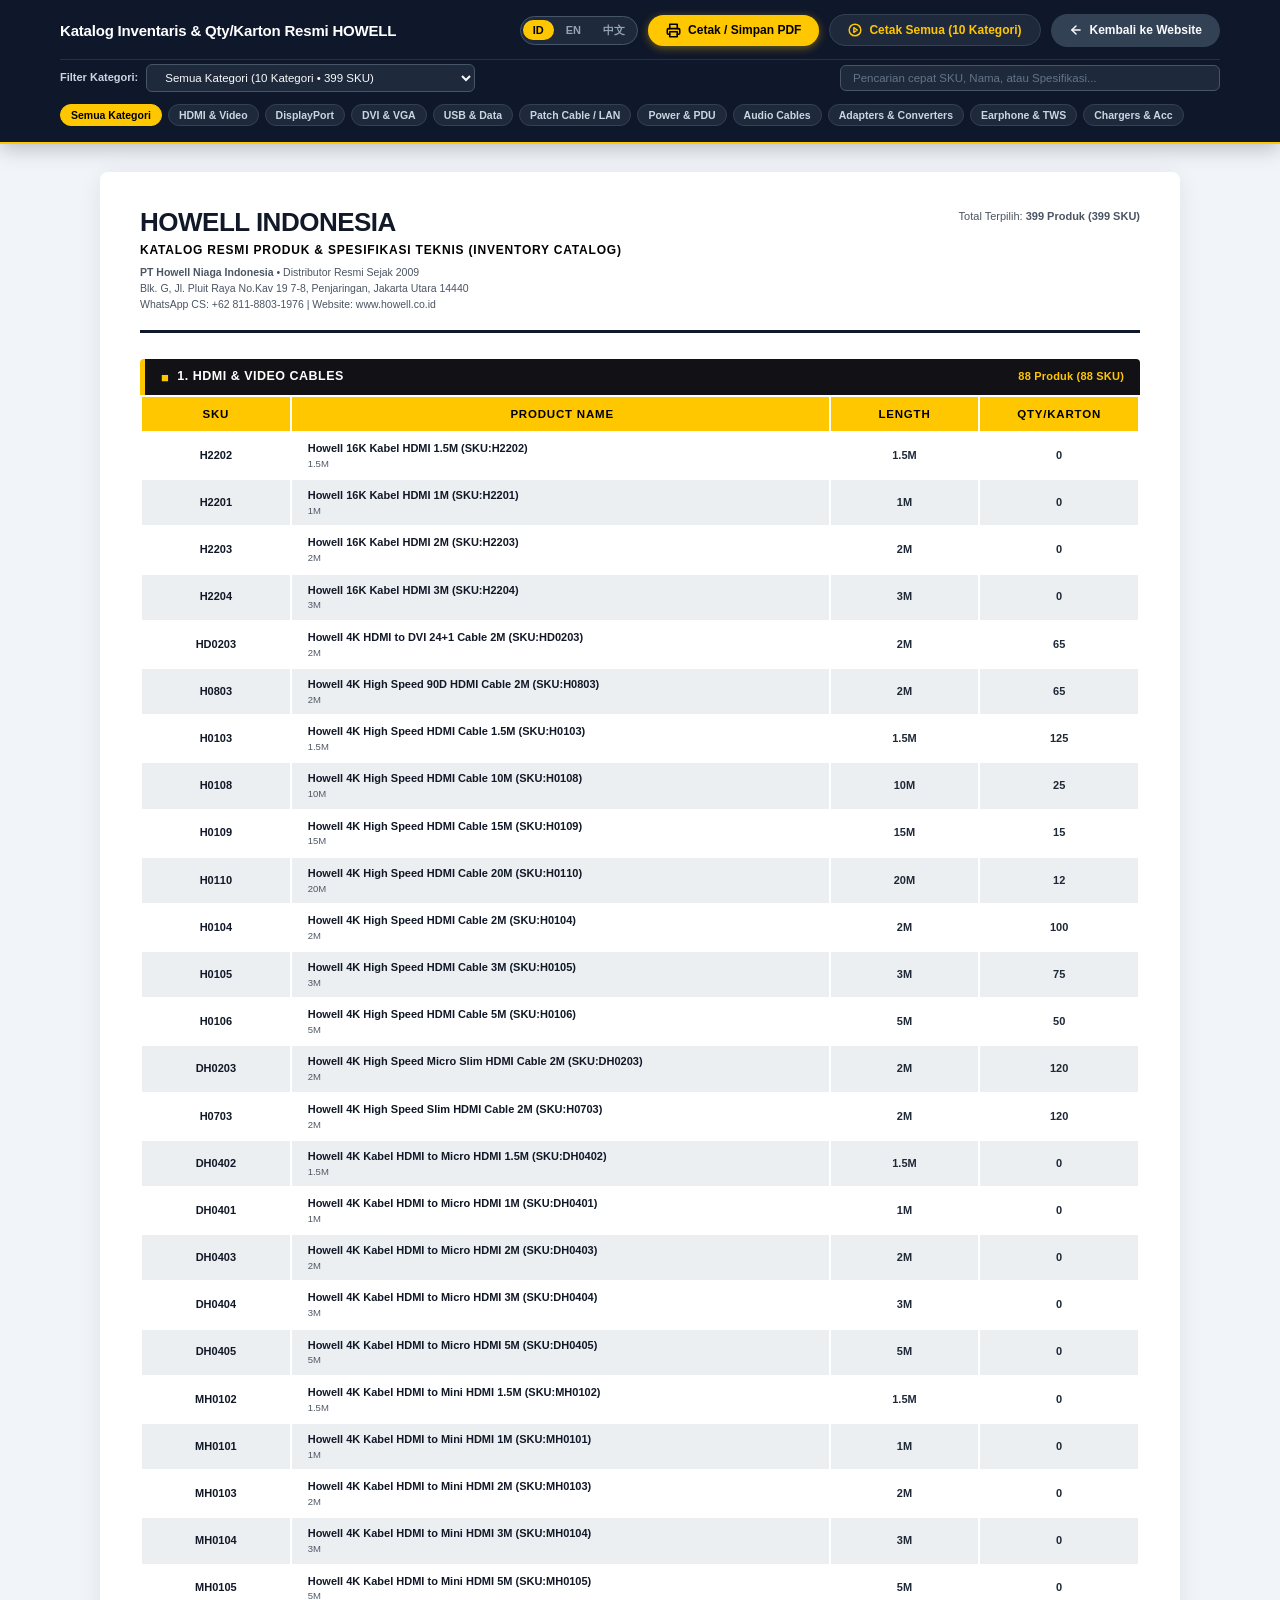
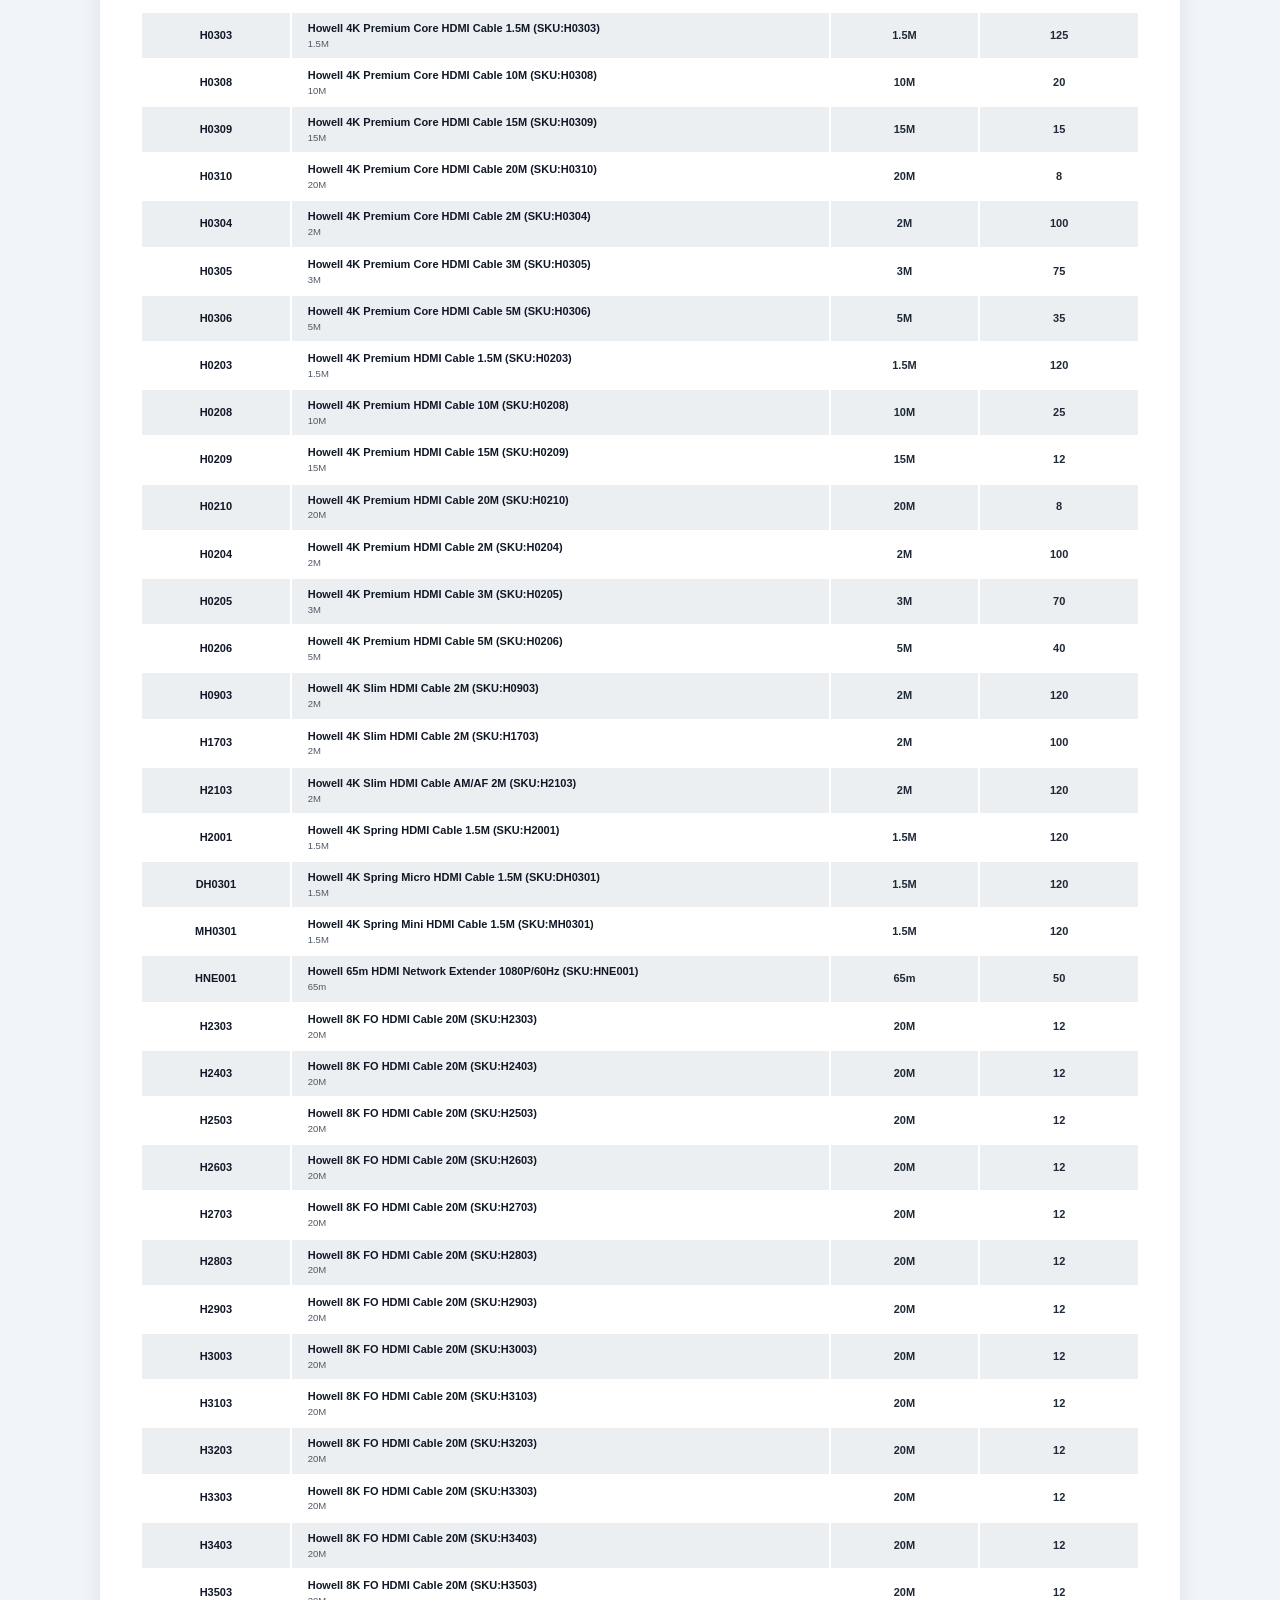
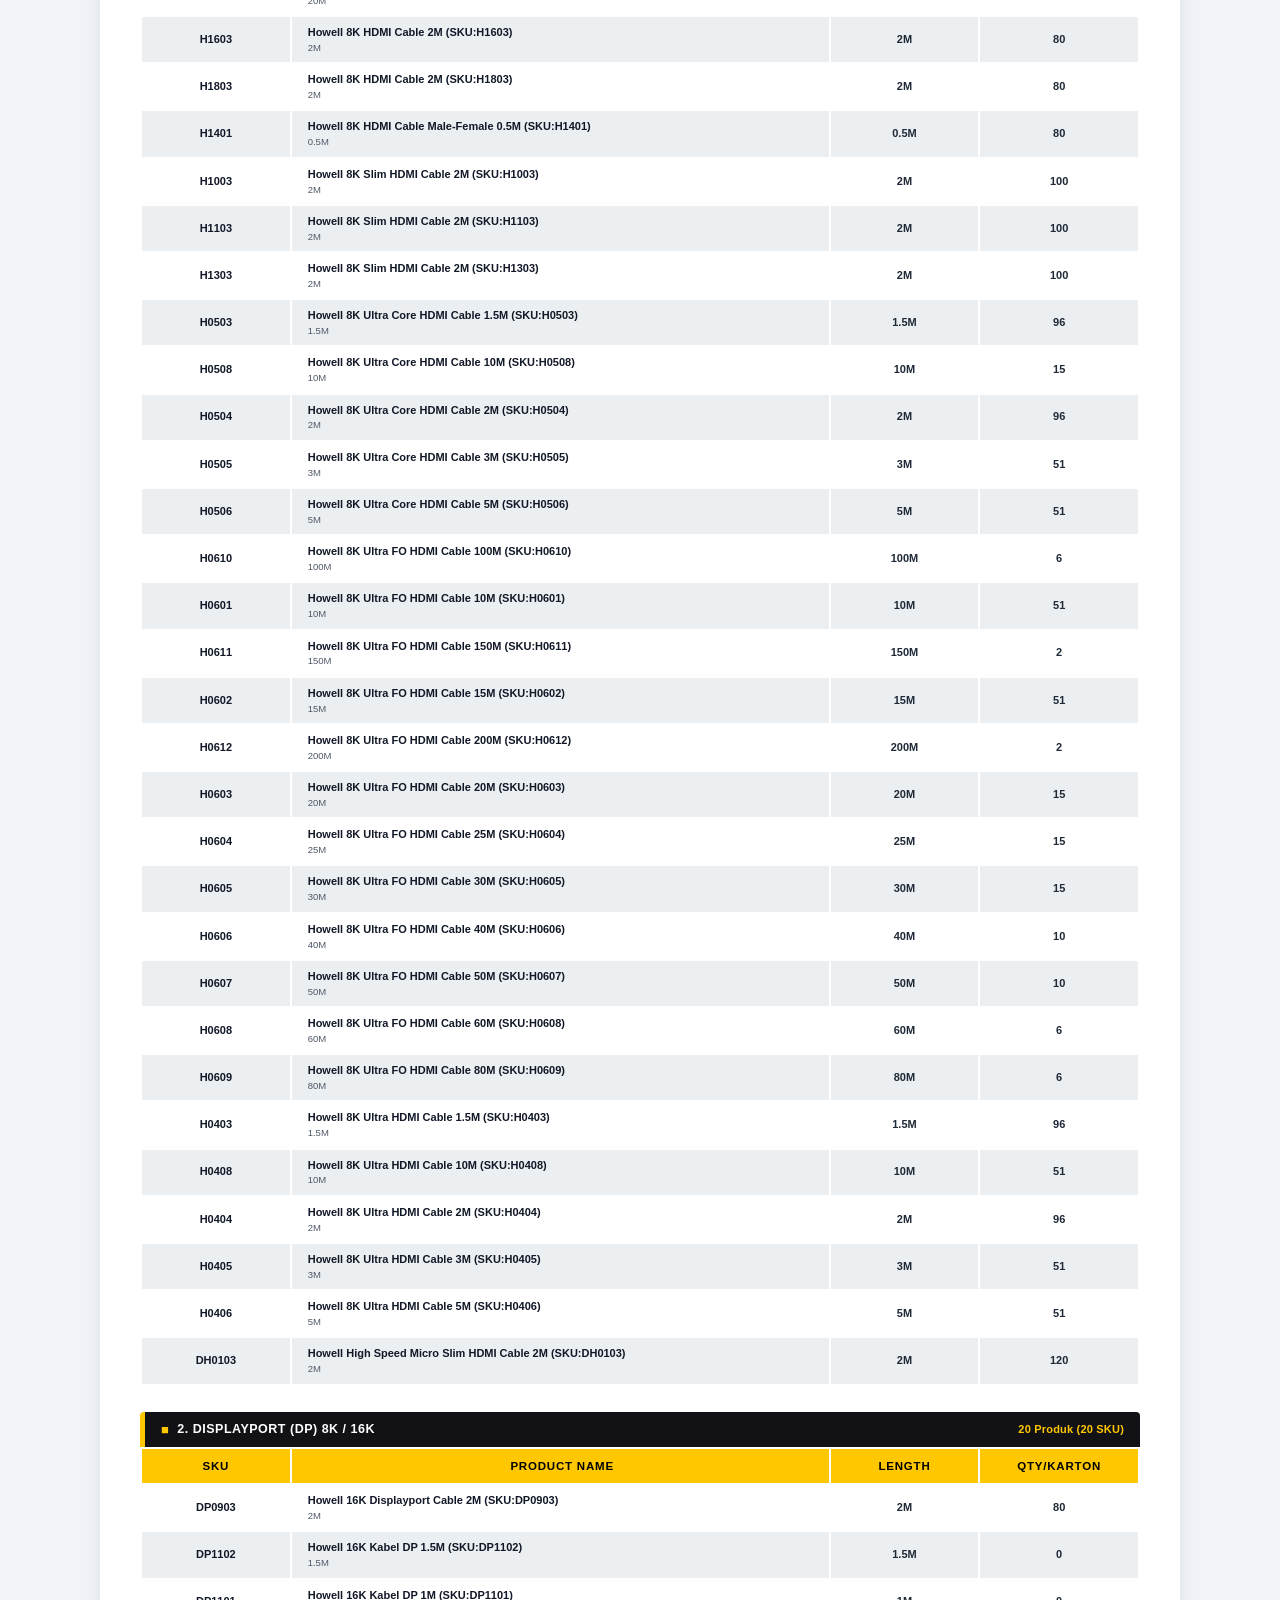
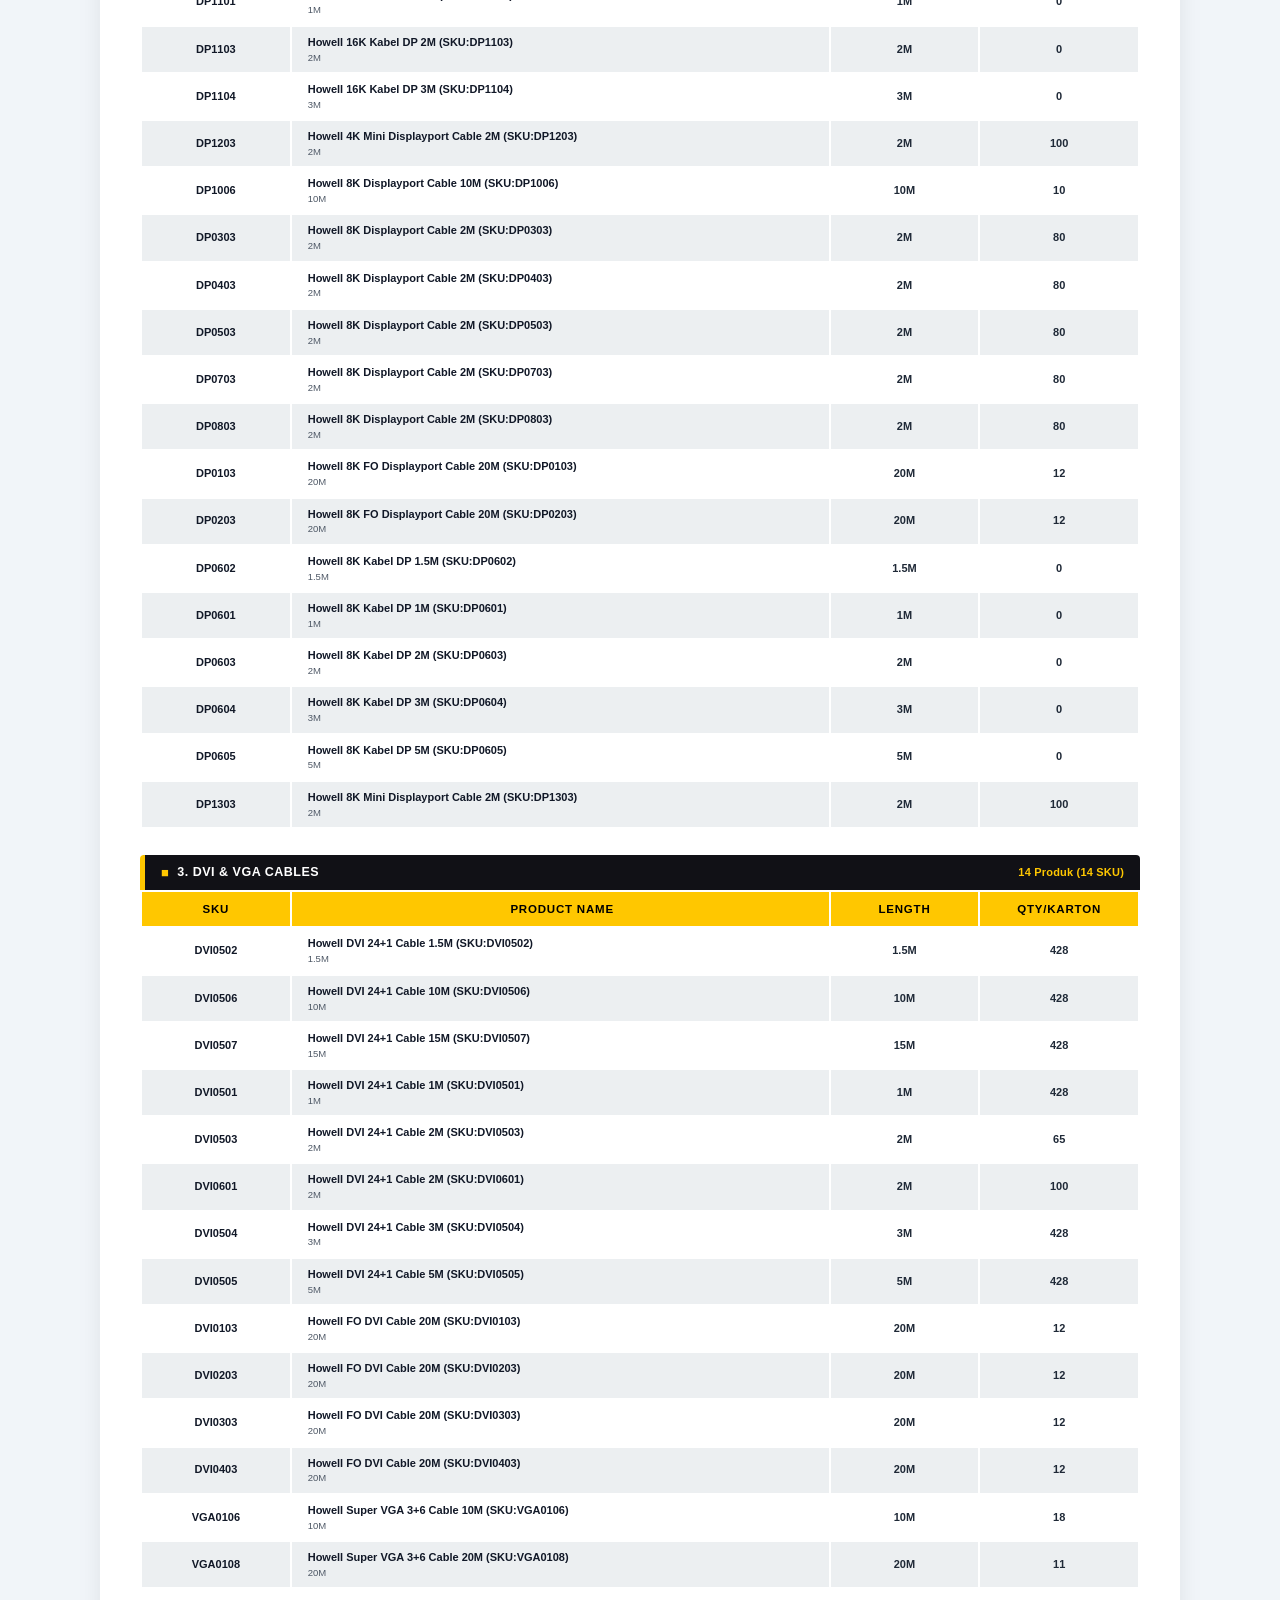
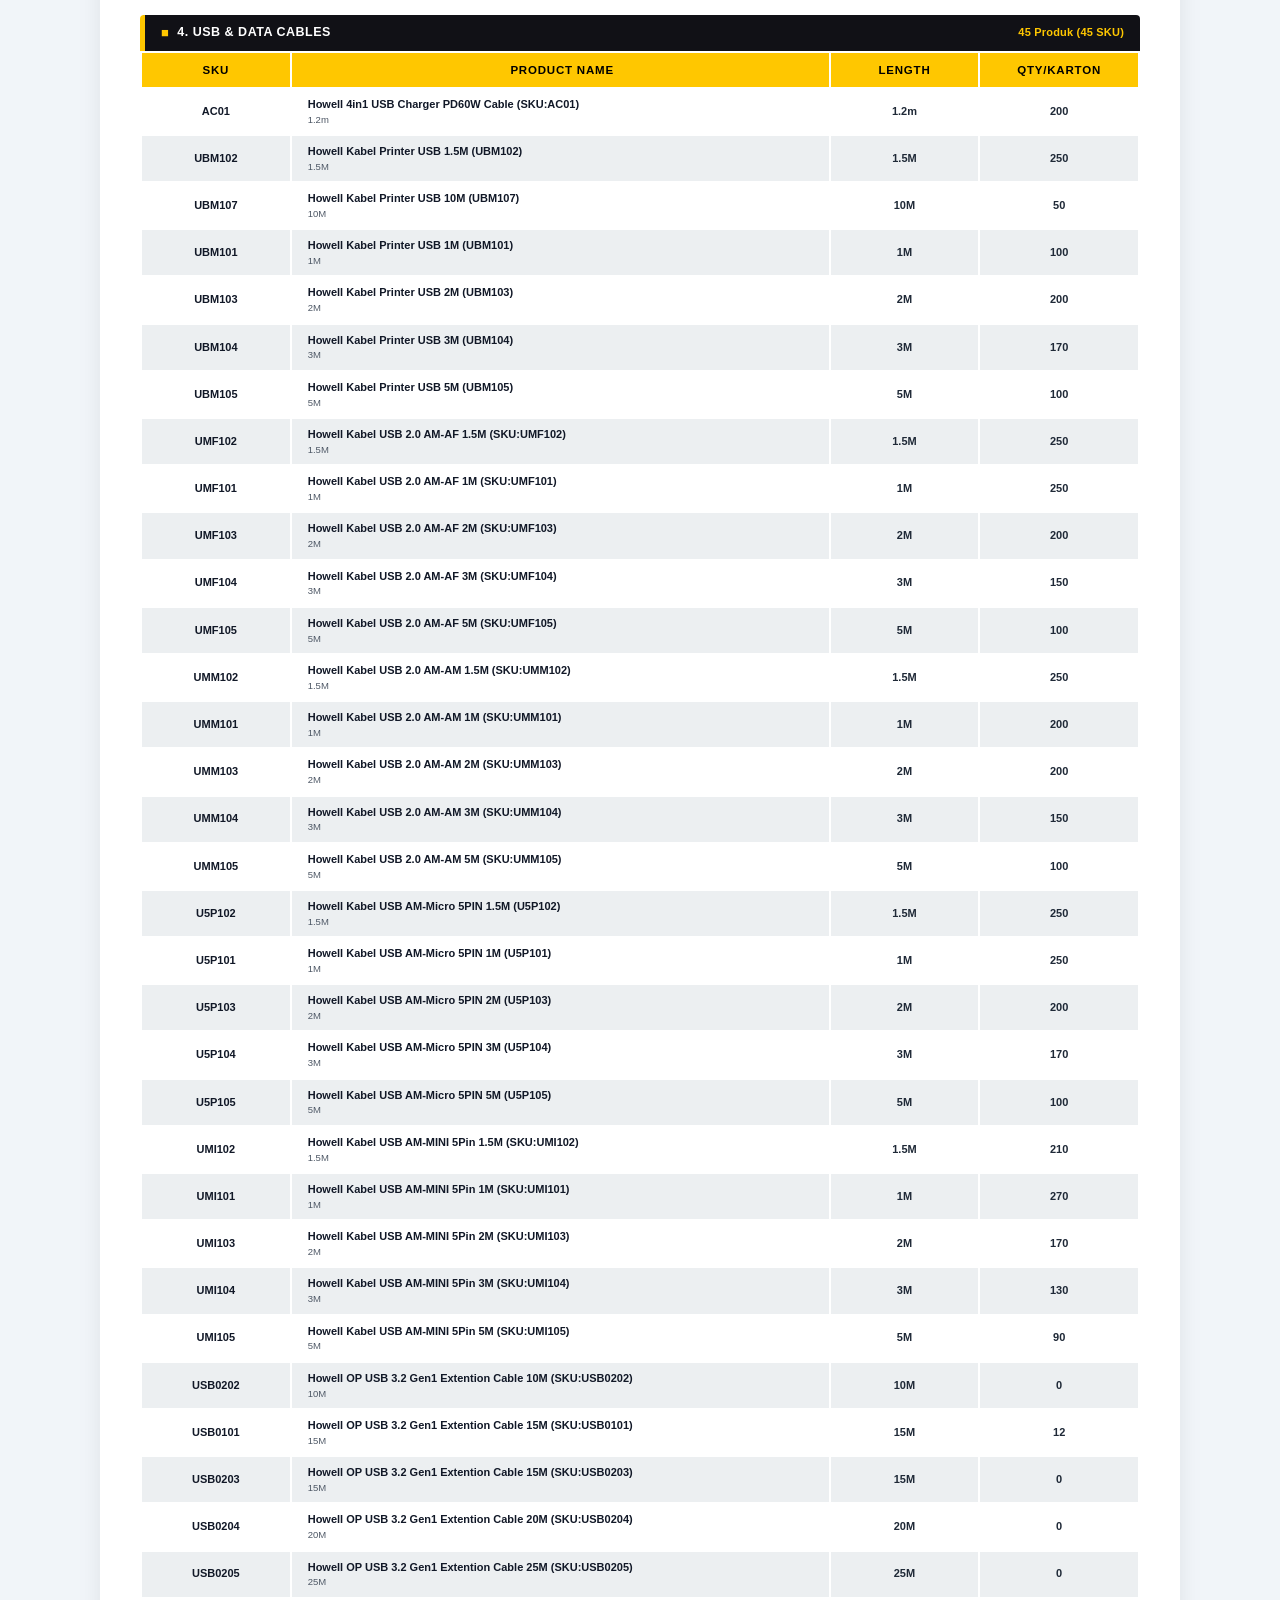
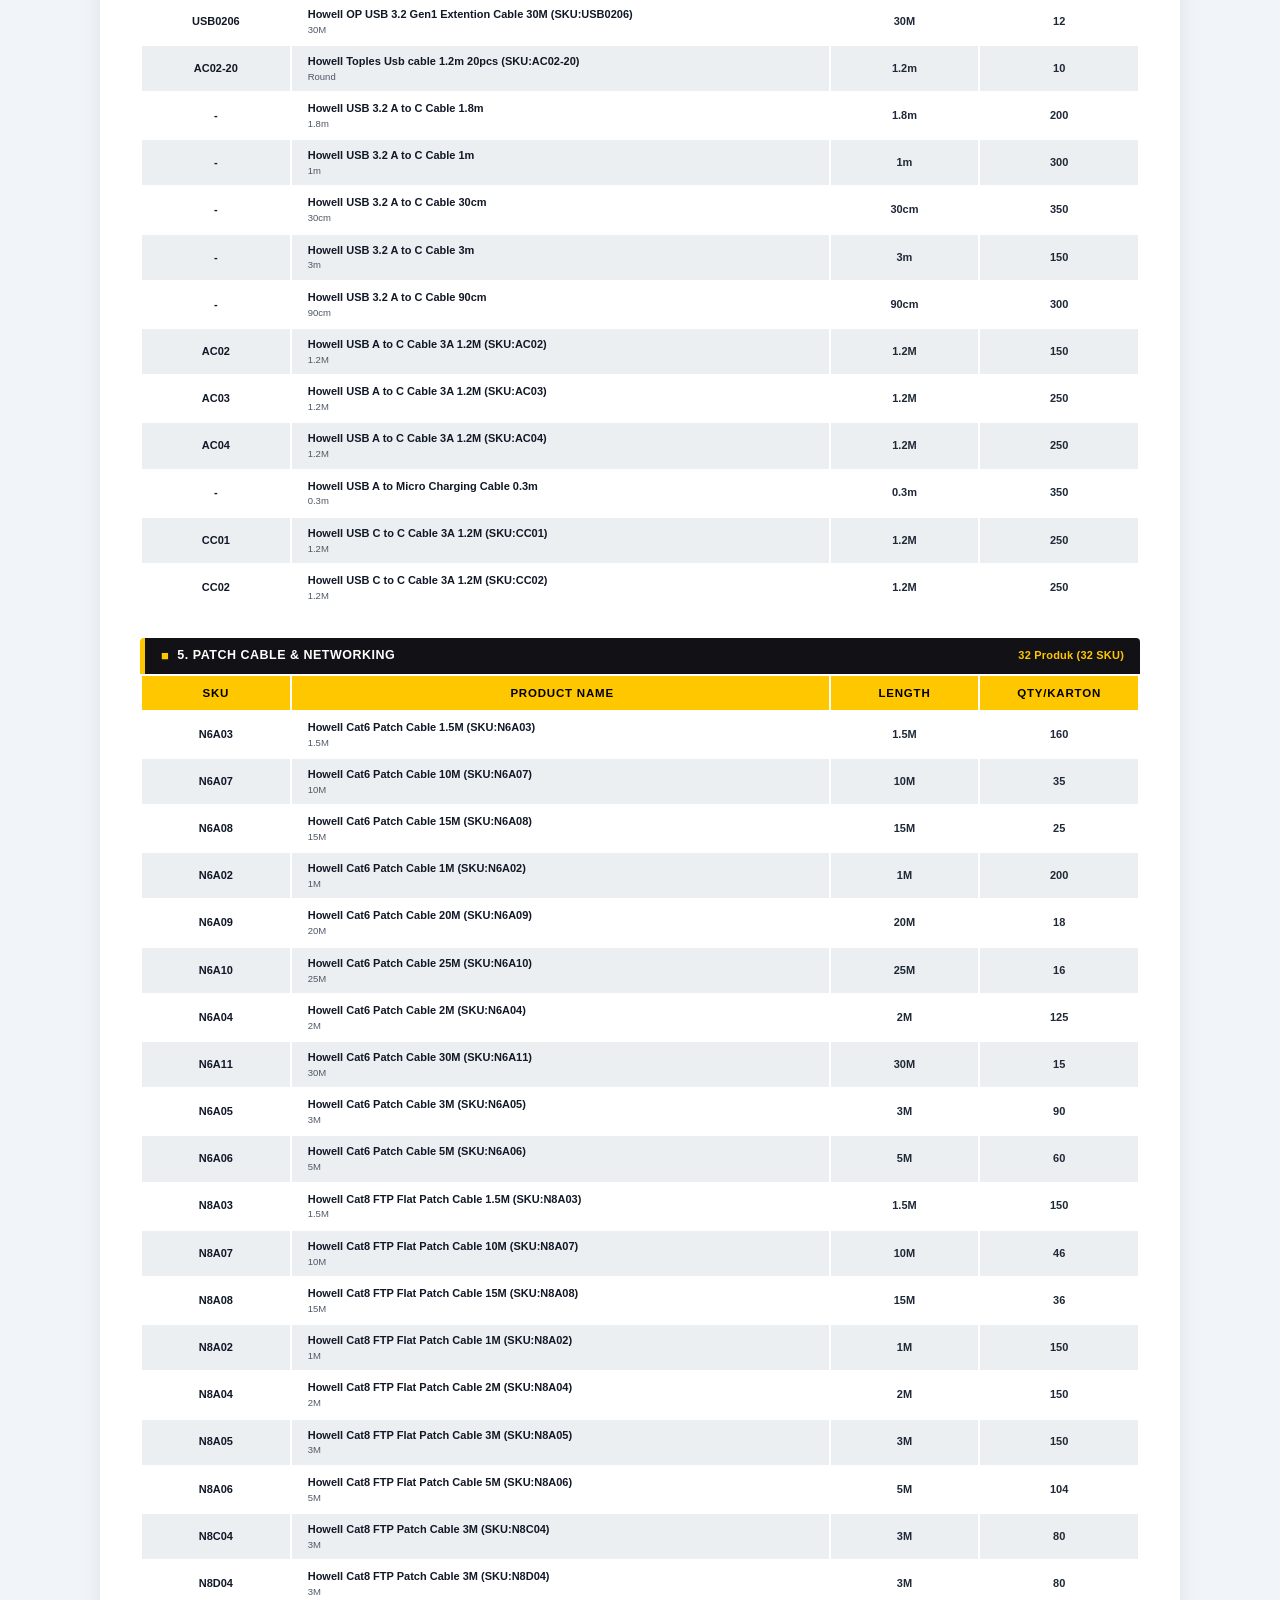
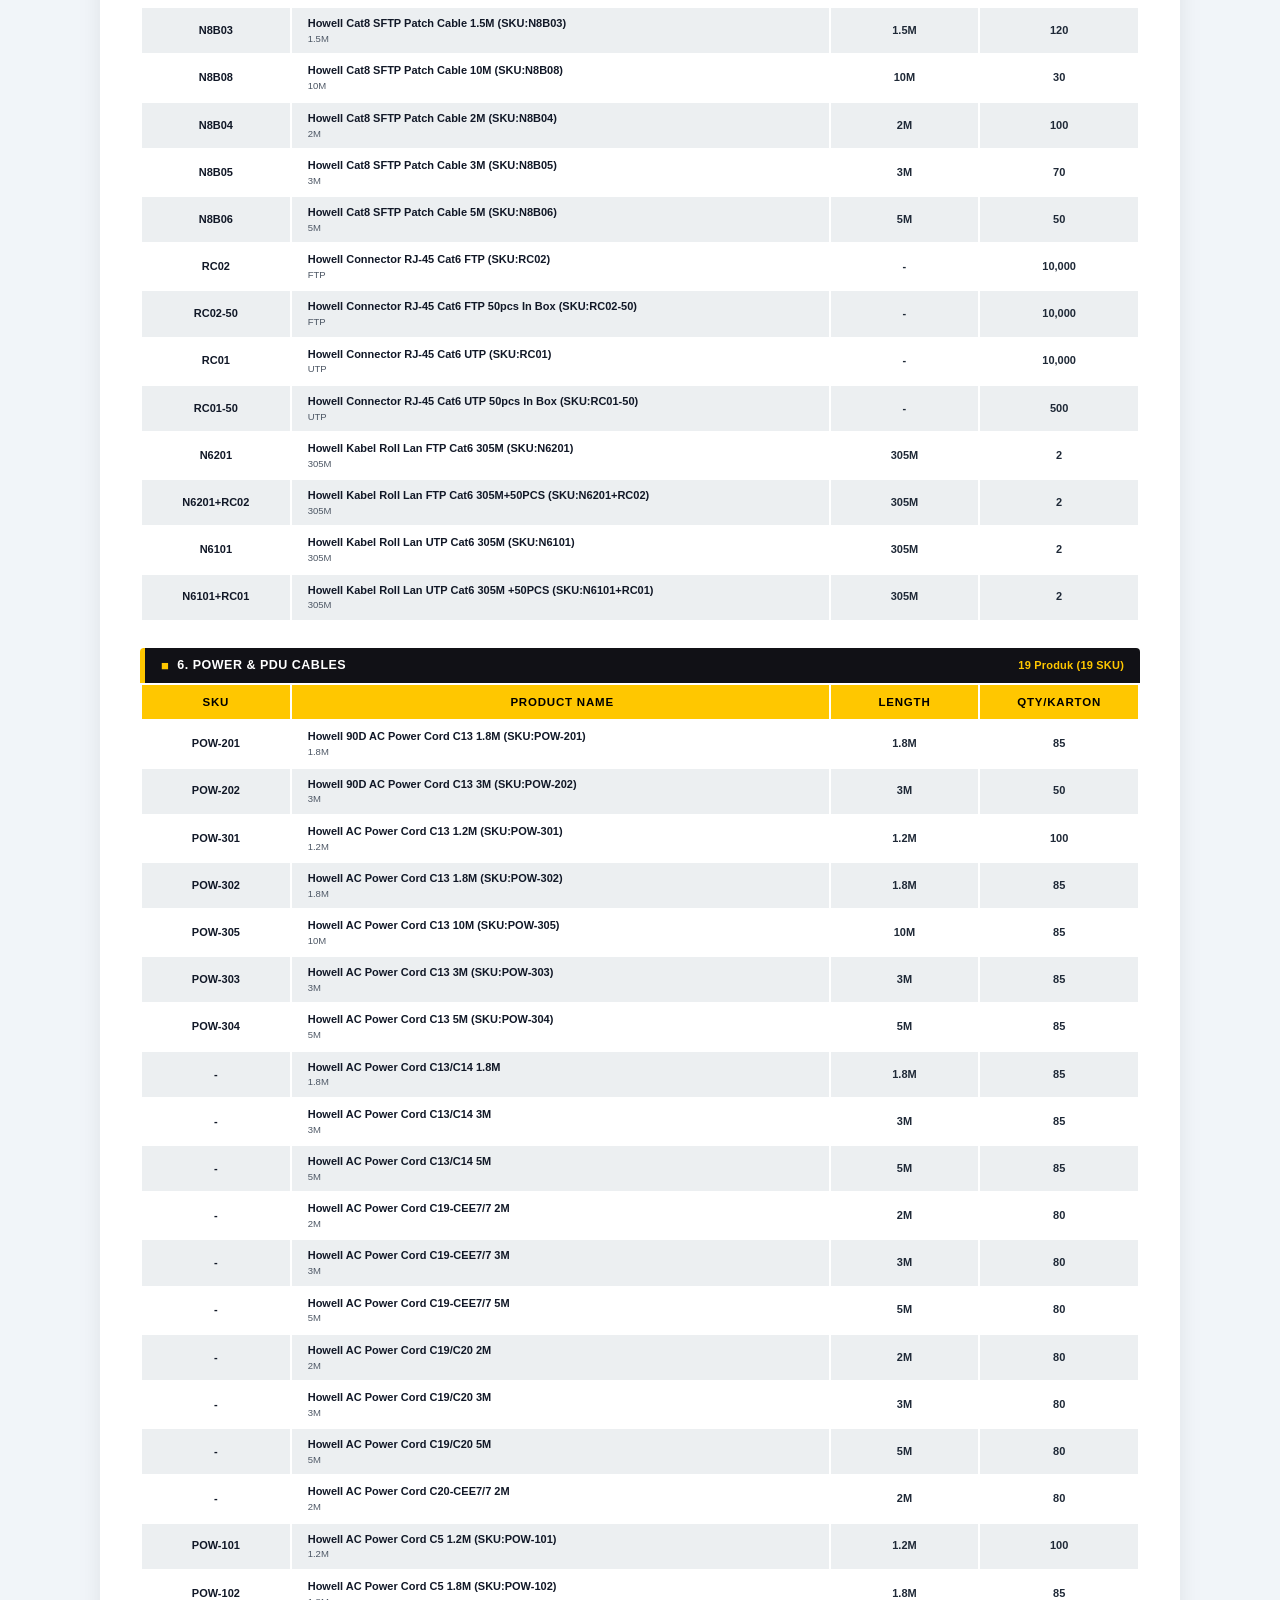
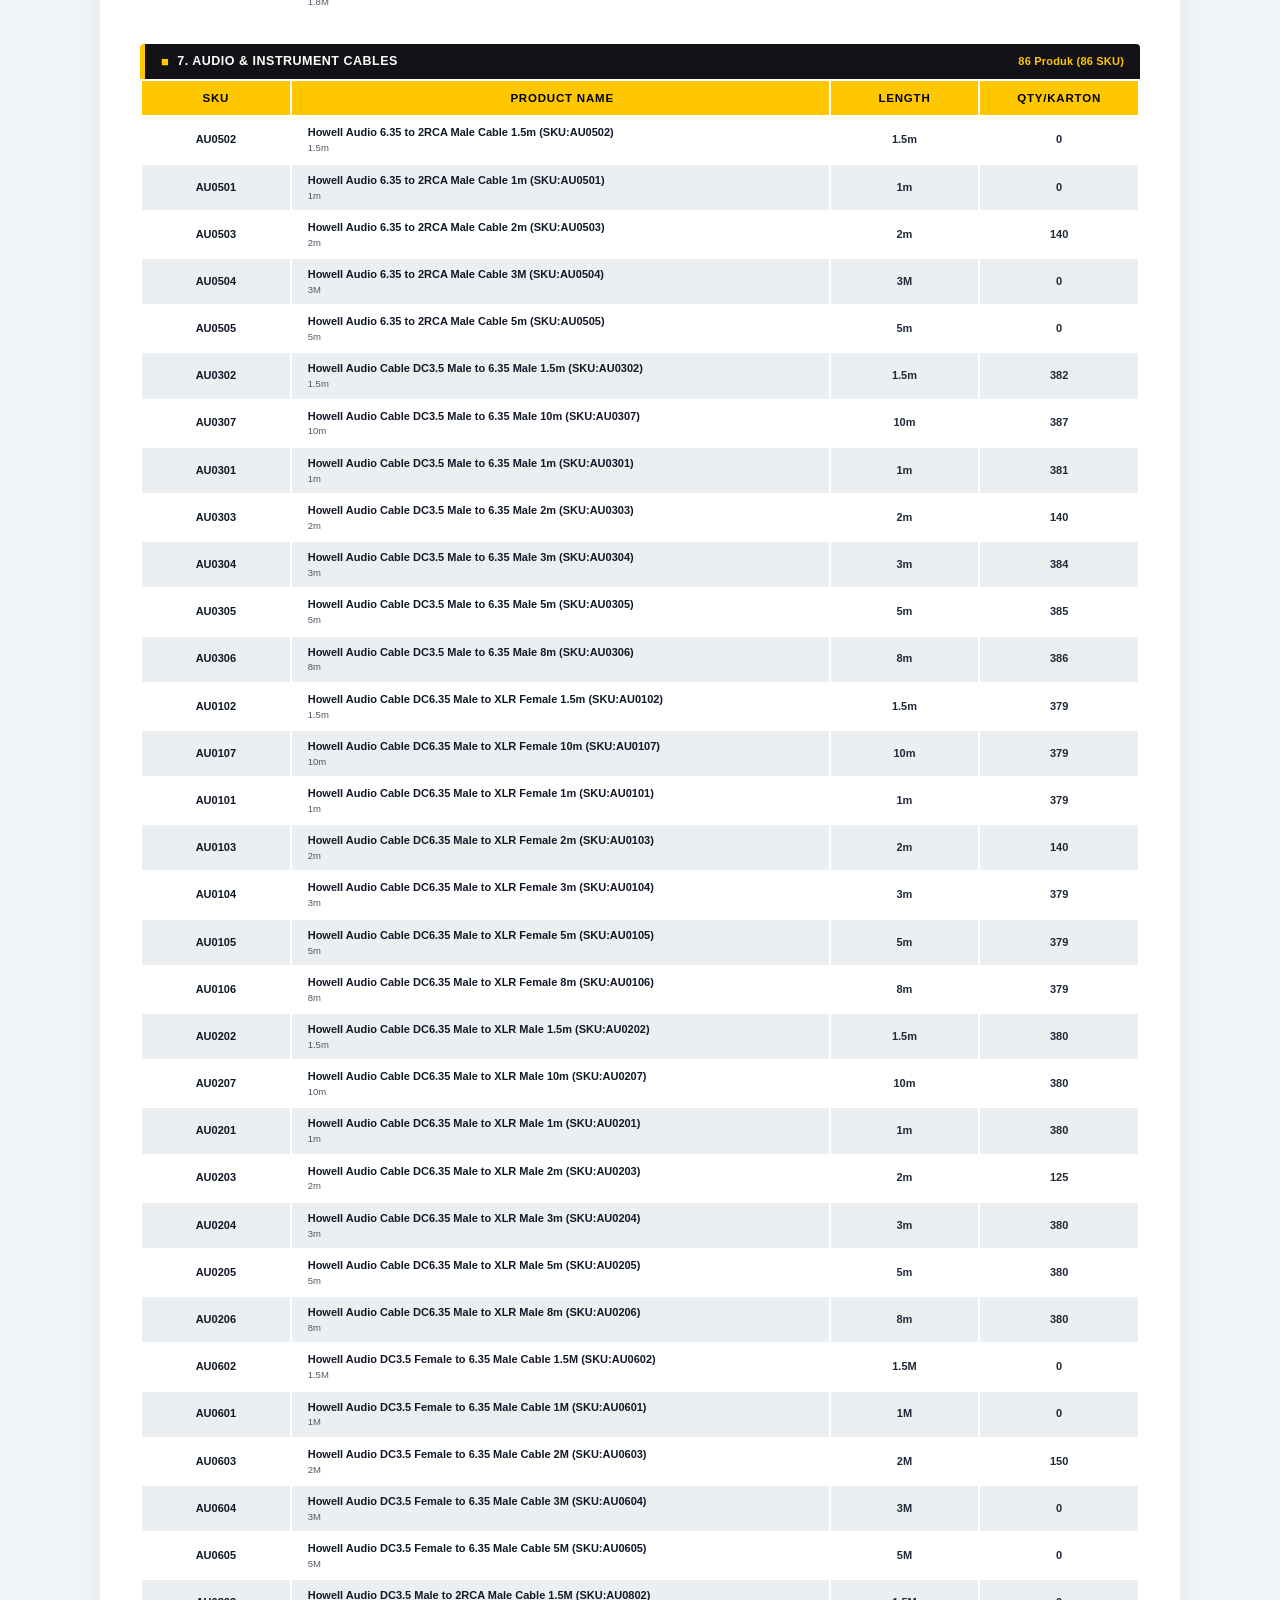
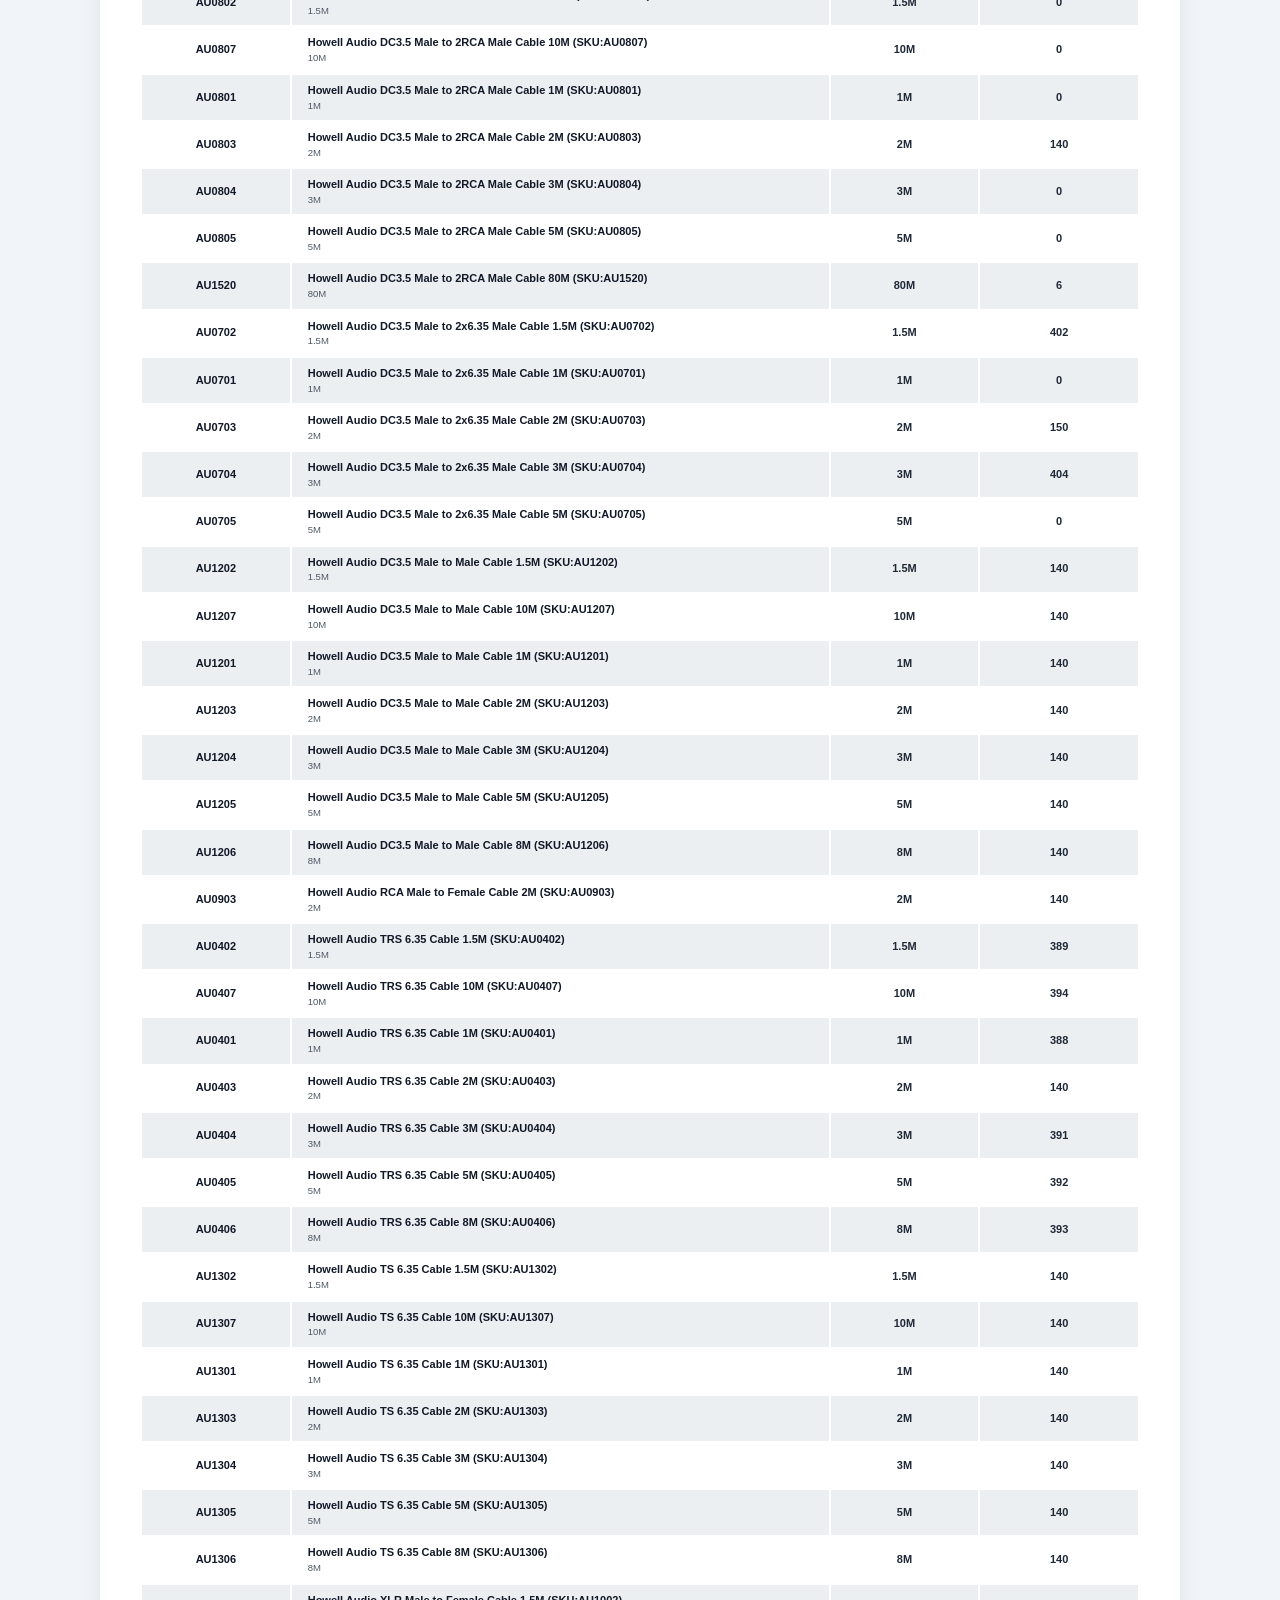
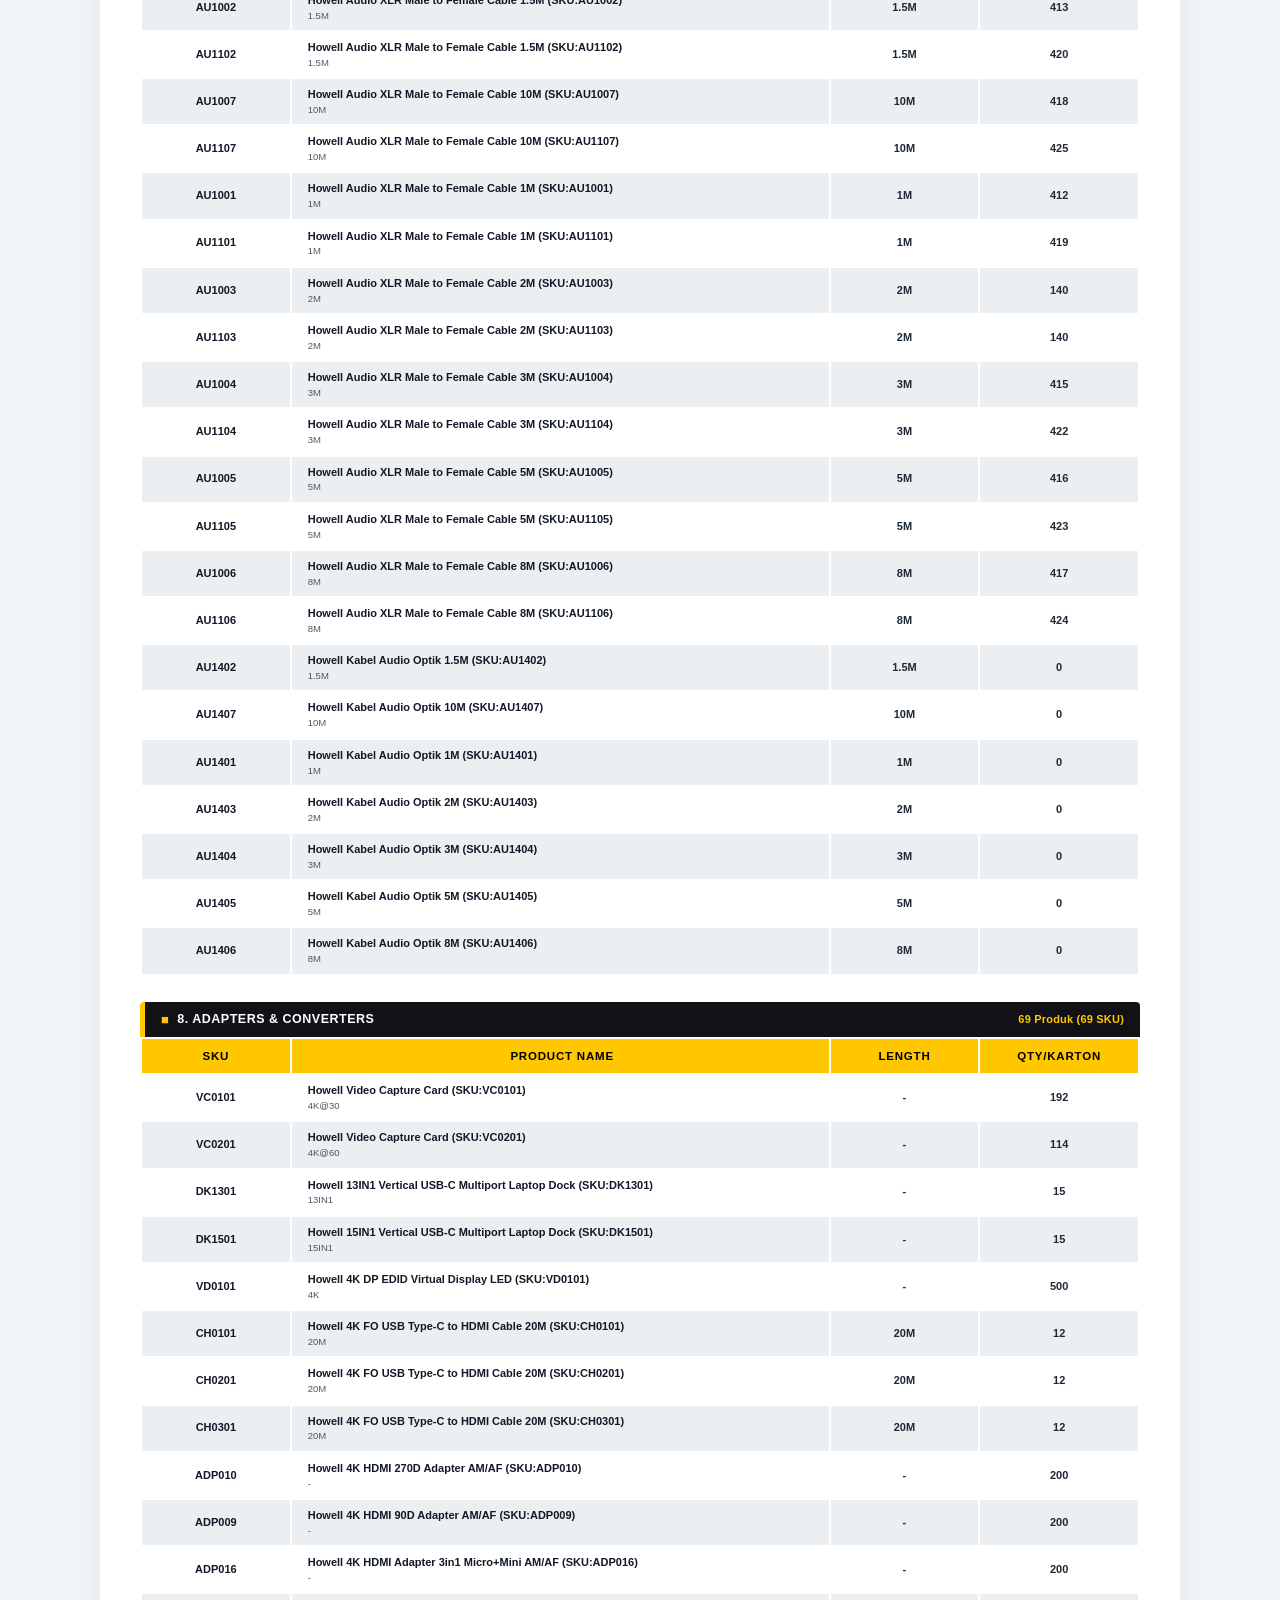
==== print-catalog.html @ 7ff05077 "Implement Apple-inspired typography system: system font stack, fluid scale hierarchy, optical tracki" ====
<!DOCTYPE html>
<html lang="id">
<head>
  <meta charset="UTF-8">
  <meta name="viewport" content="width=device-width, initial-scale=1.0">
  <title id="doc-meta-title">HOWELL Official Product Catalog &amp; Inventory - Cetak / Simpan PDF</title>
  <meta name="description" content="HOWELL Official Master Product Catalog and Inventory Data Sheet. PT Howell Niaga Indonesia.">
  <meta name="robots" content="index, follow">
  <link rel="canonical" href="https://wildanfi12.github.io/Howell/print-catalog.html">
  <link rel="icon" type="image/png" href="assets/howell-icon-swirl.png">
  <link rel="apple-touch-icon" href="assets/howell-icon-swirl.png">
  <style>
/* ============================================================
   TYPOGRAPHY: STRICTLY 3 FONTS ONLY (UPRIGHT & CRISP — NO ITALIC)
   1. SF Pro Display (Display / Headings)
   2. SF Pro Text (Body / Interface / Numbers)
   3. sans-serif (Universal System Fallback)
   Supported Weights: 300 (Light), 400 (Regular), 500 (Medium),
   600 (Semibold), 700 (Bold), 800 (Extrabold), 900 (Black)
   ============================================================ */

/* ── SF Pro Display Weights (Normal / Upright) ── */
@font-face {
  font-family: 'SF Pro Display';
  font-style: normal;
  font-weight: 300;
  src: local('SF Pro Display Light'), local('SFProDisplay-Light'), local('.SFUIDisplay-Light'), local('SF Pro Display');
}
@font-face {
  font-family: 'SF Pro Display';
  font-style: normal;
  font-weight: 400;
  src: local('SF Pro Display Regular'), local('SFProDisplay-Regular'), local('.SFUIDisplay-Regular'), local('SF Pro Display');
}
@font-face {
  font-family: 'SF Pro Display';
  font-style: normal;
  font-weight: 500;
  src: local('SF Pro Display Medium'), local('SFProDisplay-Medium'), local('.SFUIDisplay-Medium'), local('SF Pro Display');
}
@font-face {
  font-family: 'SF Pro Display';
  font-style: normal;
  font-weight: 600;
  src: local('SF Pro Display Semibold'), local('SFProDisplay-Semibold'), local('.SFUIDisplay-Semibold'), local('SF Pro Display');
}
@font-face {
  font-family: 'SF Pro Display';
  font-style: normal;
  font-weight: 700;
  src: local('SF Pro Display Bold'), local('SFProDisplay-Bold'), local('.SFUIDisplay-Bold'), local('SF Pro Display');
}
@font-face {
  font-family: 'SF Pro Display';
  font-style: normal;
  font-weight: 800;
  src: local('SF Pro Display Heavy'), local('SFProDisplay-Heavy'), local('.SFUIDisplay-Heavy'), local('SF Pro Display');
}
@font-face {
  font-family: 'SF Pro Display';
  font-style: normal;
  font-weight: 900;
  src: local('SF Pro Display Black'), local('SFProDisplay-Black'), local('.SFUIDisplay-Black'), local('SF Pro Display');
}

/* ── SF Pro Text Weights (Normal / Upright) ── */
@font-face {
  font-family: 'SF Pro Text';
  font-style: normal;
  font-weight: 300;
  src: local('SF Pro Text Light'), local('SFProText-Light'), local('.SFUIText-Light'), local('SF Pro Text');
}
@font-face {
  font-family: 'SF Pro Text';
  font-style: normal;
  font-weight: 400;
  src: local('SF Pro Text Regular'), local('SFProText-Regular'), local('.SFUIText-Regular'), local('SF Pro Text');
}
@font-face {
  font-family: 'SF Pro Text';
  font-style: normal;
  font-weight: 500;
  src: local('SF Pro Text Medium'), local('SFProText-Medium'), local('.SFUIText-Medium'), local('SF Pro Text');
}
@font-face {
  font-family: 'SF Pro Text';
  font-style: normal;
  font-weight: 600;
  src: local('SF Pro Text Semibold'), local('SFProText-Semibold'), local('.SFUIText-Semibold'), local('SF Pro Text');
}
@font-face {
  font-family: 'SF Pro Text';
  font-style: normal;
  font-weight: 700;
  src: local('SF Pro Text Bold'), local('SFProText-Bold'), local('.SFUIText-Bold'), local('SF Pro Text');
}
@font-face {
  font-family: 'SF Pro Text';
  font-style: normal;
  font-weight: 800;
  src: local('SF Pro Text Heavy'), local('SFProText-Heavy'), local('.SFUIText-Heavy'), local('SF Pro Text');
}
@font-face {
  font-family: 'SF Pro Text';
  font-style: normal;
  font-weight: 900;
  src: local('SF Pro Text Black'), local('SFProText-Black'), local('.SFUIText-Black'), local('SF Pro Text');
}

/* ── Typography Weight Helper Classes (Always Upright) ── */
.font-light, .weight-light { font-weight: 300 !important; font-style: normal !important; }
.font-normal, .weight-regular { font-weight: 400 !important; font-style: normal !important; }
.font-medium, .weight-medium { font-weight: 500 !important; font-style: normal !important; }
.font-semibold, .weight-semibold { font-weight: 600 !important; font-style: normal !important; }
.font-bold, .weight-bold { font-weight: 700 !important; font-style: normal !important; }
.font-extrabold, .weight-extrabold { font-weight: 800 !important; font-style: normal !important; }
.font-black, .weight-black { font-weight: 900 !important; font-style: normal !important; }

/* Enforce upright non-italic style universally across website */
*, *::before, *::after, html, body, p, span, h1, h2, h3, h4, h5, h6, a, button, input, select, textarea, div, table, th, td {
  font-style: normal !important;
}


    :root {
      /* ── Apple-Inspired Typography System Tokens ──────────────── */
      --font-family-display: -apple-system, BlinkMacSystemFont, "SF Pro Display", "SF Pro Text", "Helvetica Neue", Arial, sans-serif;
      --font-family-body: -apple-system, BlinkMacSystemFont, "SF Pro Text", "SF Pro Display", "Helvetica Neue", Arial, sans-serif;
      --font-family-mono: -apple-system, BlinkMacSystemFont, "SF Pro Text", "SF Pro Display", "Helvetica Neue", Arial, sans-serif;

      --font-display: var(--font-family-display);
      --font-primary: var(--font-family-body);
      --font-mono: var(--font-family-mono);

      --color-text-primary: #1d1d1f;
      --color-text-secondary: #6e6e73;
      --color-text-tertiary: #86868b;
      --color-text-inverse: #f5f5f7;
    }

    *, *::before, *::after {
      box-sizing: border-box;
      margin: 0;
      padding: 0;
    }

    body {
      font-family: var(--font-primary);
      background: #f1f5f9;
      color: #111111;
      font-size: 11px;
      line-height: 1.4;
      -webkit-font-smoothing: antialiased;
      -moz-osx-font-smoothing: grayscale;
      text-rendering: optimizeLegibility;
      -webkit-print-color-adjust: exact !important;
      print-color-adjust: exact !important;
    }

    /* Screen-only Interactive Header / Toolbar */
    .screen-toolbar {
      position: sticky;
      top: 0;
      z-index: 1000;
      background: #0f172a;
      color: #ffffff;
      padding: 14px 24px;
      box-shadow: 0 4px 20px rgba(0, 0, 0, 0.25);
      border-bottom: 2px solid #FFC700;
    }

    .toolbar-container {
      max-width: 1160px;
      margin: 0 auto;
      display: flex;
      flex-direction: column;
      gap: 12px;
    }

    .toolbar-top-row {
      display: flex;
      align-items: center;
      justify-content: space-between;
      flex-wrap: wrap;
      gap: 12px;
    }

    .toolbar-brand {
      display: flex;
      align-items: center;
      gap: 12px;
    }

    .toolbar-brand-badge {
      background: #FFC700;
      color: #000000;
      font-weight: 800;
      font-size: 11px;
      padding: 3px 8px;
      border-radius: 4px;
      letter-spacing: 0.5px;
    }

    .toolbar-title {
      font-size: 15px;
      font-weight: 800;
      letter-spacing: -0.2px;
      color: #ffffff;
    }

    .toolbar-stats {
      font-size: 11px;
      color: #94a3b8;
    }

    .toolbar-actions {
      display: flex;
      align-items: center;
      gap: 10px;
      flex-wrap: wrap;
    }

    /* Language Switcher Pills */
    .lang-switcher {
      display: inline-flex;
      align-items: center;
      background: #1e293b;
      border: 1px solid #475569;
      border-radius: 9999px;
      padding: 2px;
      gap: 2px;
    }

    .lang-btn {
      background: transparent;
      border: none;
      color: #94a3b8;
      font-size: 11px;
      font-weight: 700;
      padding: 4px 10px;
      border-radius: 9999px;
      cursor: pointer;
      transition: all 0.15s ease;
      font-family: inherit;
    }
    .lang-btn:hover {
      color: #ffffff;
    }
    .lang-btn.active {
      background: #FFC700;
      color: #000000;
      font-weight: 800;
    }

    .btn-action {
      display: inline-flex;
      align-items: center;
      gap: 7px;
      padding: 8px 18px;
      border-radius: 9999px;
      font-size: 12px;
      font-weight: 700;
      cursor: pointer;
      text-decoration: none;
      transition: all 0.15s ease;
      border: none;
      font-family: inherit;
    }

    .btn-print-primary {
      background: #FFC700;
      color: #000000;
      box-shadow: 0 2px 8px rgba(255, 199, 0, 0.4);
    }
    .btn-print-primary:hover {
      background: #eab308;
      transform: translateY(-1px);
    }

    .btn-print-all {
      background: #1e293b;
      color: #FFC700;
      border: 1px solid #334155;
    }
    .btn-print-all:hover {
      background: #334155;
      color: #ffffff;
    }

    .btn-back {
      background: #334155;
      color: #f8fafc;
    }
    .btn-back:hover {
      background: #475569;
    }

    .toolbar-filters-row {
      display: flex;
      align-items: center;
      justify-content: space-between;
      gap: 14px;
      flex-wrap: wrap;
      padding-top: 4px;
      border-top: 1px solid rgba(255, 255, 255, 0.1);
    }

    .filter-group {
      display: flex;
      align-items: center;
      gap: 8px;
      flex-wrap: wrap;
    }

    .filter-label {
      font-size: 11px;
      font-weight: 600;
      color: #cbd5e1;
    }

    .filter-select {
      background: #1e293b;
      color: #f8fafc;
      border: 1px solid #475569;
      padding: 6px 14px;
      border-radius: 6px;
      font-size: 11.5px;
      font-family: inherit;
      outline: none;
      cursor: pointer;
      min-width: 220px;
    }
    .filter-select:focus {
      border-color: #FFC700;
    }

    .search-box {
      position: relative;
      flex: 1;
      max-width: 380px;
      min-width: 200px;
    }

    .search-input {
      width: 100%;
      background: #1e293b;
      color: #ffffff;
      border: 1px solid #475569;
      padding: 6px 32px 6px 12px;
      border-radius: 6px;
      font-size: 11.5px;
      font-family: inherit;
      outline: none;
    }
    .search-input:focus {
      border-color: #FFC700;
      background: #0f172a;
    }
    .search-input::placeholder {
      color: #64748b;
    }

    .search-clear {
      position: absolute;
      right: 8px;
      top: 50%;
      transform: translateY(-50%);
      background: none;
      border: none;
      color: #94a3b8;
      cursor: pointer;
      font-size: 14px;
      line-height: 1;
      display: none;
    }

    /* Category Quick Chips */
    .category-chips {
      display: flex;
      align-items: center;
      gap: 6px;
      overflow-x: auto;
      padding-bottom: 2px;
      scrollbar-width: thin;
    }

    .chip-btn {
      background: #1e293b;
      color: #cbd5e1;
      border: 1px solid #334155;
      padding: 4px 10px;
      border-radius: 9999px;
      font-size: 10.5px;
      font-weight: 600;
      cursor: pointer;
      white-space: nowrap;
      transition: all 0.15s;
      font-family: inherit;
    }
    .chip-btn:hover {
      background: #334155;
      color: #ffffff;
    }
    .chip-btn.active {
      background: #FFC700;
      color: #000000;
      border-color: #FFC700;
      font-weight: 800;
    }

    /* Main Printable Catalog Sheet Wrapper */
    .catalog-wrapper {
      max-width: 1080px;
      margin: 28px auto 40px auto;
      background: #ffffff;
      padding: 36px 40px;
      border-radius: 8px;
      box-shadow: 0 4px 24px rgba(0, 0, 0, 0.08);
    }

    /* Catalog Header */
    .header-box {
      border-bottom: 3px solid #111827;
      padding-bottom: 18px;
      margin-bottom: 26px;
      display: flex;
      justify-content: space-between;
      align-items: flex-start;
    }

    .brand-title {
      font-size: 26px;
      font-weight: 800;
      letter-spacing: -0.5px;
      color: #111827;
      line-height: 1.1;
    }

    .catalog-subtitle {
      font-size: 12px;
      font-weight: 800;
      color: #000000;
      letter-spacing: 0.8px;
      text-transform: uppercase;
      margin: 6px 0 6px 0;
    }

    .company-meta {
      font-size: 10.5px;
      color: #4b5563;
      line-height: 1.5;
    }

    .header-right {
      text-align: right;
    }

    .edition-badge {
      background: #111827;
      color: #ffffff;
      font-weight: 700;
      font-size: 11px;
      padding: 5px 12px;
      border-radius: 6px;
      display: inline-block;
      margin-bottom: 6px;
      letter-spacing: 0.3px;
    }

    .header-summary-text {
      font-size: 11px;
      color: #4b5563;
      line-height: 1.5;
    }

    /* Category Section */
    .category-section {
      margin-bottom: 26px;
      page-break-inside: auto;
      break-inside: auto;
    }

    .category-header {
      background: #111116;
      color: #ffffff;
      padding: 9px 16px;
      border-radius: 4px 4px 0 0;
      display: flex;
      justify-content: space-between;
      align-items: center;
      border-left: 5px solid #FFC700;
      page-break-after: avoid !important;
      page-break-inside: avoid !important;
      break-after: avoid !important;
      -webkit-print-color-adjust: exact !important;
      print-color-adjust: exact !important;
    }

    .category-title {
      font-weight: 800;
      font-size: 12.5px;
      letter-spacing: 0.5px;
      text-transform: uppercase;
      display: flex;
      align-items: center;
      gap: 8px;
    }

    .category-bullet {
      color: #FFC700;
      font-size: 13px;
      line-height: 1;
    }

    .category-count {
      font-size: 11px;
      font-weight: 700;
      color: #FFC700;
      letter-spacing: 0.2px;
    }

    /* Catalog Table */
    .catalog-table {
      width: 100%;
      border-collapse: collapse;
      table-layout: fixed;
      font-size: 11px;
    }

    .catalog-table thead {
      display: table-header-group;
    }

    .catalog-table th {
      background-color: #FFC700 !important;
      color: #000000 !important;
      font-weight: 800;
      font-size: 11.5px;
      text-transform: uppercase;
      letter-spacing: 0.8px;
      padding: 9px 12px;
      border: 2px solid #ffffff !important;
      text-align: center;
      -webkit-print-color-adjust: exact !important;
      print-color-adjust: exact !important;
    }

    .catalog-table td {
      padding: 8px 12px;
      border: 2px solid #ffffff !important;
      vertical-align: middle;
      -webkit-print-color-adjust: exact !important;
      print-color-adjust: exact !important;
      overflow: hidden;
      word-wrap: break-word;
    }

    .catalog-table tr {
      page-break-inside: avoid !important;
      break-inside: avoid !important;
    }

    /* Alternating rows */
    .catalog-table tr.row-odd td {
      background-color: #FFFFFF !important;
    }

    .catalog-table tr.row-even td {
      background-color: #ECEFF1 !important;
    }

    /* Columns Width & Alignment */
    .col-sku {
      width: 15%;
      text-align: center;
      font-size: 11px;
    }

    th.col-sku {
      font-family: var(--font-primary);
      font-weight: 700;
    }

    td.col-sku {
      font-family: var(--font-primary);
      font-weight: 600;
      color: #111827;
      letter-spacing: normal;
    }

    .col-desc {
      width: 54%;
      text-align: left;
      padding-left: 16px !important;
    }

    .product-name {
      font-weight: 700;
      color: #111827;
      font-size: 11px;
      line-height: 1.35;
    }

    .product-spec {
      font-size: 9.5px;
      color: #4b5563;
      margin-top: 2px;
      line-height: 1.3;
      font-weight: 500;
    }

    .col-len {
      width: 15%;
      text-align: center;
      font-weight: 600;
      color: #1f2937;
      font-size: 11px;
    }

    .col-qty {
      width: 16%;
      text-align: center;
      font-weight: 700;
      color: #1f2937;
      font-size: 11px;
    }

    /* Catalog Footer */
    .catalog-footer {
      border-top: 2px solid #111827;
      padding-top: 14px;
      margin-top: 28px;
      display: flex;
      justify-content: space-between;
      align-items: center;
      font-size: 10px;
      color: #4b5563;
      page-break-inside: avoid;
      break-inside: avoid;
    }

    /* Empty state */
    .no-results {
      padding: 36px 16px;
      text-align: center;
      color: #64748b;
      font-size: 13px;
      background: #f8fafc;
      border-radius: 6px;
      border: 1px dashed #cbd5e1;
      margin: 16px 0;
    }

    /* Responsive Screen Styling */
    @media screen and (max-width: 768px) {
      .screen-toolbar {
        padding: 12px 14px;
      }
      .toolbar-top-row {
        flex-direction: column;
        align-items: flex-start;
      }
      .toolbar-actions {
        width: 100%;
      }
      .btn-action {
        flex: 1;
        justify-content: center;
        padding: 7px 12px;
        font-size: 11px;
      }
      .toolbar-filters-row {
        flex-direction: column;
        align-items: stretch;
      }
      .filter-group {
        flex-direction: column;
        align-items: stretch;
      }
      .filter-select {
        min-width: 100%;
      }
      .search-box {
        max-width: 100%;
      }
      .catalog-wrapper {
        margin: 12px auto 24px auto;
        padding: 18px 14px;
      }
      .header-box {
        flex-direction: column;
        gap: 12px;
      }
      .header-right {
        text-align: left;
      }
      .category-section {
        overflow-x: auto;
        -webkit-overflow-scrolling: touch;
      }
      .catalog-table {
        min-width: 580px;
      }
      .col-sku {
        white-space: nowrap;
      }
    }

    /* PRINT SPECIFIC STYLING */
    @media print {
      .screen-toolbar {
        display: none !important;
      }

      body {
        background: #ffffff !important;
        padding: 0 !important;
        margin: 0 !important;
        font-size: 9.5px !important;
      }

      .catalog-wrapper {
        max-width: 100% !important;
        width: 100% !important;
        margin: 0 !important;
        padding: 0 !important;
        box-shadow: none !important;
        border-radius: 0 !important;
      }

      @page {
        size: A4 portrait;
        margin: 10mm 8mm;
      }

      .header-box {
        margin-bottom: 14px !important;
        padding-bottom: 10px !important;
        page-break-after: avoid !important;
        break-after: avoid !important;
      }

      .category-section {
        margin-bottom: 14px !important;
      }

      .category-header {
        background: #111116 !important;
        color: #ffffff !important;
        border-left: 5px solid #FFC700 !important;
        padding: 7px 12px !important;
        page-break-after: avoid !important;
        page-break-inside: avoid !important;
        break-after: avoid !important;
        -webkit-print-color-adjust: exact !important;
        print-color-adjust: exact !important;
      }

      .category-title {
        font-size: 11px !important;
      }

      .category-count {
        font-size: 10px !important;
        color: #FFC700 !important;
      }

      .catalog-table {
        page-break-inside: auto !important;
        break-inside: auto !important;
        margin-bottom: 12px !important;
        font-size: 9.5px !important;
      }

      .catalog-table thead {
        display: table-header-group !important;
      }

      .catalog-table th {
        background-color: #FFC700 !important;
        color: #000000 !important;
        padding: 6px 8px !important;
        font-size: 10px !important;
        border: 2px solid #ffffff !important;
        -webkit-print-color-adjust: exact !important;
        print-color-adjust: exact !important;
      }

      .catalog-table td {
        padding: 5px 8px !important;
        font-size: 9.5px !important;
        border: 2px solid #ffffff !important;
        -webkit-print-color-adjust: exact !important;
        print-color-adjust: exact !important;
      }

      .product-name {
        font-size: 9.5px !important;
      }

      .product-spec {
        font-size: 8.5px !important;
      }

      .catalog-table tr {
        page-break-inside: avoid !important;
        break-inside: avoid !important;
      }

      .catalog-table tr.row-odd td {
        background-color: #FFFFFF !important;
        -webkit-print-color-adjust: exact !important;
        print-color-adjust: exact !important;
      }

      .catalog-table tr.row-even td {
        background-color: #ECEFF1 !important;
        -webkit-print-color-adjust: exact !important;
        print-color-adjust: exact !important;
      }

      .catalog-footer {
        margin-top: 18px !important;
        padding-top: 8px !important;
        font-size: 9px !important;
      }
    }
  </style>
</head>
<body>

  <!-- Screen-only Interactive Header Toolbar -->
  <div class="screen-toolbar">
    <div class="toolbar-container">
      <!-- Top Row: Brand, Info, Language Switcher and Action Buttons -->
      <div class="toolbar-top-row">
        <div class="toolbar-brand">
          <div class="toolbar-title" id="toolbar-title-text">Katalog Inventaris &amp; Qty/Karton Resmi HOWELL</div>
        </div>

        <div class="toolbar-actions">
          <!-- Language Switcher -->
          <div class="lang-switcher" aria-label="Pilih Bahasa / Select Language">
            <button type="button" id="print-lang-id" class="lang-btn active" onclick="setCatalogLanguage('id')">ID</button>
            <button type="button" id="print-lang-en" class="lang-btn" onclick="setCatalogLanguage('en')">EN</button>
            <button type="button" id="print-lang-zh" class="lang-btn" onclick="setCatalogLanguage('zh')">中文</button>
          </div>

          <button type="button" class="btn-action btn-print-primary" onclick="triggerPrint()">
            <svg width="15" height="15" viewBox="0 0 24 24" fill="none" stroke="currentColor" stroke-width="2.5" stroke-linecap="round" stroke-linejoin="round"><polyline points="6 9 6 2 18 2 18 9"></polyline><path d="M6 18H4a2 2 0 0 1-2-2v-5a2 2 0 0 1 2-2h16a2 2 0 0 1 2 2v5a2 2 0 0 1-2 2h-2"></path><rect x="6" y="14" width="12" height="8"></rect></svg>
            <span id="btn-print-label">Cetak / Simpan PDF</span>
          </button>

          <button type="button" class="btn-action btn-print-all" onclick="printAllCategories()">
            <svg width="14" height="14" viewBox="0 0 24 24" fill="none" stroke="currentColor" stroke-width="2.5" stroke-linecap="round" stroke-linejoin="round"><circle cx="12" cy="12" r="10"></circle><polygon points="10 8 16 12 10 16 10 8"></polygon></svg>
            <span id="btn-print-all-label">Cetak Semua (10 Kategori)</span>
          </button>

          <a href="index.html" class="btn-action btn-back">
            <svg width="14" height="14" viewBox="0 0 24 24" fill="none" stroke="currentColor" stroke-width="2.5" stroke-linecap="round" stroke-linejoin="round"><line x1="19" y1="12" x2="5" y2="12"></line><polyline points="12 19 5 12 12 5"></polyline></svg>
            <span id="btn-back-label">Kembali ke Website</span>
          </a>
        </div>
      </div>

      <!-- Filters & Live Search Row -->
      <div class="toolbar-filters-row">
        <div class="filter-group">
          <label for="category-select" class="filter-label" id="filter-label-text">Filter Kategori:</label>
          <select id="category-select" class="filter-select" onchange="onCategorySelectChange(this.value)">
            <!-- Populated dynamically with localized titles -->
          </select>
        </div>

        <div class="search-box">
          <input type="text" id="catalog-search-input" class="search-input" placeholder="Pencarian cepat SKU, Nama, atau Spesifikasi..." oninput="onSearchInput(this.value)">
          <button type="button" id="search-clear-btn" class="search-clear" onclick="clearSearch()" title="Hapus pencarian">&times;</button>
        </div>
      </div>

      <!-- Category Quick Chips -->
      <div class="category-chips" id="category-chips-bar">
        <!-- Rendered dynamically -->
      </div>
    </div>
  </div>

  <!-- Printable Document Sheet -->
  <div class="catalog-wrapper" id="catalog-print-sheet">
    <!-- Official Document Header -->
    <div class="header-box">
      <div>
        <div class="brand-title" id="doc-brand-title">HOWELL INDONESIA</div>
        <div class="catalog-subtitle" id="doc-catalog-subtitle">KATALOG RESMI PRODUK &amp; SPESIFIKASI TEKNIS (INVENTORY CATALOG)</div>
        <div class="company-meta" id="doc-company-meta">
          <strong>PT Howell Niaga Indonesia</strong> • Distributor Resmi Sejak 2009<br>
          Blk. G, Jl. Pluit Raya No.Kav 19 7-8, Penjaringan, Jakarta Utara 14440<br>
          WhatsApp CS: +62 811-8803-1976 | Website: www.howell.co.id
        </div>
      </div>
      <div class="header-right">
        <div class="header-summary-text" id="catalog-summary-meta">
          Total Terpilih: <strong>399 Produk (399 SKU)</strong>
        </div>
      </div>
    </div>

    <!-- Category Sections & Product Tables Container -->
    <div id="catalog-content-container">
      <!-- Injected via JavaScript -->
    </div>

    <!-- Official Document Footer -->
    <div class="catalog-footer">
      <div id="doc-footer-left">
        &copy; <span id="copyright-year">2026</span> PT Howell Niaga Indonesia. Seluruh hak cipta dilindungi undang-undang.<br>
        Dokumen Master Katalog Resmi untuk Keperluan Pengadaan Tender, Proyek B2B, dan Mitra Distribusi.
      </div>
      <div style="text-align:right;" id="doc-footer-right">
        Customer Support WhatsApp: <strong>+62 811-8803-1976</strong><br>
        Website Resmi: <strong>www.howell.co.id</strong>
      </div>
    </div>
  </div>

  <!-- Load Master Product Data from official PDF source -->
  <script src="js/pdf-catalog.js?v=20260929"></script>
  <script src="js/products.js?v=20260929"></script>

  <script>
    // State management
    let currentCategory = 'all';
    let currentSearchQuery = '';
    let currentLanguage = 'id';

    // Comprehensive Multilingual Dictionary for Print Catalog
    const PRINT_TRANSLATIONS = {
      id: {
        page_title: "HOWELL Official Product Catalog & Inventory - Cetak / Simpan PDF",
        toolbar_title: "Katalog Inventaris & Qty/Karton Resmi HOWELL",
        btn_print: "Cetak / Simpan PDF",
        btn_print_all: "Cetak Semua (10 Kategori)",
        btn_back: "Kembali ke Website",
        filter_label: "Filter Kategori:",
        opt_all: (count) => `Semua Kategori (10 Kategori • ${count} SKU)`,
        chip_all: "Semua Kategori",
        search_ph: "Pencarian cepat SKU, Nama, atau Spesifikasi...",
        search_clear_title: "Hapus pencarian",
        brand_title: "HOWELL INDONESIA",
        doc_subtitle: "KATALOG RESMI PRODUK & SPESIFIKASI TEKNIS (INVENTORY CATALOG)",
        company_meta: `<strong>PT Howell Niaga Indonesia</strong> • Distributor Resmi Sejak 2009<br>Blk. G, Jl. Pluit Raya No.Kav 19 7-8, Penjaringan, Jakarta Utara 14440<br>WhatsApp CS: +62 811-8803-1976 | Website: www.howell.co.id`,
        edition_prefix: "EDISI RESMI • ",
        header_summary: (count) => `Total Terpilih: <strong>${count} Produk (${count} SKU)</strong>`,
        col_sku: "SKU",
        col_name: "PRODUCT NAME",
        col_length: "LENGTH",
        col_qty: "QTY/KARTON",
        cat_count: (count) => `${count} Produk (${count} SKU)`,
        no_results_title: "Tidak ada produk yang cocok",
        no_results_desc: (q) => `Tidak ditemukan SKU atau produk yang sesuai dengan pencarian "${q}".`,
        btn_reset_search: "Reset Pencarian",
        footer_left: (year) => `&copy; <span>${year}</span> PT Howell Niaga Indonesia. Seluruh hak cipta dilindungi undang-undang.<br>Dokumen Master Katalog Resmi untuk Keperluan Pengadaan Tender, Proyek B2B, dan Mitra Distribusi.`,
        footer_right: `Customer Support WhatsApp: <strong>+62 811-8803-1976</strong><br>Website Resmi: <strong>www.howell.co.id</strong>`,
        categories: {
          hdmi: { title: "1. HDMI & VIDEO CABLES", short: "HDMI & Video" },
          dp: { title: "2. DISPLAYPORT (DP) 8K / 16K", short: "DisplayPort" },
          'dvi-vga': { title: "3. DVI & VGA CABLES", short: "DVI & VGA" },
          usb: { title: "4. USB & DATA CABLES", short: "USB & Data" },
          lan: { title: "5. PATCH CABLE & NETWORKING", short: "Patch Cable / LAN" },
          power: { title: "6. POWER & PDU CABLES", short: "Power & PDU" },
          audio: { title: "7. AUDIO & INSTRUMENT CABLES", short: "Audio Cables" },
          adapter: { title: "8. ADAPTERS & CONVERTERS", short: "Adapters & Converters" },
          tws: { title: "9. AUDIO & EARPHONES / TWS", short: "Earphone & TWS" },
          charger: { title: "10. CHARGERS & MOBILE ACCESSORIES", short: "Chargers & Acc" }
        }
      },
      en: {
        page_title: "HOWELL Official Product Catalog & Inventory - Print / Save PDF",
        toolbar_title: "HOWELL Official Inventory & Packaging Catalog",
        btn_print: "Print / Save PDF",
        btn_print_all: "Print All (10 Categories)",
        btn_back: "Back to Website",
        filter_label: "Filter Category:",
        opt_all: (count) => `All Categories (10 Categories • ${count} SKUs)`,
        chip_all: "All Categories",
        search_ph: "Quick search SKU, Name, or Specification...",
        search_clear_title: "Clear search",
        brand_title: "HOWELL INDONESIA",
        doc_subtitle: "OFFICIAL PRODUCT SPECIFICATIONS & INVENTORY CATALOG",
        company_meta: `<strong>PT Howell Niaga Indonesia</strong> • Official Distributor Since 2009<br>Blk. G, Jl. Pluit Raya No.Kav 19 7-8, Penjaringan, North Jakarta 14440<br>WhatsApp Support: +62 811-8803-1976 | Website: www.howell.co.id`,
        edition_prefix: "OFFICIAL EDITION • ",
        header_summary: (count) => `Total Selected: <strong>${count} Products (${count} SKUs)</strong>`,
        col_sku: "SKU",
        col_name: "PRODUCT NAME",
        col_length: "LENGTH",
        col_qty: "QTY/CARTON",
        cat_count: (count) => `${count} Products (${count} SKUs)`,
        no_results_title: "No matching products found",
        no_results_desc: (q) => `No SKU or product found matching your search "${q}".`,
        btn_reset_search: "Reset Search",
        footer_left: (year) => `&copy; <span>${year}</span> PT Howell Niaga Indonesia. All rights reserved.<br>Official Master Catalog Document for Procurement, B2B Projects, and Distribution Partners.`,
        footer_right: `Customer Support WhatsApp: <strong>+62 811-8803-1976</strong><br>Official Website: <strong>www.howell.co.id</strong>`,
        categories: {
          hdmi: { title: "1. HDMI & VIDEO CABLES", short: "HDMI & Video" },
          dp: { title: "2. DISPLAYPORT (DP) 8K / 16K", short: "DisplayPort" },
          'dvi-vga': { title: "3. DVI & VGA CABLES", short: "DVI & VGA" },
          usb: { title: "4. USB & DATA CABLES", short: "USB & Data" },
          lan: { title: "5. PATCH CABLE & NETWORKING", short: "Patch Cable / LAN" },
          power: { title: "6. POWER & PDU CABLES", short: "Power & PDU" },
          audio: { title: "7. AUDIO & INSTRUMENT CABLES", short: "Audio Cables" },
          adapter: { title: "8. ADAPTERS & CONVERTERS", short: "Adapters & Converters" },
          tws: { title: "9. AUDIO & EARPHONES / TWS", short: "Earphone & TWS" },
          charger: { title: "10. CHARGERS & MOBILE ACCESSORIES", short: "Chargers & Acc" }
        }
      },
      zh: {
        page_title: "HOWELL 官方产品目录与库存清单 - 打印 / 保存 PDF",
        toolbar_title: "HOWELL 官方产品目录与包装箱规清单",
        btn_print: "打印 / 保存为 PDF",
        btn_print_all: "全部打印 (10 大分类)",
        btn_back: "返回官方网站",
        filter_label: "分类筛选:",
        opt_all: (count) => `全部产品类别 (10 大类 • ${count} 个 SKU)`,
        chip_all: "全部分类",
        search_ph: "快速搜索 SKU、产品名称或规格...",
        search_clear_title: "清除搜索",
        brand_title: "HOWELL INDONESIA (豪威科技)",
        doc_subtitle: "官方产品技术规格与库存清单 (MASTER INVENTORY CATALOG)",
        company_meta: `<strong>PT Howell Niaga Indonesia</strong> • 官方独家总代理 (始于 2009 年)<br>Blk. G, Jl. Pluit Raya No.Kav 19 7-8, Penjaringan, Jakarta Utara 14440<br>商务咨询 WhatsApp: +62 811-8803-1976 | 官方网址: www.howell.co.id`,
        edition_prefix: "官方正版发布 • ",
        header_summary: (count) => `当前筛选: <strong>${count} 款产品 (${count} 个 SKU)</strong>`,
        col_sku: "SKU 编码",
        col_name: "产品名称与技术规格",
        col_length: "规格长度",
        col_qty: "装箱数 (QTY/箱)",
        cat_count: (count) => `${count} 款产品 (${count} 个 SKU)`,
        no_results_title: "未找到匹配的产品",
        no_results_desc: (q) => `未找到与搜索词 “${q}” 相关的 SKU 或产品。`,
        btn_reset_search: "重置搜索",
        footer_left: (year) => `&copy; <span>${year}</span> PT Howell Niaga Indonesia. 版权所有 翻印必究。<br>官方正品主目录清单，适用于企业大宗集采、政府采购招投标及渠道分销合作。`,
        footer_right: `专属商务客服 WhatsApp: <strong>+62 811-8803-1976</strong><br>官方网站: <strong>www.howell.co.id</strong>`,
        categories: {
          hdmi: { title: "1. HDMI 与高清视频线缆", short: "HDMI 与视频" },
          dp: { title: "2. DISPLAYPORT (DP) 8K / 16K 高清线", short: "DisplayPort" },
          'dvi-vga': { title: "3. DVI 与 VGA 工程线缆", short: "DVI & VGA" },
          usb: { title: "4. USB 快充与高速数据线", short: "USB & 数据线" },
          lan: { title: "5. 网络跳线与综合布线", short: "网络跳线 / LAN" },
          power: { title: "6. 重型电源线与 PDU 线缆", short: "电源线 & PDU" },
          audio: { title: "7. 专业音频与乐器线缆", short: "音频线缆" },
          adapter: { title: "8. 转接器与信号转换器", short: "转接器与转换头" },
          tws: { title: "9. TWS 蓝牙耳机与音频外设", short: "耳机 & TWS" },
          charger: { title: "10. 充电器与数码周边配件", short: "充电器与配件" }
        }
      }
    };

    // Category Definitions matching ERP & Master Howell Classification
    const CATEGORY_DEFS = [
      { id: 'hdmi', key: 'hdmi', filter: r => r.category === 'hdmi' },
      { id: 'dp', key: 'dp', filter: r => r.category === 'dp' },
      { id: 'dvi-vga', key: 'dvi-vga', filter: r => r.category === 'dvi-vga' },
      { id: 'usb', key: 'usb', filter: r => r.category === 'usb' },
      { id: 'lan', key: 'lan', filter: r => r.category === 'lan' },
      { id: 'power', key: 'power', filter: r => r.category === 'power' },
      { id: 'audio', key: 'audio', filter: r => r.category === 'audio' },
      { id: 'adapter', key: 'adapter', filter: r => r.category === 'adapter' },
      { id: 'tws', key: 'tws', filter: r => r.category === 'tws' },
      { id: 'charger', key: 'charger', filter: r => r.category === 'charger' }
    ];

    function escapeHtml(str) {
      if (!str) return '';
      return String(str)
        .replace(/&/g, '&amp;')
        .replace(/</g, '&lt;')
        .replace(/>/g, '&gt;')
        .replace(/"/g, '&quot;');
    }

    function getT() {
      return PRINT_TRANSLATIONS[currentLanguage] || PRINT_TRANSLATIONS.id;
    }

    function getCategoryTitle(catId) {
      const t = getT();
      return (t.categories[catId] && t.categories[catId].title) || catId;
    }

    function getCategoryShort(catId) {
      const t = getT();
      return (t.categories[catId] && t.categories[catId].short) || catId;
    }

    // Get catalog dataset from window.HOWELL_PDF_CATALOG (source of truth from PDF)
    function getMasterCatalog() {
      if (window.HOWELL_PDF_CATALOG && Array.isArray(window.HOWELL_PDF_CATALOG)) {
        return window.HOWELL_PDF_CATALOG;
      }
      return [];
    }

    // Set Language handler
    function setCatalogLanguage(lang) {
      if (!PRINT_TRANSLATIONS[lang]) return;
      currentLanguage = lang;
      try {
        localStorage.setItem('howell_lang', lang);
      } catch (e) {}

      document.documentElement.lang = lang;

      // Update URL search param without reloading page
      try {
        const url = new URL(window.location);
        url.searchParams.set('lang', lang);
        window.history.replaceState({}, '', url);
      } catch (e) {}

      // Update active state on language buttons
      ['id', 'en', 'zh'].forEach(l => {
        const btn = document.getElementById('print-lang-' + l);
        if (btn) {
          if (l === lang) btn.classList.add('active');
          else btn.classList.remove('active');
        }
      });

      const t = getT();

      // Update static toolbar & document elements
      const metaTitle = document.getElementById('doc-meta-title');
      if (metaTitle) metaTitle.textContent = t.page_title;

      const tbTitle = document.getElementById('toolbar-title-text');
      if (tbTitle) tbTitle.textContent = t.toolbar_title;

      const btnPrintLabel = document.getElementById('btn-print-label');
      if (btnPrintLabel) btnPrintLabel.textContent = t.btn_print;

      const btnPrintAllLabel = document.getElementById('btn-print-all-label');
      if (btnPrintAllLabel) btnPrintAllLabel.textContent = t.btn_print_all;

      const btnBackLabel = document.getElementById('btn-back-label');
      if (btnBackLabel) btnBackLabel.textContent = t.btn_back;

      const filterLabel = document.getElementById('filter-label-text');
      if (filterLabel) filterLabel.textContent = t.filter_label;

      const searchInput = document.getElementById('catalog-search-input');
      if (searchInput) searchInput.placeholder = t.search_ph;

      const searchClear = document.getElementById('search-clear-btn');
      if (searchClear) searchClear.title = t.search_clear_title;

      const docBrand = document.getElementById('doc-brand-title');
      if (docBrand) docBrand.textContent = t.brand_title;

      const docSubtitle = document.getElementById('doc-catalog-subtitle');
      if (docSubtitle) docSubtitle.textContent = t.doc_subtitle;

      const docCompany = document.getElementById('doc-company-meta');
      if (docCompany) docCompany.innerHTML = t.company_meta;

      const docFooterLeft = document.getElementById('doc-footer-left');
      const year = new Date().getFullYear();
      if (docFooterLeft) docFooterLeft.innerHTML = t.footer_left(year);

      const docFooterRight = document.getElementById('doc-footer-right');
      if (docFooterRight) docFooterRight.innerHTML = t.footer_right;

      // Update date badge with localized date
      updateDateBadge();

      // Refresh category dropdown, chips and catalog sheet
      updateCategorySelectOptions();
      renderCategoryChips();
      renderCatalog();
    }

    function updateDateBadge() {
      const dateBadge = document.getElementById('catalog-date-badge');
      if (!dateBadge) return;
      const t = getT();
      const now = new Date();
      let formattedDate = '';
      if (currentLanguage === 'zh') {
        formattedDate = now.toLocaleDateString('zh-CN', { year: 'numeric', month: 'long', day: 'numeric' });
      } else if (currentLanguage === 'en') {
        formattedDate = now.toLocaleDateString('en-US', { day: 'numeric', month: 'long', year: 'numeric' });
      } else {
        formattedDate = now.toLocaleDateString('id-ID', { day: 'numeric', month: 'long', year: 'numeric' });
      }
      dateBadge.textContent = t.edition_prefix + formattedDate.toUpperCase();
    }

    // Update Category Select Dropdown with accurate counts and localized titles
    function updateCategorySelectOptions() {
      const select = document.getElementById('category-select');
      if (!select) return;

      const allRows = getMasterCatalog();
      const totalCount = allRows.length;
      const t = getT();

      let optionsHtml = `<option value="all">${t.opt_all(totalCount)}</option>`;

      CATEGORY_DEFS.forEach(cat => {
        const catRows = allRows.filter(cat.filter);
        const localizedTitle = getCategoryTitle(cat.id);
        optionsHtml += `<option value="${cat.id}">${escapeHtml(localizedTitle)} (${catRows.length} SKU)</option>`;
      });

      select.innerHTML = optionsHtml;
      select.value = currentCategory;
    }

    // Render Quick Filter Chips
    function renderCategoryChips() {
      const bar = document.getElementById('category-chips-bar');
      if (!bar) return;

      const t = getT();
      const chipsHtml = [
        `<button type="button" class="chip-btn ${currentCategory === 'all' ? 'active' : ''}" onclick="onCategorySelectChange('all')">${escapeHtml(t.chip_all)}</button>`
      ];

      CATEGORY_DEFS.forEach(cat => {
        const isActive = currentCategory === cat.id ? 'active' : '';
        const shortName = getCategoryShort(cat.id);
        chipsHtml.push(
          `<button type="button" class="chip-btn ${isActive}" onclick="onCategorySelectChange('${cat.id}')">${escapeHtml(shortName)}</button>`
        );
      });

      bar.innerHTML = chipsHtml.join('');
    }

    // Main Render Function
    function renderCatalog() {
      const allRows = getMasterCatalog();
      const container = document.getElementById('catalog-content-container');
      const summaryMeta = document.getElementById('catalog-summary-meta');
      const searchClearBtn = document.getElementById('search-clear-btn');
      const t = getT();

      if (searchClearBtn) {
        searchClearBtn.style.display = currentSearchQuery ? 'block' : 'none';
      }

      // Filter categories to display
      let activeCategoryDefs = CATEGORY_DEFS;
      if (currentCategory !== 'all') {
        activeCategoryDefs = CATEGORY_DEFS.filter(c => c.id === currentCategory);
      }

      const q = currentSearchQuery.trim().toLowerCase();
      let totalDisplayedRows = 0;
      let outputHtml = '';

      activeCategoryDefs.forEach(cat => {
        const catRows = allRows.filter(cat.filter);
        if (catRows.length === 0) return;

        // Apply live search filter if query is present
        let matchedCatRows = [];
        catRows.forEach(r => {
          if (!q || 
              r.sku.toLowerCase().includes(q) || 
              r.name.toLowerCase().includes(q) || 
              r.description.toLowerCase().includes(q) || 
              r.length.toLowerCase().includes(q)) {
            matchedCatRows.push(r);
          }
        });

        if (matchedCatRows.length === 0) return;

        totalDisplayedRows += matchedCatRows.length;
        const localizedCatTitle = getCategoryTitle(cat.id);

        // Render Section & Table matching official Howell format
        outputHtml += `
          <div class="category-section">
            <div class="category-header">
              <div class="category-title">
                <span class="category-bullet">■</span>
                <span>${escapeHtml(localizedCatTitle)}</span>
              </div>
              <div class="category-count">${t.cat_count(matchedCatRows.length)}</div>
            </div>
            <table class="catalog-table">
              <thead>
                <tr>
                  <th class="col-sku">${escapeHtml(t.col_sku)}</th>
                  <th class="col-desc">${escapeHtml(t.col_name)}</th>
                  <th class="col-len">${escapeHtml(t.col_length)}</th>
                  <th class="col-qty">${escapeHtml(t.col_qty)}</th>
                </tr>
              </thead>
              <tbody>
                ${matchedCatRows.map((row, idx) => {
                  const rowClass = idx % 2 === 0 ? 'row-odd' : 'row-even';
                  const specDisplay = (row.description && row.description.trim()) ? row.description.trim() : '-';
                  return `
                    <tr class="${rowClass}">
                      <td class="col-sku">${escapeHtml(row.sku)}</td>
                      <td class="col-desc">
                        <div class="product-name">${escapeHtml(row.name)}</div>
                        <div class="product-spec">${escapeHtml(specDisplay)}</div>
                      </td>
                      <td class="col-len">${escapeHtml(row.length)}</td>
                      <td class="col-qty">${escapeHtml(row.qty)}</td>
                    </tr>
                  `;
                }).join('')}
              </tbody>
            </table>
          </div>
        `;
      });

      if (totalDisplayedRows === 0) {
        outputHtml = `
          <div class="no-results">
            <p style="font-size:14px; font-weight:700; color:#1e293b; margin-bottom:6px;">${escapeHtml(t.no_results_title)}</p>
            <p>${escapeHtml(t.no_results_desc(currentSearchQuery))}</p>
            <button type="button" class="btn-action btn-print-primary" style="margin-top:14px;" onclick="clearSearch()">${escapeHtml(t.btn_reset_search)}</button>
          </div>
        `;
      }

      container.innerHTML = outputHtml;

      // Update metadata & stats
      if (summaryMeta) {
        summaryMeta.innerHTML = t.header_summary(totalDisplayedRows);
      }

      renderCategoryChips();
    }

    // Category selector change
    function onCategorySelectChange(val) {
      currentCategory = val;
      const select = document.getElementById('category-select');
      if (select && select.value !== val) {
        select.value = val;
      }
      renderCatalog();
    }

    // Live search input
    function onSearchInput(val) {
      currentSearchQuery = val;
      renderCatalog();
    }

    function clearSearch() {
      currentSearchQuery = '';
      const input = document.getElementById('catalog-search-input');
      if (input) input.value = '';
      renderCatalog();
    }

    // Trigger Print
    function triggerPrint() {
      window.print();
    }

    // Print all categories
    function printAllCategories() {
      currentCategory = 'all';
      currentSearchQuery = '';
      const select = document.getElementById('category-select');
      if (select) select.value = 'all';
      const input = document.getElementById('catalog-search-input');
      if (input) input.value = '';
      renderCatalog();
      setTimeout(() => {
        window.print();
      }, 300);
    }

    // Initialization on Page Load
    window.addEventListener('DOMContentLoaded', () => {
      // Check language from URL params, or localStorage, or default to 'id'
      const urlParams = new URLSearchParams(window.location.search);
      const langParam = urlParams.get('lang');
      let initialLang = 'id';
      if (langParam && ['id', 'en', 'zh'].includes(langParam)) {
        initialLang = langParam;
      } else {
        try {
          const stored = localStorage.getItem('howell_lang');
          if (stored && ['id', 'en', 'zh'].includes(stored)) {
            initialLang = stored;
          }
        } catch (e) {}
      }

      // Check URL filter parameters (e.g. ?cat=hdmi or ?q=H0103 or ?autoprint=1)
      const catParam = urlParams.get('cat');
      const qParam = urlParams.get('q');
      const autoPrint = urlParams.get('autoprint');

      if (catParam && (catParam === 'all' || CATEGORY_DEFS.some(c => c.id === catParam))) {
        currentCategory = catParam;
      }

      if (qParam) {
        currentSearchQuery = qParam;
        const input = document.getElementById('catalog-search-input');
        if (input) input.value = qParam;
      }

      // Apply initial language & render
      setCatalogLanguage(initialLang);

      if (autoPrint === '1' || autoPrint === 'true') {
        setTimeout(() => {
          window.print();
        }, 600);
      }
    });

  </script>
</body>
</html>
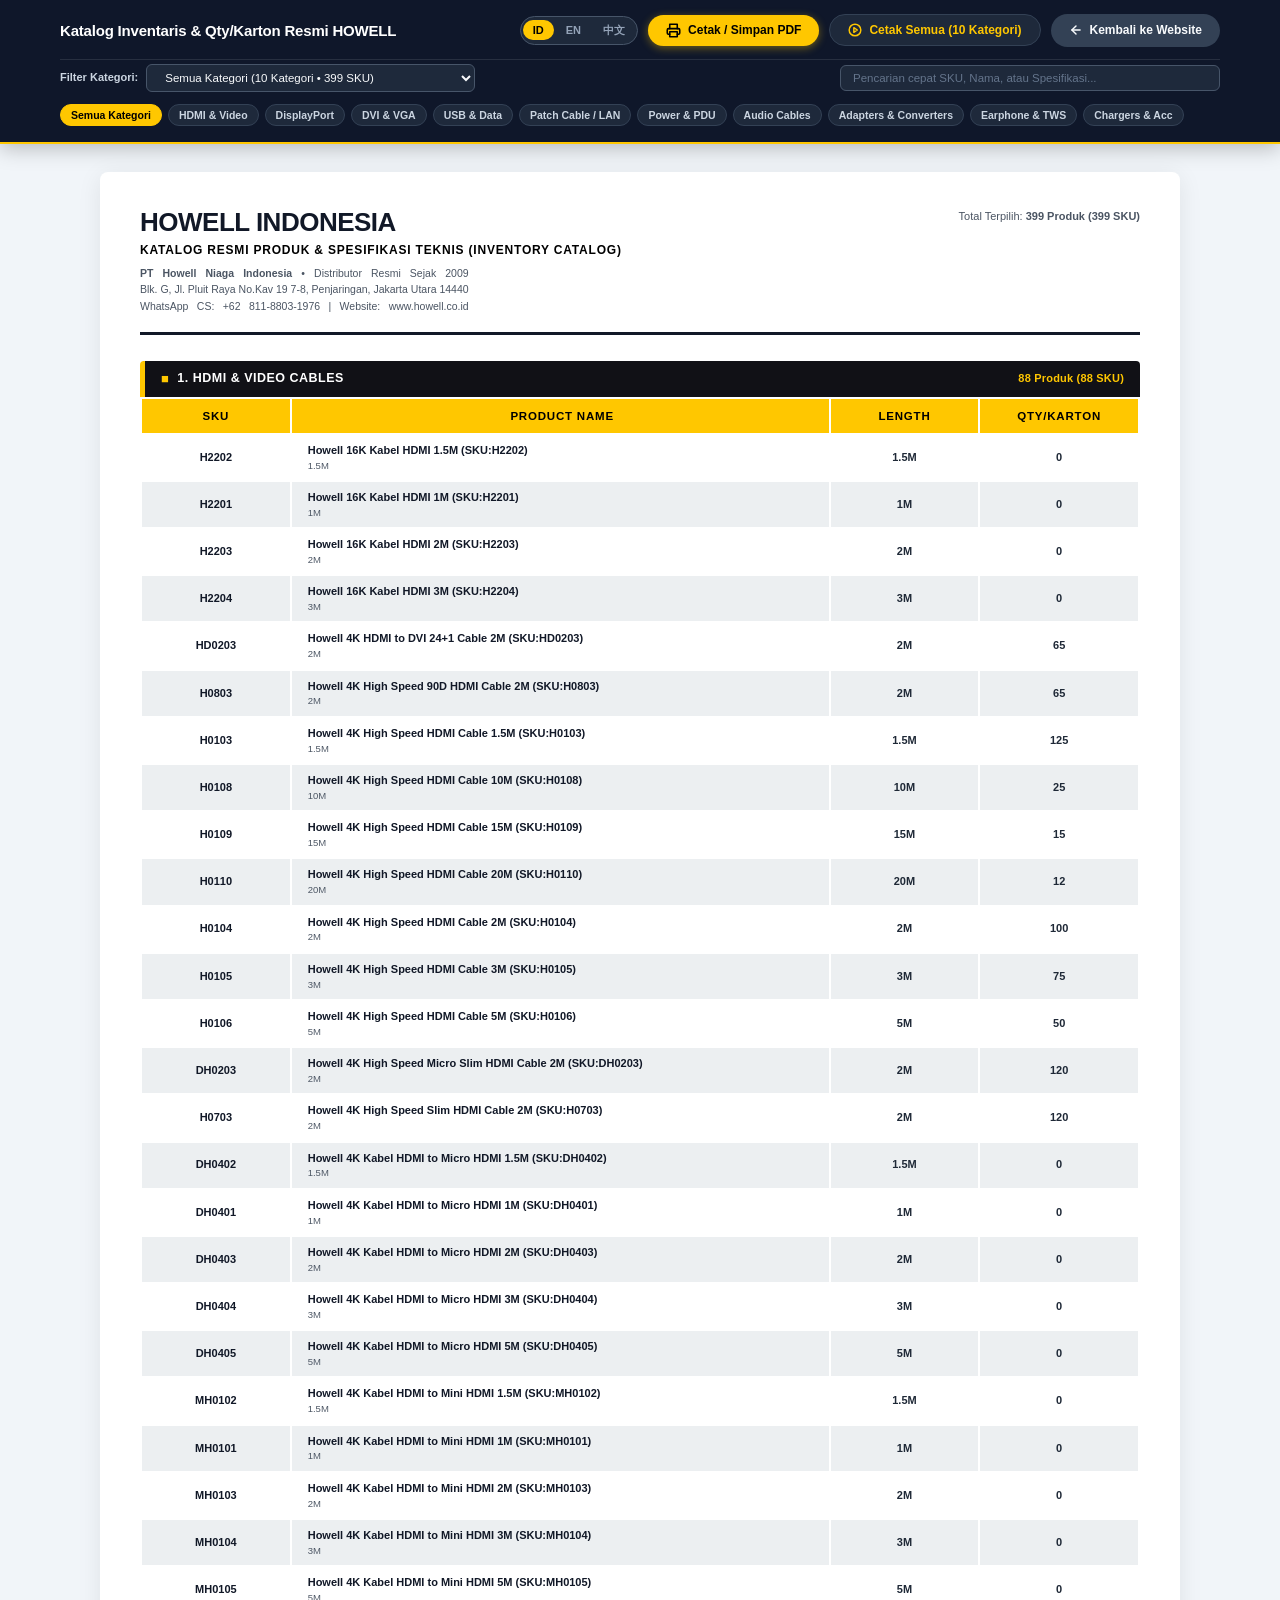
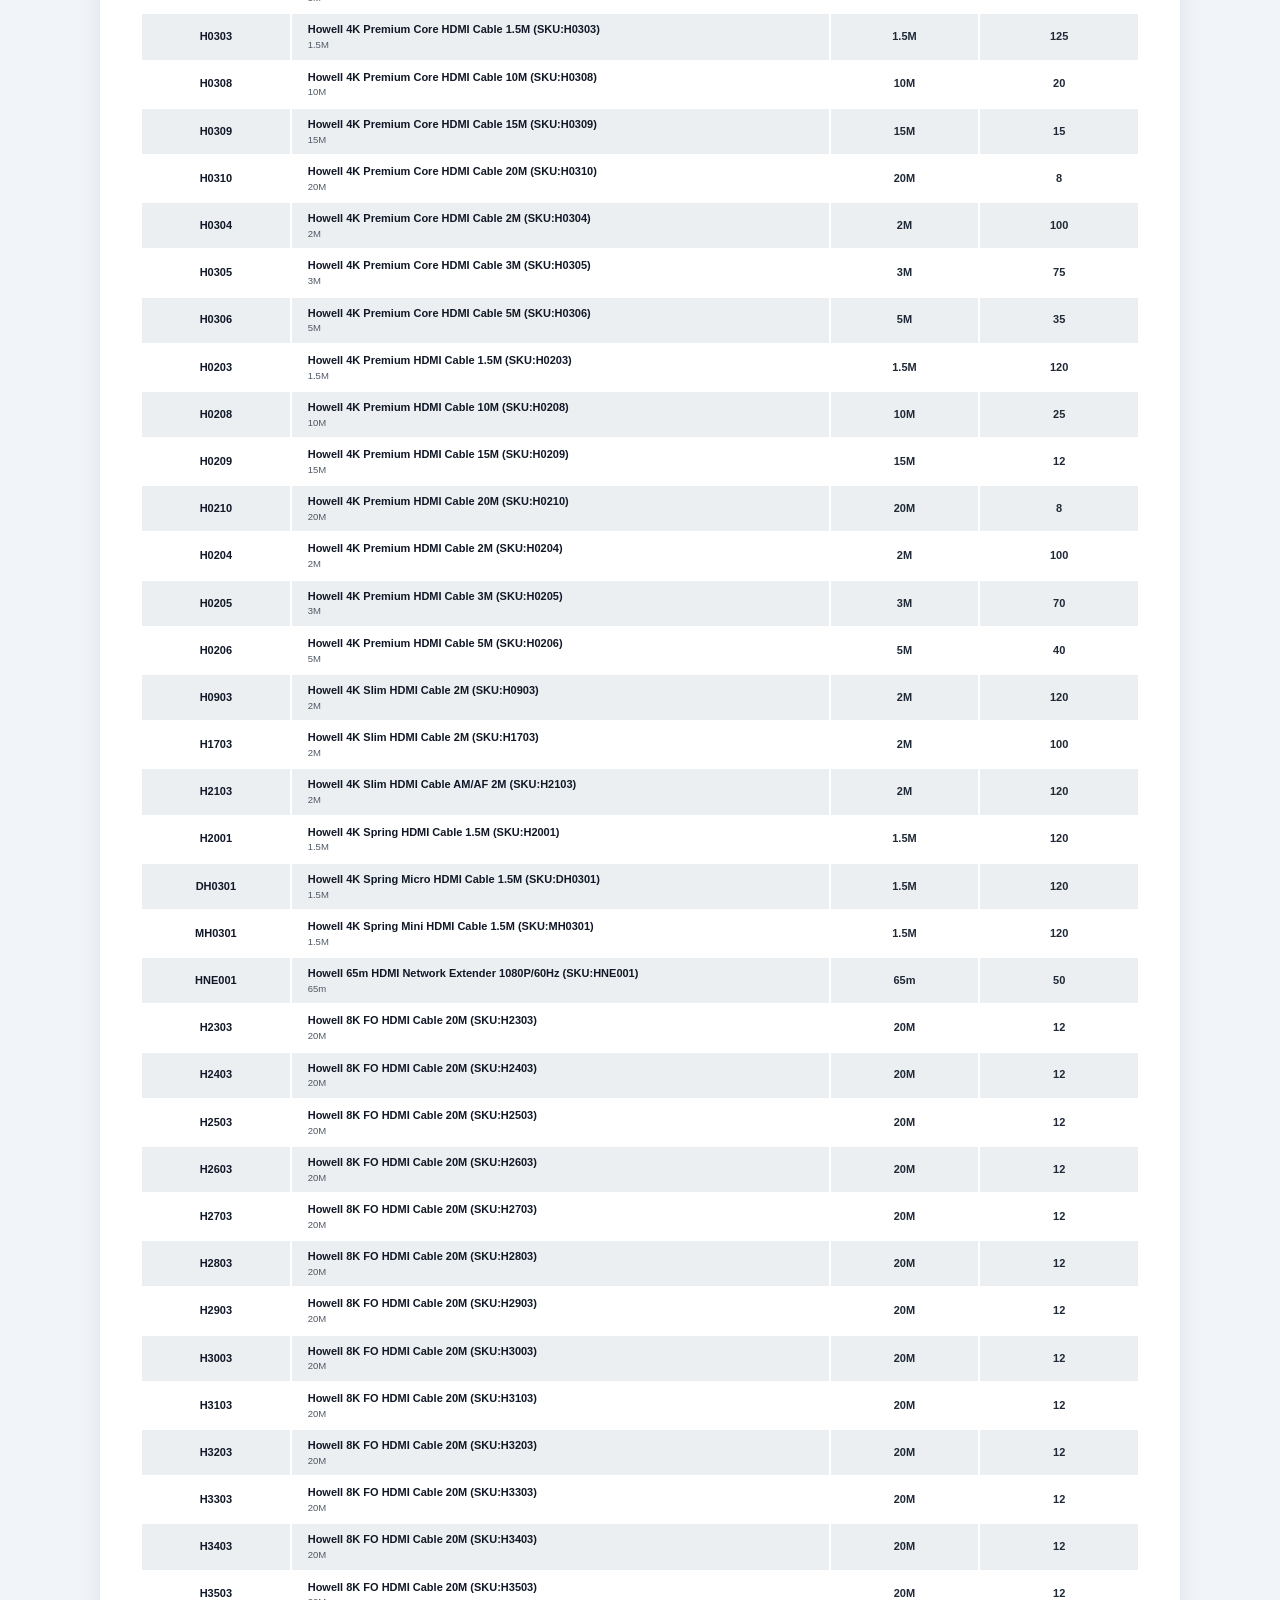
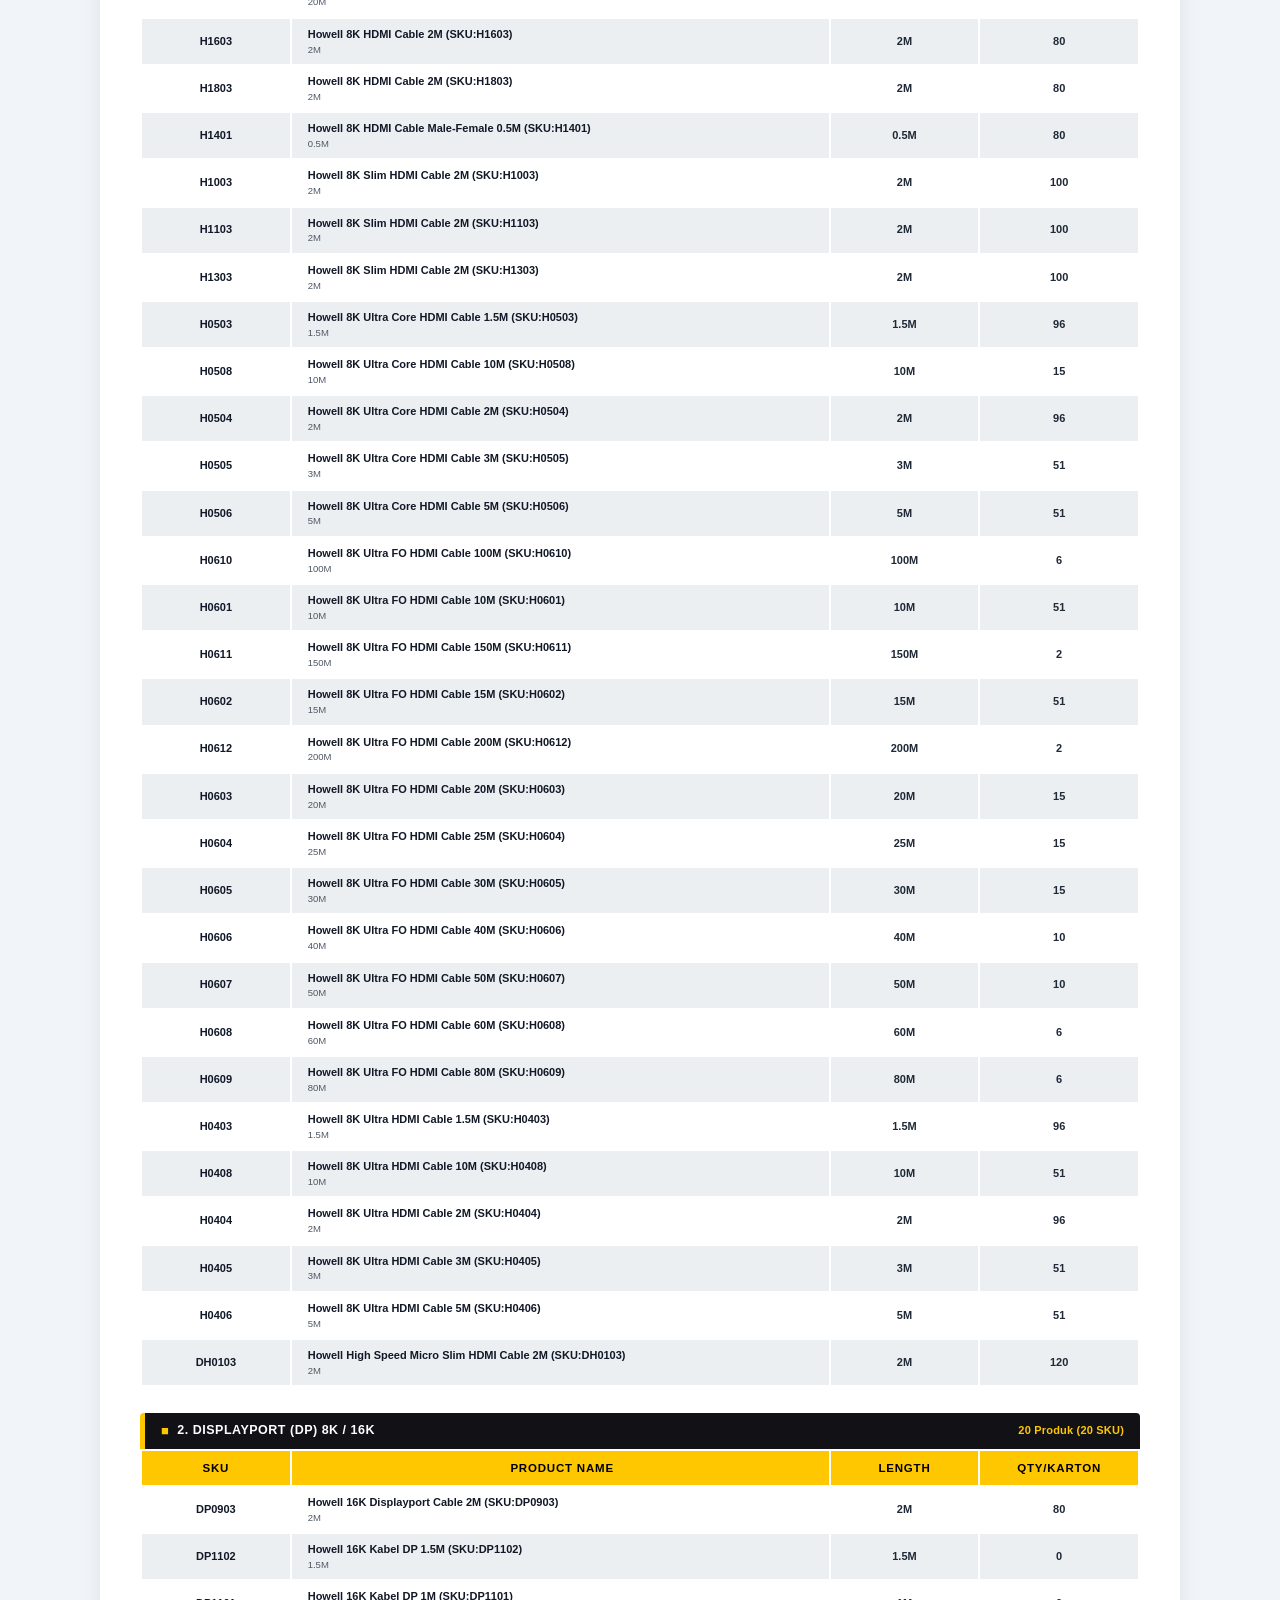
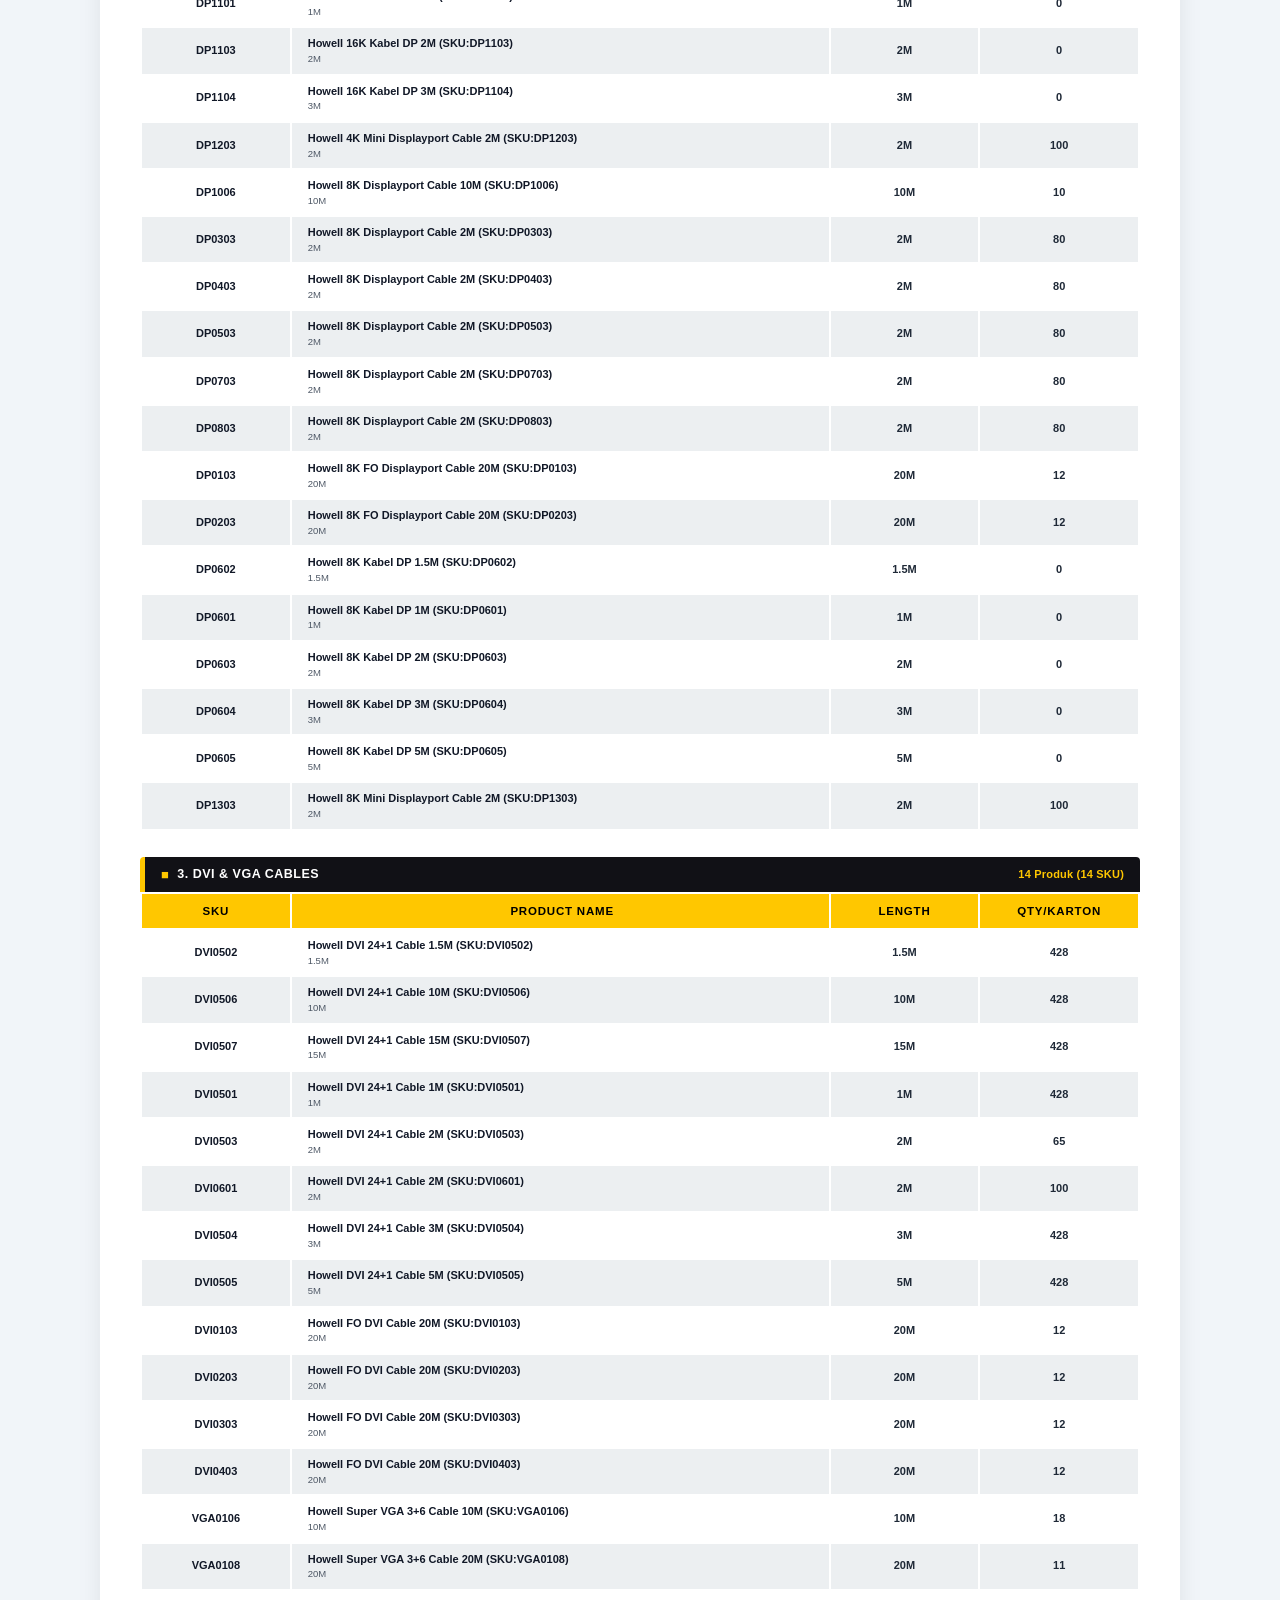
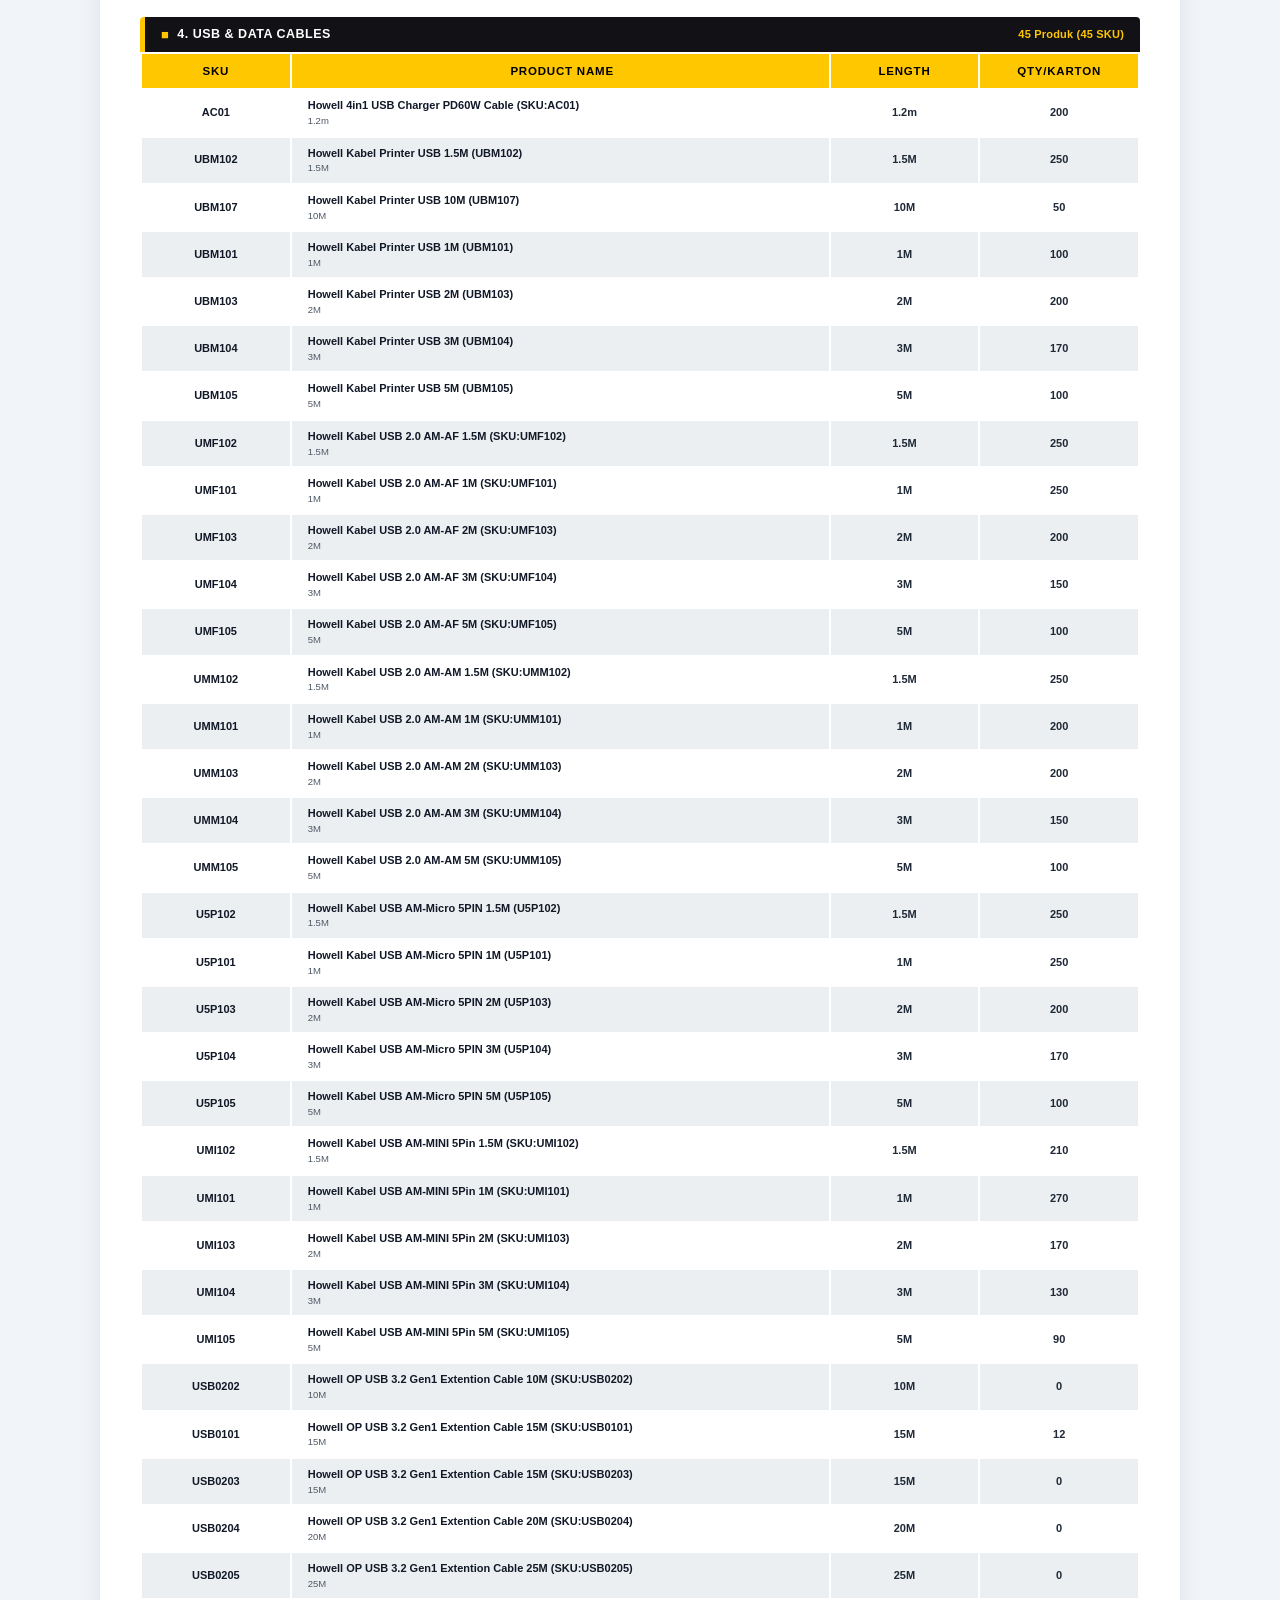
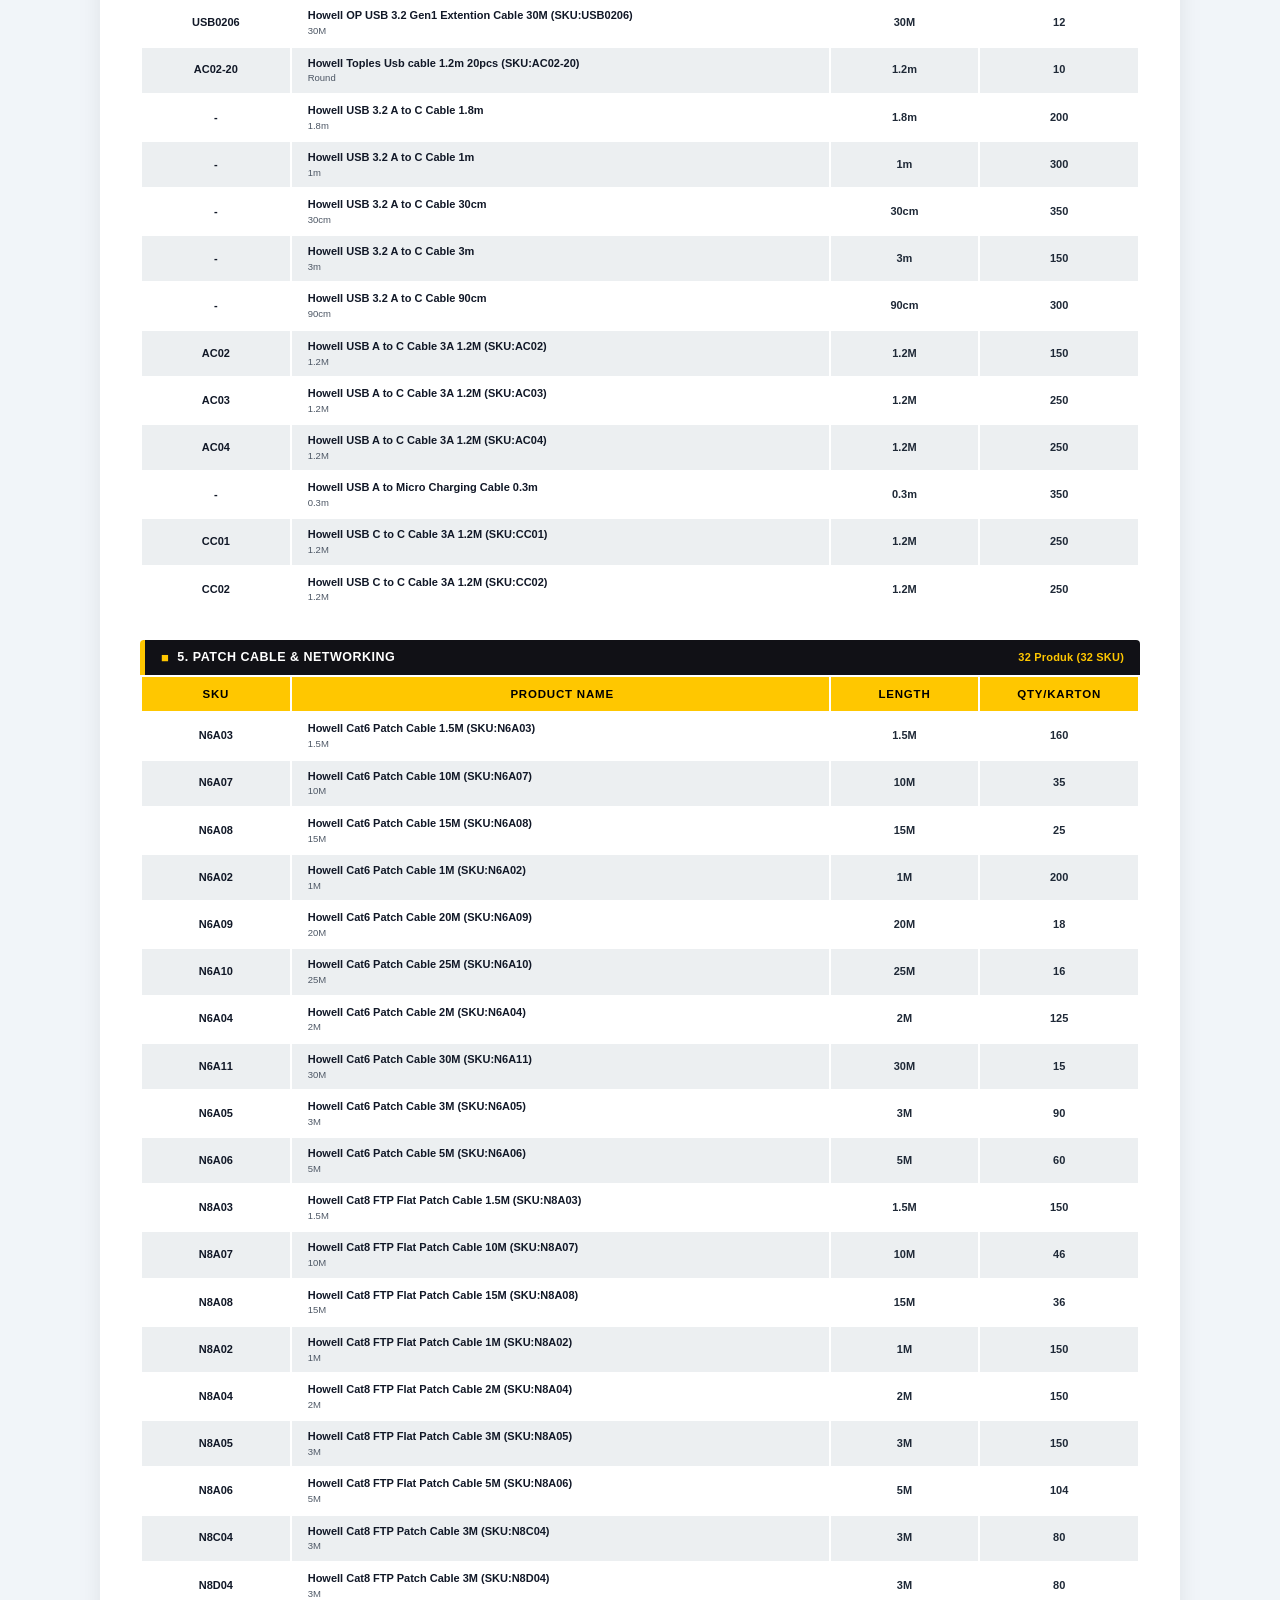
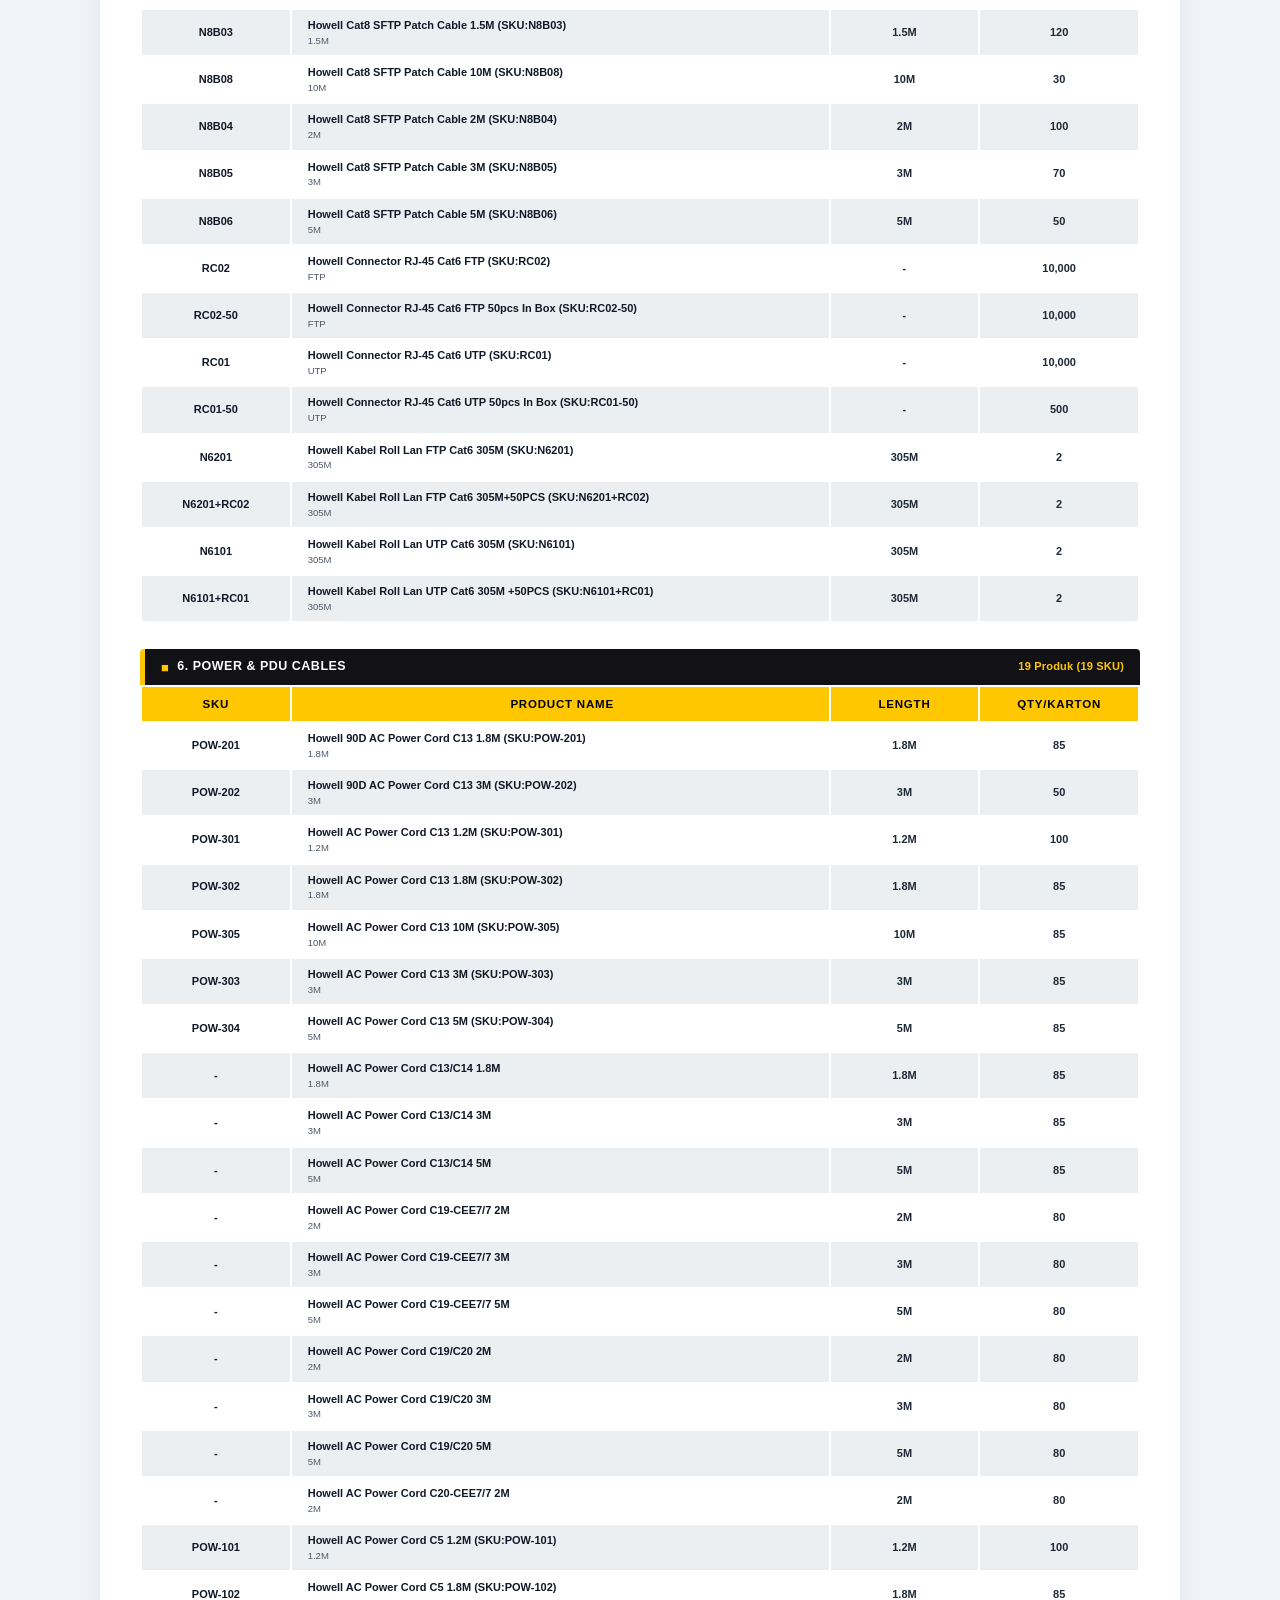
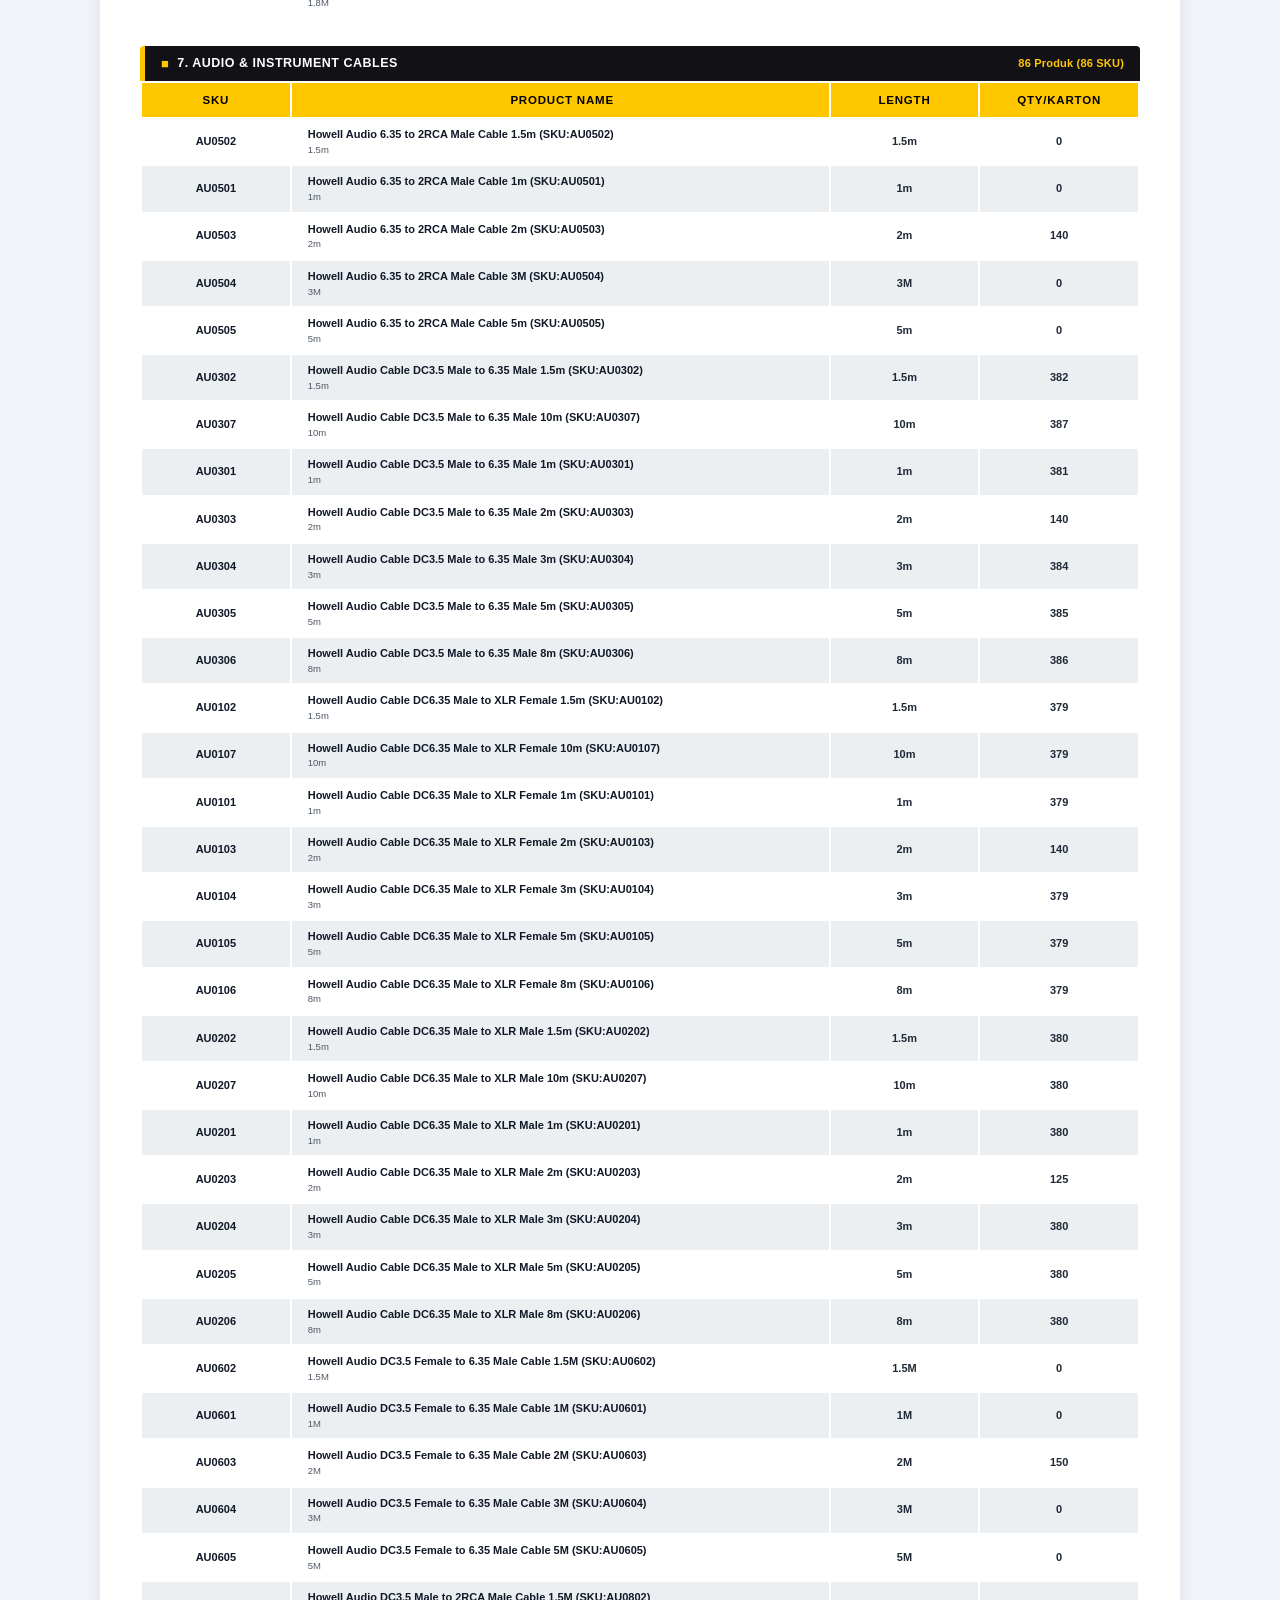
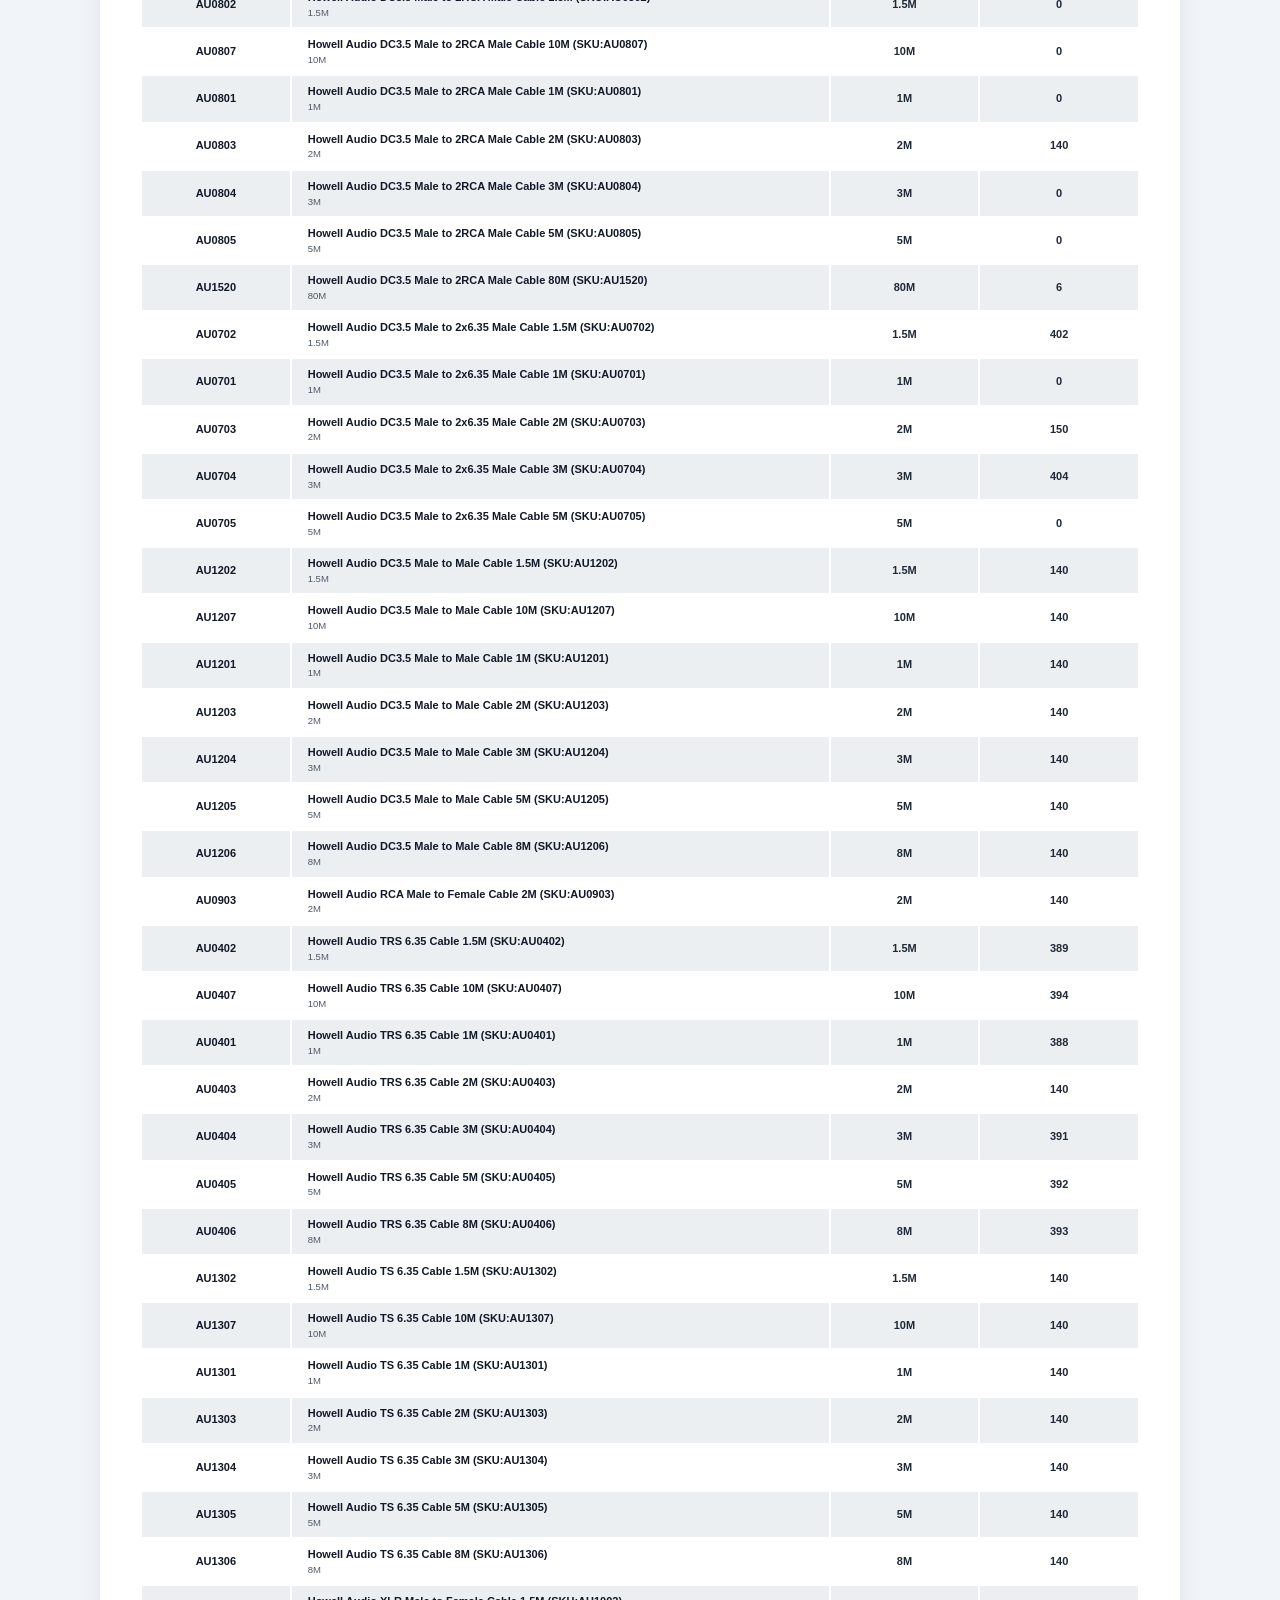
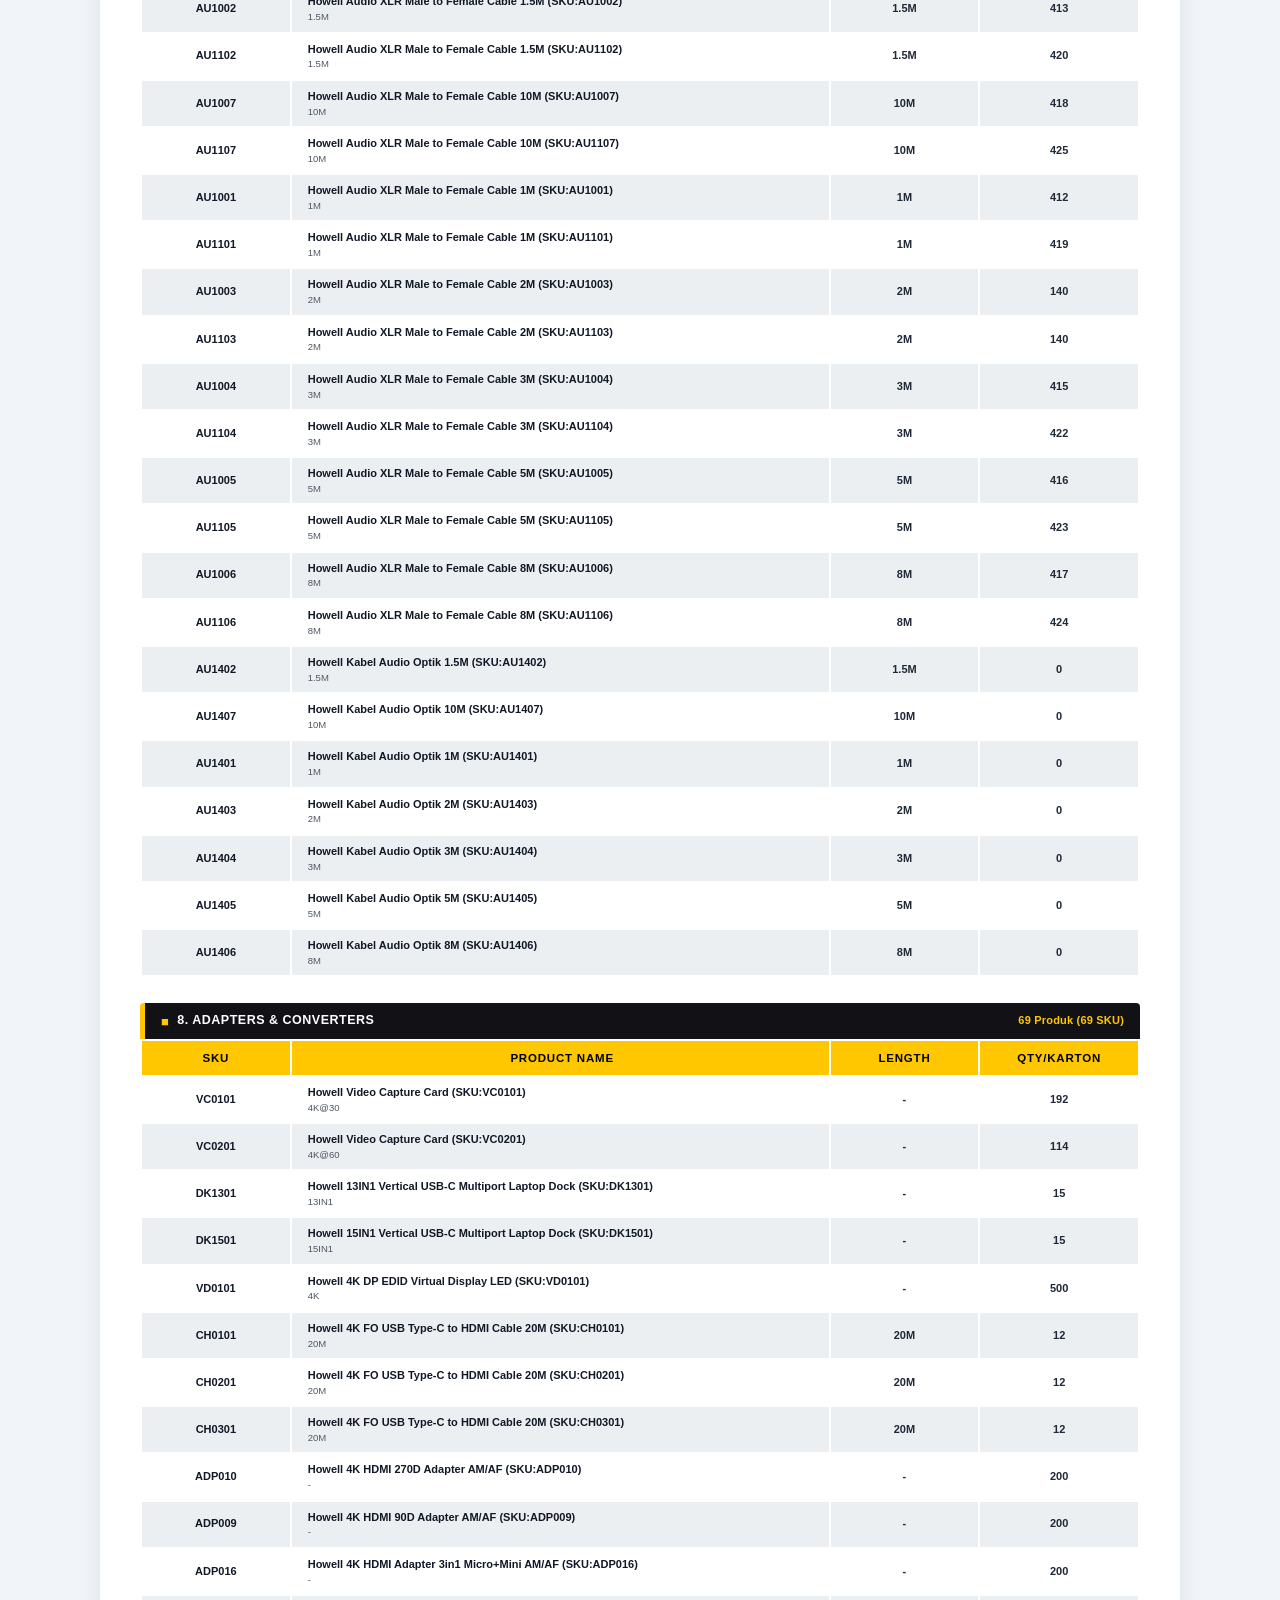
==== commit 3f387553: "Justify company address text in print catalog header" ====
--- a/print-catalog.html
+++ b/print-catalog.html
@@ -448,7 +448,12 @@
     .company-meta {
       font-size: 10.5px;
       color: #4b5563;
-      line-height: 1.5;
+      line-height: 1.55;
+      text-align: justify;
+      text-align-last: justify;
+      text-justify: inter-word;
+      max-width: 425px;
+      display: inline-block;
     }
 
     .header-right {
@@ -693,6 +698,11 @@
       }
       .header-right {
         text-align: left;
+      }
+      .company-meta {
+        max-width: 100%;
+        text-align: left;
+        text-align-last: auto;
       }
       .category-section {
         overflow-x: auto;
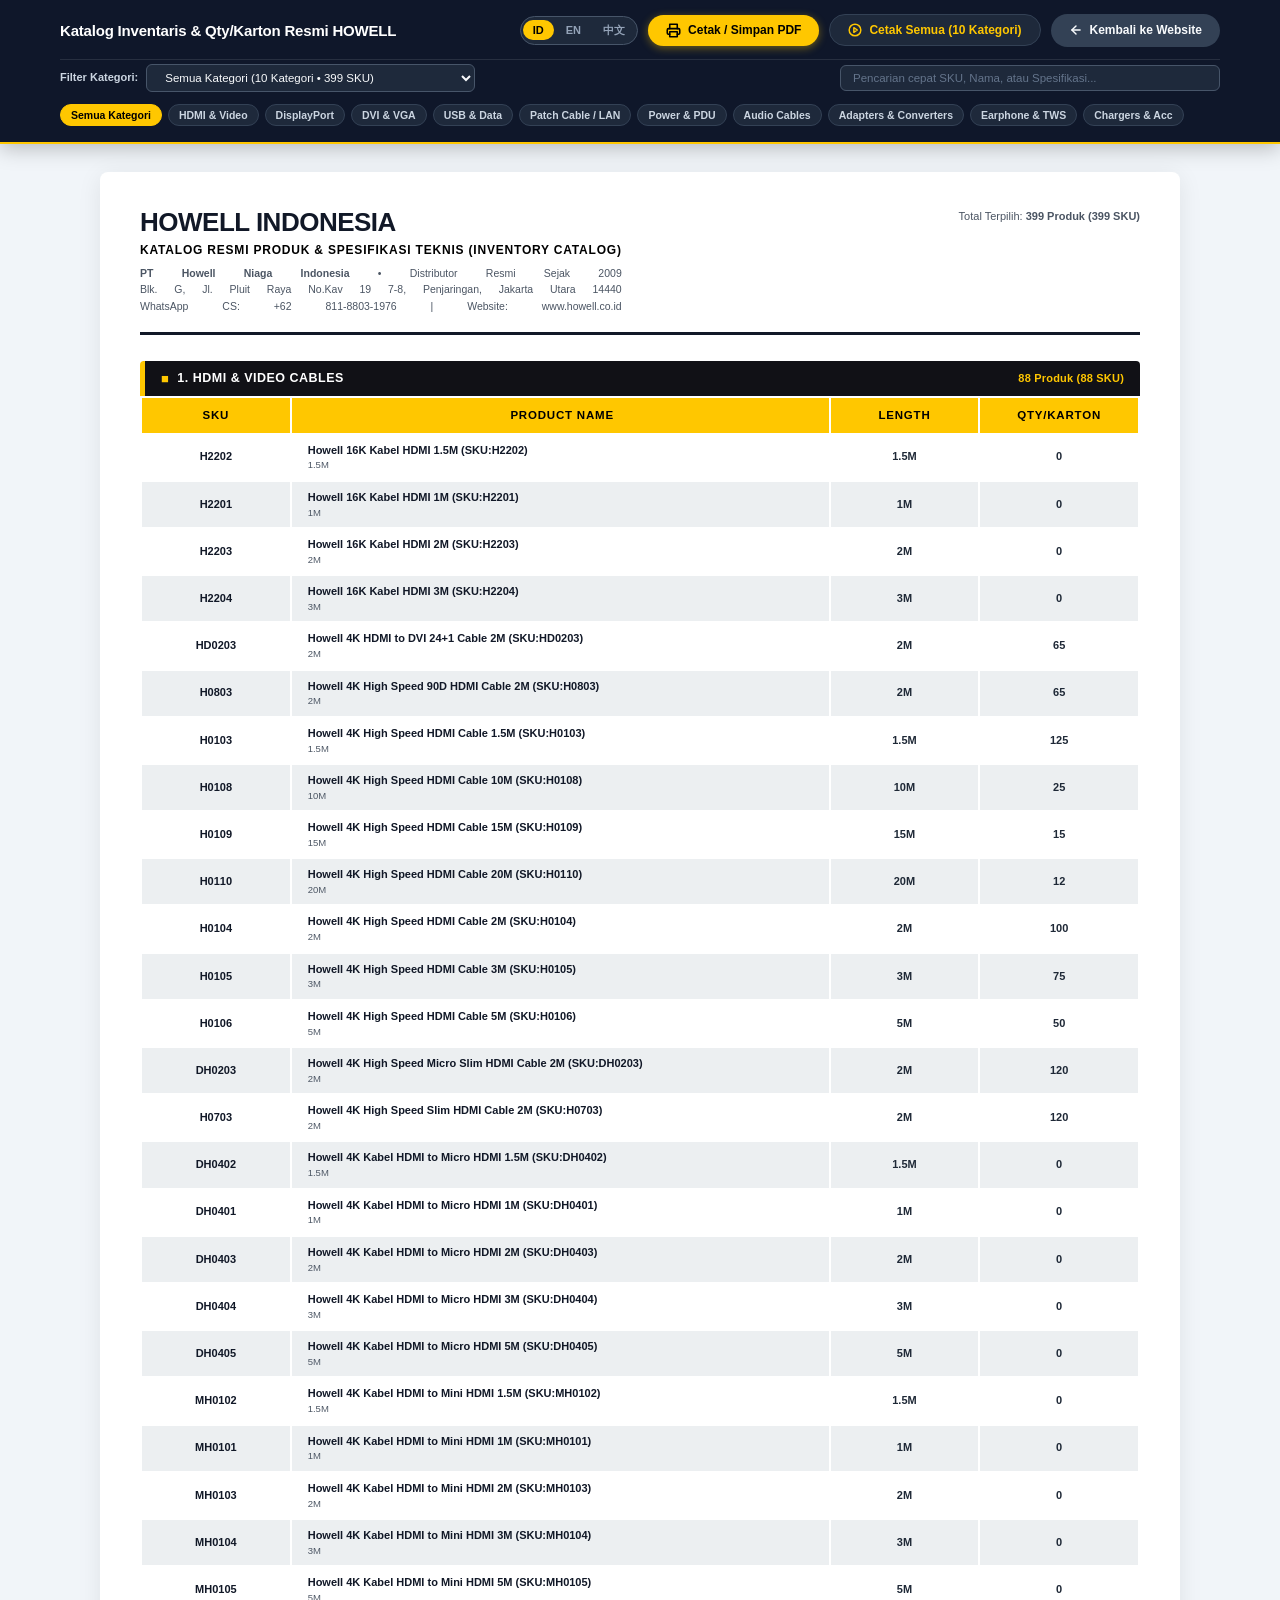
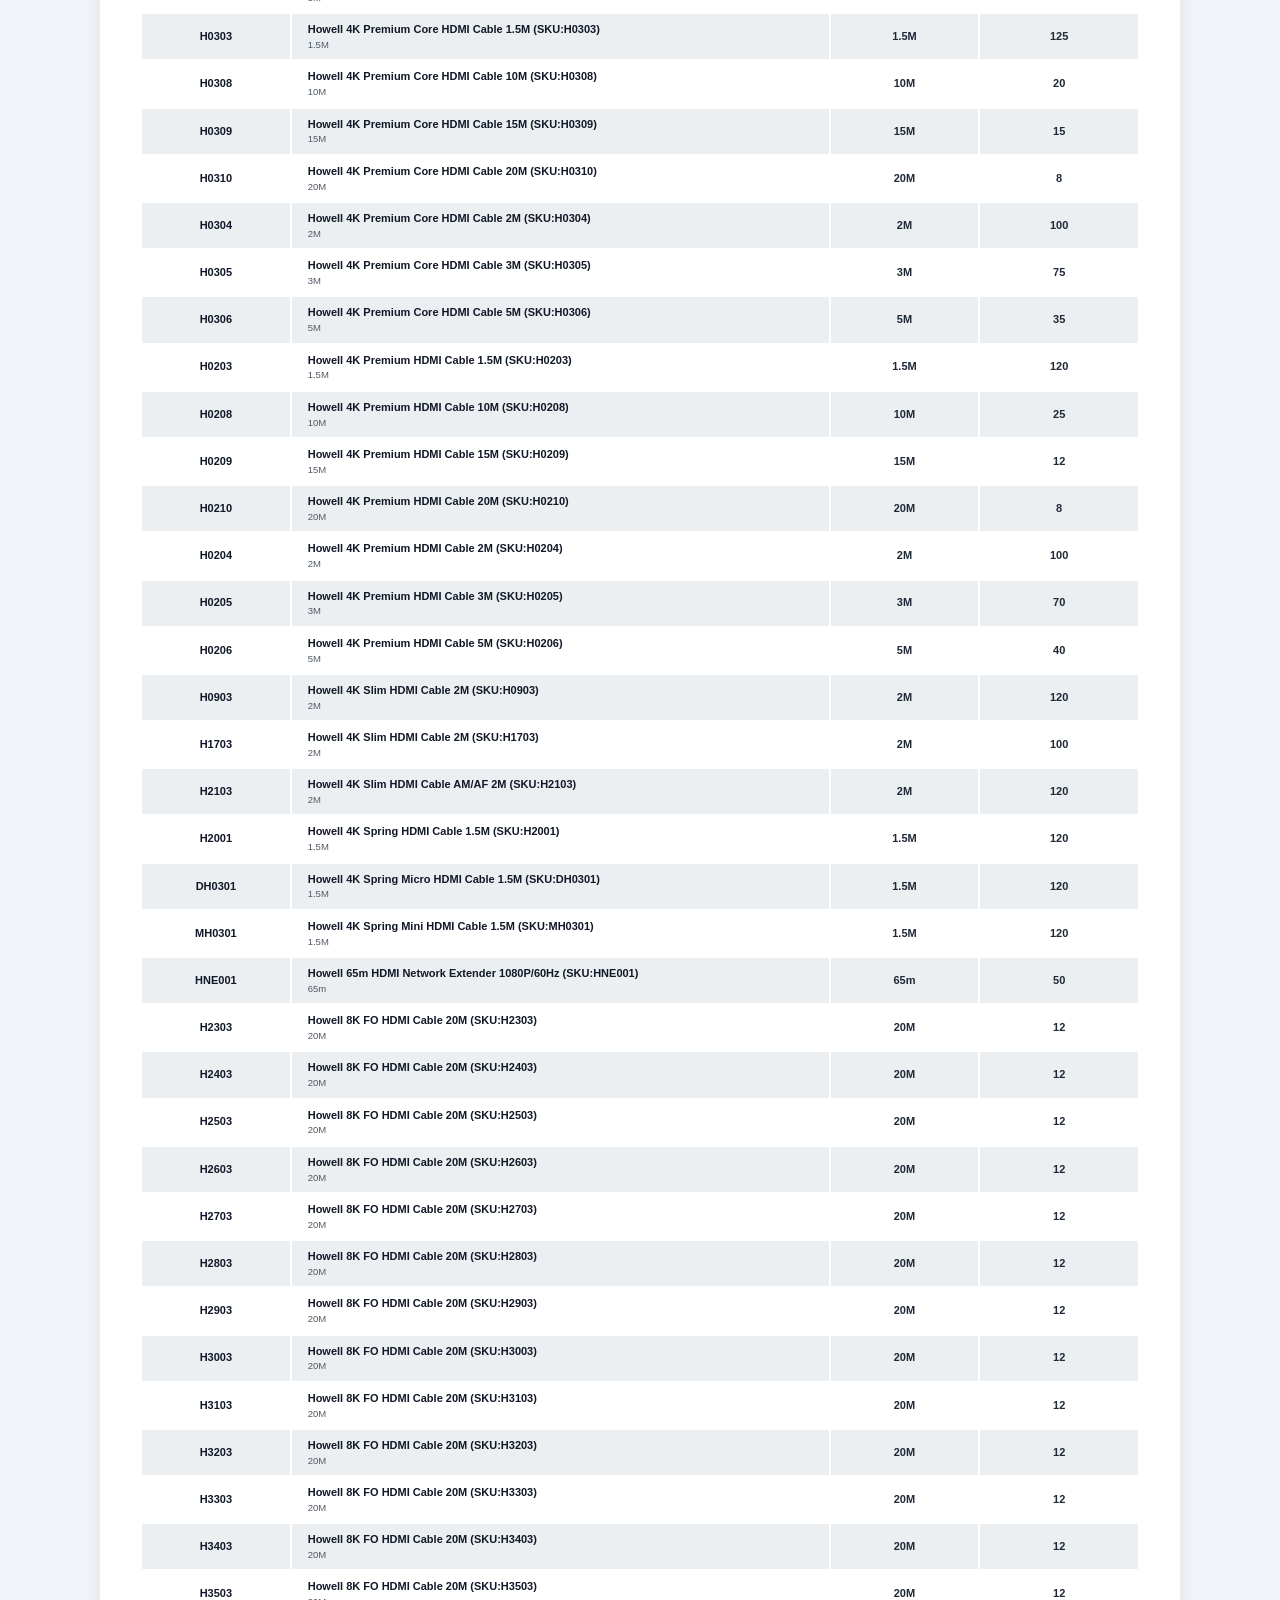
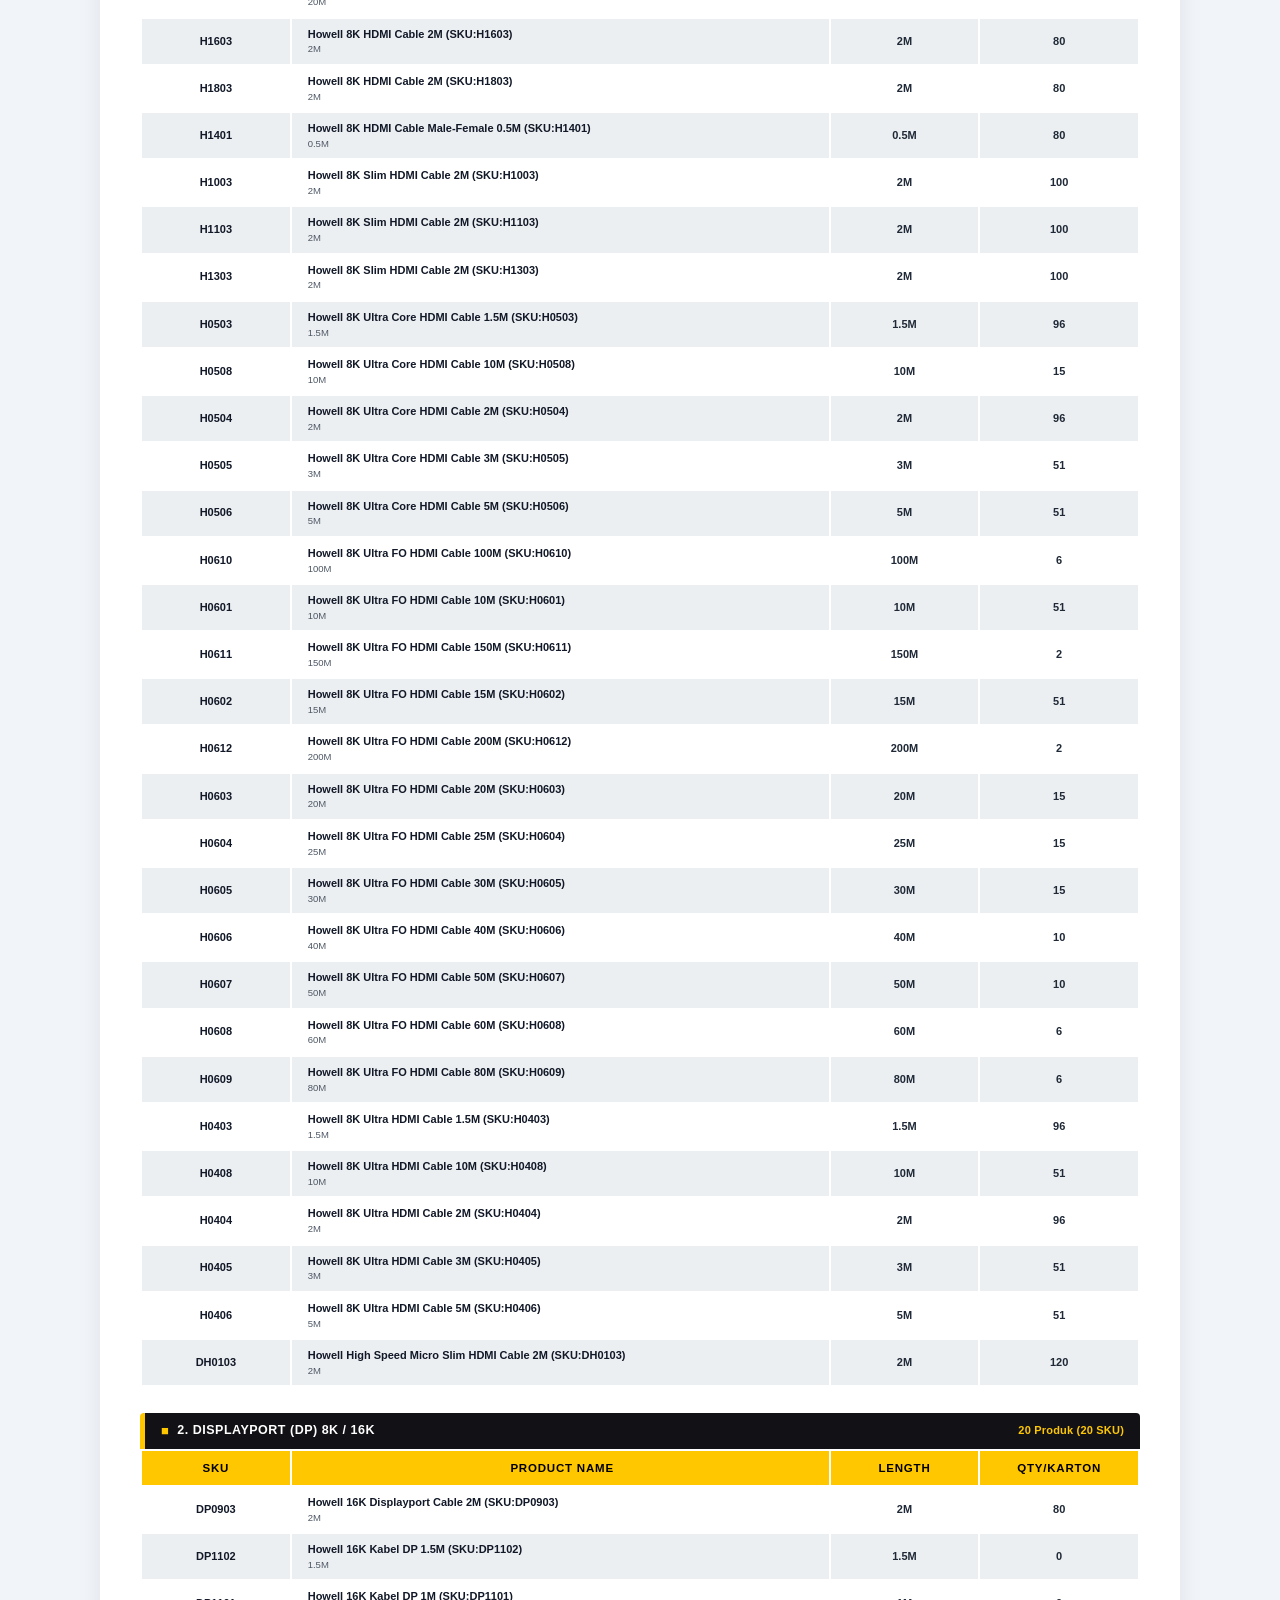
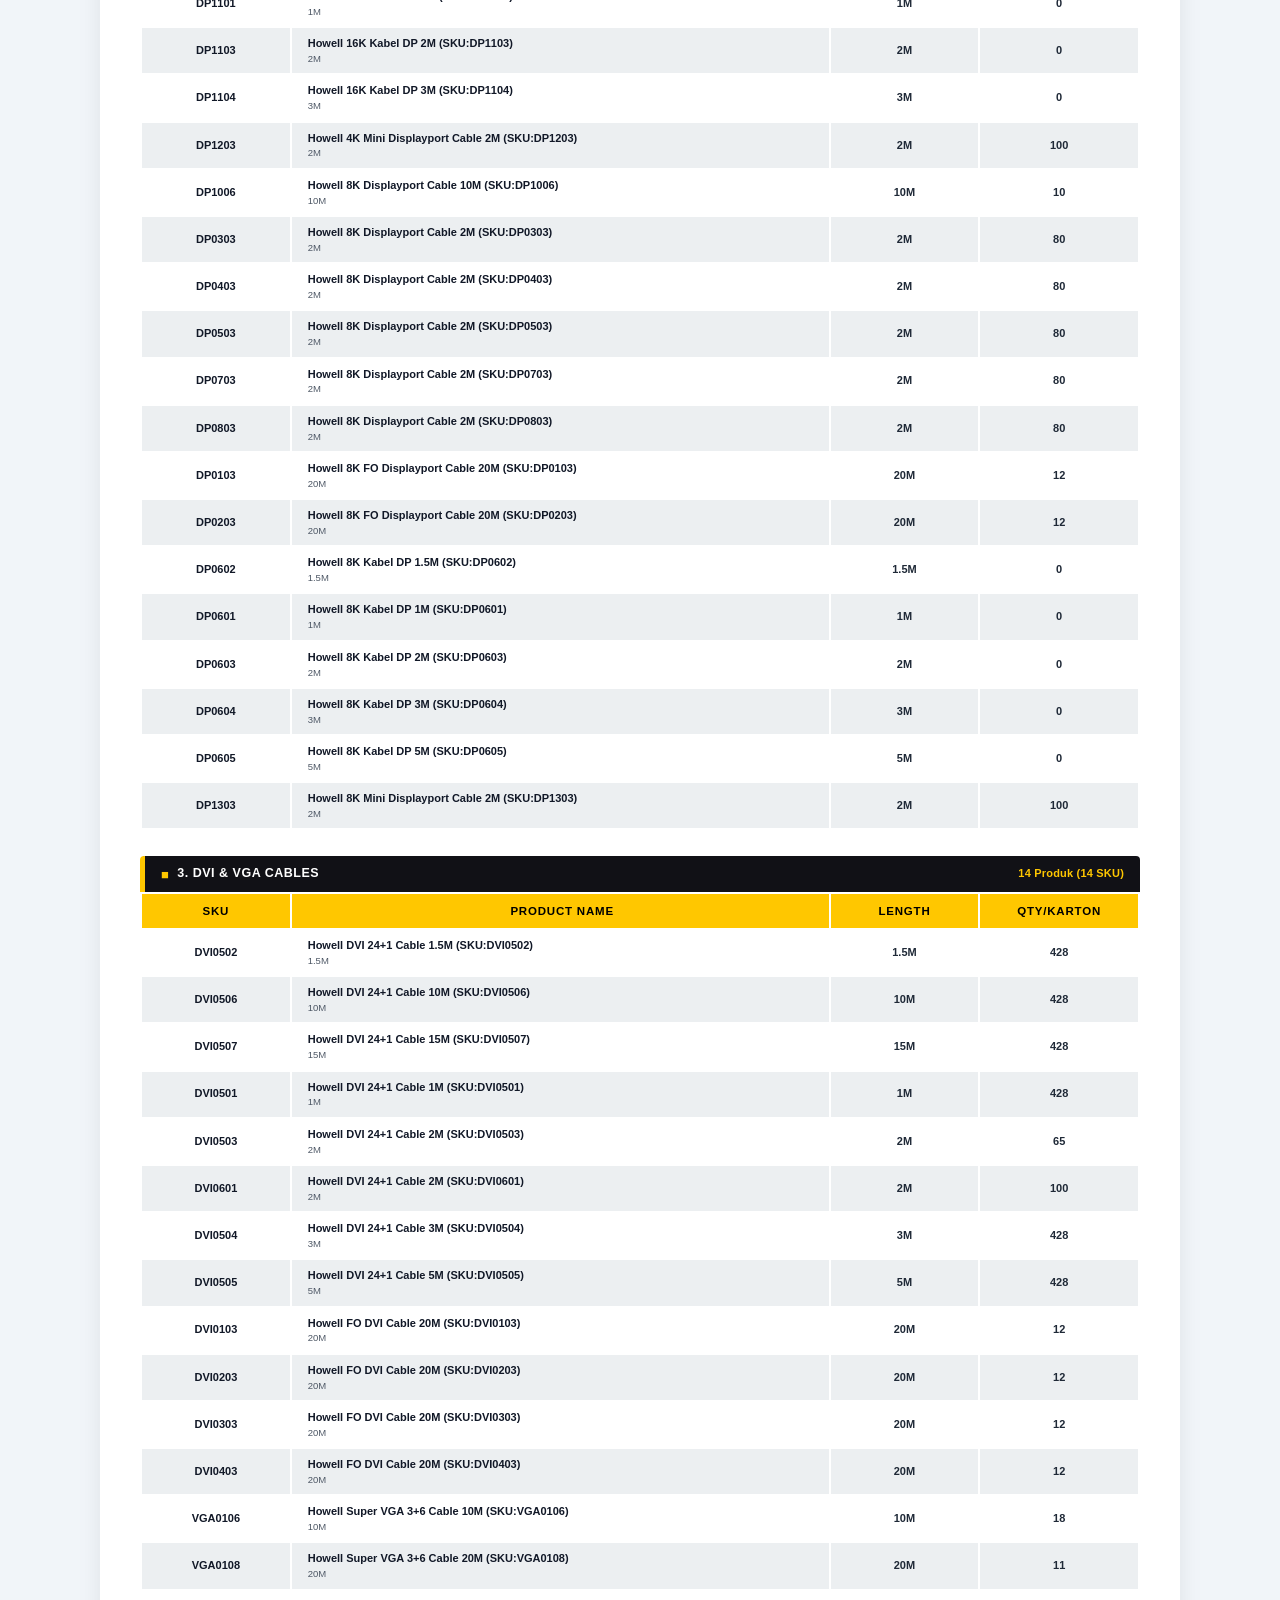
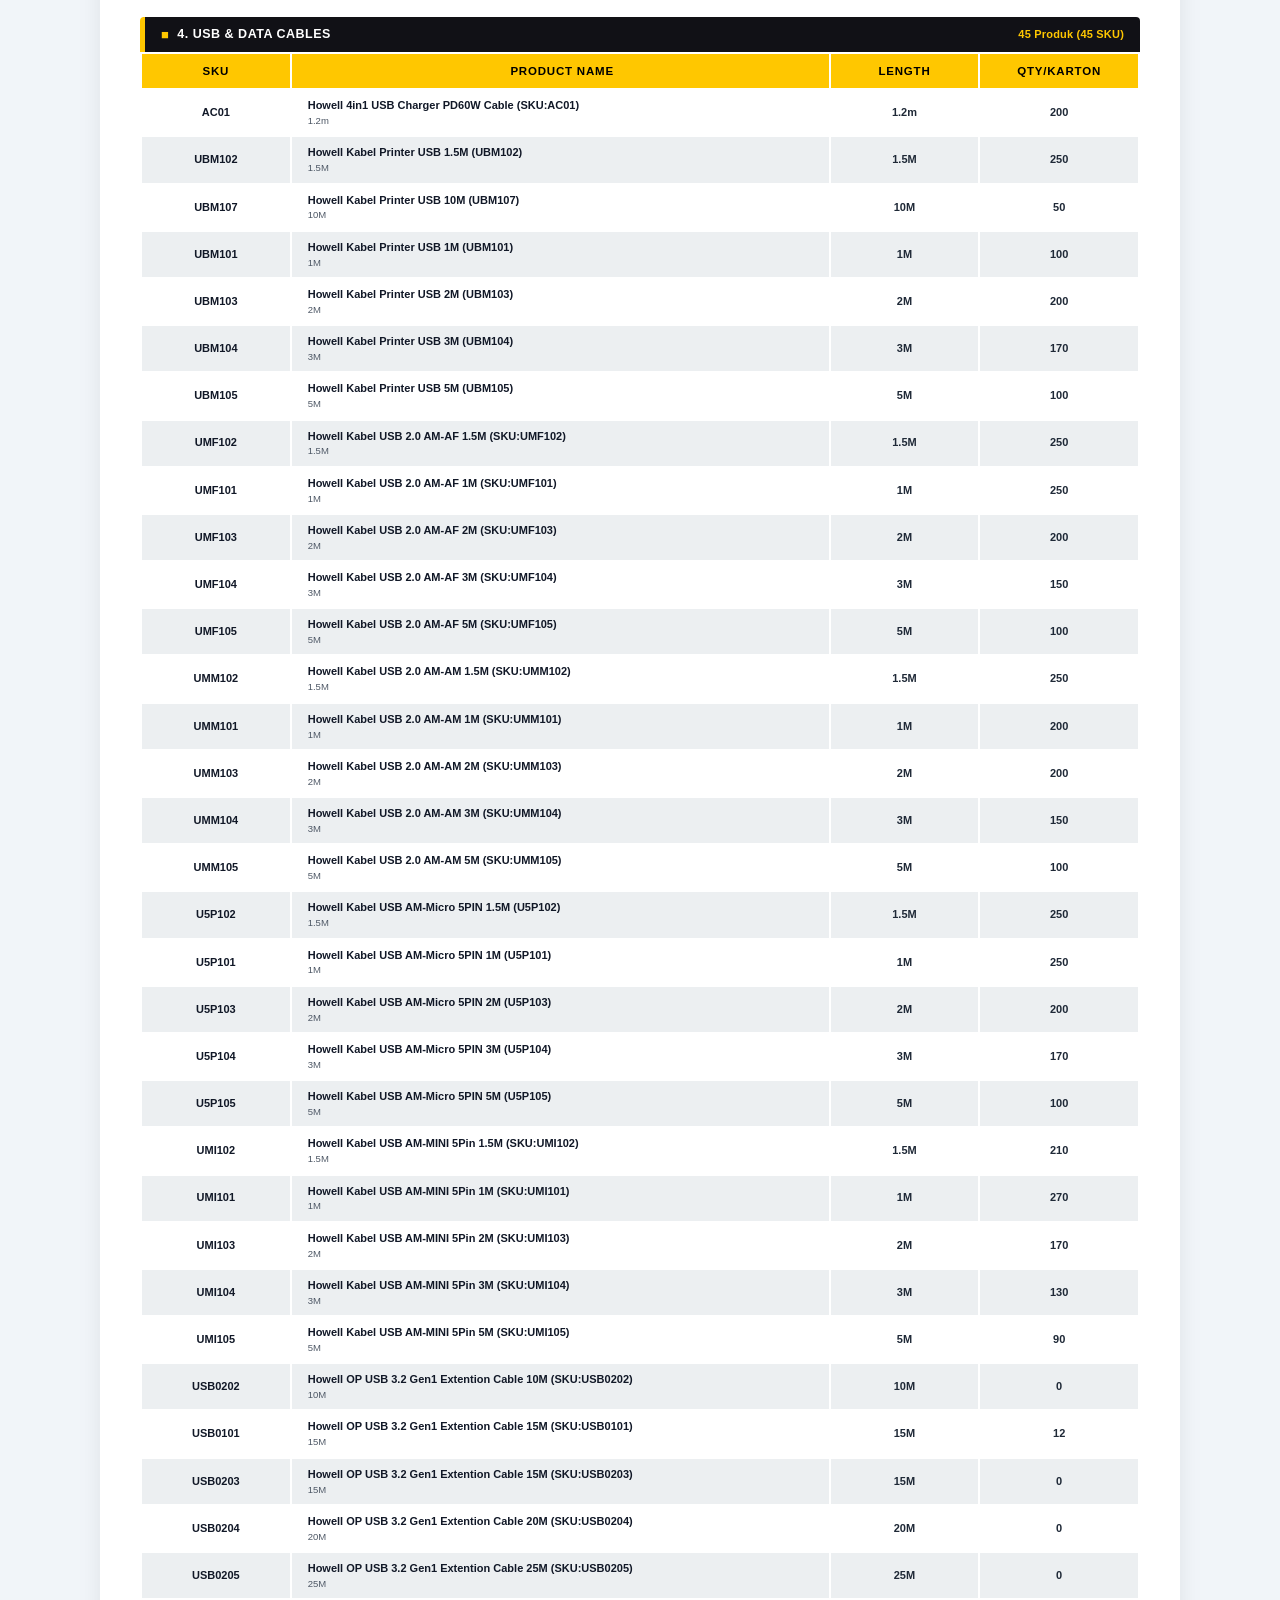
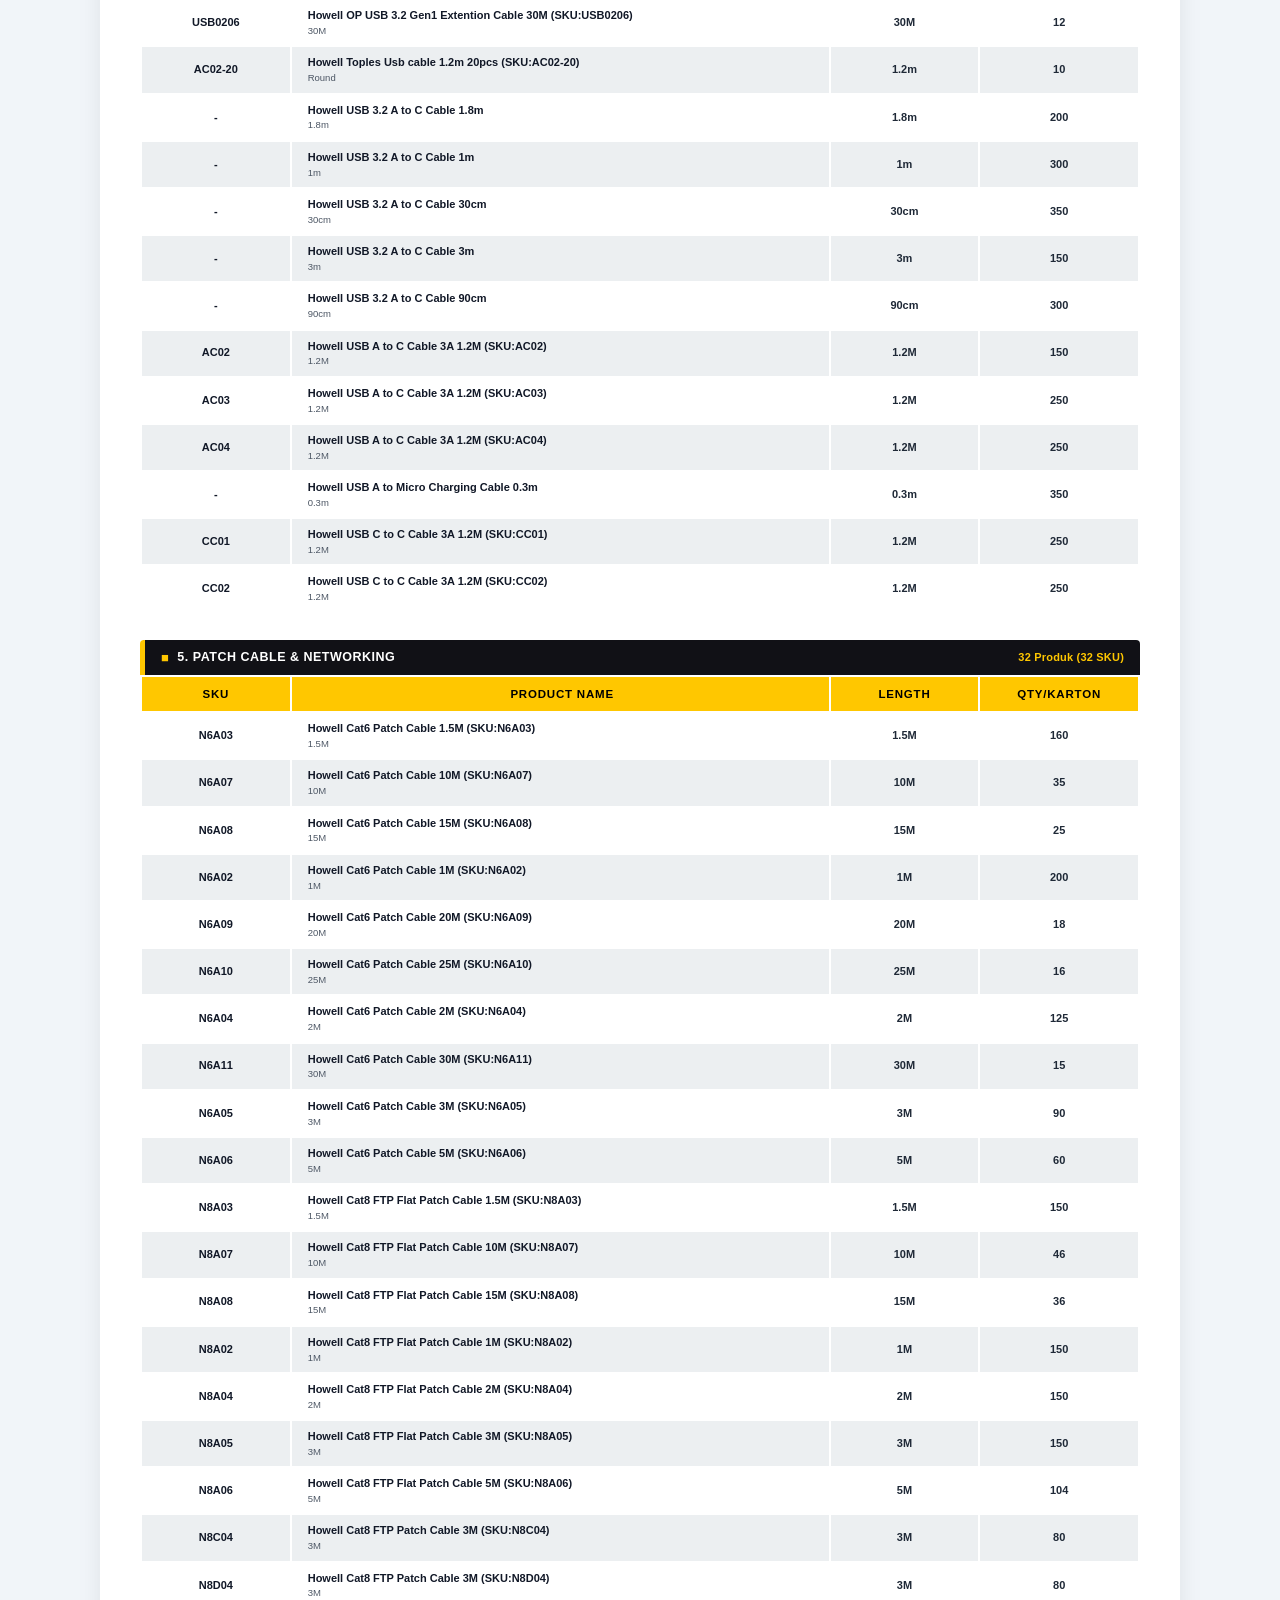
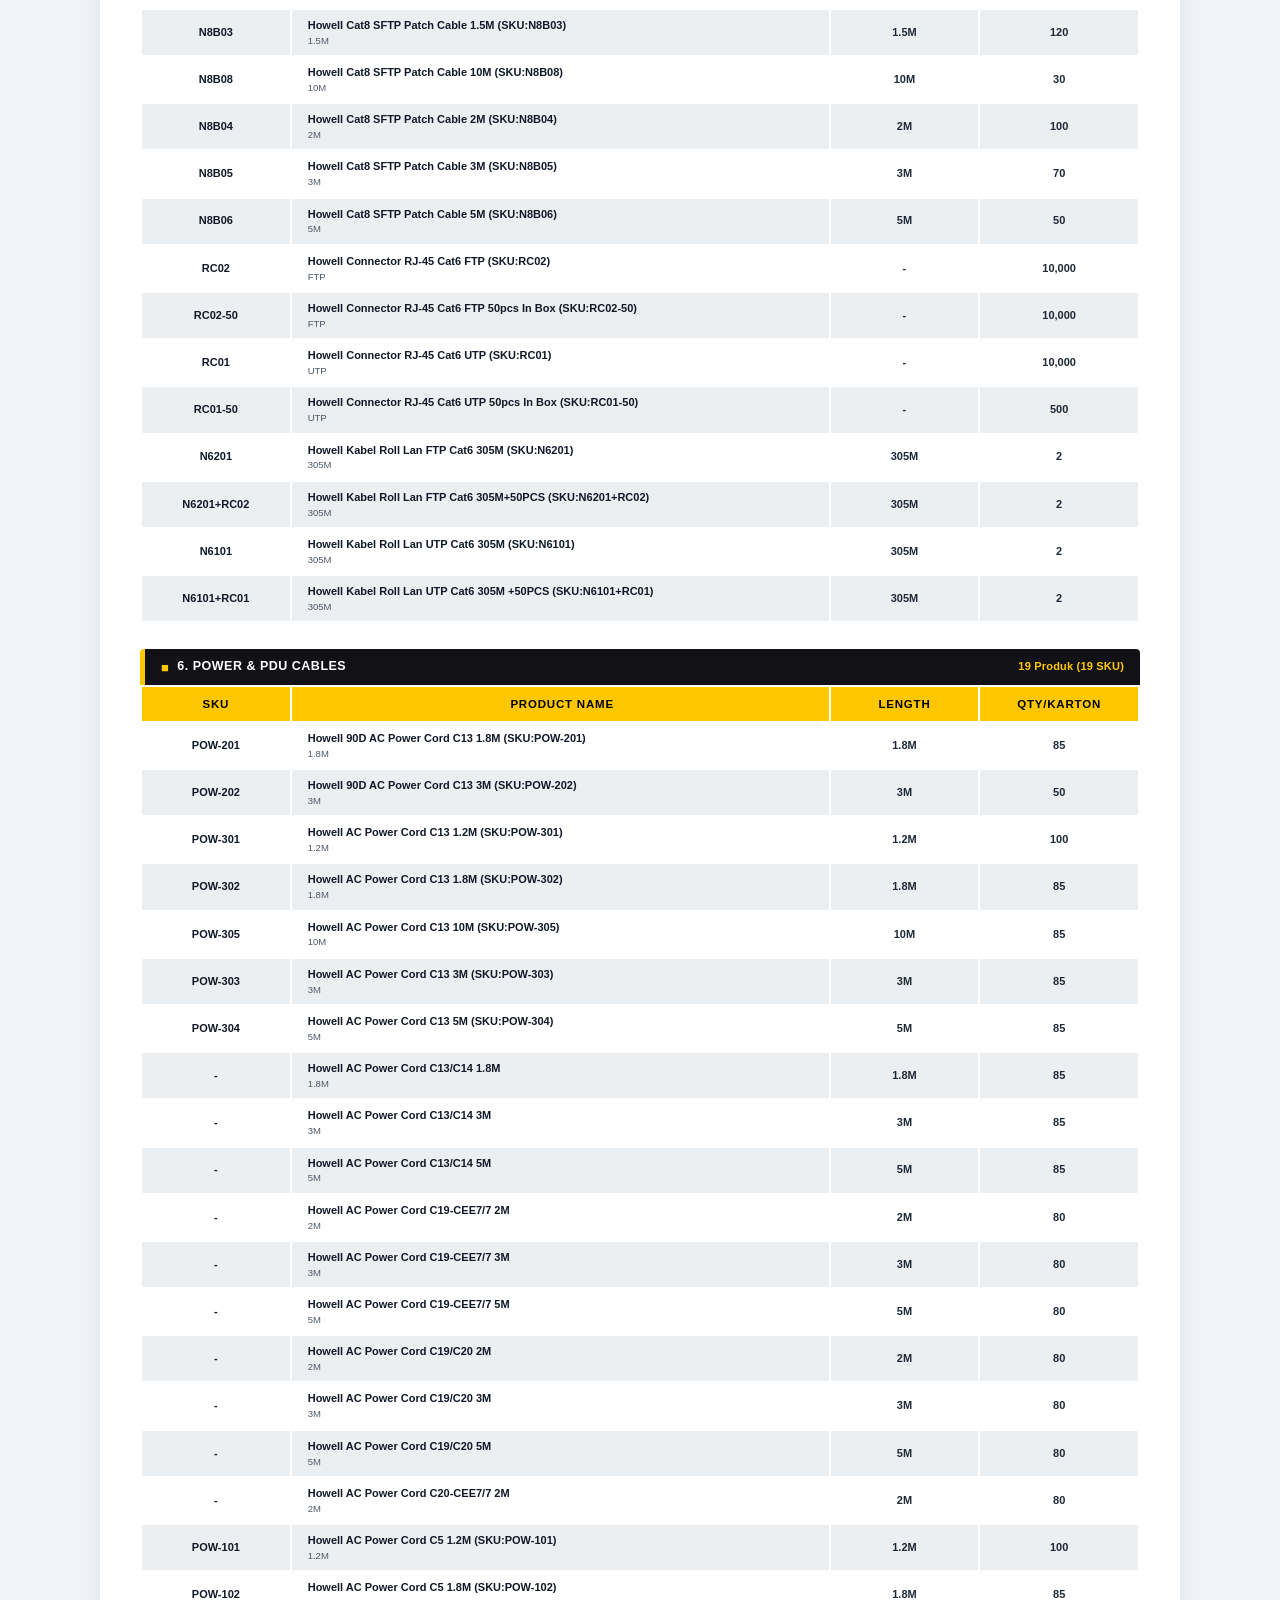
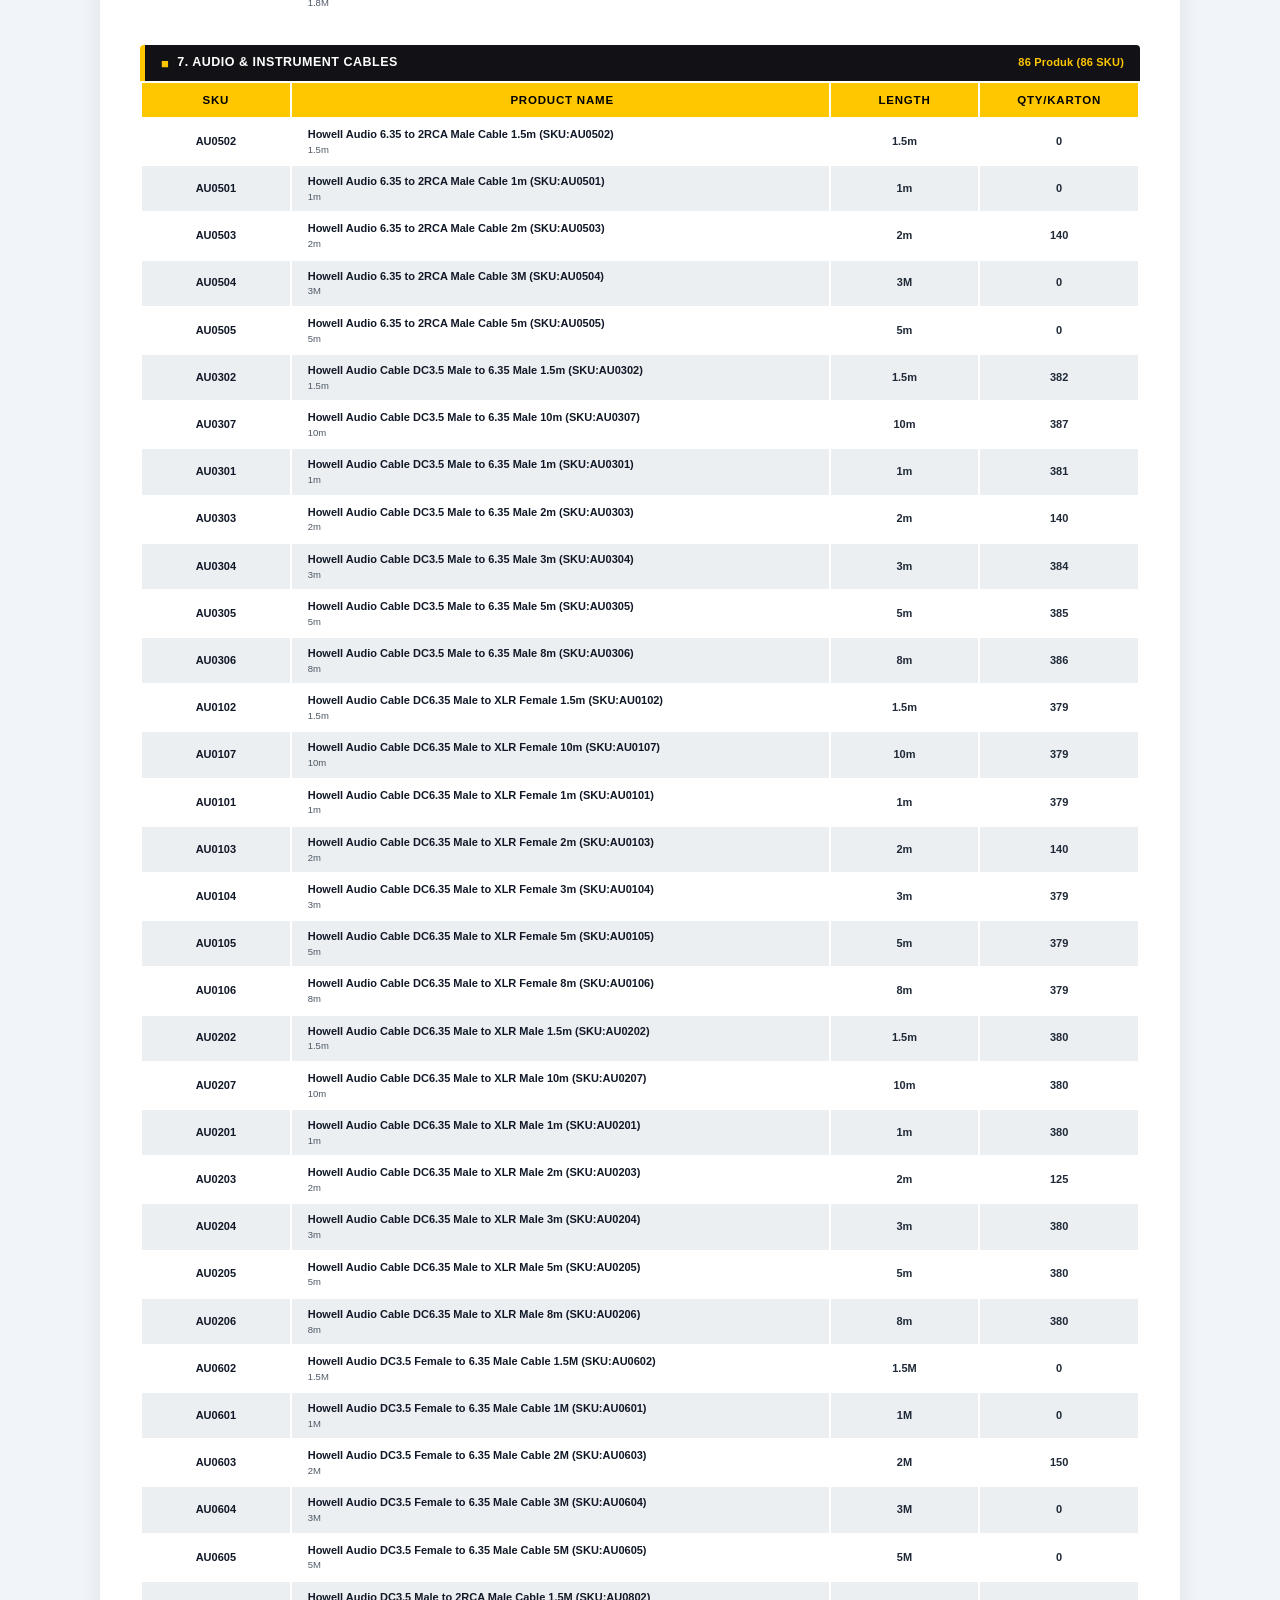
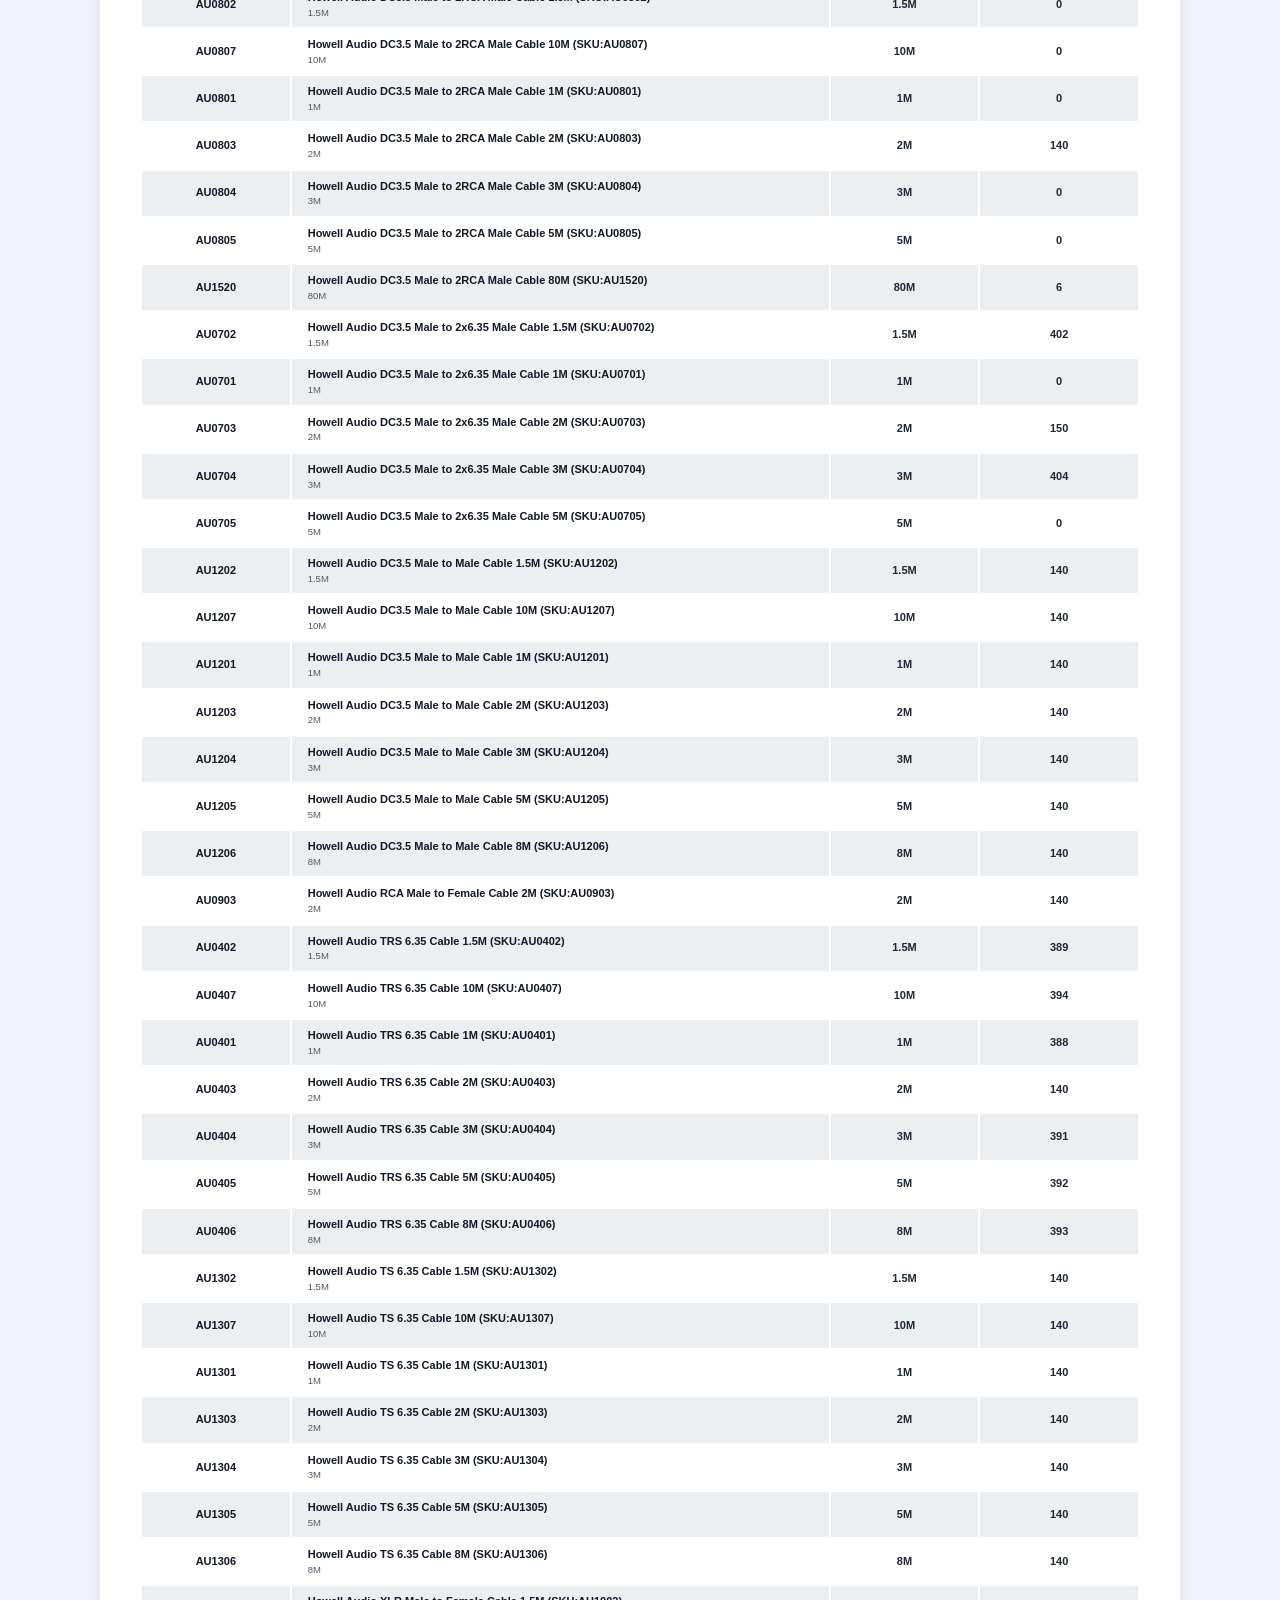
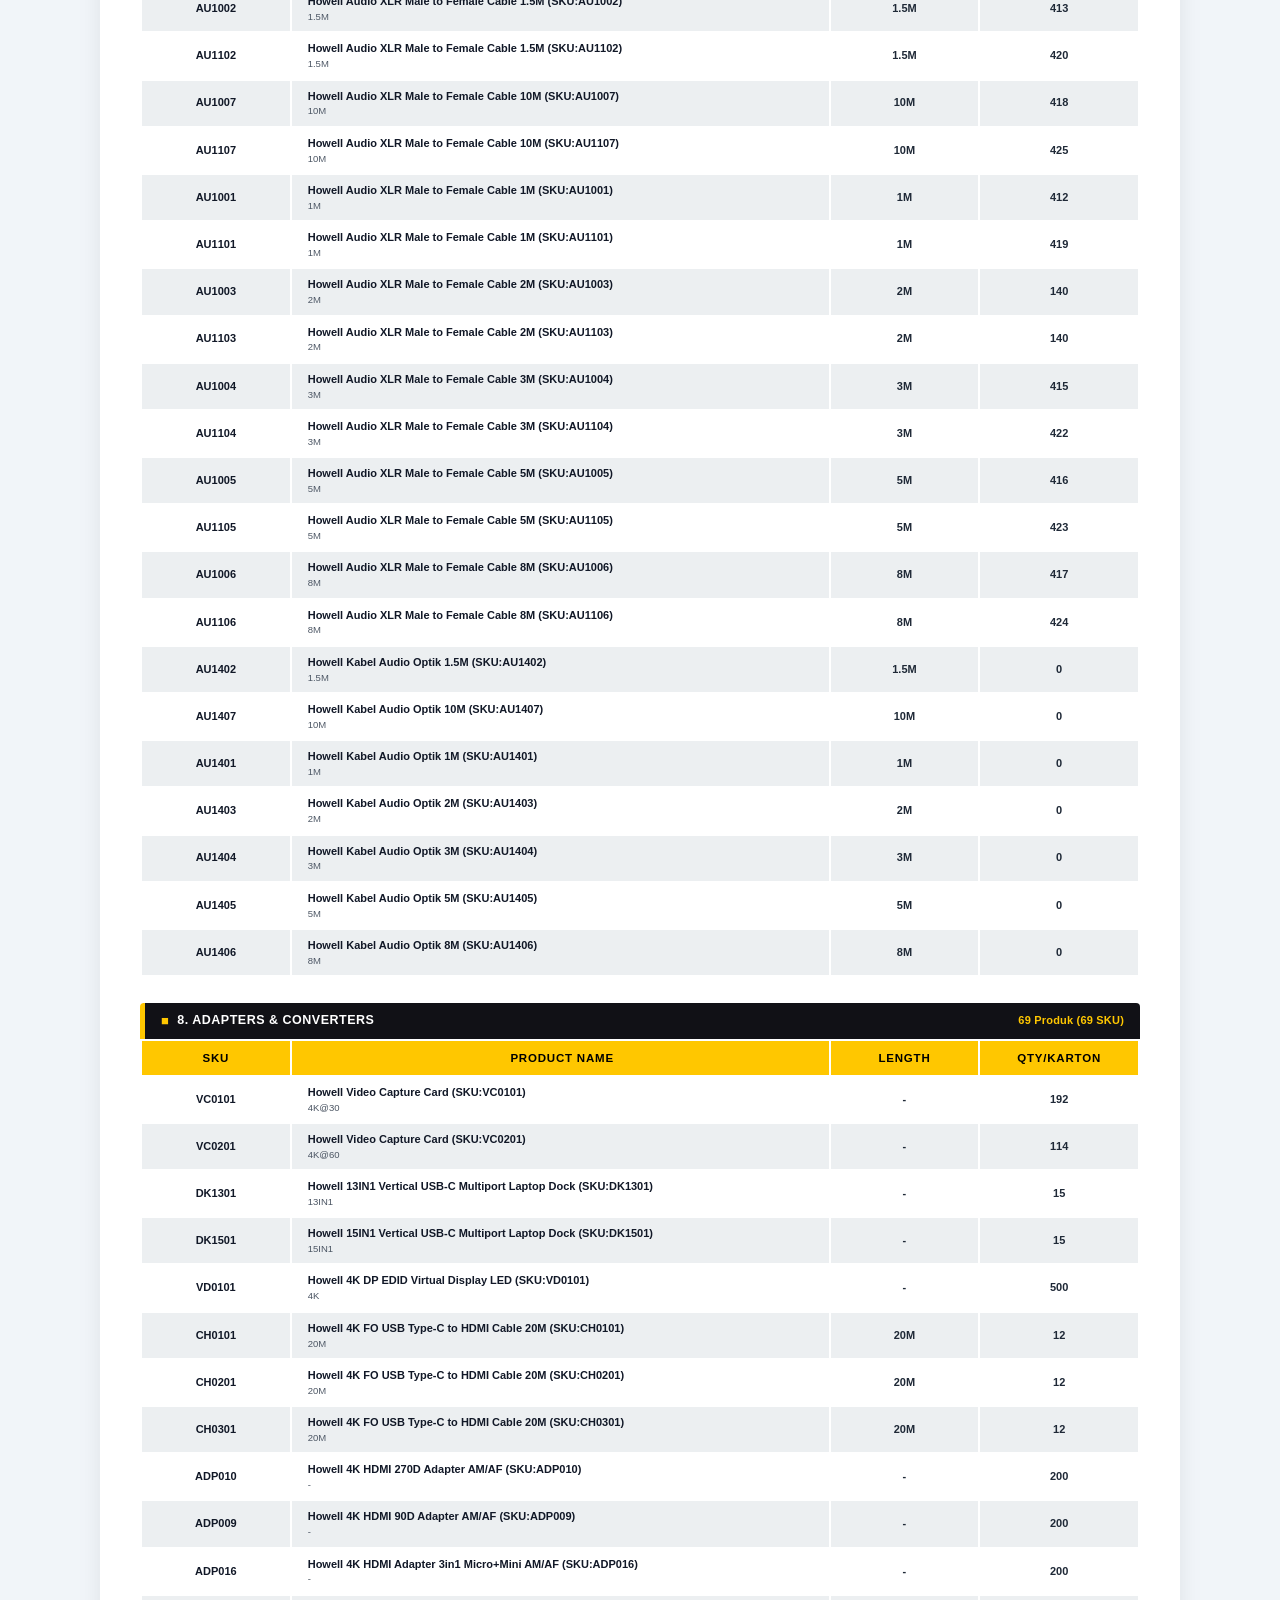
==== commit 0afdde5d: "Fix company address text justify to span full container width edge-to-edge" ====
--- a/print-catalog.html
+++ b/print-catalog.html
@@ -452,8 +452,8 @@
       text-align: justify;
       text-align-last: justify;
       text-justify: inter-word;
-      max-width: 425px;
-      display: inline-block;
+      display: block;
+      width: 100%;
     }
 
     .header-right {
@@ -700,7 +700,6 @@
         text-align: left;
       }
       .company-meta {
-        max-width: 100%;
         text-align: left;
         text-align-last: auto;
       }
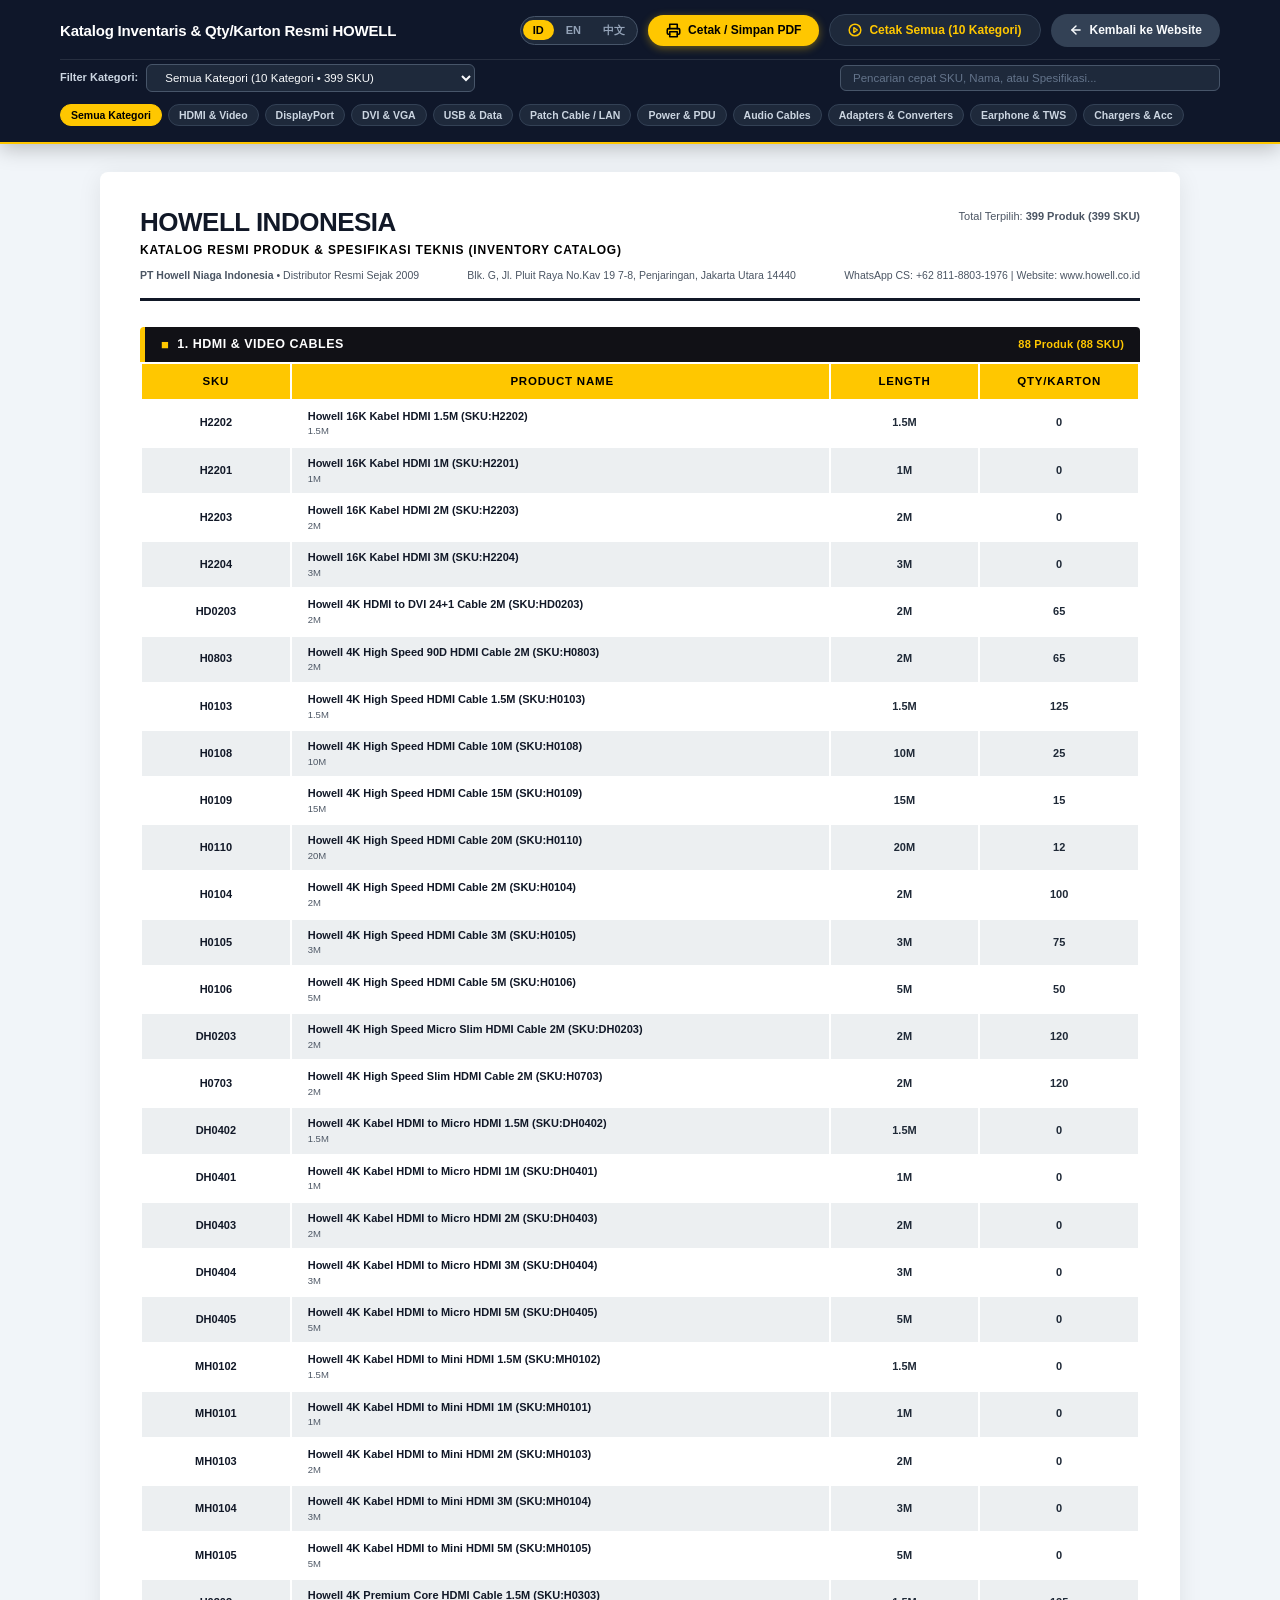
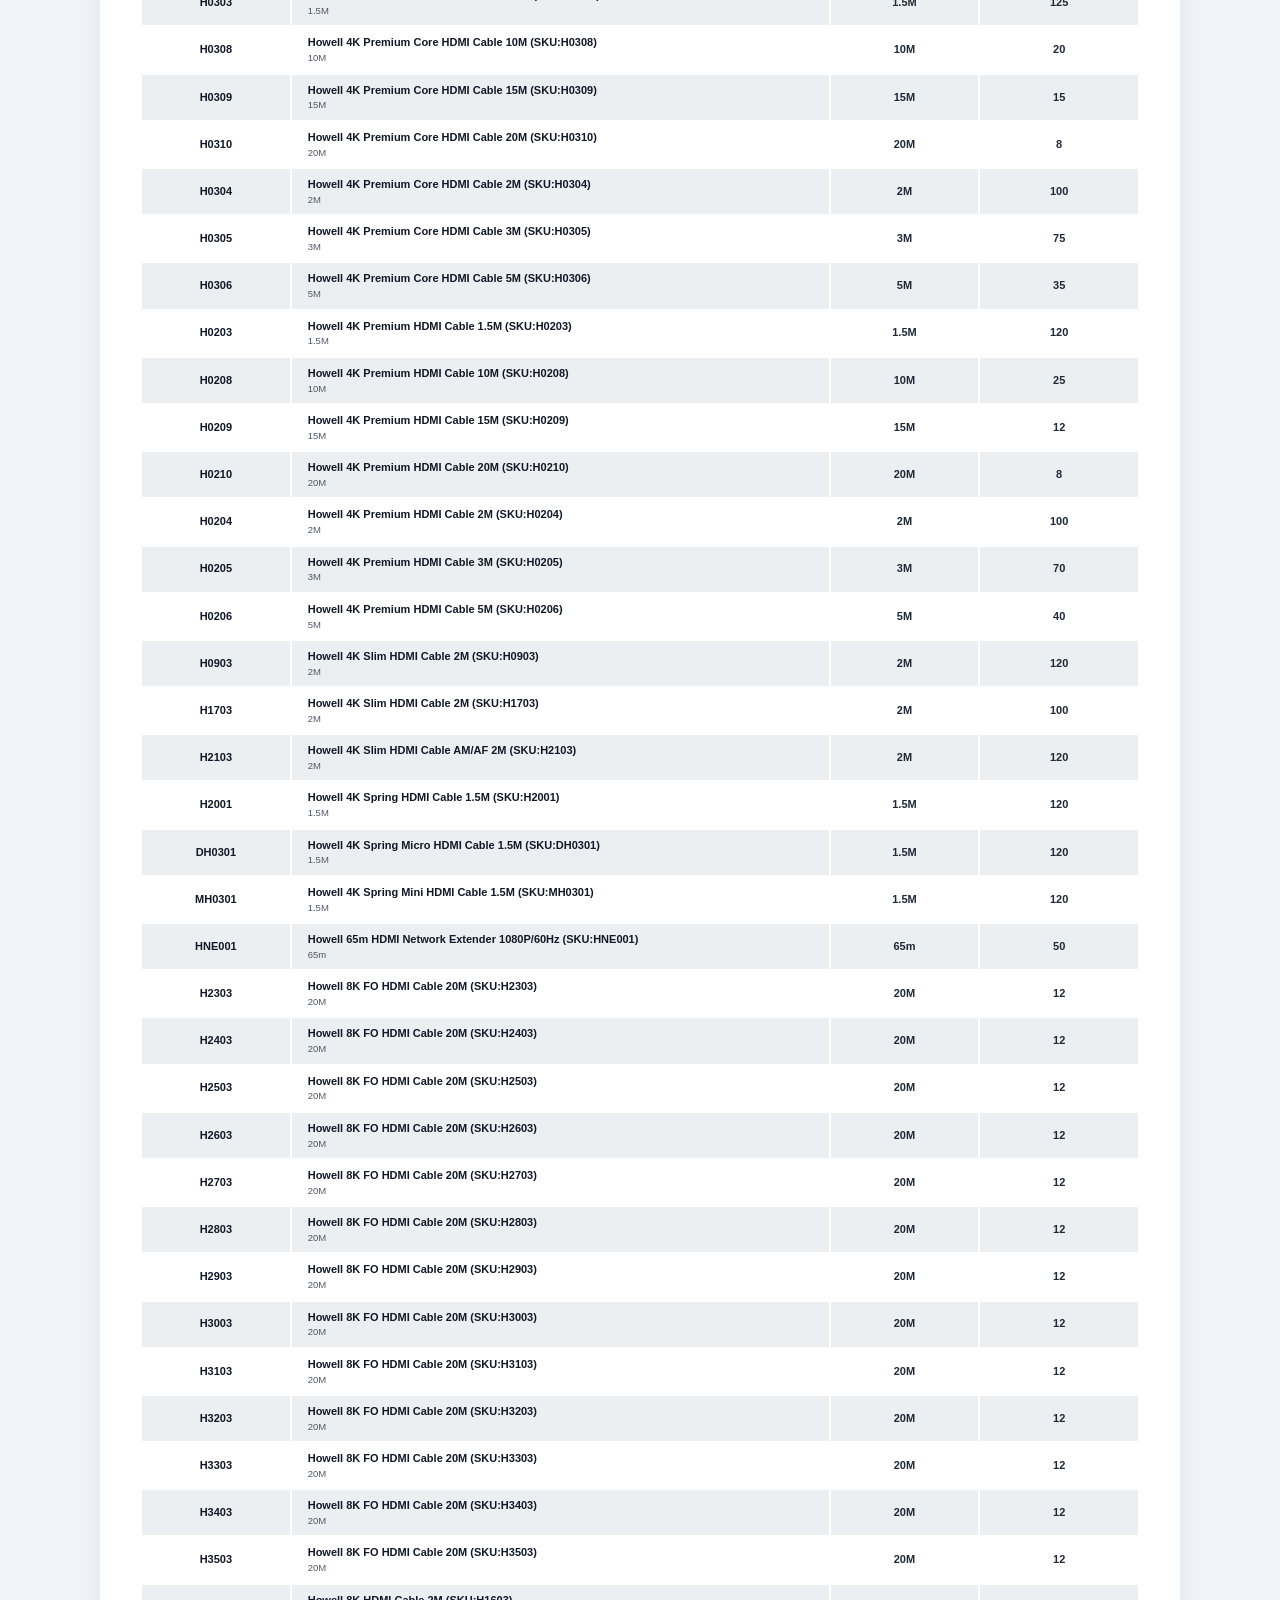
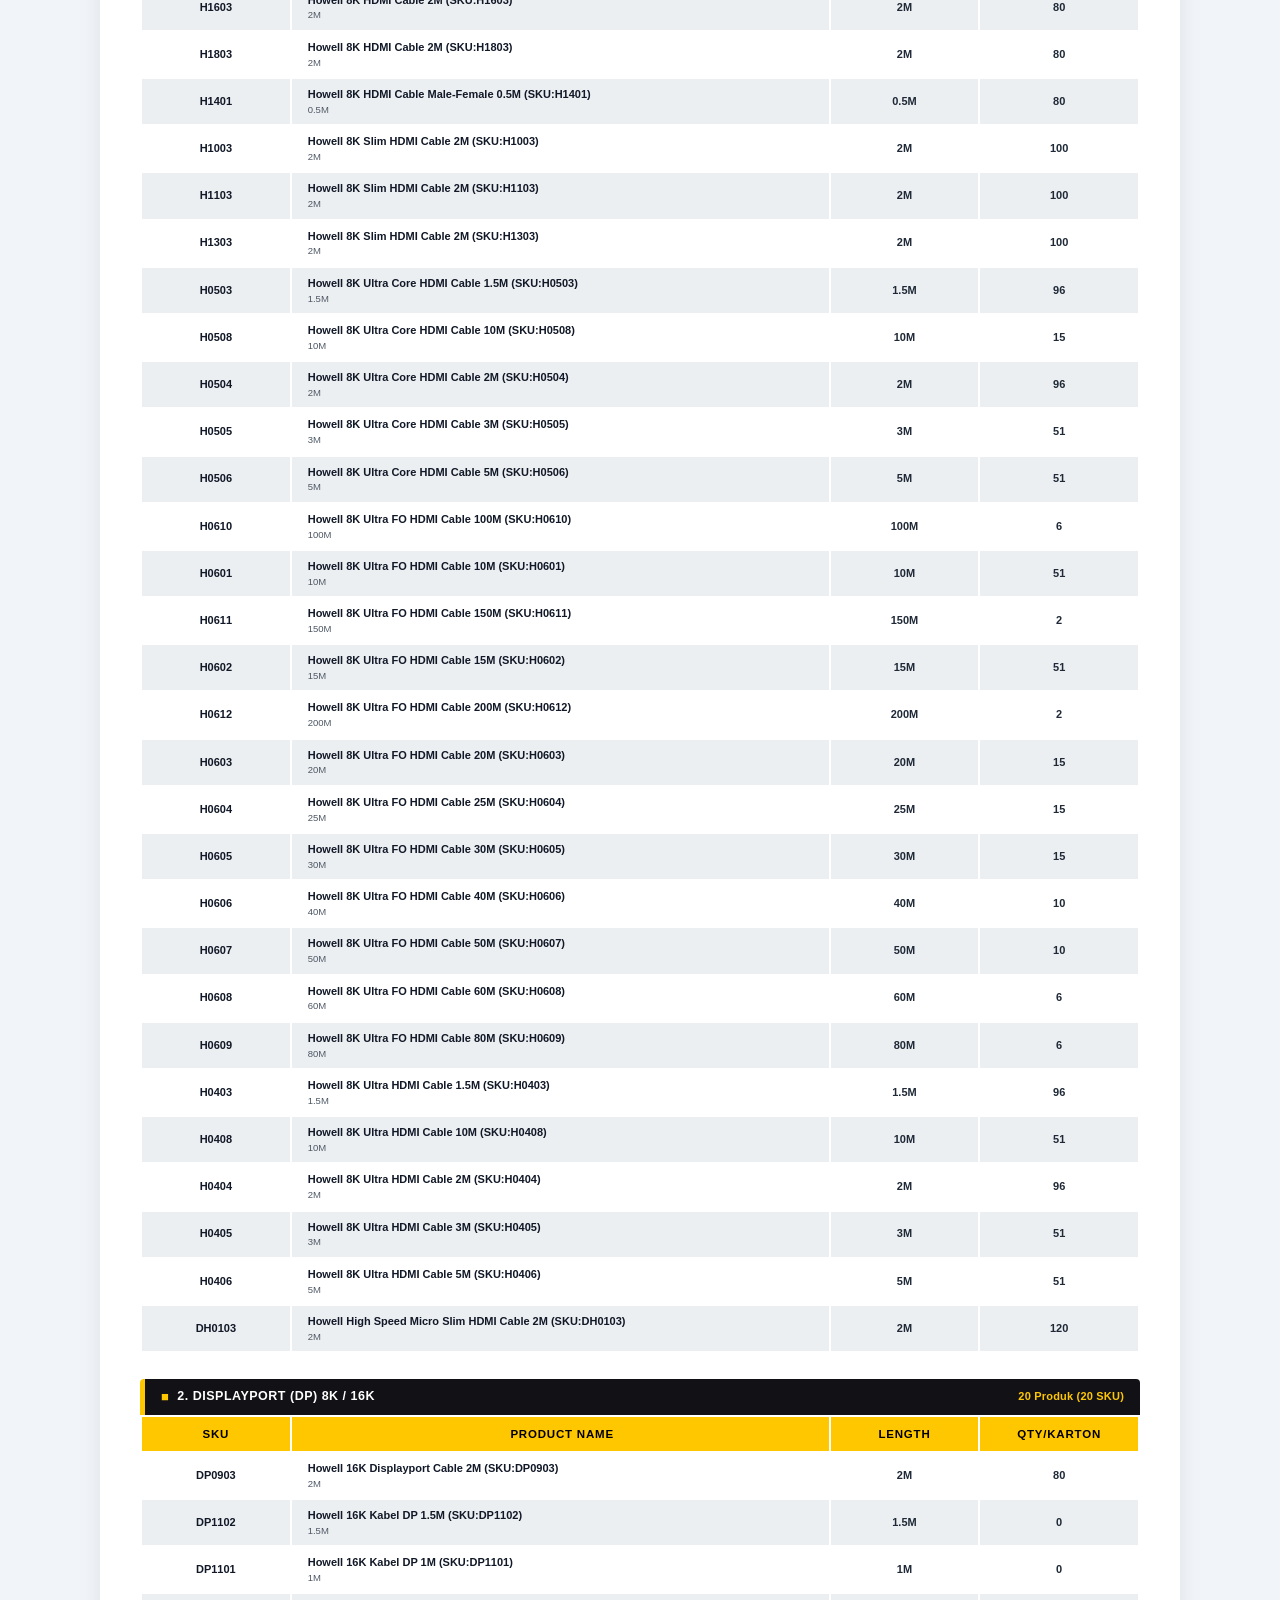
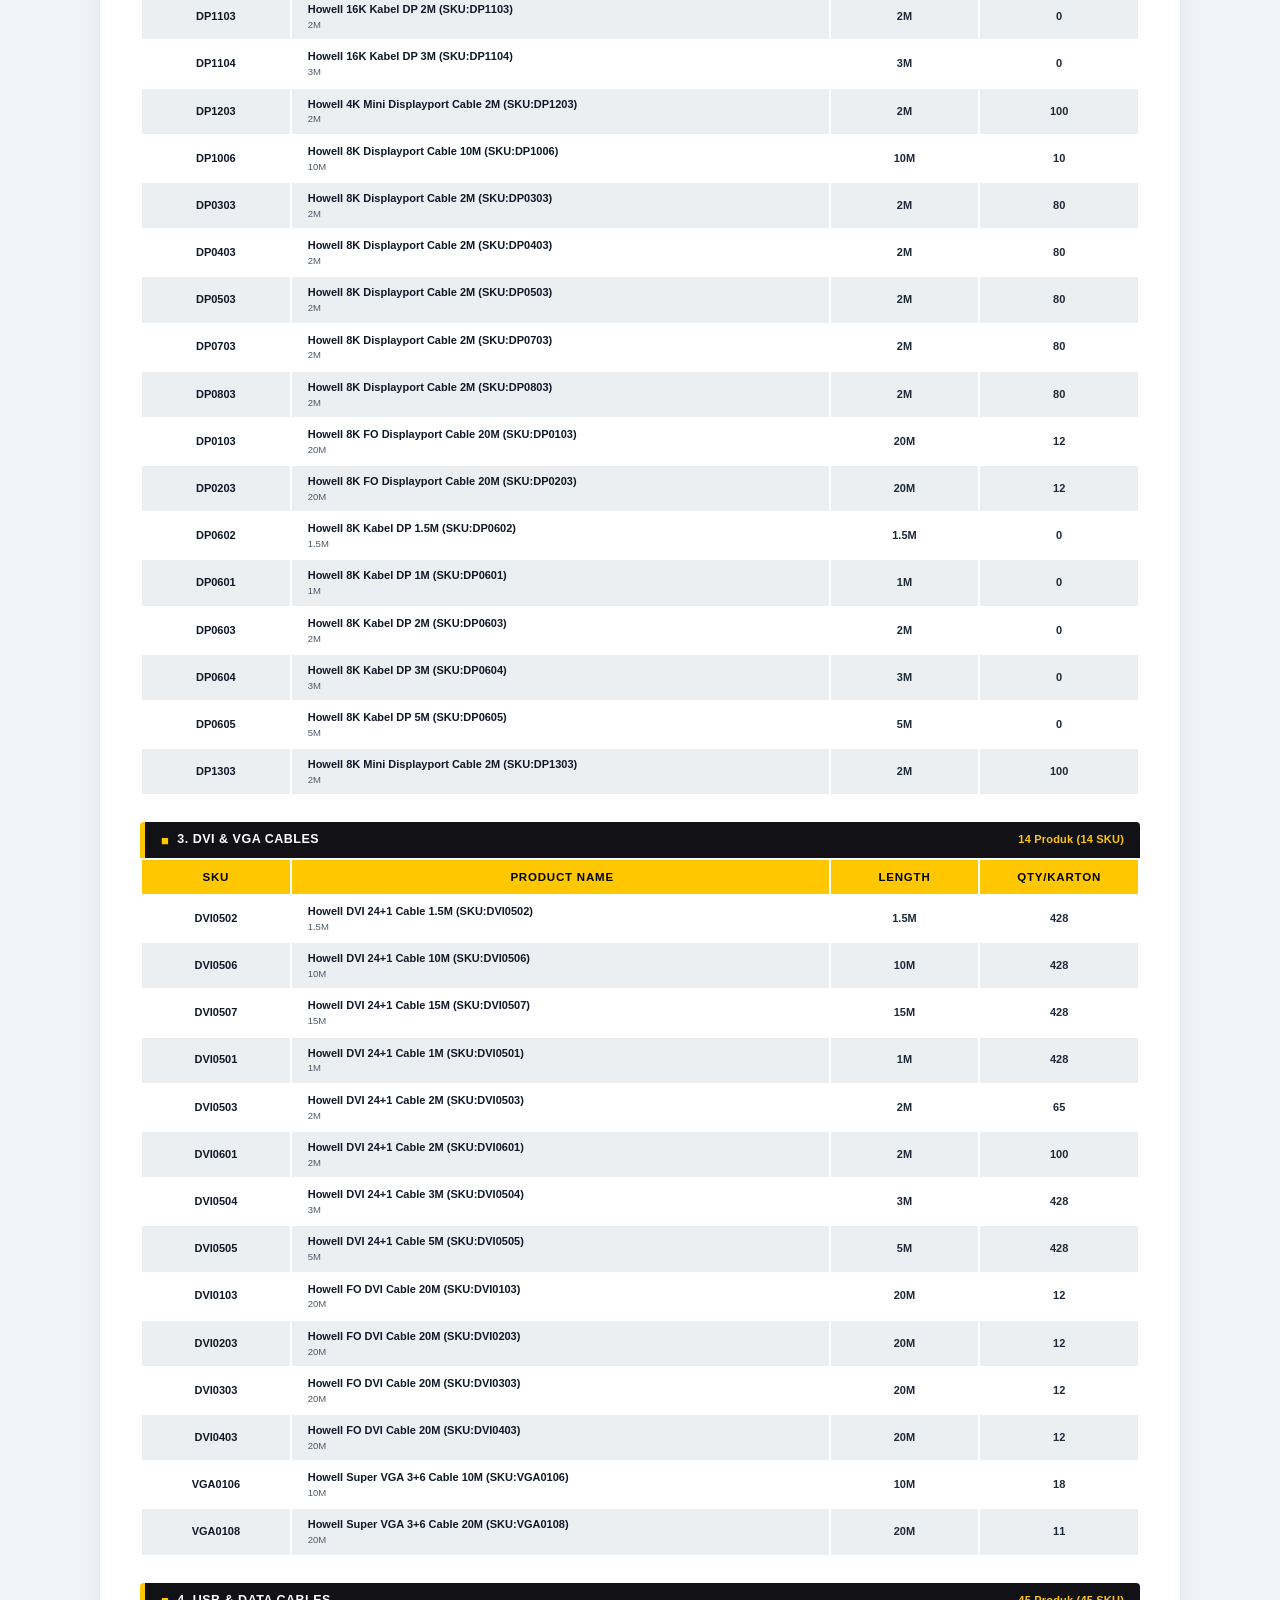
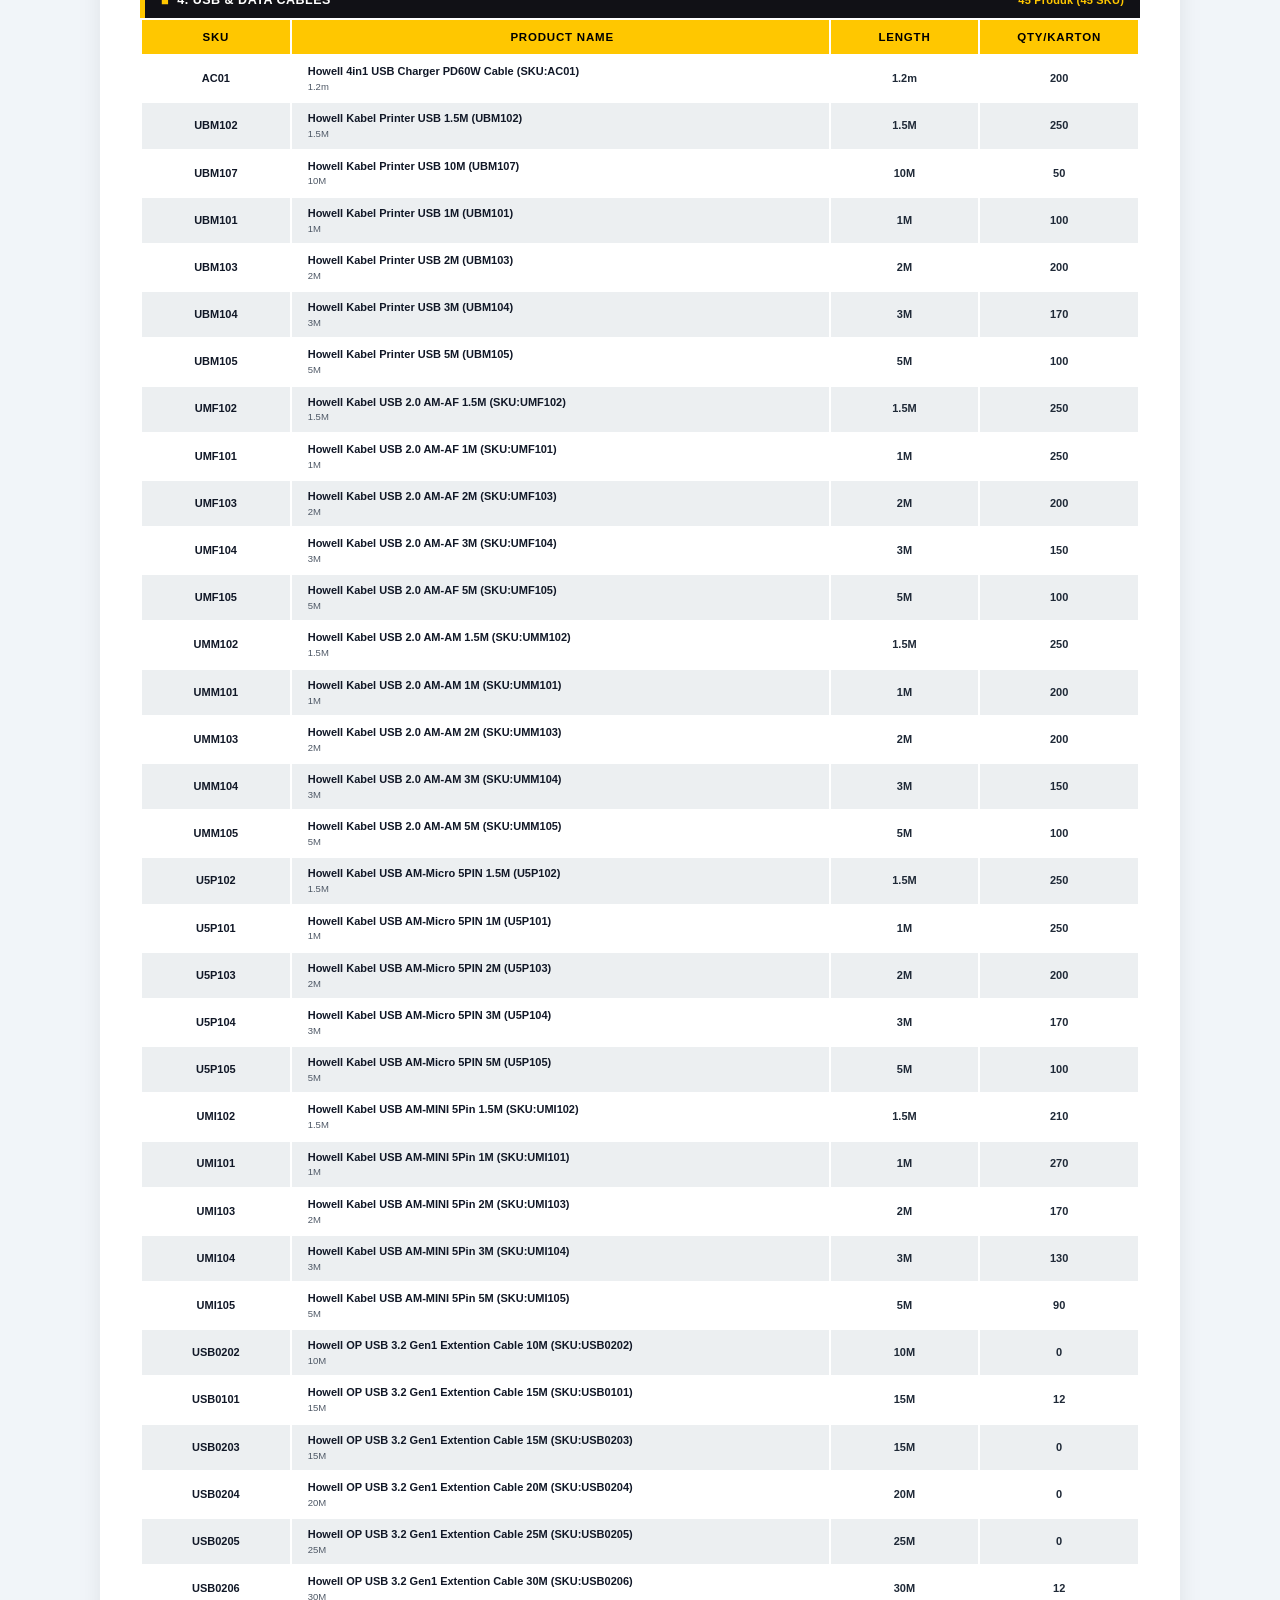
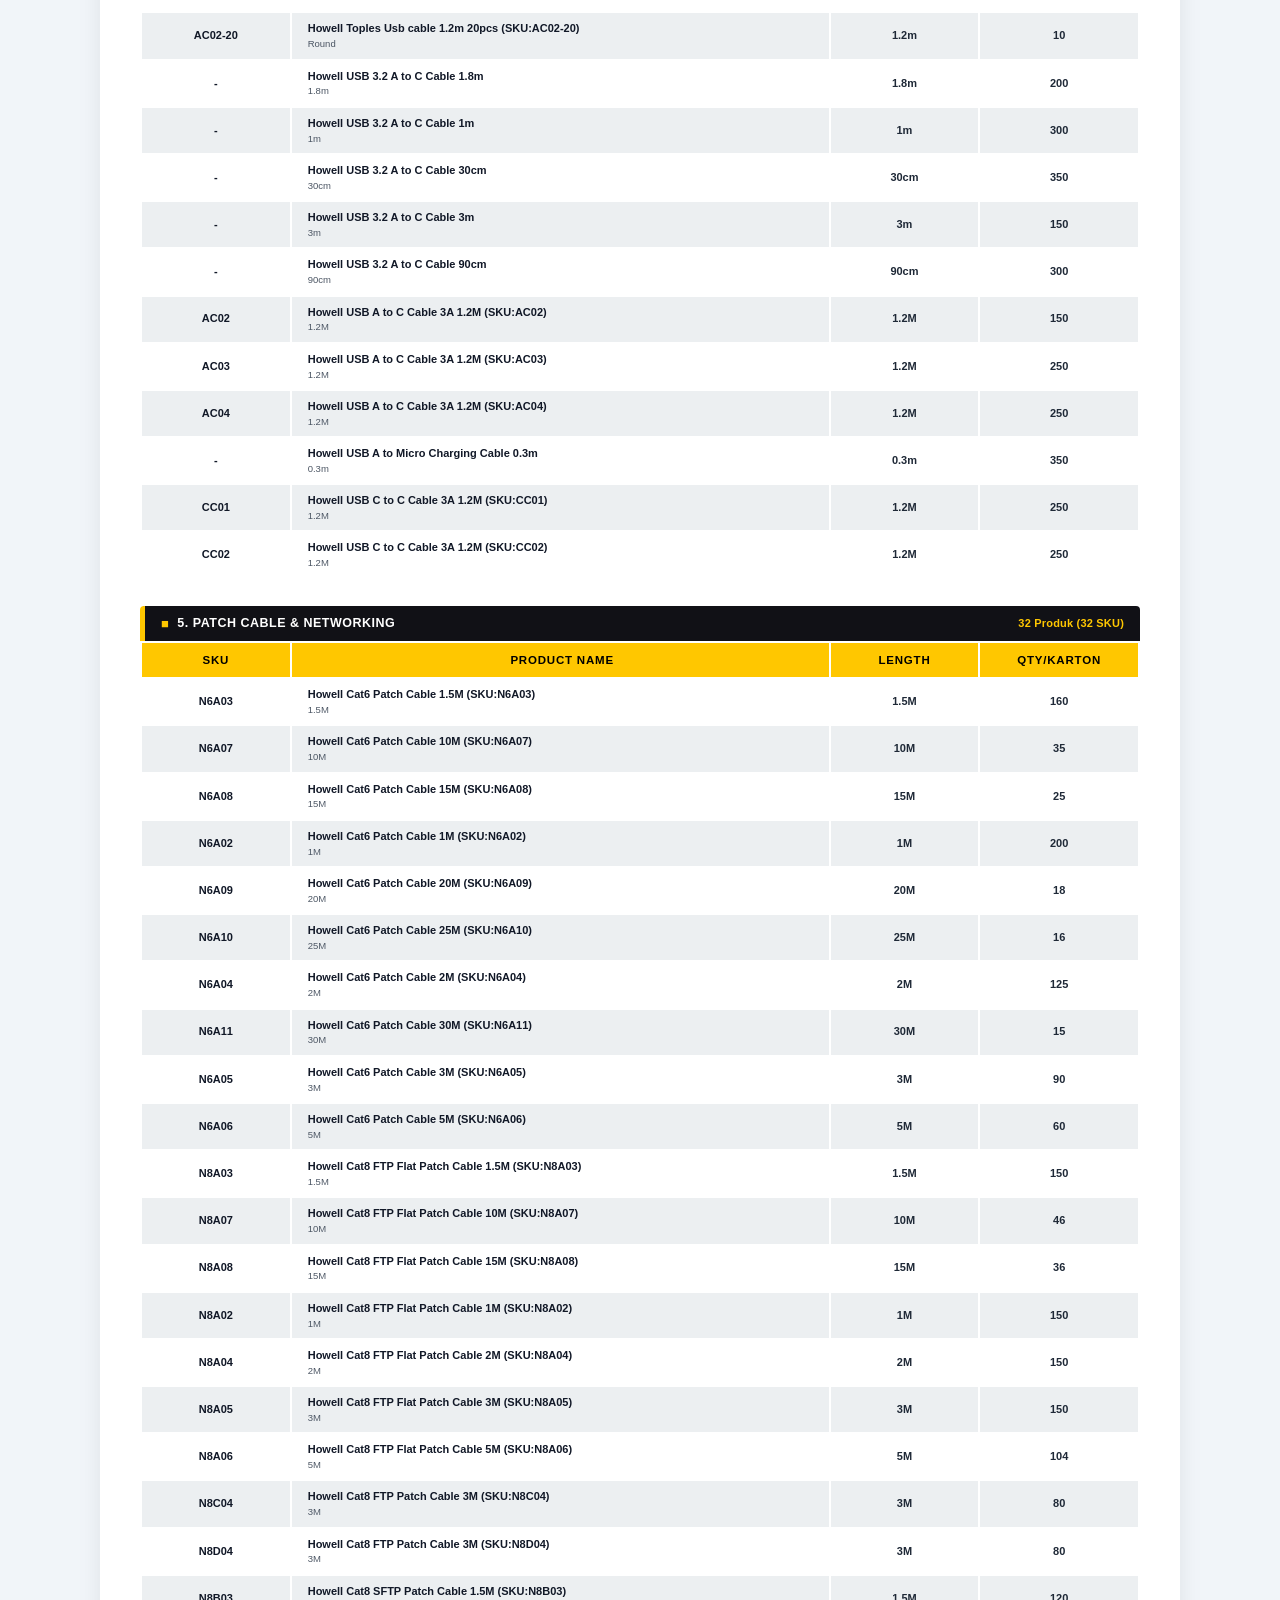
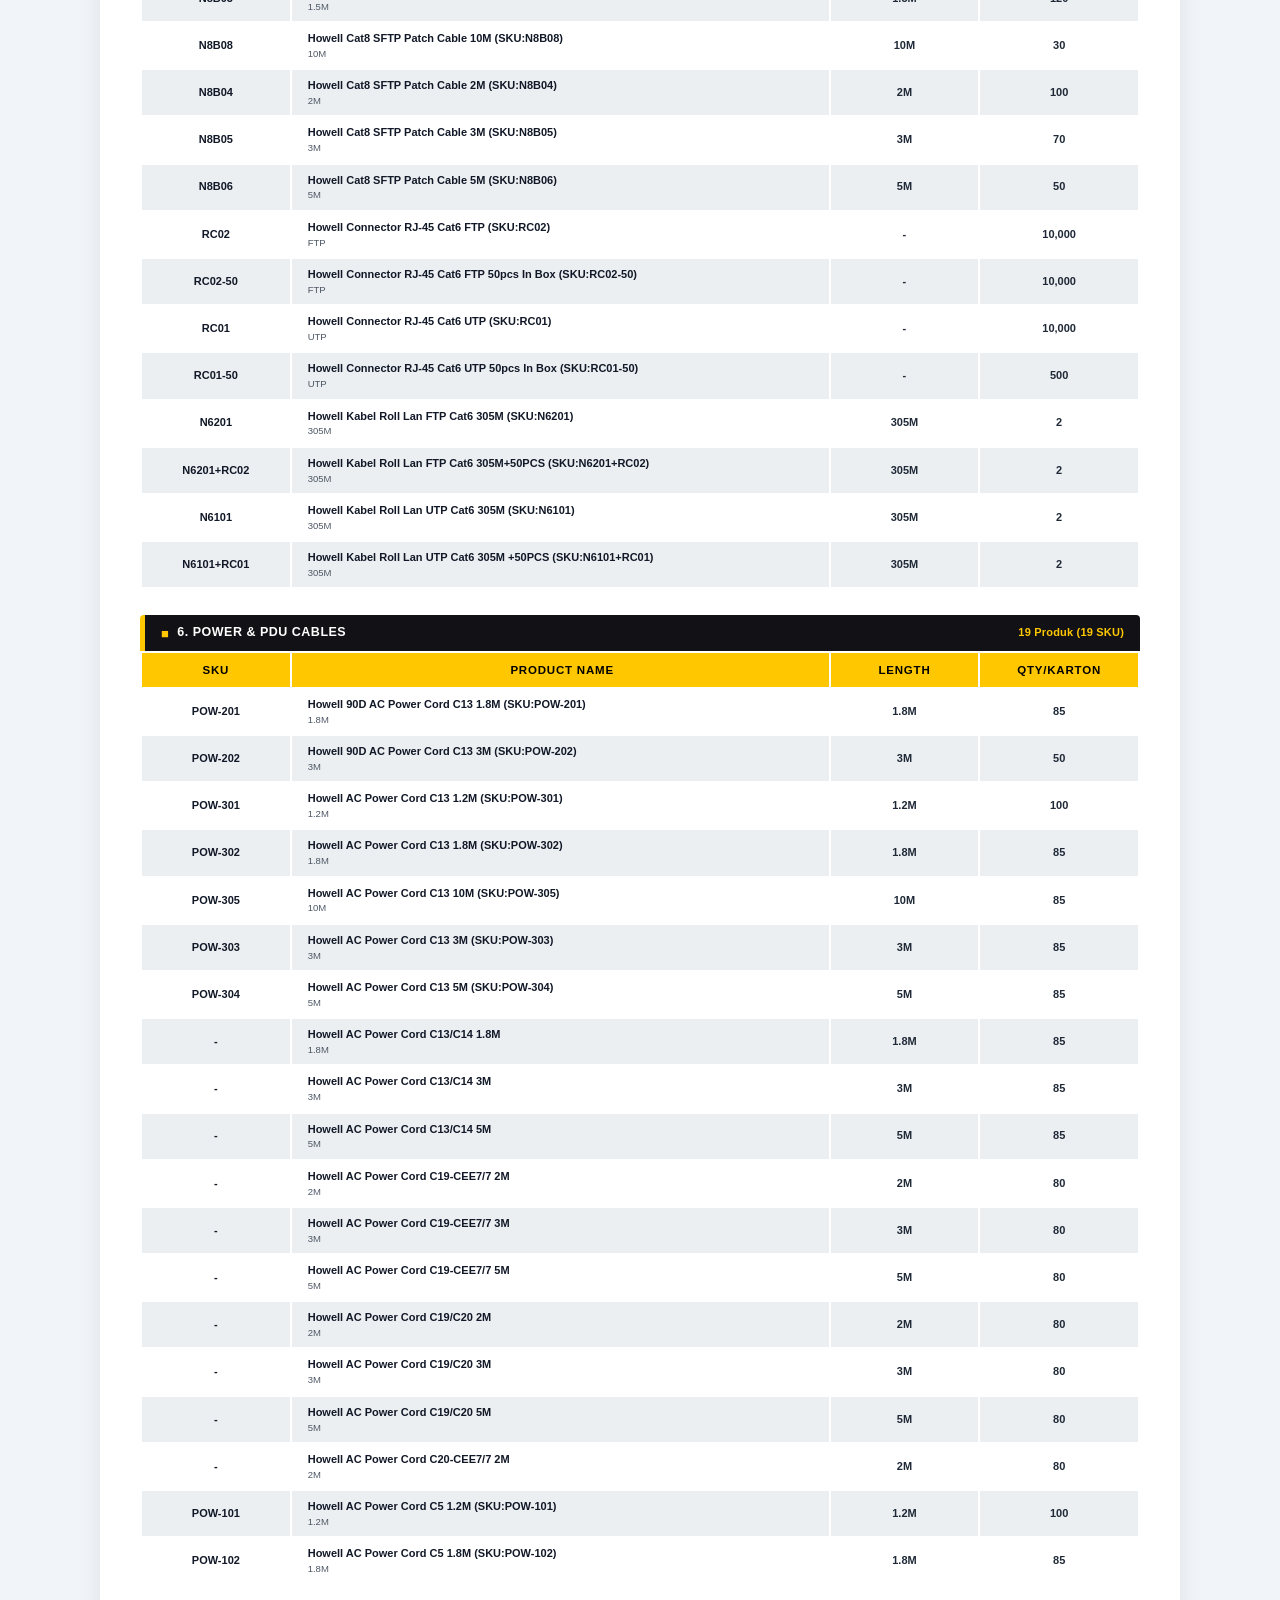
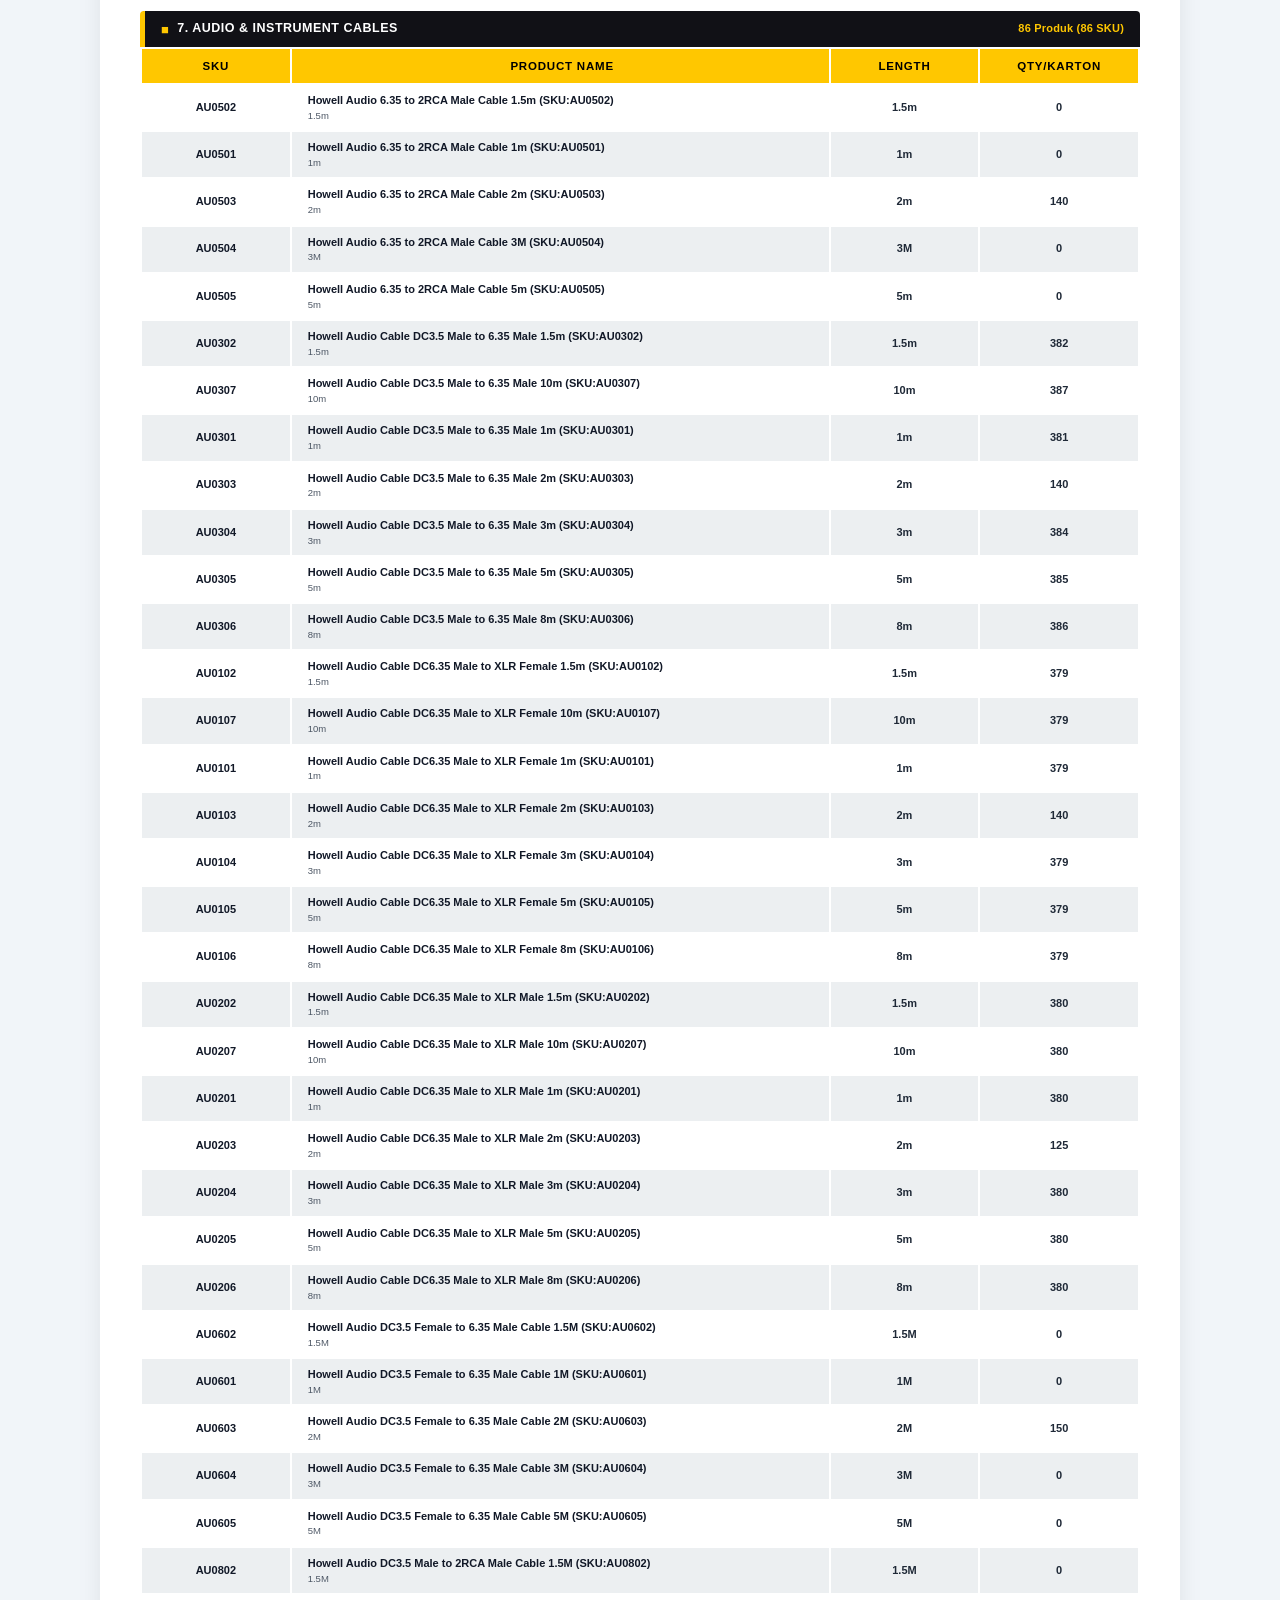
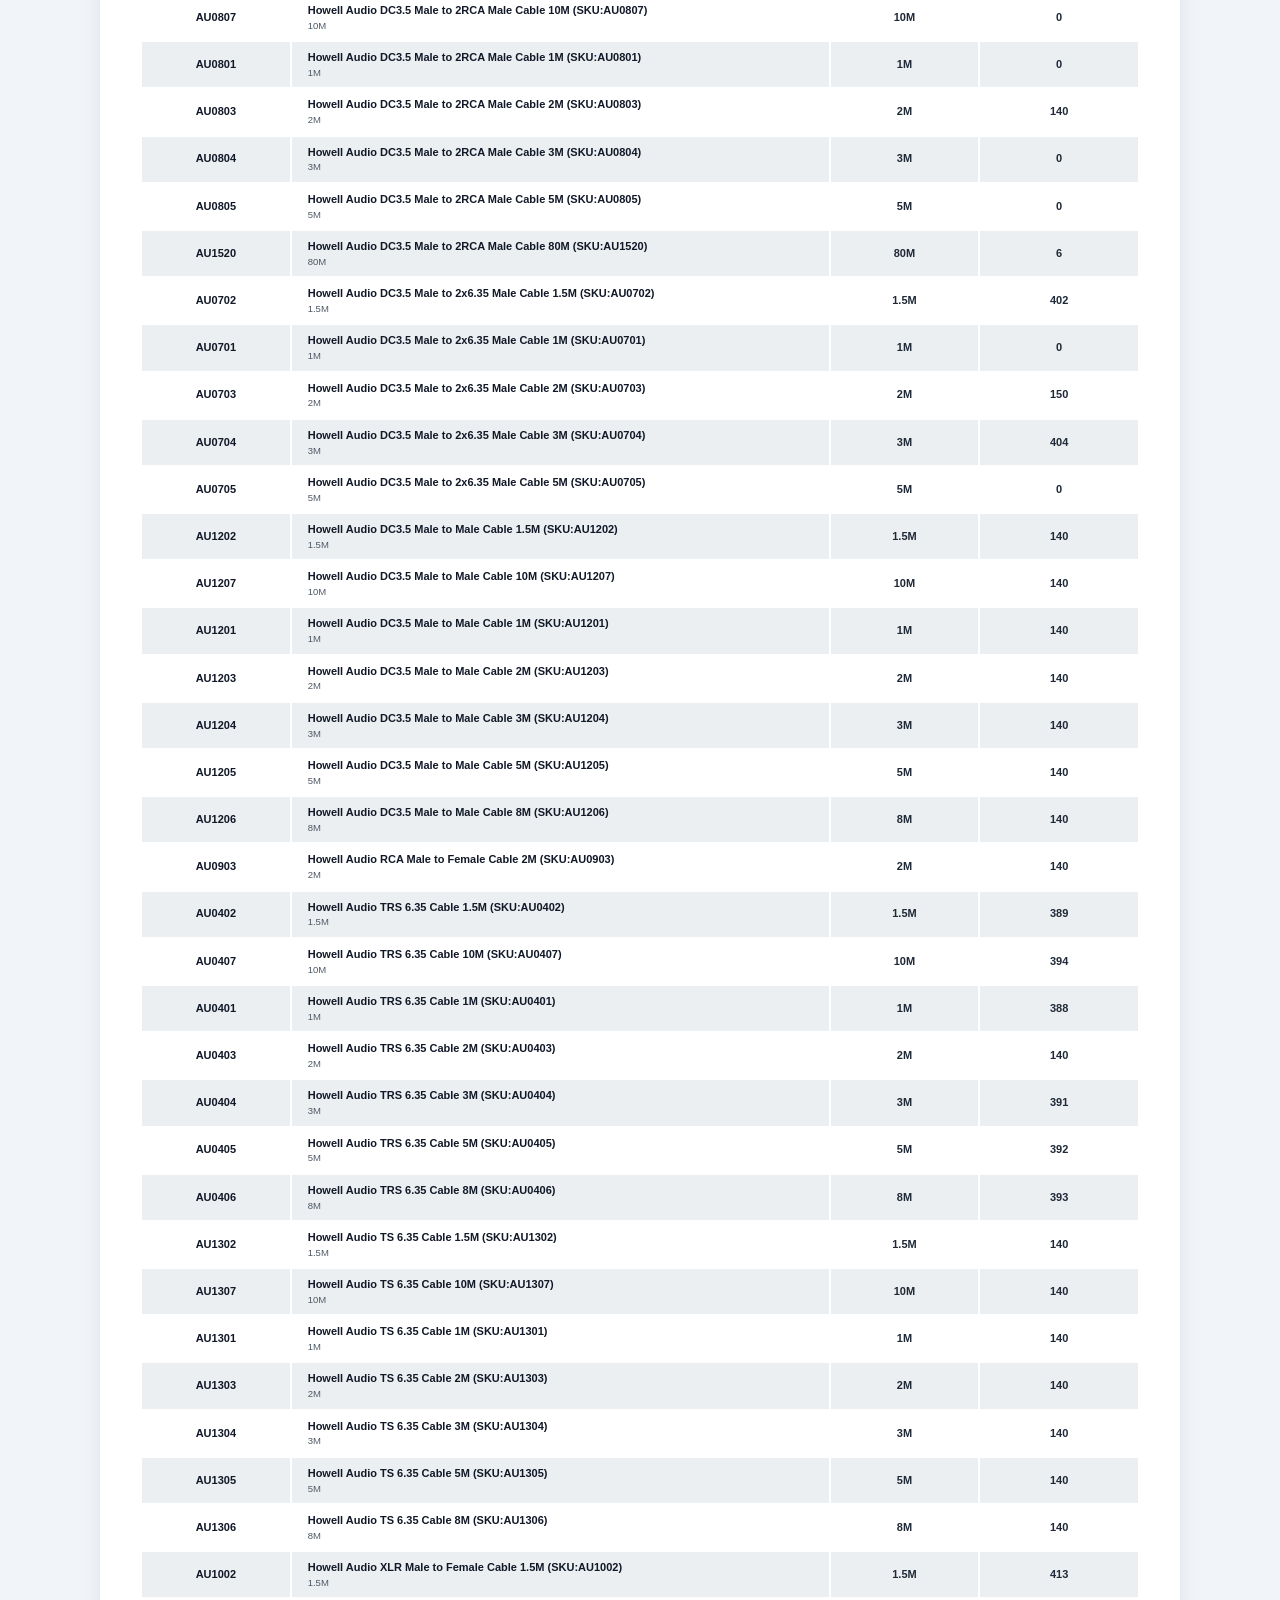
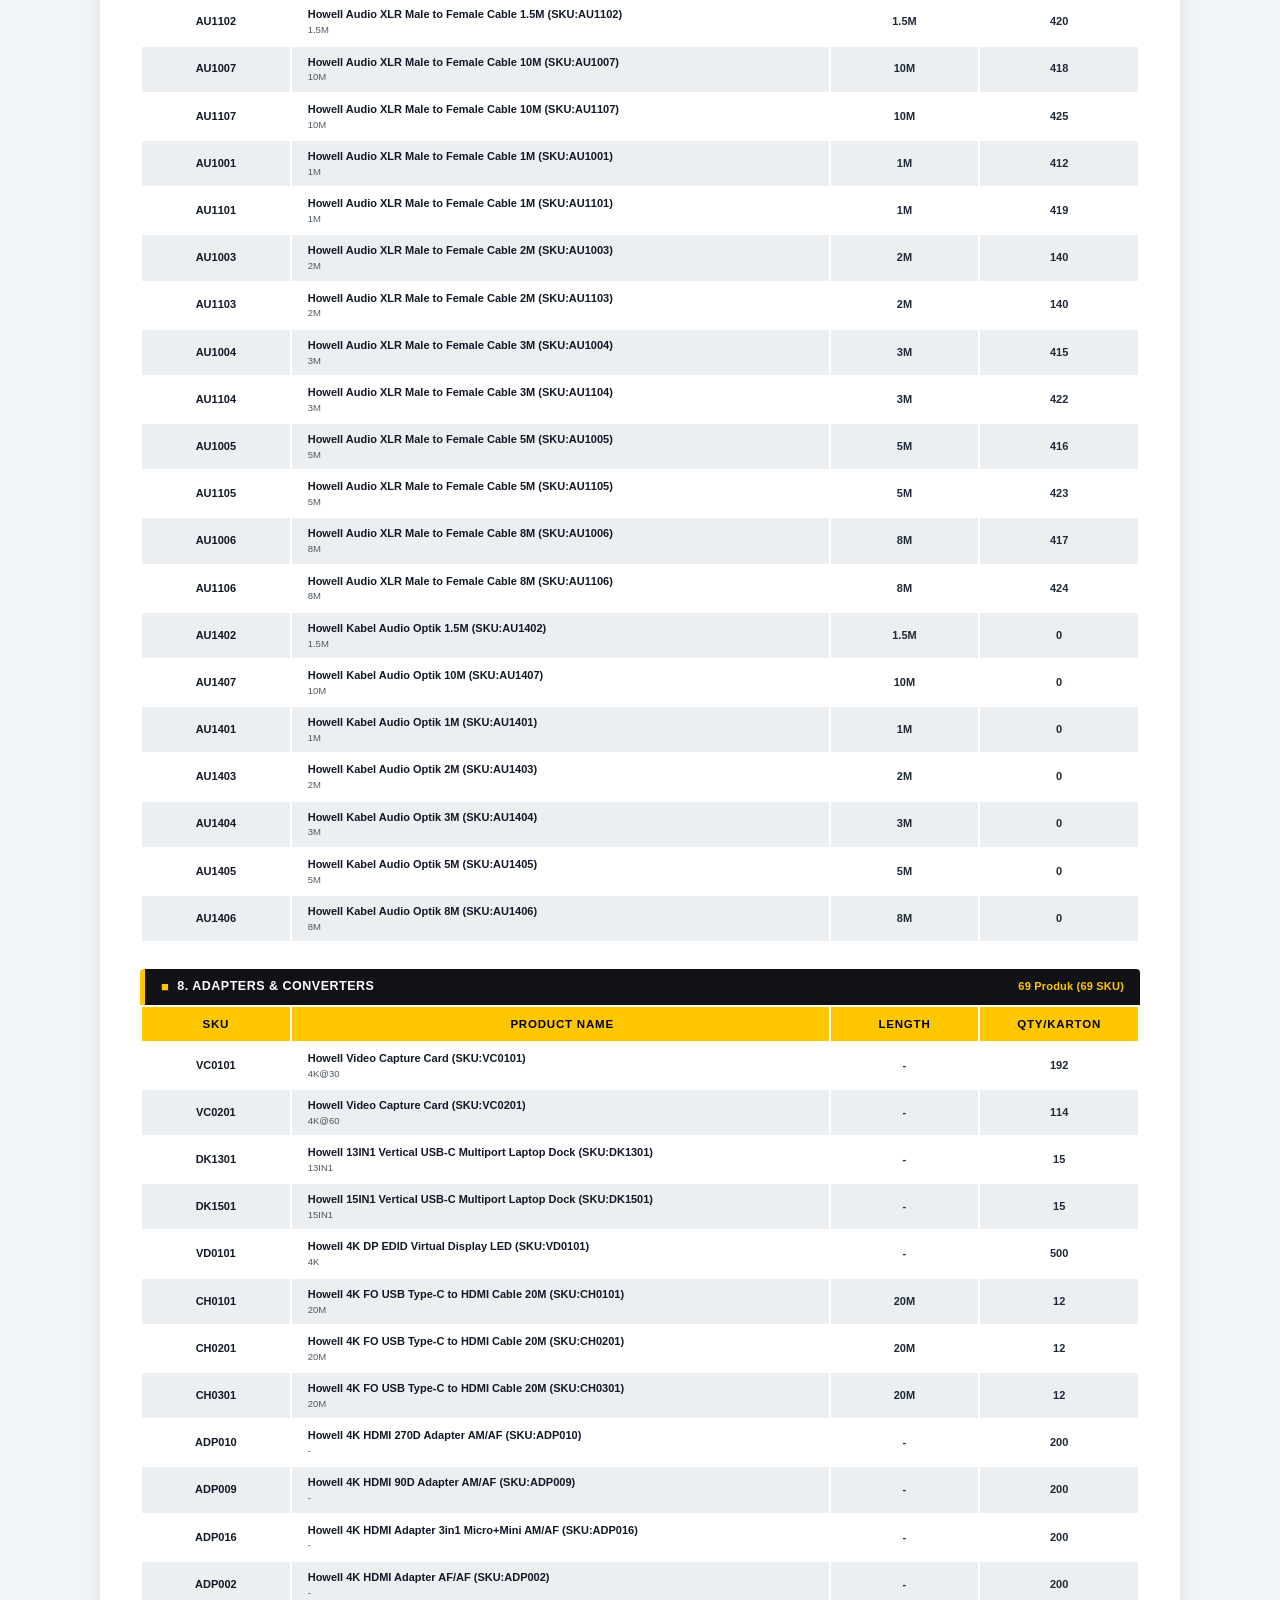
==== commit 3015ed8d: "Fix: address text spans full width edge-to-edge matching black border line — restructure to flex row" ====
--- a/print-catalog.html
+++ b/print-catalog.html
@@ -421,8 +421,14 @@
     /* Catalog Header */
     .header-box {
       border-bottom: 3px solid #111827;
-      padding-bottom: 18px;
+      padding-bottom: 14px;
       margin-bottom: 26px;
+      display: flex;
+      flex-direction: column;
+      gap: 8px;
+    }
+
+    .header-top-row {
       display: flex;
       justify-content: space-between;
       align-items: flex-start;
@@ -442,18 +448,29 @@
       color: #000000;
       letter-spacing: 0.8px;
       text-transform: uppercase;
-      margin: 6px 0 6px 0;
+      margin: 6px 0 0 0;
     }
 
     .company-meta {
       font-size: 10.5px;
       color: #4b5563;
-      line-height: 1.55;
-      text-align: justify;
-      text-align-last: justify;
-      text-justify: inter-word;
-      display: block;
+      line-height: 1.6;
+      display: flex;
+      flex-direction: row;
+      justify-content: space-between;
+      align-items: baseline;
       width: 100%;
+      gap: 16px;
+    }
+
+    .company-meta span {
+      white-space: nowrap;
+      flex-shrink: 1;
+      min-width: 0;
+    }
+
+    .company-meta span:last-child {
+      text-align: right;
     }
 
     .header-right {
@@ -700,8 +717,12 @@
         text-align: left;
       }
       .company-meta {
-        text-align: left;
-        text-align-last: auto;
+        flex-direction: column;
+        align-items: flex-start;
+        gap: 2px;
+      }
+      .company-meta span {
+        white-space: normal;
       }
       .category-section {
         overflow-x: auto;
@@ -898,19 +919,21 @@
   <div class="catalog-wrapper" id="catalog-print-sheet">
     <!-- Official Document Header -->
     <div class="header-box">
-      <div>
-        <div class="brand-title" id="doc-brand-title">HOWELL INDONESIA</div>
-        <div class="catalog-subtitle" id="doc-catalog-subtitle">KATALOG RESMI PRODUK &amp; SPESIFIKASI TEKNIS (INVENTORY CATALOG)</div>
-        <div class="company-meta" id="doc-company-meta">
-          <strong>PT Howell Niaga Indonesia</strong> • Distributor Resmi Sejak 2009<br>
-          Blk. G, Jl. Pluit Raya No.Kav 19 7-8, Penjaringan, Jakarta Utara 14440<br>
-          WhatsApp CS: +62 811-8803-1976 | Website: www.howell.co.id
+      <div class="header-top-row">
+        <div>
+          <div class="brand-title" id="doc-brand-title">HOWELL INDONESIA</div>
+          <div class="catalog-subtitle" id="doc-catalog-subtitle">KATALOG RESMI PRODUK &amp; SPESIFIKASI TEKNIS (INVENTORY CATALOG)</div>
+        </div>
+        <div class="header-right">
+          <div class="header-summary-text" id="catalog-summary-meta">
+            Total Terpilih: <strong>399 Produk (399 SKU)</strong>
+          </div>
         </div>
       </div>
-      <div class="header-right">
-        <div class="header-summary-text" id="catalog-summary-meta">
-          Total Terpilih: <strong>399 Produk (399 SKU)</strong>
-        </div>
+      <div class="company-meta" id="doc-company-meta">
+        <span><strong>PT Howell Niaga Indonesia</strong> • Distributor Resmi Sejak 2009</span>
+        <span>Blk. G, Jl. Pluit Raya No.Kav 19 7-8, Penjaringan, Jakarta Utara 14440</span>
+        <span>WhatsApp CS: +62 811-8803-1976 | Website: www.howell.co.id</span>
       </div>
     </div>
 
@@ -957,7 +980,7 @@
         search_clear_title: "Hapus pencarian",
         brand_title: "HOWELL INDONESIA",
         doc_subtitle: "KATALOG RESMI PRODUK & SPESIFIKASI TEKNIS (INVENTORY CATALOG)",
-        company_meta: `<strong>PT Howell Niaga Indonesia</strong> • Distributor Resmi Sejak 2009<br>Blk. G, Jl. Pluit Raya No.Kav 19 7-8, Penjaringan, Jakarta Utara 14440<br>WhatsApp CS: +62 811-8803-1976 | Website: www.howell.co.id`,
+        company_meta: `<span><strong>PT Howell Niaga Indonesia</strong> • Distributor Resmi Sejak 2009</span><span>Blk. G, Jl. Pluit Raya No.Kav 19 7-8, Penjaringan, Jakarta Utara 14440</span><span>WhatsApp CS: +62 811-8803-1976 | Website: www.howell.co.id</span>`,
         edition_prefix: "EDISI RESMI • ",
         header_summary: (count) => `Total Terpilih: <strong>${count} Produk (${count} SKU)</strong>`,
         col_sku: "SKU",
@@ -996,7 +1019,7 @@
         search_clear_title: "Clear search",
         brand_title: "HOWELL INDONESIA",
         doc_subtitle: "OFFICIAL PRODUCT SPECIFICATIONS & INVENTORY CATALOG",
-        company_meta: `<strong>PT Howell Niaga Indonesia</strong> • Official Distributor Since 2009<br>Blk. G, Jl. Pluit Raya No.Kav 19 7-8, Penjaringan, North Jakarta 14440<br>WhatsApp Support: +62 811-8803-1976 | Website: www.howell.co.id`,
+        company_meta: `<span><strong>PT Howell Niaga Indonesia</strong> • Official Distributor Since 2009</span><span>Blk. G, Jl. Pluit Raya No.Kav 19 7-8, Penjaringan, North Jakarta 14440</span><span>WhatsApp Support: +62 811-8803-1976 | Website: www.howell.co.id</span>`,
         edition_prefix: "OFFICIAL EDITION • ",
         header_summary: (count) => `Total Selected: <strong>${count} Products (${count} SKUs)</strong>`,
         col_sku: "SKU",
@@ -1035,7 +1058,7 @@
         search_clear_title: "清除搜索",
         brand_title: "HOWELL INDONESIA (豪威科技)",
         doc_subtitle: "官方产品技术规格与库存清单 (MASTER INVENTORY CATALOG)",
-        company_meta: `<strong>PT Howell Niaga Indonesia</strong> • 官方独家总代理 (始于 2009 年)<br>Blk. G, Jl. Pluit Raya No.Kav 19 7-8, Penjaringan, Jakarta Utara 14440<br>商务咨询 WhatsApp: +62 811-8803-1976 | 官方网址: www.howell.co.id`,
+        company_meta: `<span><strong>PT Howell Niaga Indonesia</strong> • 官方独家总代理 (始于 2009 年)</span><span>Blk. G, Jl. Pluit Raya No.Kav 19 7-8, Penjaringan, Jakarta Utara 14440</span><span>商务咨询 WhatsApp: +62 811-8803-1976 | 官方网址: www.howell.co.id</span>`,
         edition_prefix: "官方正版发布 • ",
         header_summary: (count) => `当前筛选: <strong>${count} 款产品 (${count} 个 SKU)</strong>`,
         col_sku: "SKU 编码",
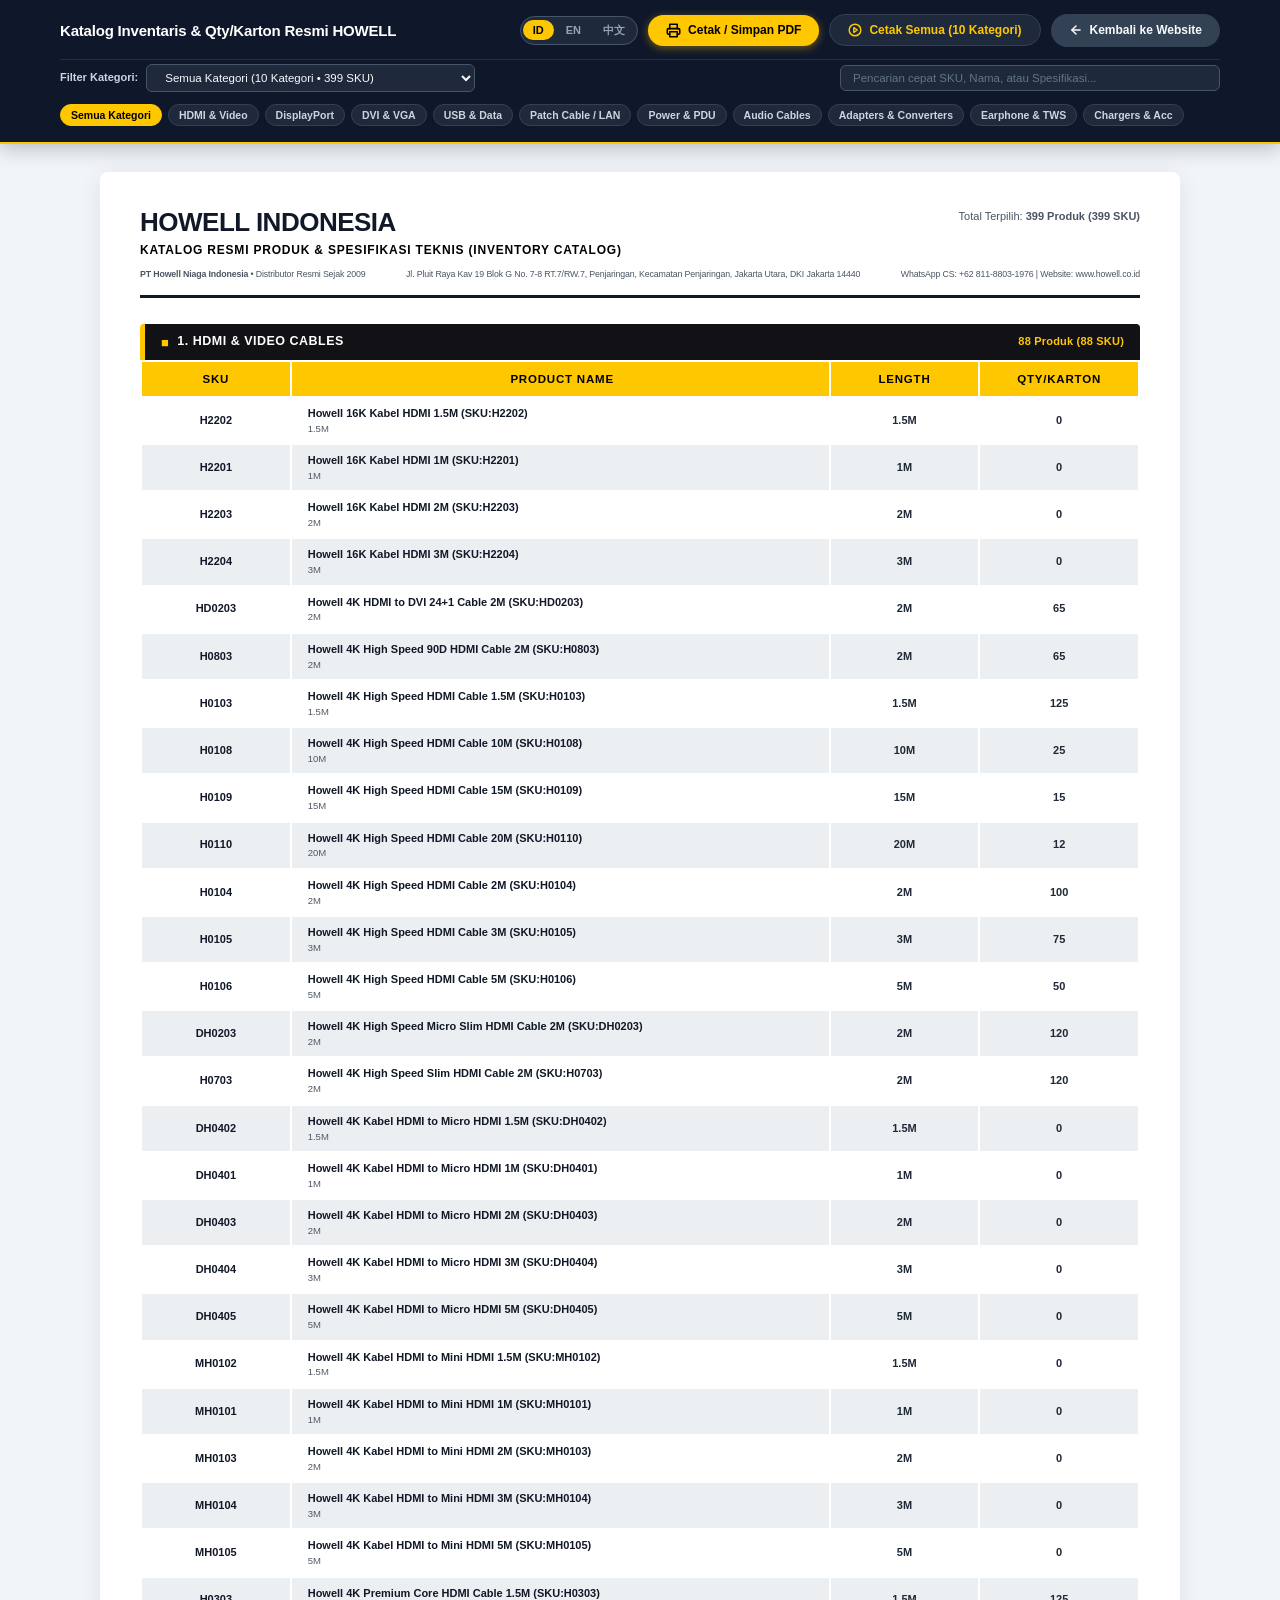
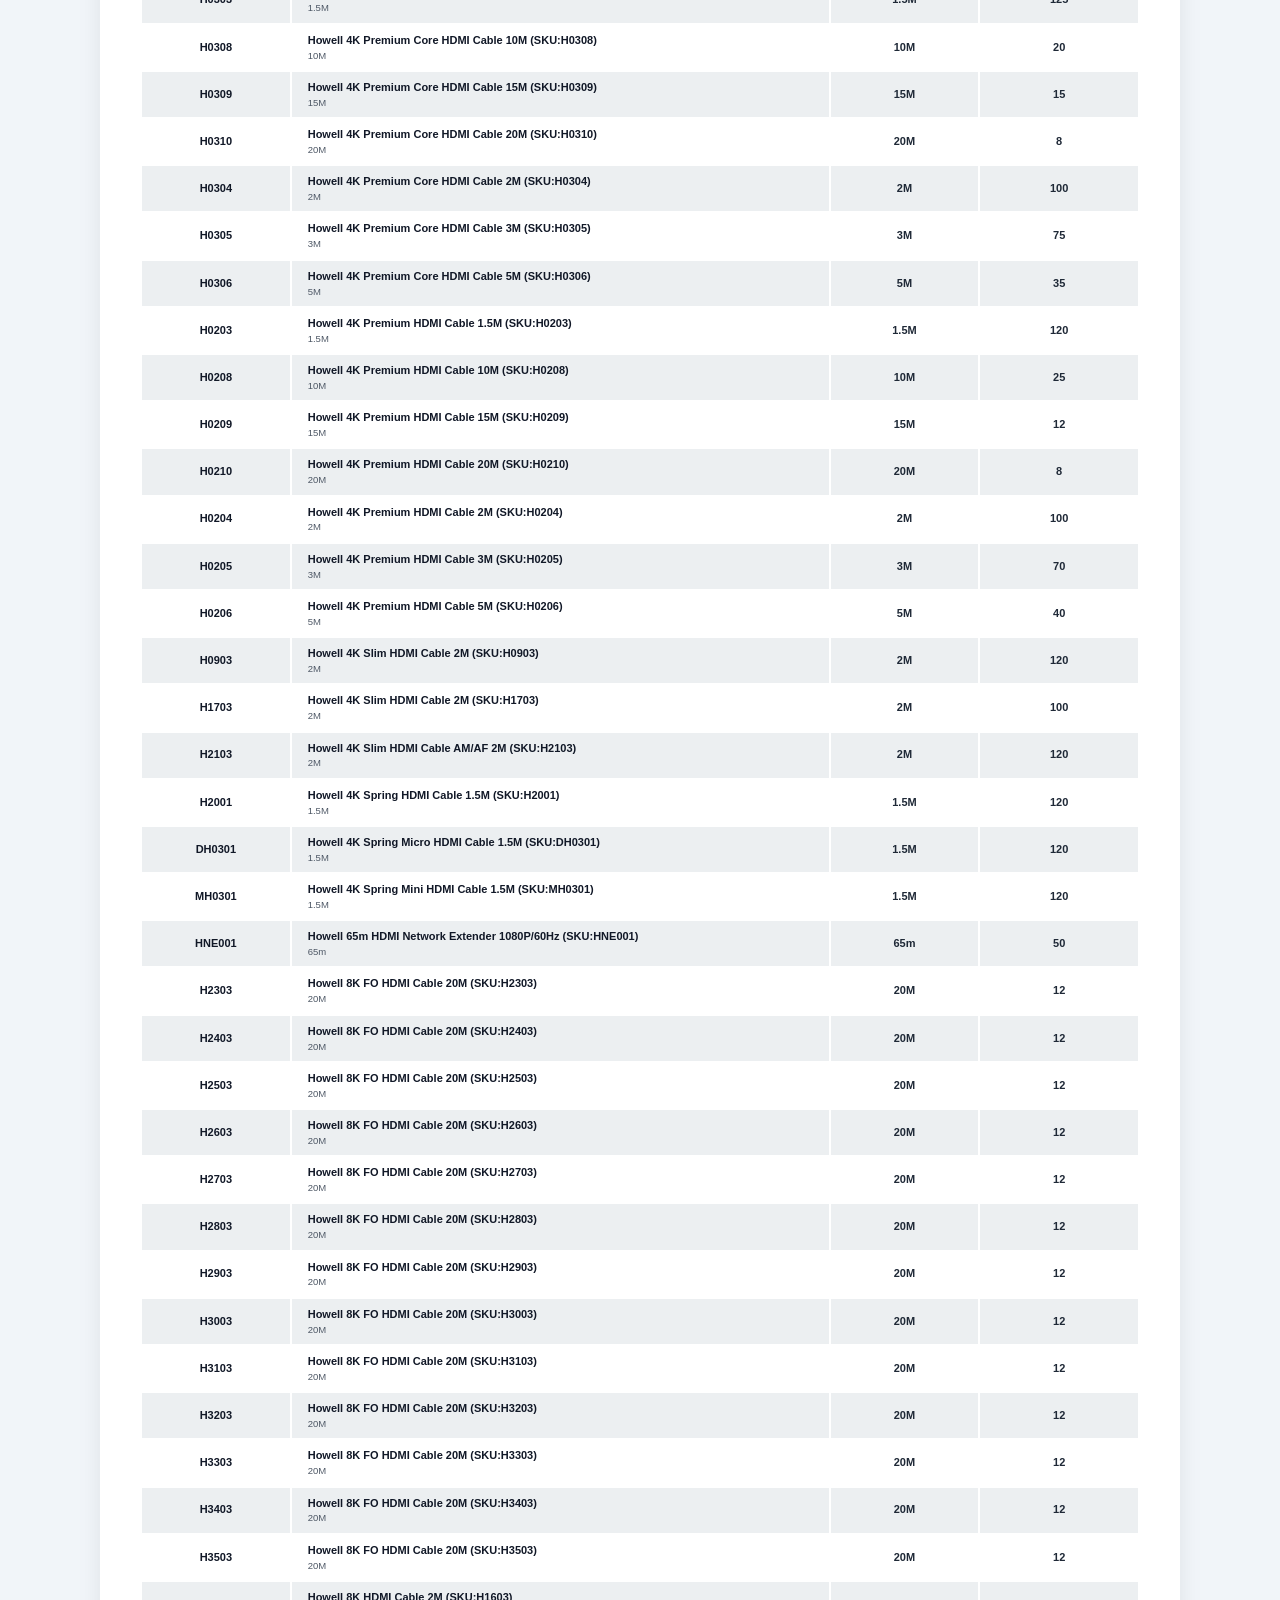
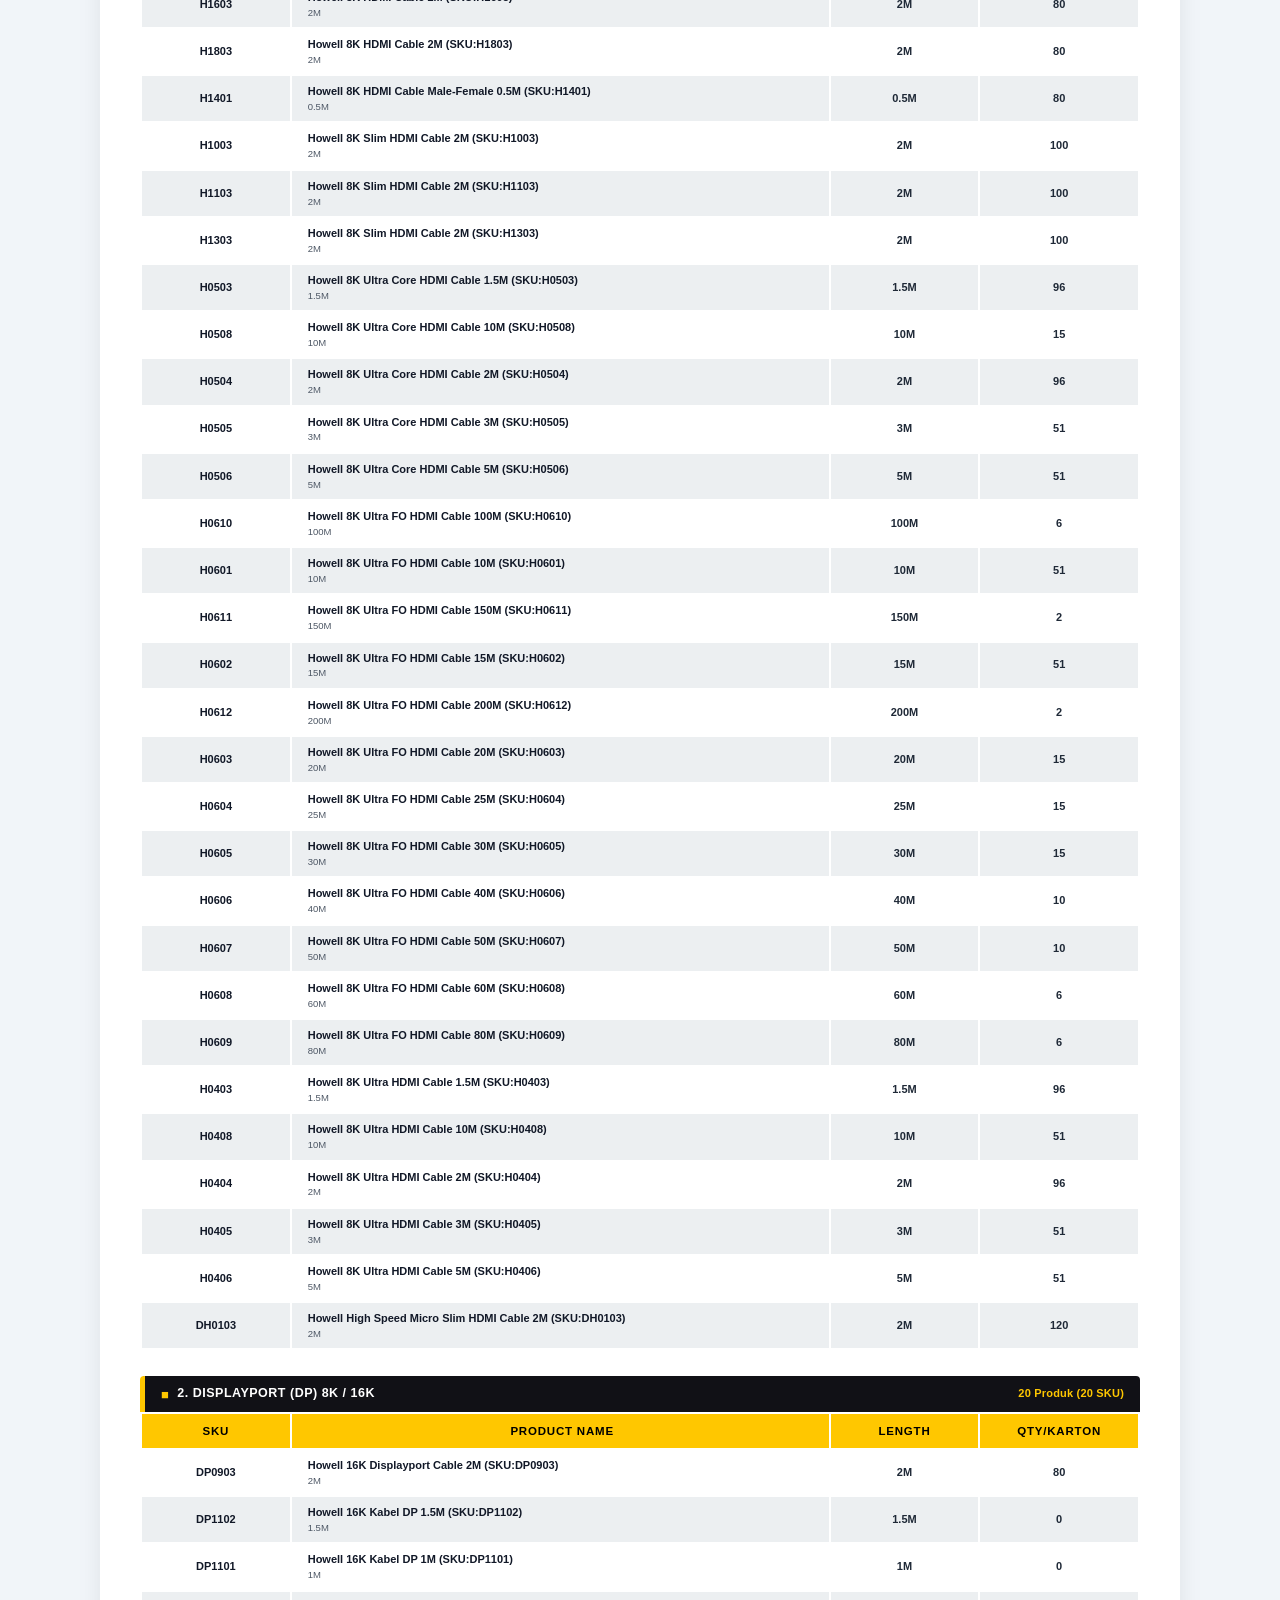
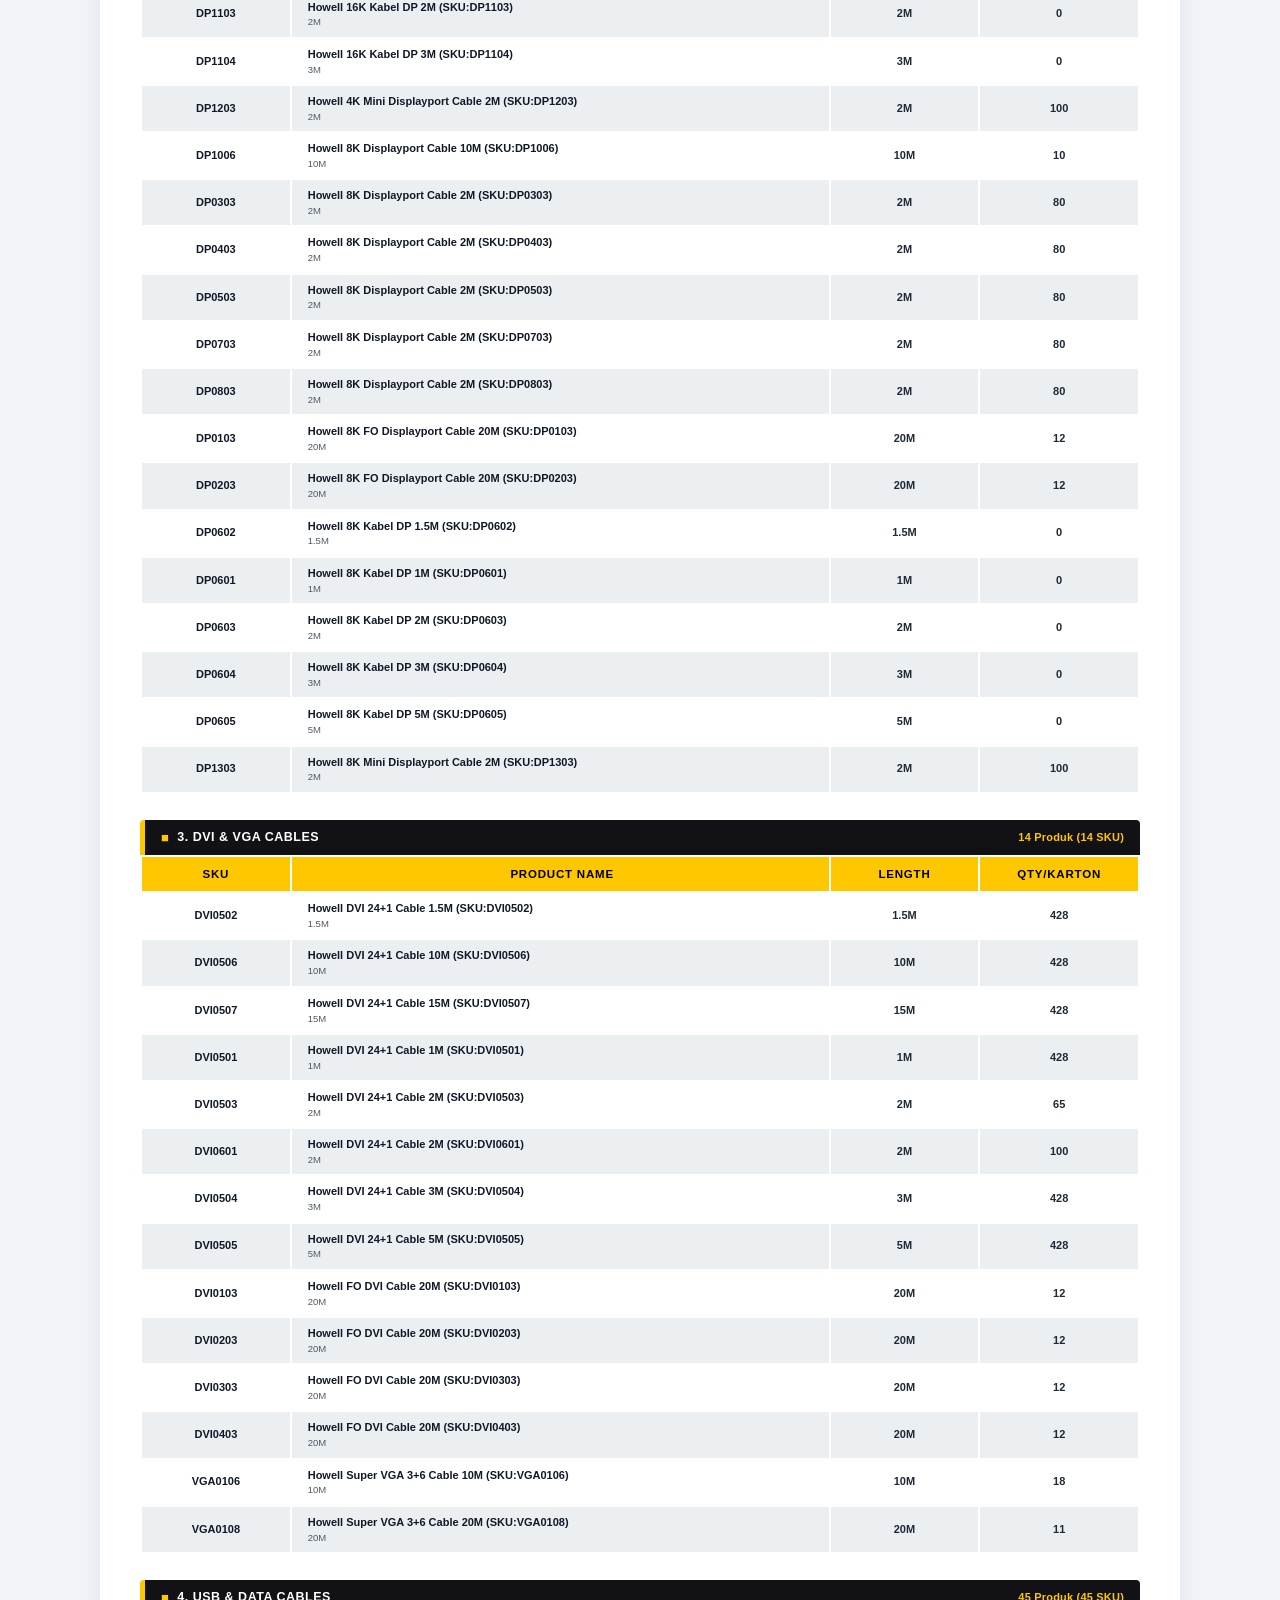
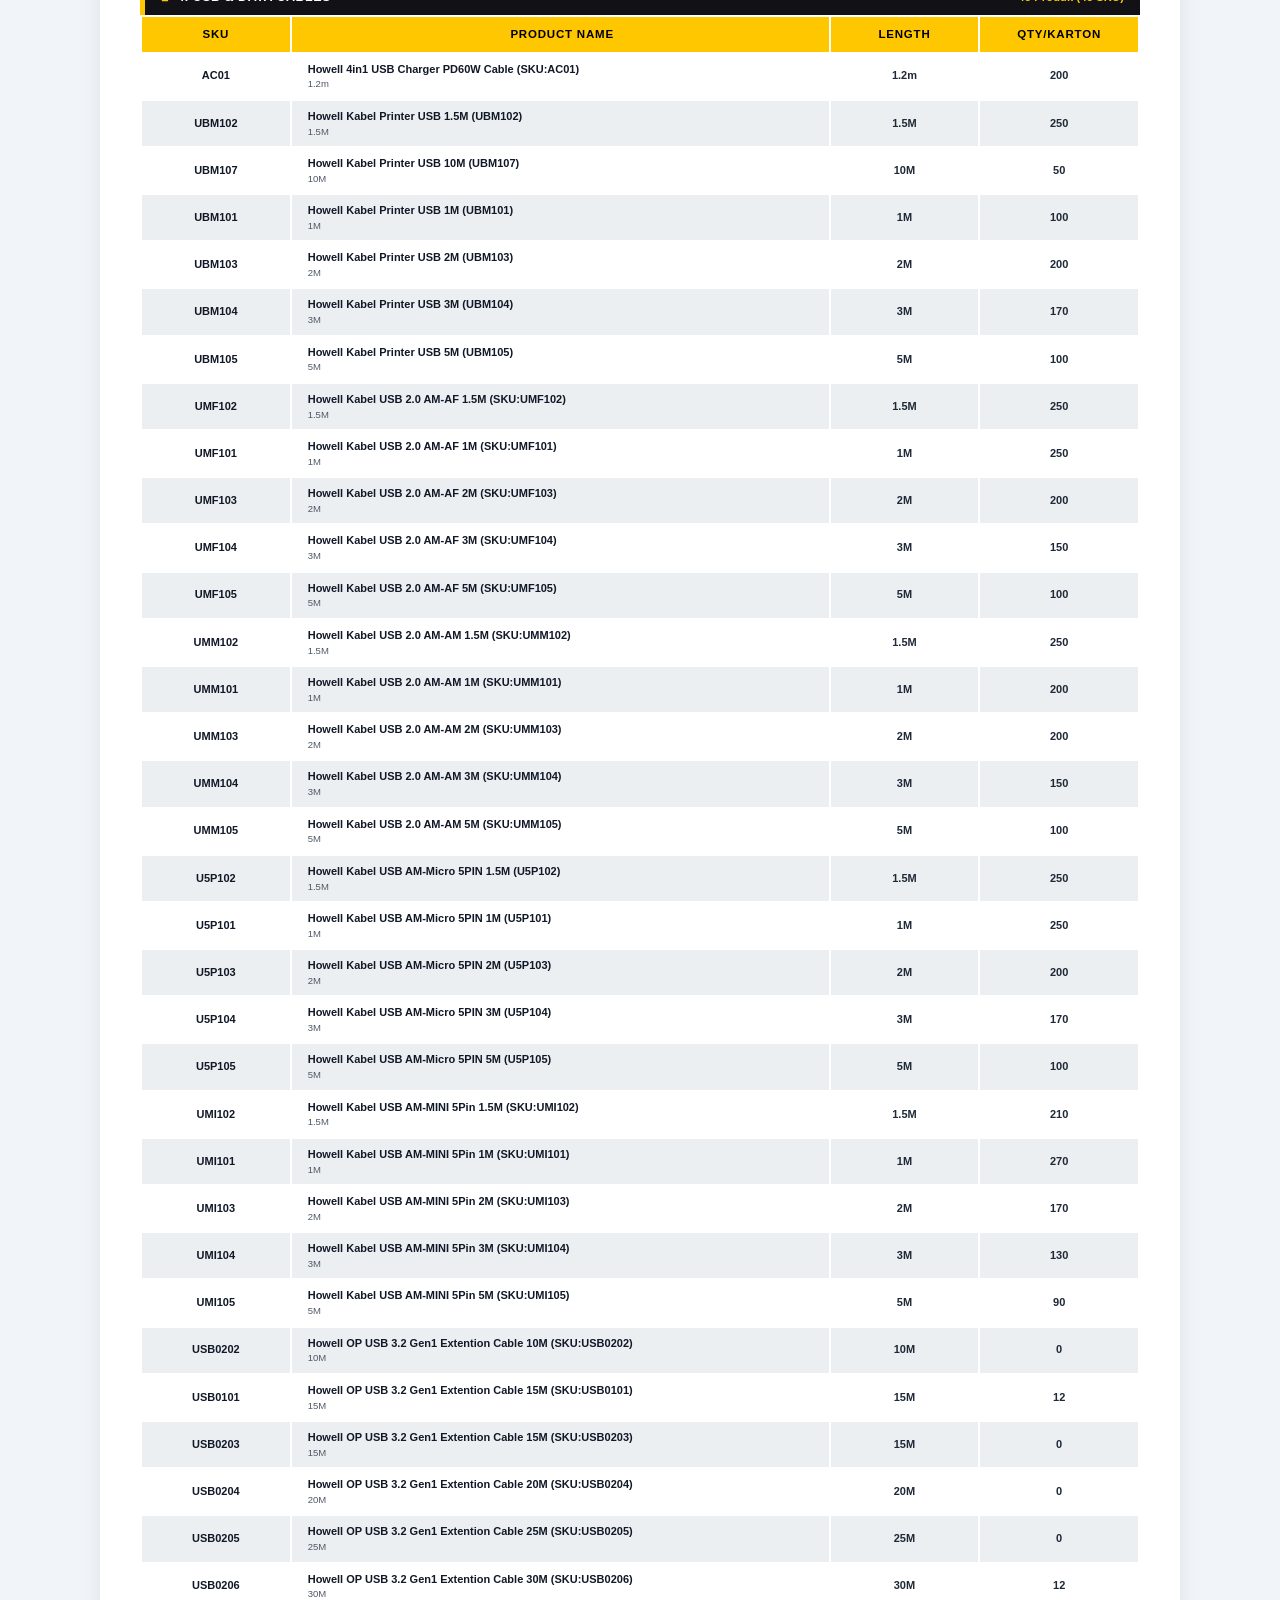
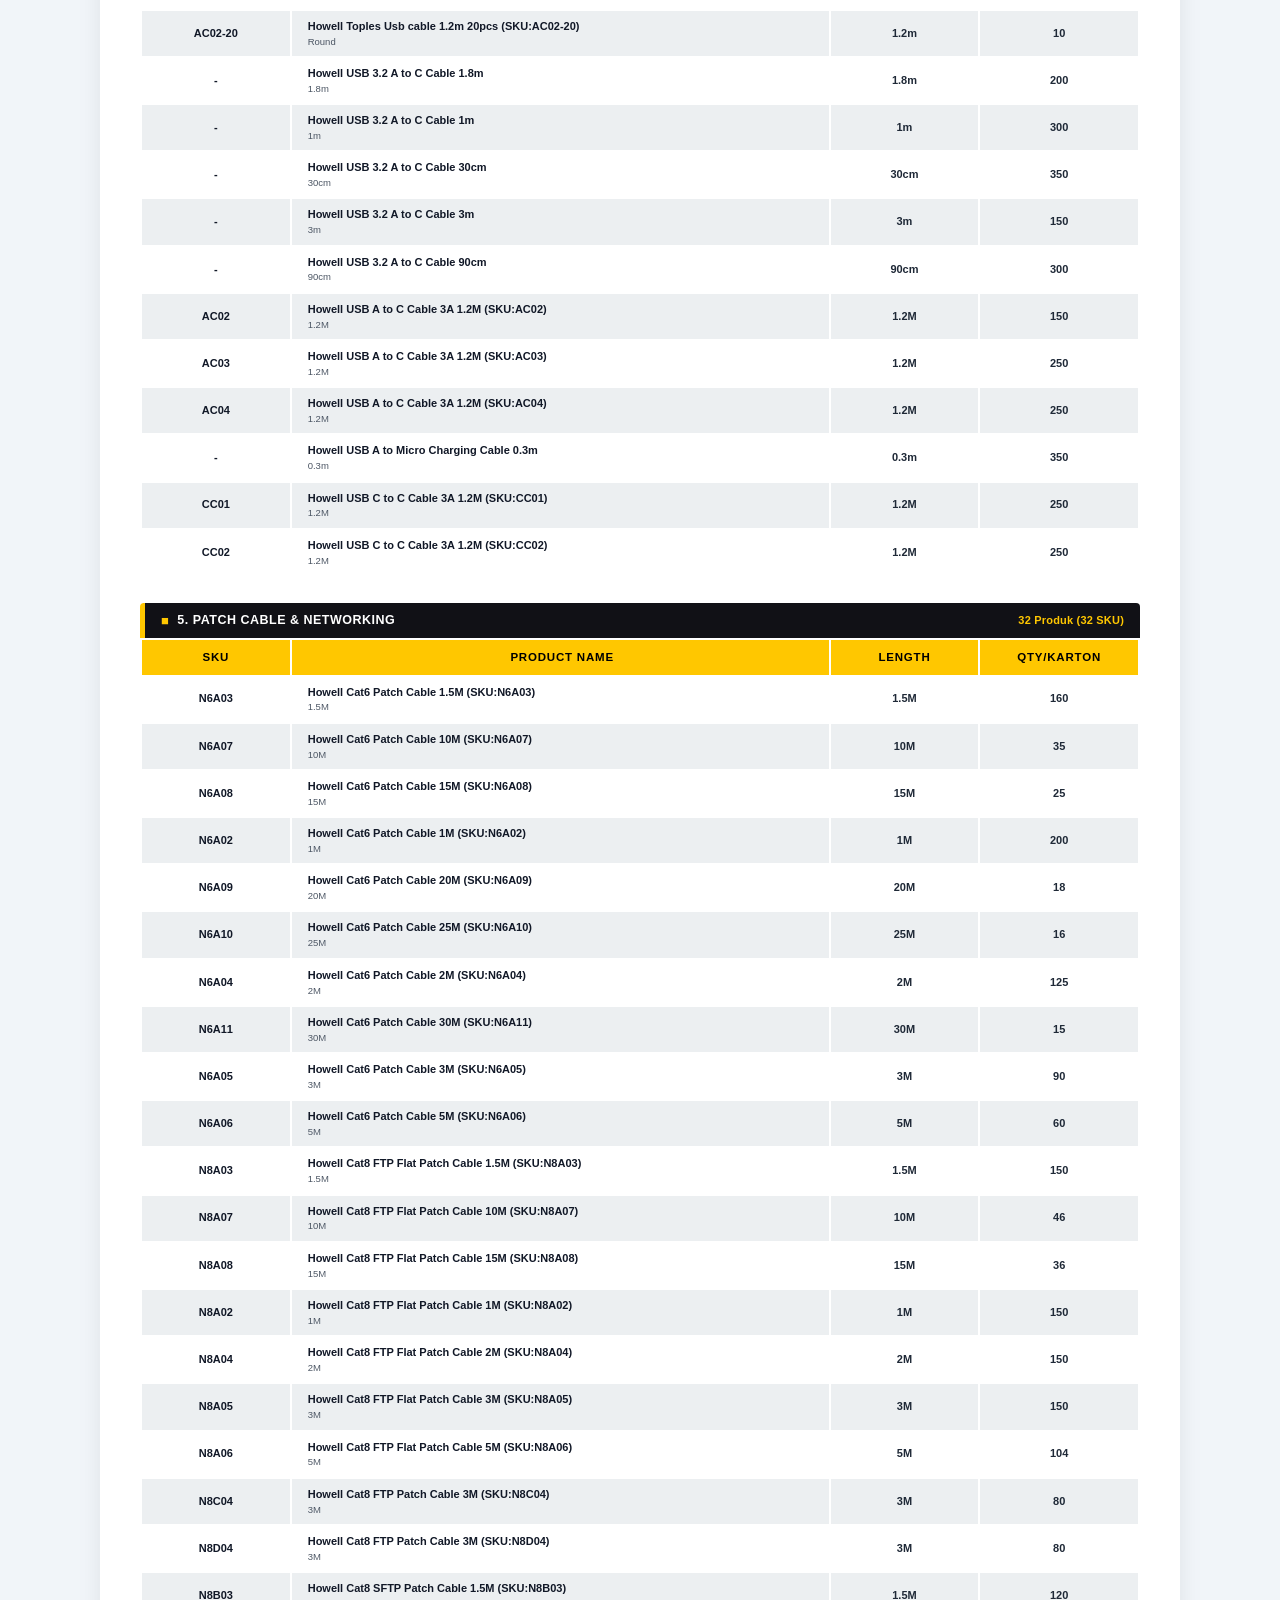
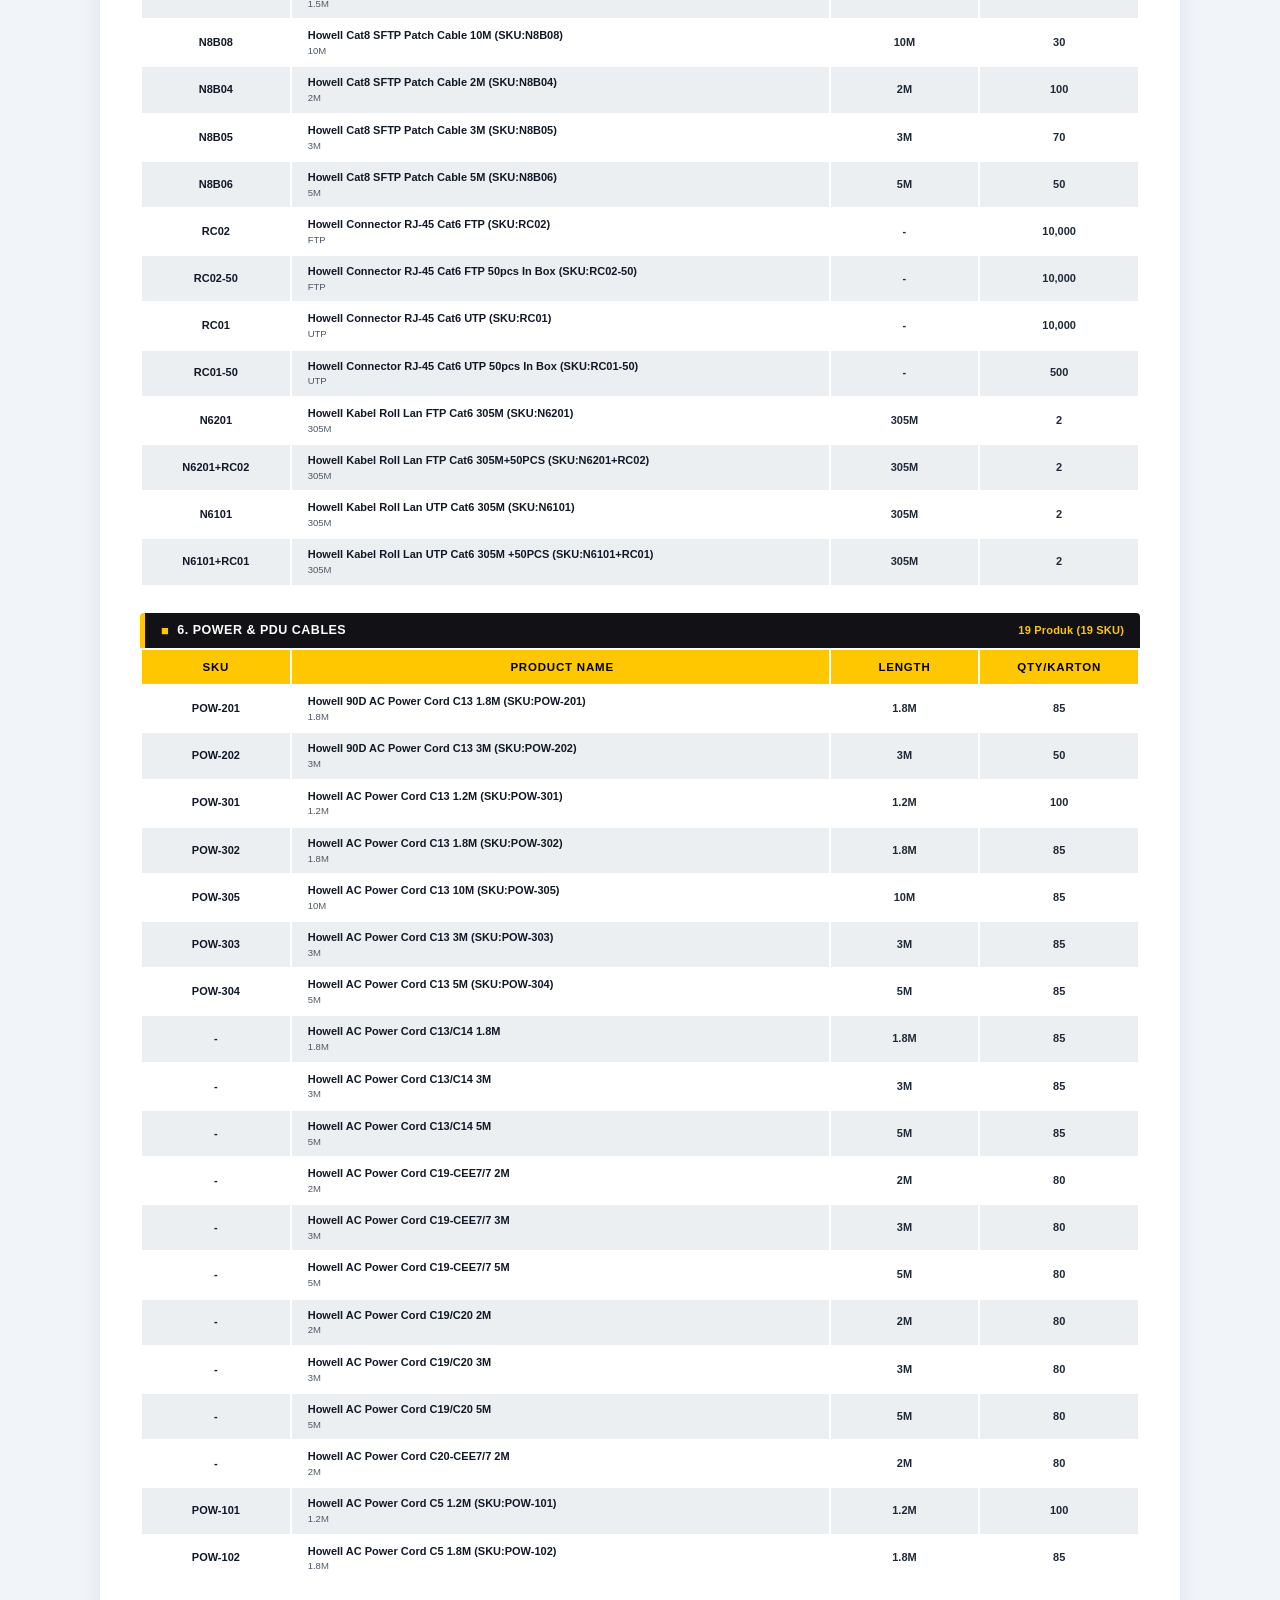
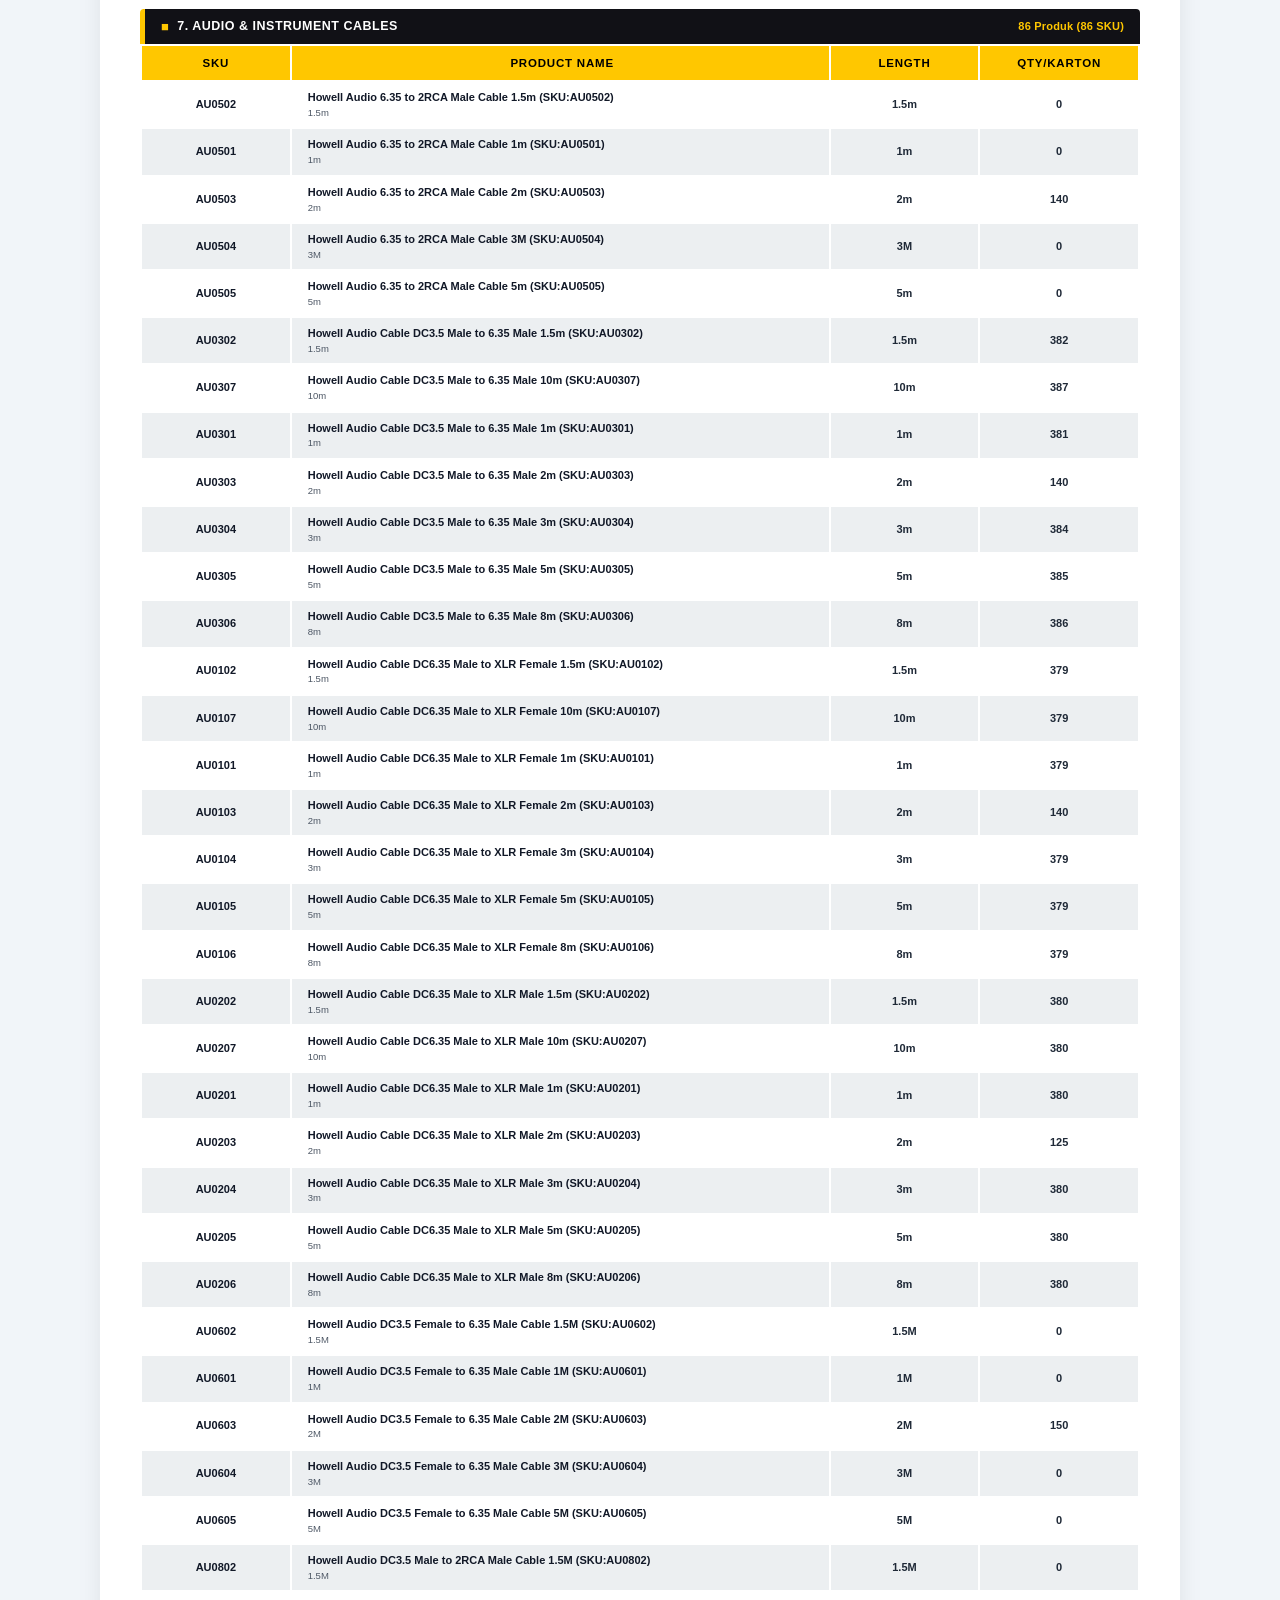
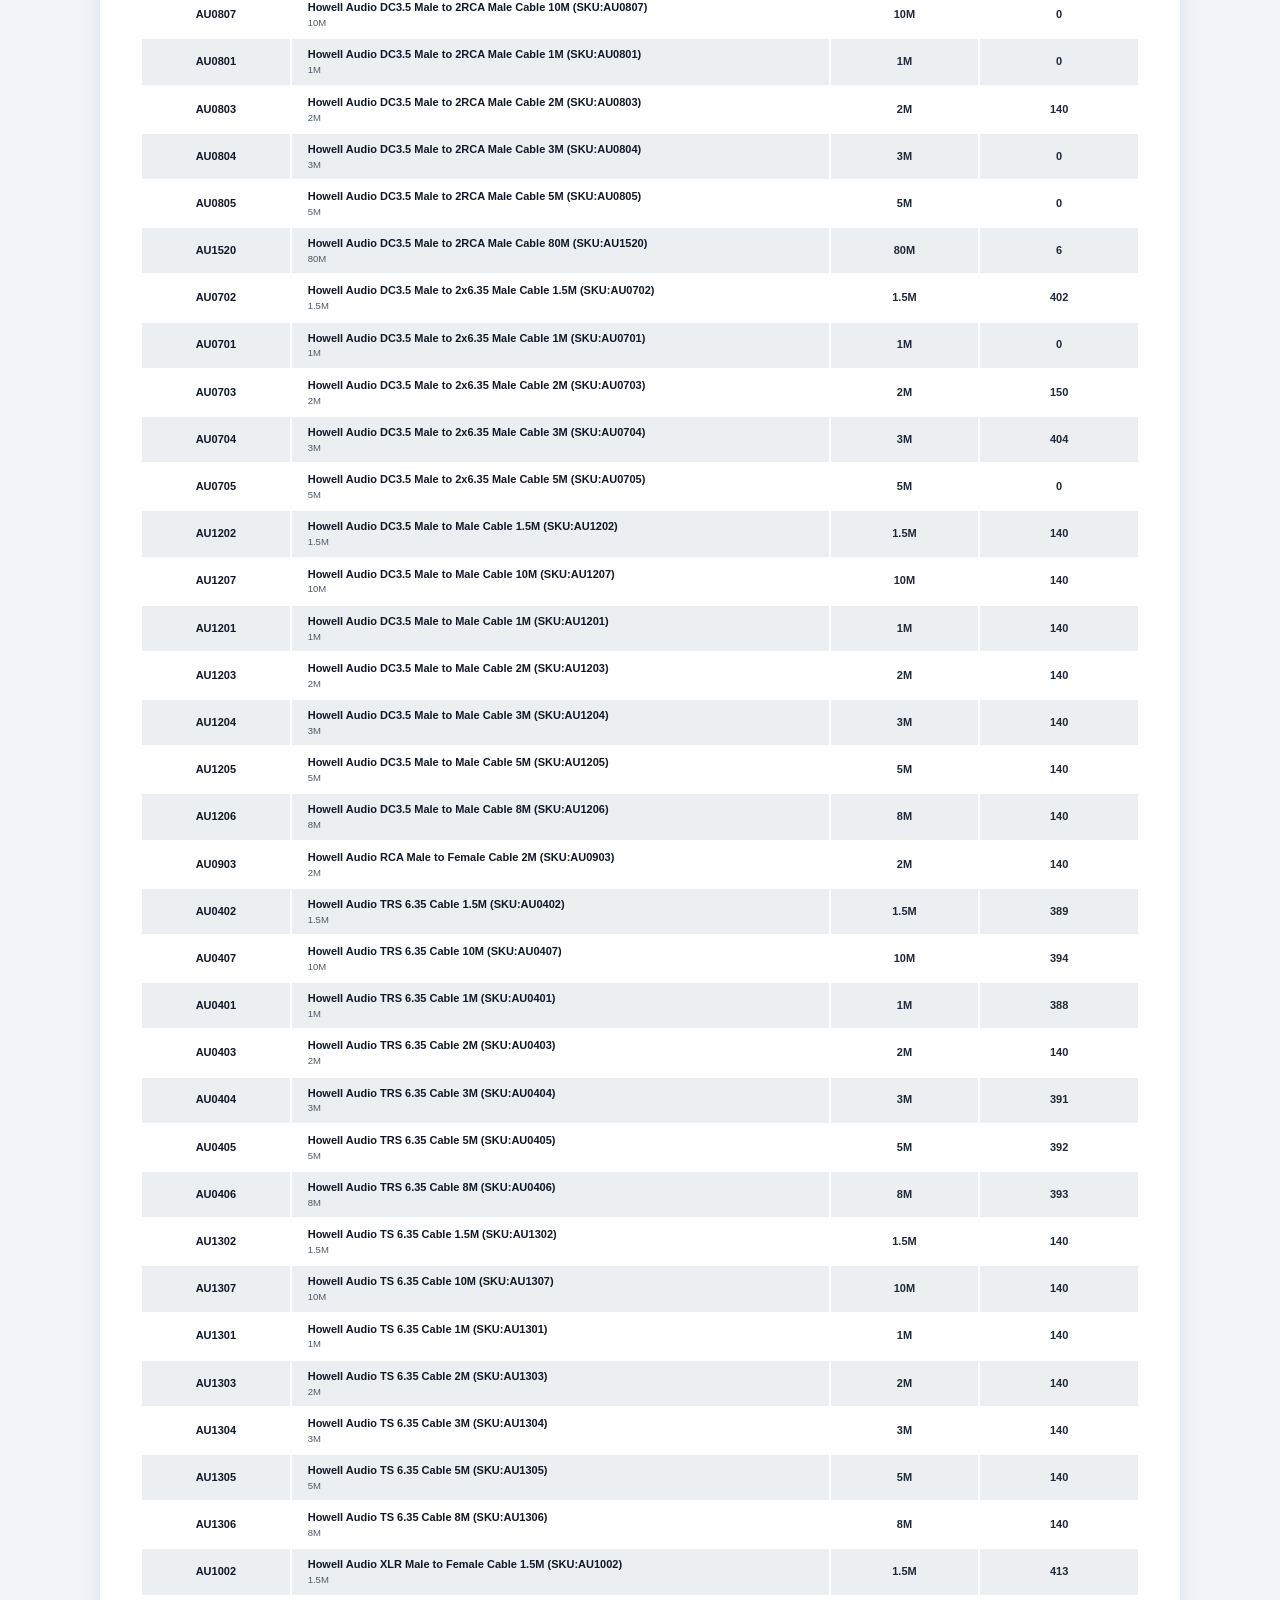
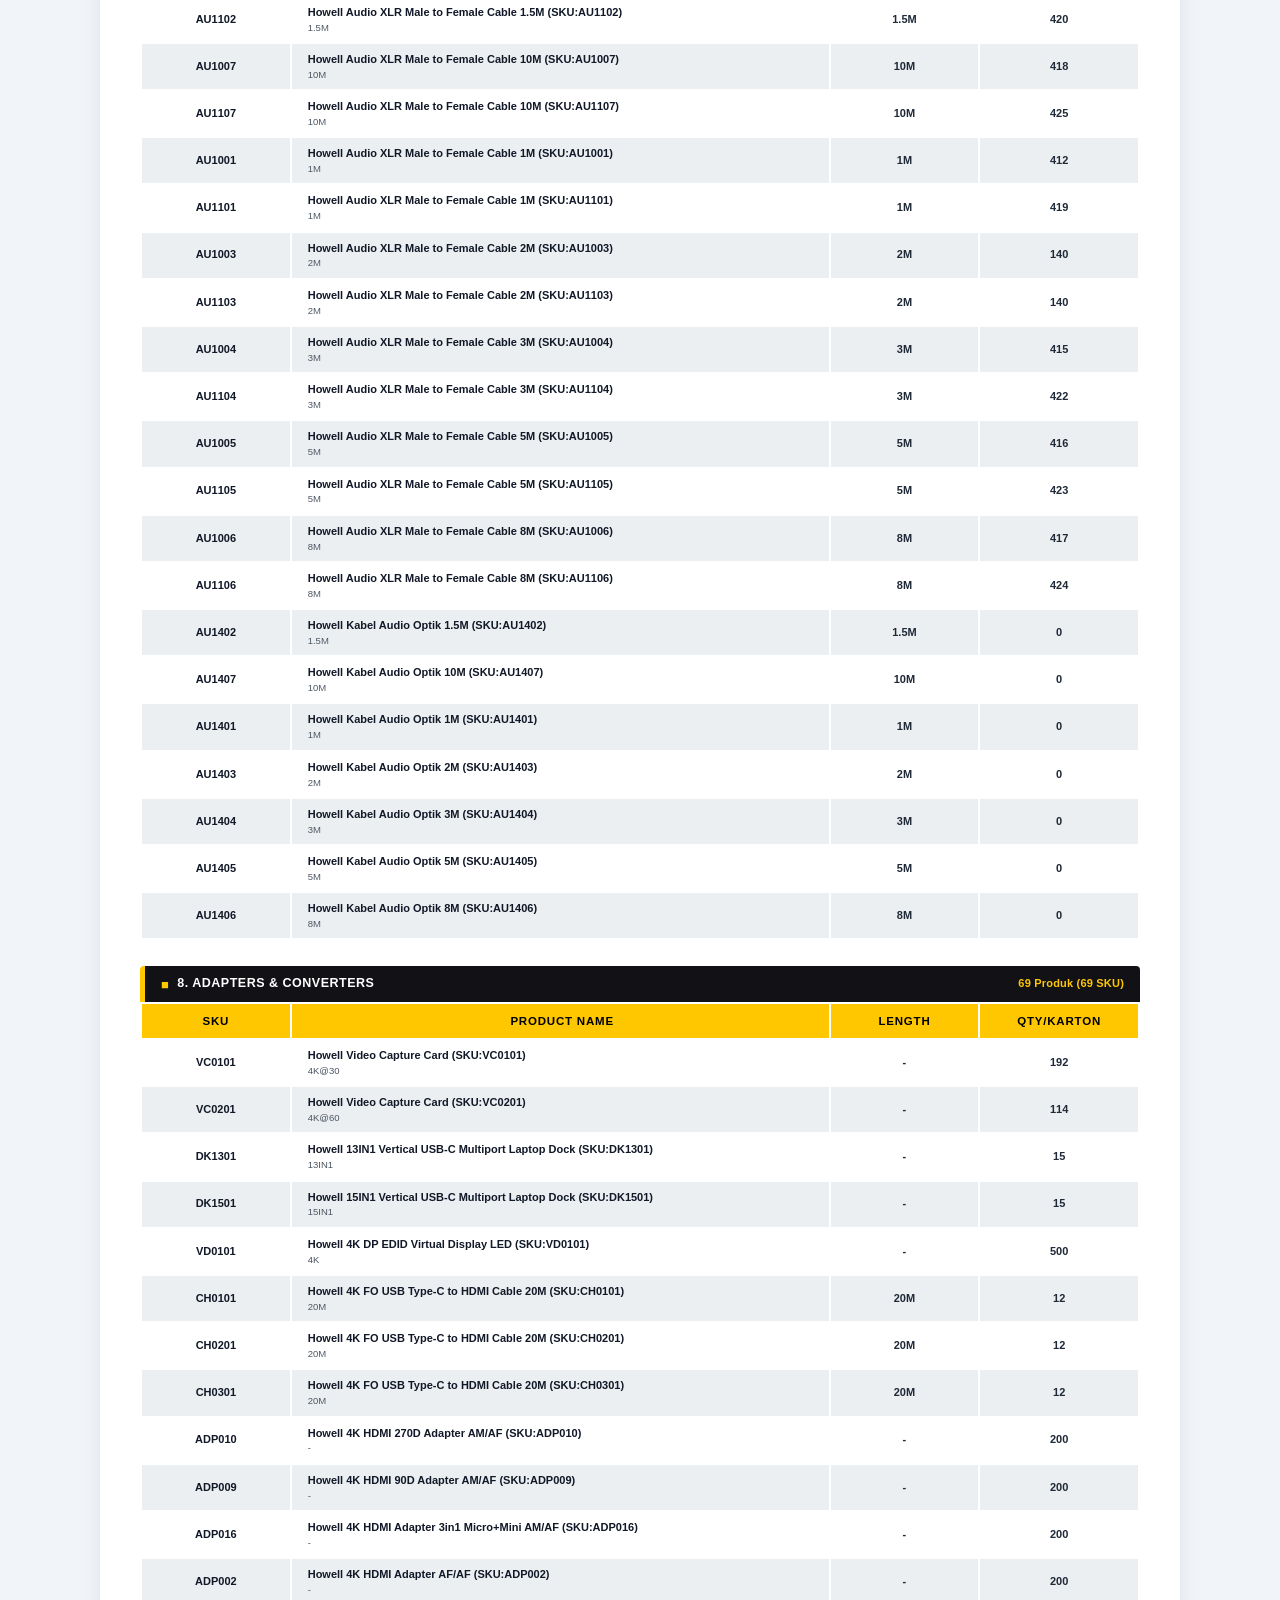
==== commit c1460bb8: "Update B2B section to direct WhatsApp and Email contact, and update official company address across " ====
--- a/print-catalog.html
+++ b/print-catalog.html
@@ -452,7 +452,8 @@
     }
 
     .company-meta {
-      font-size: 10.5px;
+      font-size: 8.8px;
+      letter-spacing: -0.15px;
       color: #4b5563;
       line-height: 1.6;
       display: flex;
@@ -460,7 +461,7 @@
       justify-content: space-between;
       align-items: baseline;
       width: 100%;
-      gap: 16px;
+      gap: 12px;
     }
 
     .company-meta span {
@@ -932,7 +933,7 @@
       </div>
       <div class="company-meta" id="doc-company-meta">
         <span><strong>PT Howell Niaga Indonesia</strong> • Distributor Resmi Sejak 2009</span>
-        <span>Blk. G, Jl. Pluit Raya No.Kav 19 7-8, Penjaringan, Jakarta Utara 14440</span>
+        <span>Jl. Pluit Raya Kav 19 Blok G No. 7-8 RT.7/RW.7, Penjaringan, Kecamatan Penjaringan, Jakarta Utara, DKI Jakarta 14440</span>
         <span>WhatsApp CS: +62 811-8803-1976 | Website: www.howell.co.id</span>
       </div>
     </div>
@@ -980,7 +981,7 @@
         search_clear_title: "Hapus pencarian",
         brand_title: "HOWELL INDONESIA",
         doc_subtitle: "KATALOG RESMI PRODUK & SPESIFIKASI TEKNIS (INVENTORY CATALOG)",
-        company_meta: `<span><strong>PT Howell Niaga Indonesia</strong> • Distributor Resmi Sejak 2009</span><span>Blk. G, Jl. Pluit Raya No.Kav 19 7-8, Penjaringan, Jakarta Utara 14440</span><span>WhatsApp CS: +62 811-8803-1976 | Website: www.howell.co.id</span>`,
+        company_meta: `<span><strong>PT Howell Niaga Indonesia</strong> • Distributor Resmi Sejak 2009</span><span>Jl. Pluit Raya Kav 19 Blok G No. 7-8 RT.7/RW.7, Penjaringan, Kecamatan Penjaringan, Jakarta Utara, DKI Jakarta 14440</span><span>WhatsApp CS: +62 811-8803-1976 | Website: www.howell.co.id</span>`,
         edition_prefix: "EDISI RESMI • ",
         header_summary: (count) => `Total Terpilih: <strong>${count} Produk (${count} SKU)</strong>`,
         col_sku: "SKU",
@@ -1019,7 +1020,7 @@
         search_clear_title: "Clear search",
         brand_title: "HOWELL INDONESIA",
         doc_subtitle: "OFFICIAL PRODUCT SPECIFICATIONS & INVENTORY CATALOG",
-        company_meta: `<span><strong>PT Howell Niaga Indonesia</strong> • Official Distributor Since 2009</span><span>Blk. G, Jl. Pluit Raya No.Kav 19 7-8, Penjaringan, North Jakarta 14440</span><span>WhatsApp Support: +62 811-8803-1976 | Website: www.howell.co.id</span>`,
+        company_meta: `<span><strong>PT Howell Niaga Indonesia</strong> • Official Distributor Since 2009</span><span>Jl. Pluit Raya Kav 19 Blok G No. 7-8 RT.7/RW.7, Penjaringan, Kecamatan Penjaringan, Jakarta Utara, DKI Jakarta 14440</span><span>WhatsApp Support: +62 811-8803-1976 | Website: www.howell.co.id</span>`,
         edition_prefix: "OFFICIAL EDITION • ",
         header_summary: (count) => `Total Selected: <strong>${count} Products (${count} SKUs)</strong>`,
         col_sku: "SKU",
@@ -1058,7 +1059,7 @@
         search_clear_title: "清除搜索",
         brand_title: "HOWELL INDONESIA (豪威科技)",
         doc_subtitle: "官方产品技术规格与库存清单 (MASTER INVENTORY CATALOG)",
-        company_meta: `<span><strong>PT Howell Niaga Indonesia</strong> • 官方独家总代理 (始于 2009 年)</span><span>Blk. G, Jl. Pluit Raya No.Kav 19 7-8, Penjaringan, Jakarta Utara 14440</span><span>商务咨询 WhatsApp: +62 811-8803-1976 | 官方网址: www.howell.co.id</span>`,
+        company_meta: `<span><strong>PT Howell Niaga Indonesia</strong> • 官方独家总代理 (始于 2009 年)</span><span>Jl. Pluit Raya Kav 19 Blok G No. 7-8 RT.7/RW.7, Penjaringan, Kecamatan Penjaringan, Jakarta Utara, DKI Jakarta 14440</span><span>商务咨询 WhatsApp: +62 811-8803-1976 | 官方网址: www.howell.co.id</span>`,
         edition_prefix: "官方正版发布 • ",
         header_summary: (count) => `当前筛选: <strong>${count} 款产品 (${count} 个 SKU)</strong>`,
         col_sku: "SKU 编码",
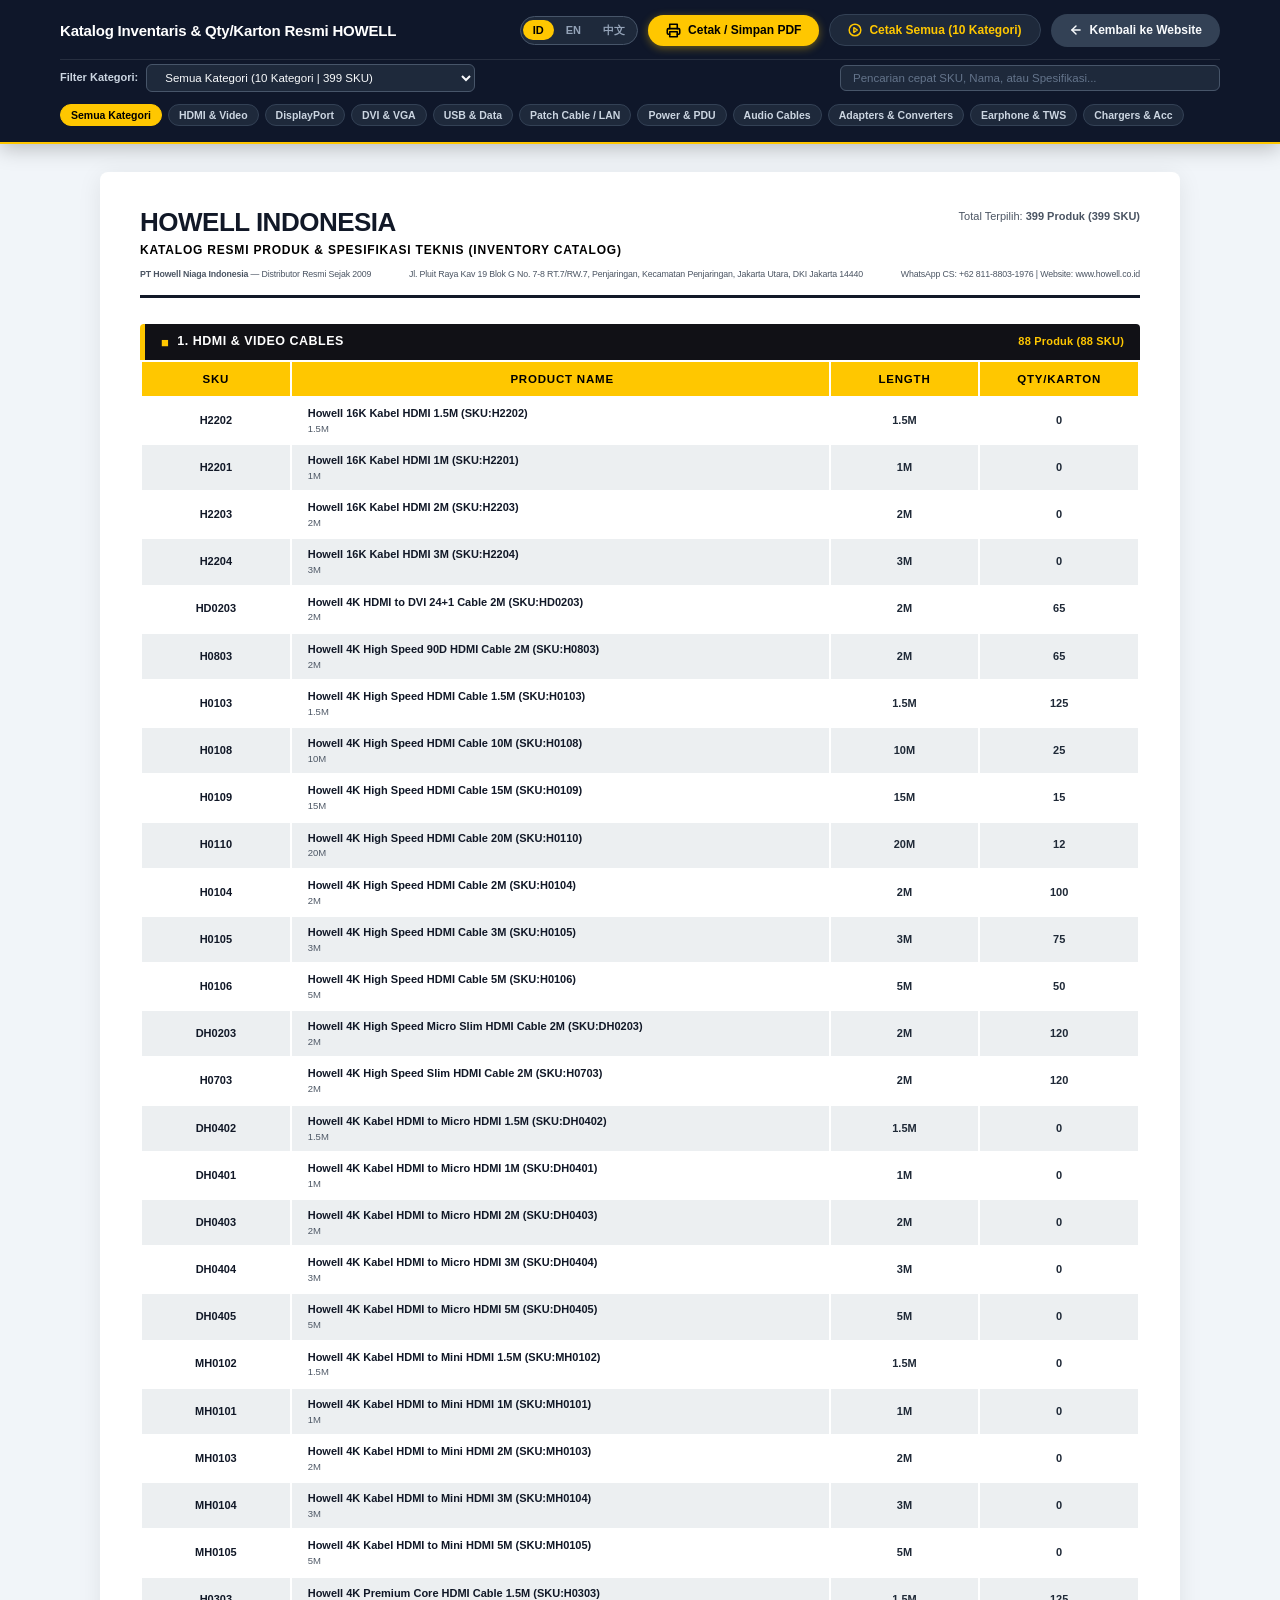
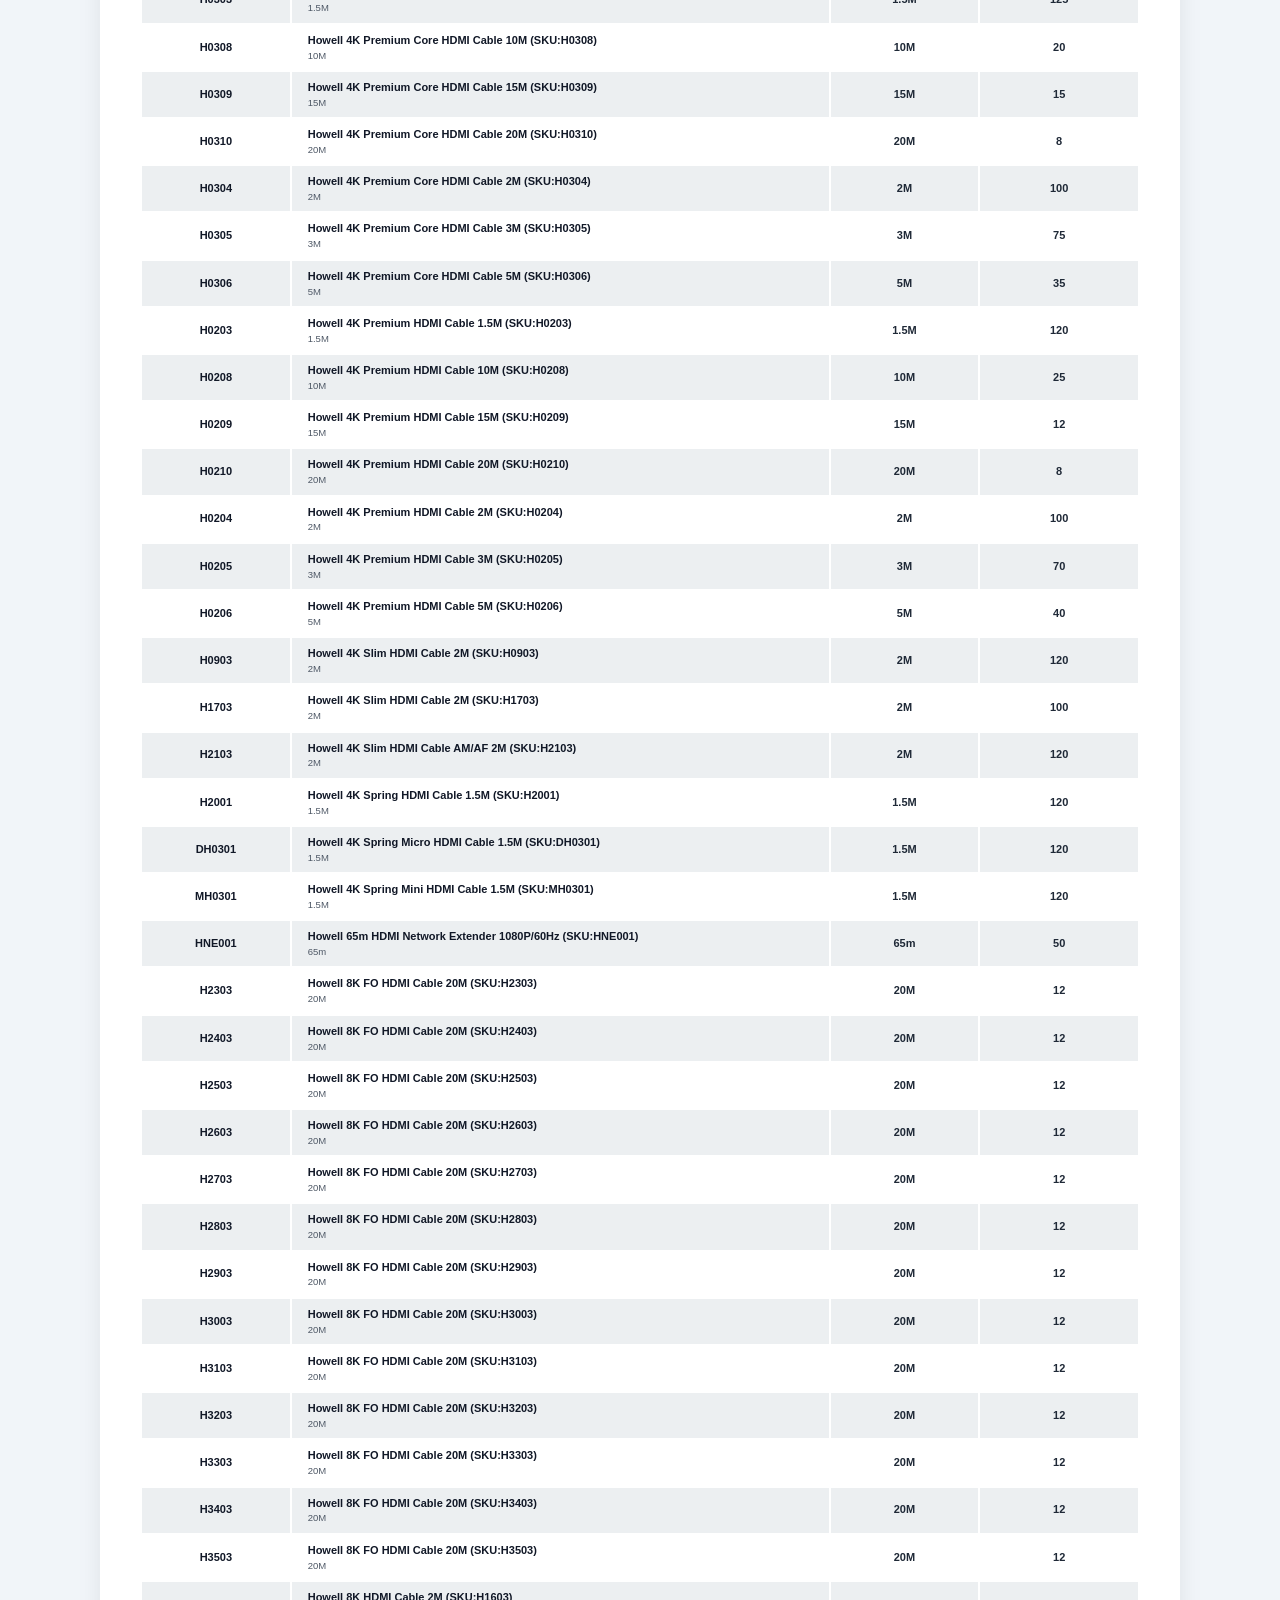
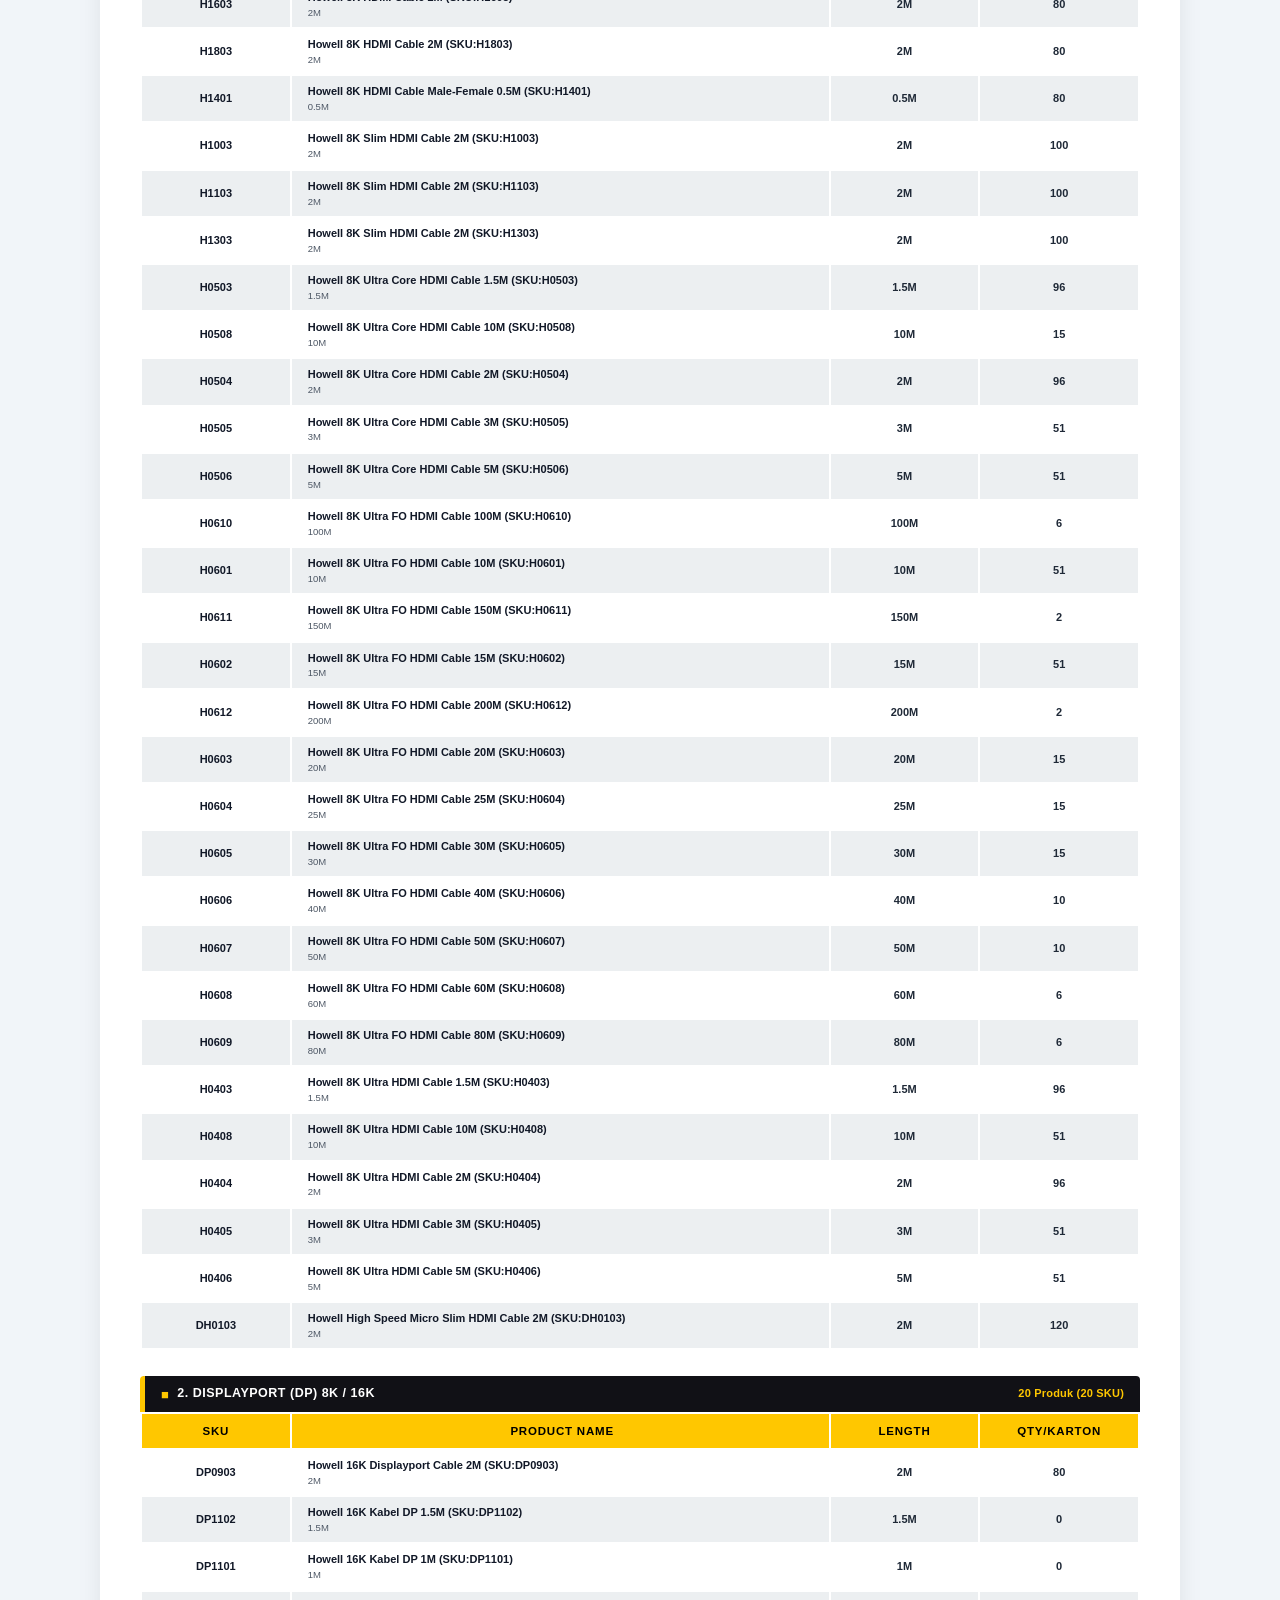
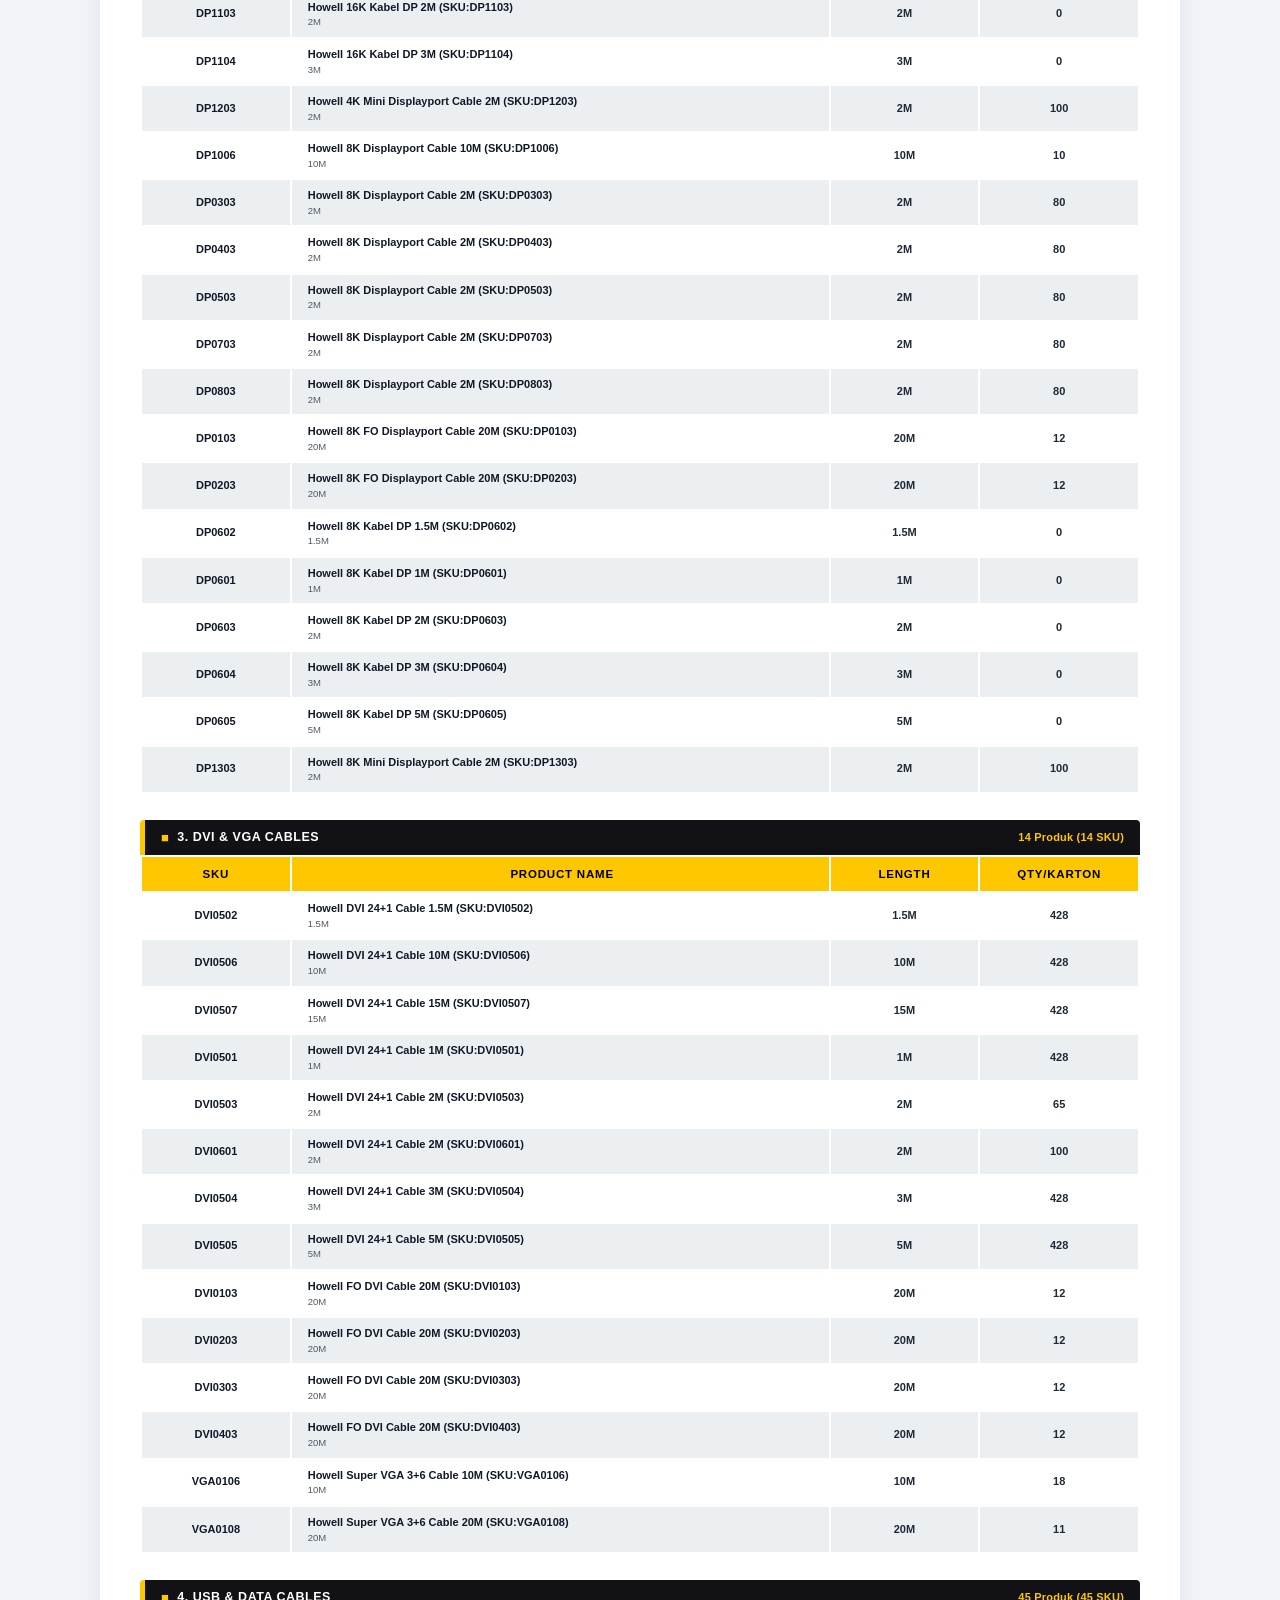
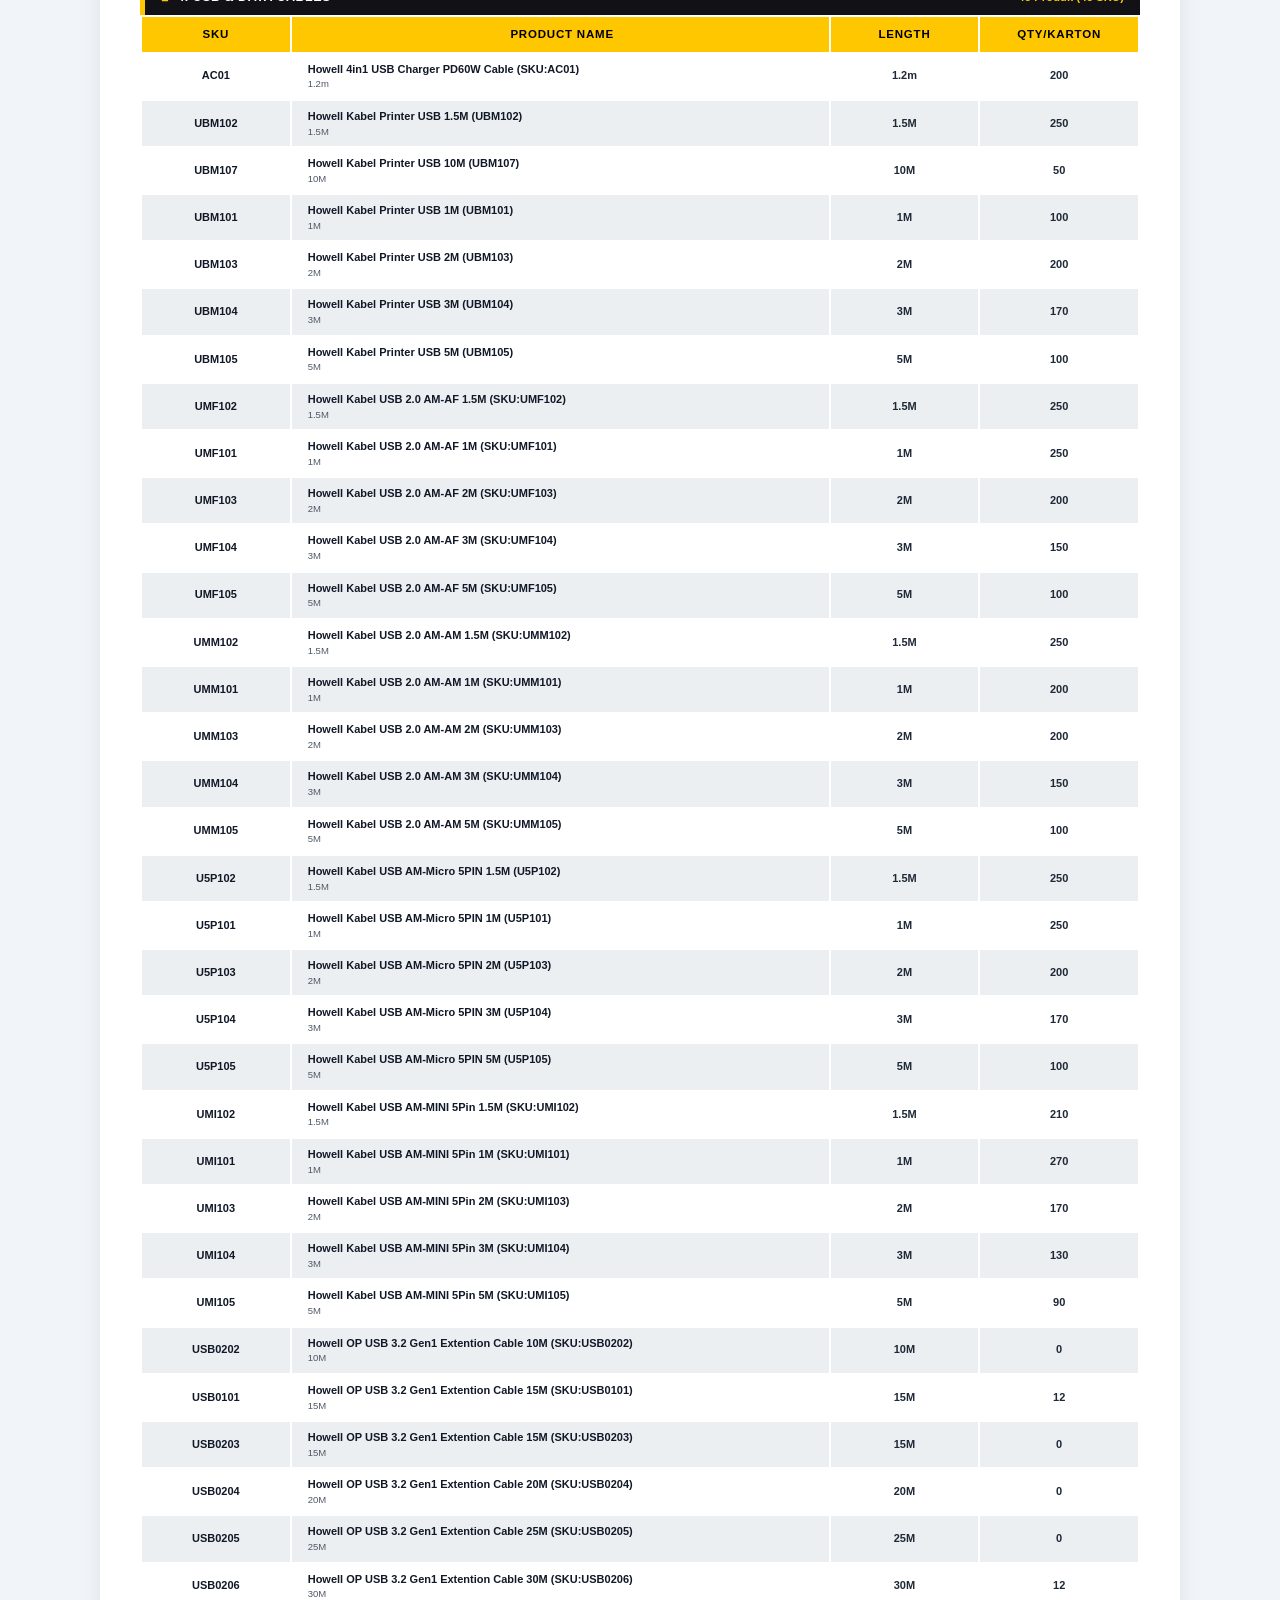
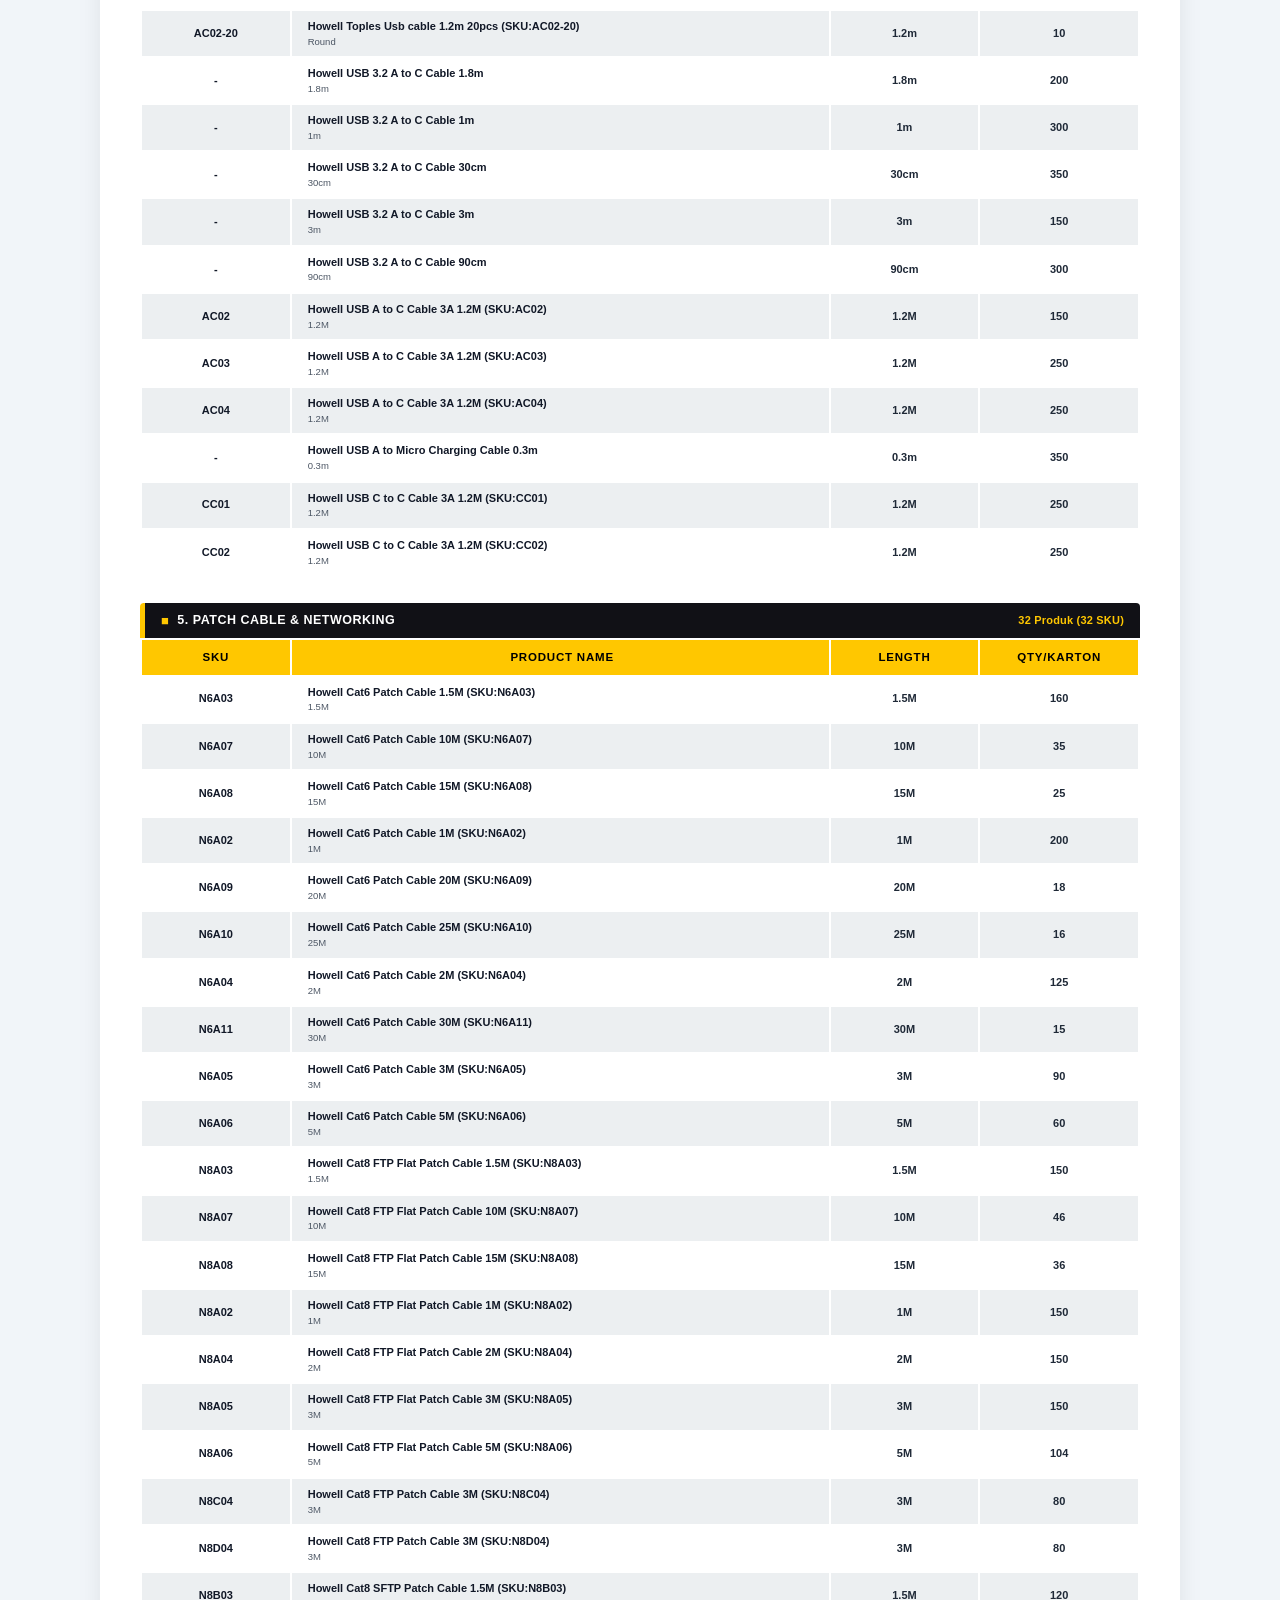
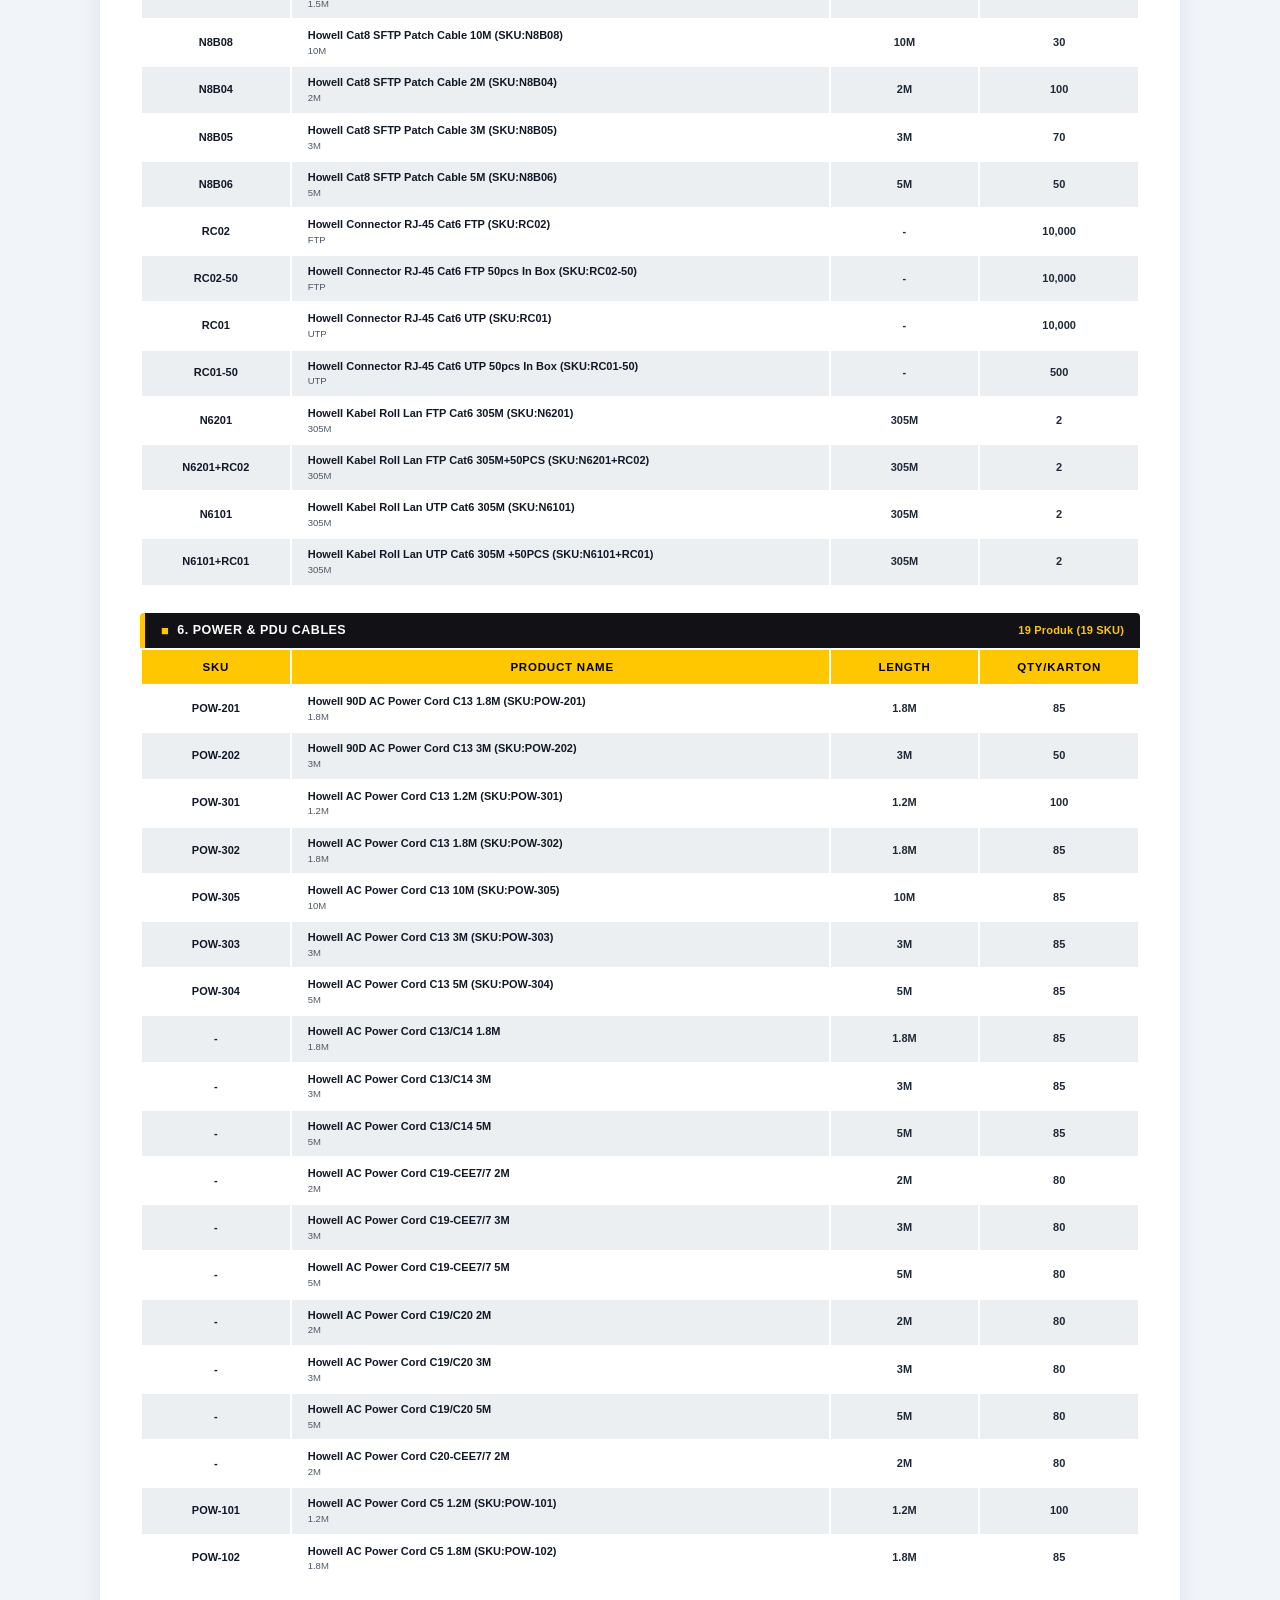
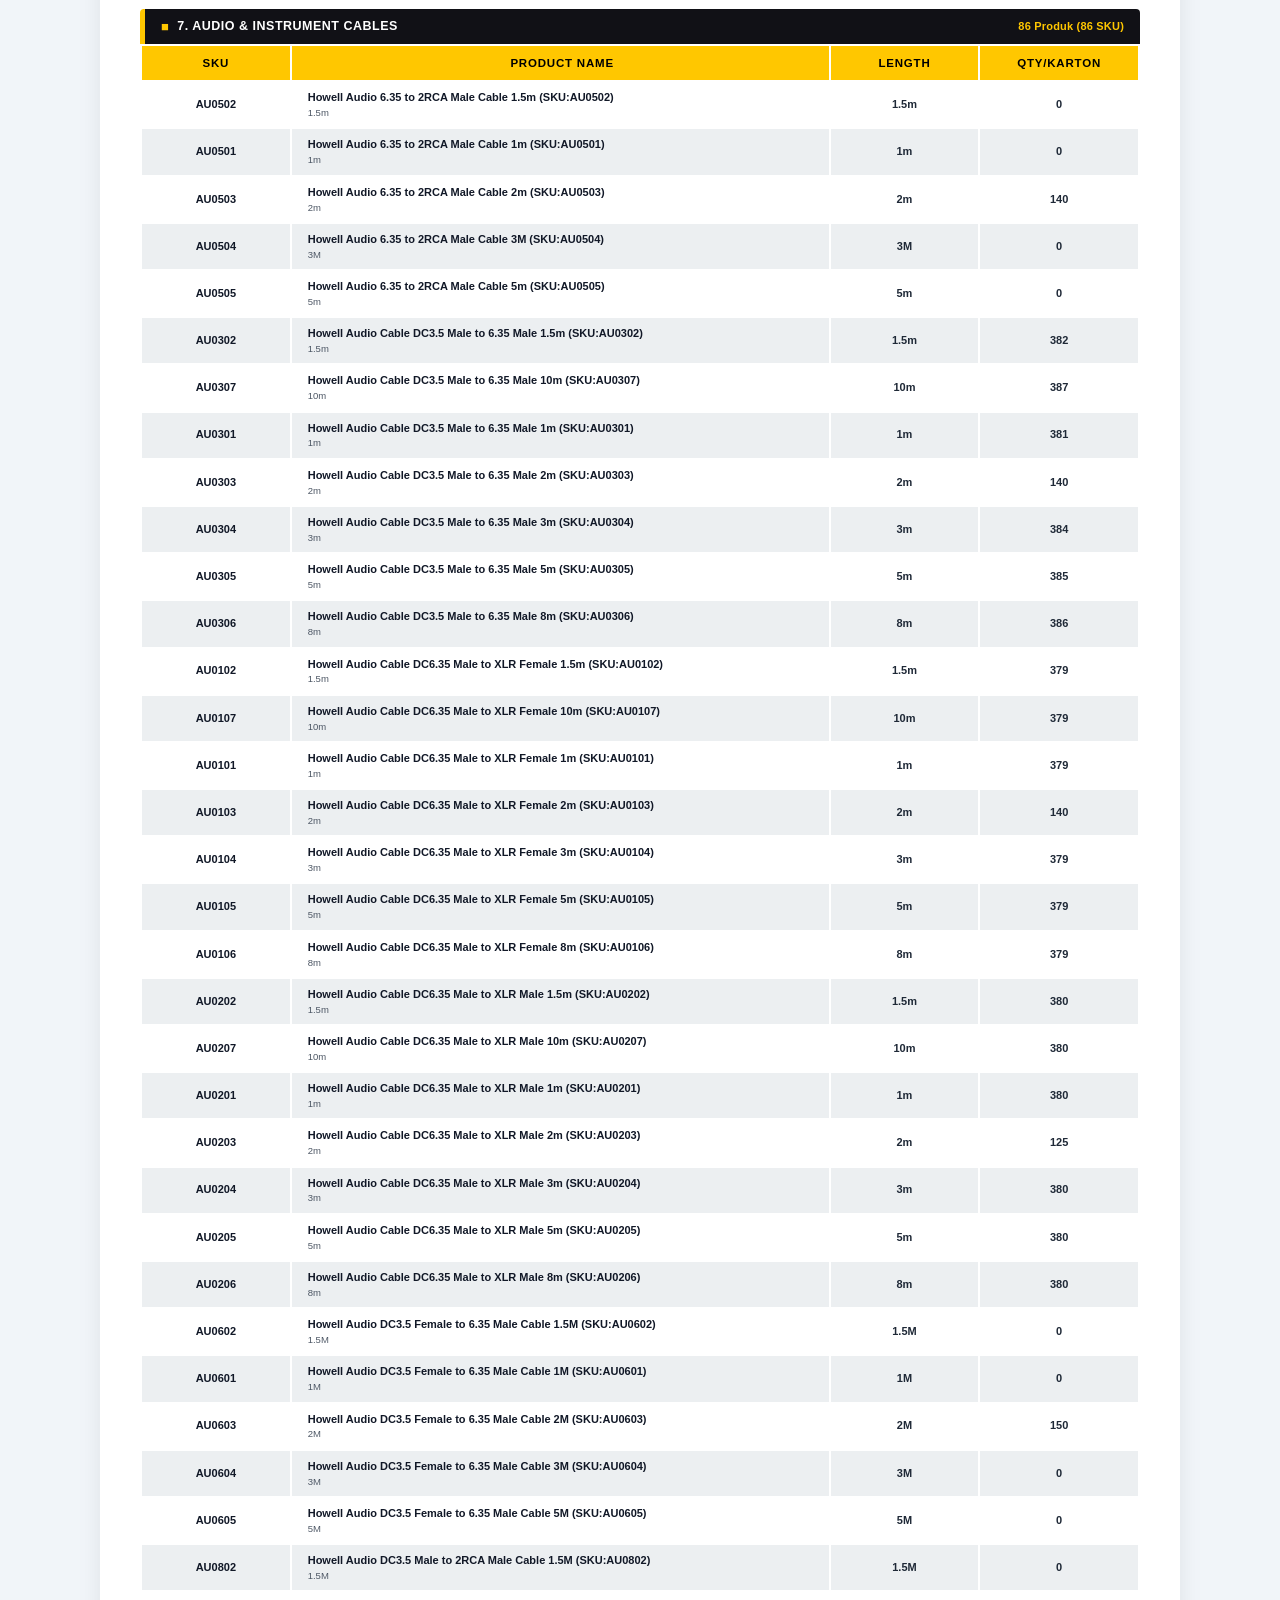
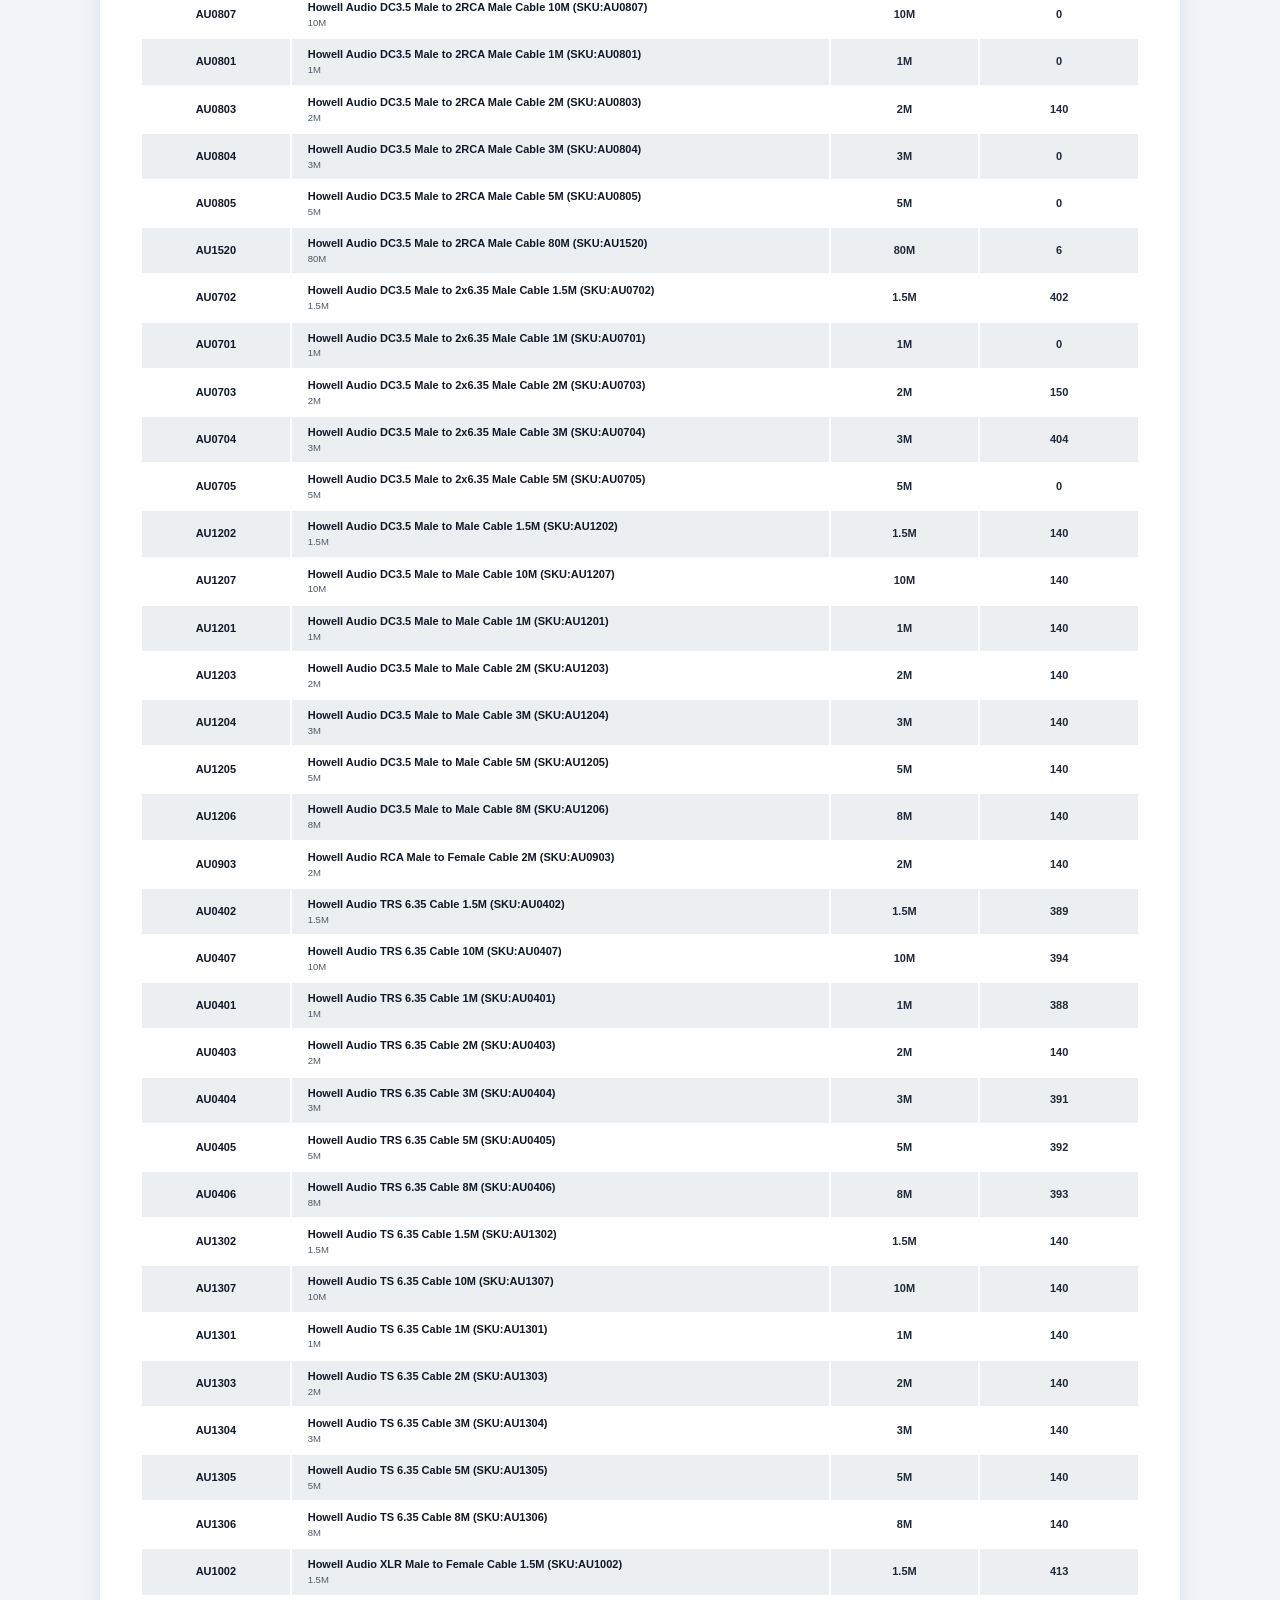
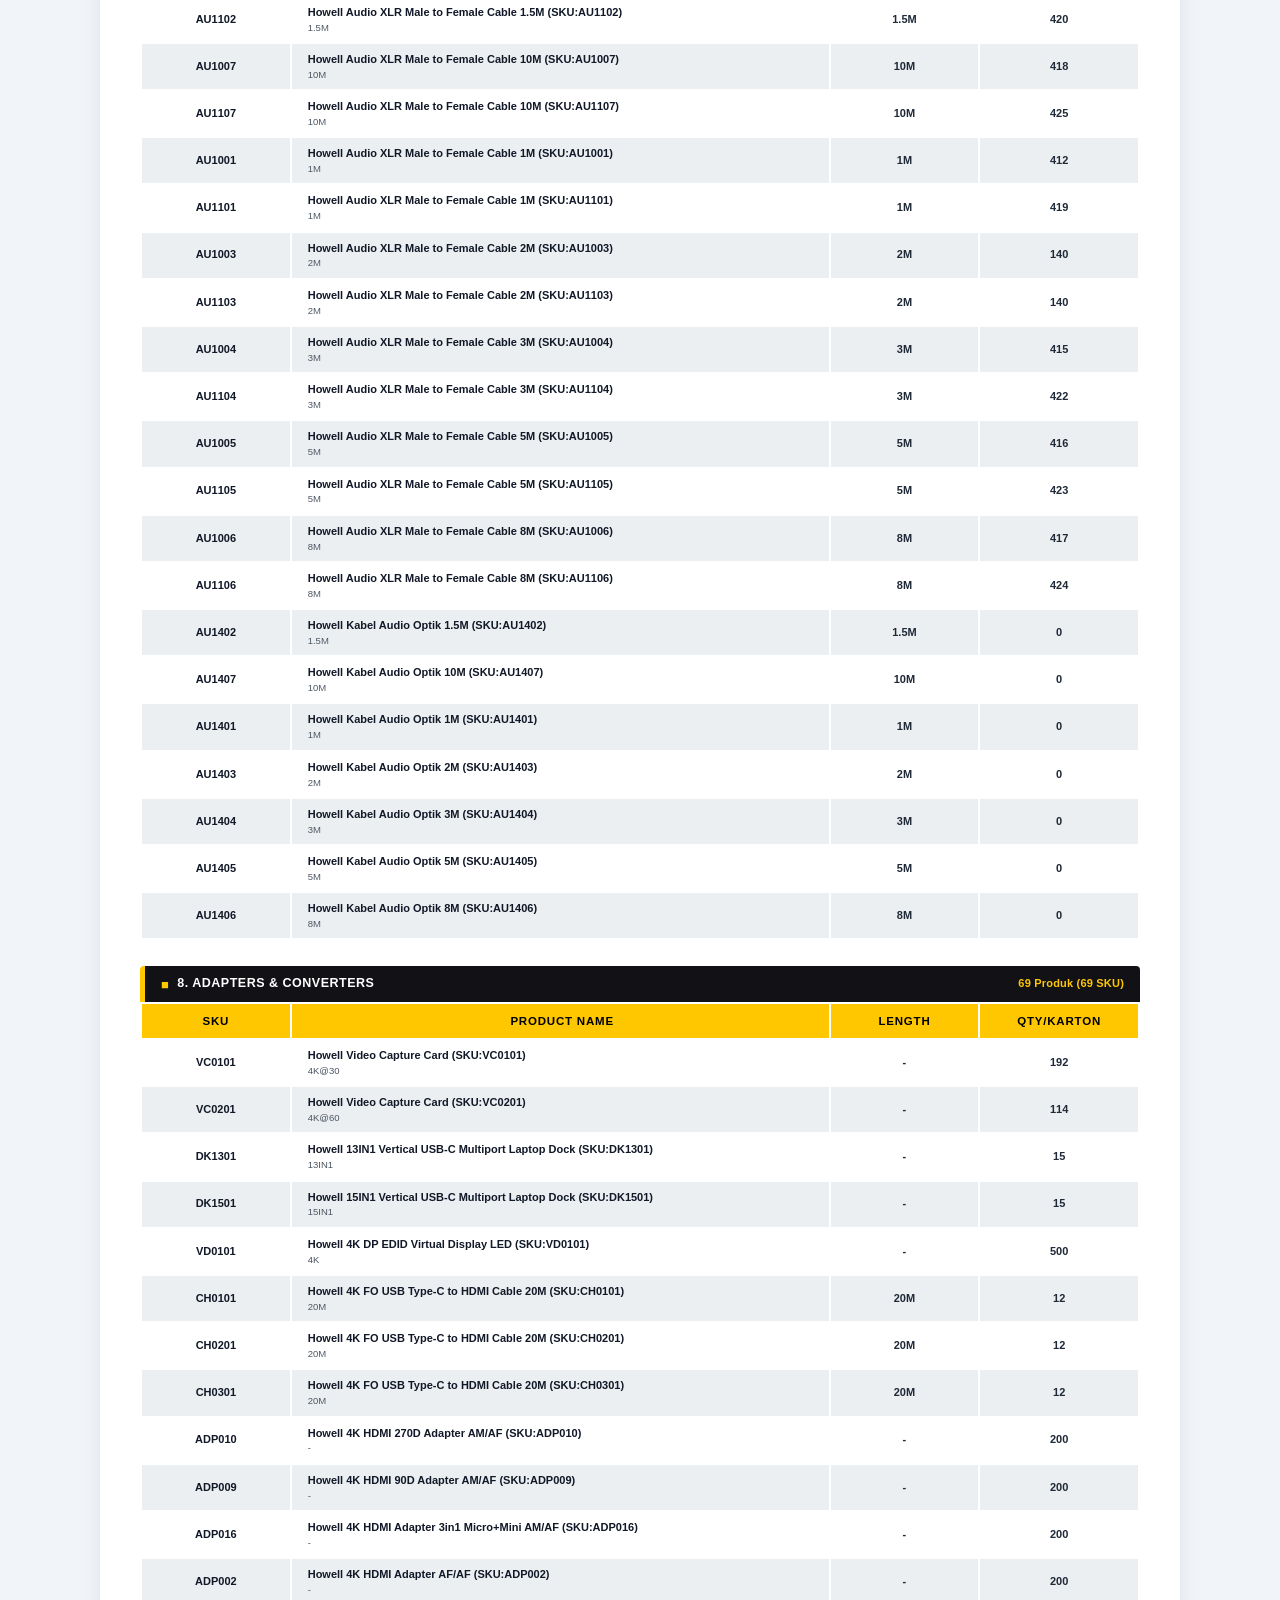
==== commit 4e912574: "fix(ui): hapus seluruh tanda titik, bullet point, dan period dekoratif di website - Hapus elemen tit" ====
--- a/print-catalog.html
+++ b/print-catalog.html
@@ -5,6 +5,9 @@
   <meta name="viewport" content="width=device-width, initial-scale=1.0">
   <title id="doc-meta-title">HOWELL Official Product Catalog &amp; Inventory - Cetak / Simpan PDF</title>
   <meta name="description" content="HOWELL Official Master Product Catalog and Inventory Data Sheet. PT Howell Niaga Indonesia.">
+  <meta http-equiv="Cache-Control" content="no-cache, no-store, must-revalidate">
+  <meta http-equiv="Pragma" content="no-cache">
+  <meta http-equiv="Expires" content="0">
   <meta name="robots" content="index, follow">
   <link rel="canonical" href="https://wildanfi12.github.io/Howell/print-catalog.html">
   <link rel="icon" type="image/png" href="assets/howell-icon-swirl.png">
@@ -932,7 +935,7 @@
         </div>
       </div>
       <div class="company-meta" id="doc-company-meta">
-        <span><strong>PT Howell Niaga Indonesia</strong> • Distributor Resmi Sejak 2009</span>
+        <span><strong>PT Howell Niaga Indonesia</strong> — Distributor Resmi Sejak 2009</span>
         <span>Jl. Pluit Raya Kav 19 Blok G No. 7-8 RT.7/RW.7, Penjaringan, Kecamatan Penjaringan, Jakarta Utara, DKI Jakarta 14440</span>
         <span>WhatsApp CS: +62 811-8803-1976 | Website: www.howell.co.id</span>
       </div>
@@ -957,8 +960,8 @@
   </div>
 
   <!-- Load Master Product Data from official PDF source -->
-  <script src="js/pdf-catalog.js?v=20260929"></script>
-  <script src="js/products.js?v=20260929"></script>
+  <script src="js/pdf-catalog.js?v=20261010-v8-optimized"></script>
+  <script src="js/products.js?v=20261010-v8-optimized"></script>
 
   <script>
     // State management
@@ -975,14 +978,14 @@
         btn_print_all: "Cetak Semua (10 Kategori)",
         btn_back: "Kembali ke Website",
         filter_label: "Filter Kategori:",
-        opt_all: (count) => `Semua Kategori (10 Kategori • ${count} SKU)`,
+        opt_all: (count) => `Semua Kategori (10 Kategori | ${count} SKU)`,
         chip_all: "Semua Kategori",
         search_ph: "Pencarian cepat SKU, Nama, atau Spesifikasi...",
         search_clear_title: "Hapus pencarian",
         brand_title: "HOWELL INDONESIA",
         doc_subtitle: "KATALOG RESMI PRODUK & SPESIFIKASI TEKNIS (INVENTORY CATALOG)",
-        company_meta: `<span><strong>PT Howell Niaga Indonesia</strong> • Distributor Resmi Sejak 2009</span><span>Jl. Pluit Raya Kav 19 Blok G No. 7-8 RT.7/RW.7, Penjaringan, Kecamatan Penjaringan, Jakarta Utara, DKI Jakarta 14440</span><span>WhatsApp CS: +62 811-8803-1976 | Website: www.howell.co.id</span>`,
-        edition_prefix: "EDISI RESMI • ",
+        company_meta: `<span><strong>PT Howell Niaga Indonesia</strong> — Distributor Resmi Sejak 2009</span><span>Jl. Pluit Raya Kav 19 Blok G No. 7-8 RT.7/RW.7, Penjaringan, Kecamatan Penjaringan, Jakarta Utara, DKI Jakarta 14440</span><span>WhatsApp CS: +62 811-8803-1976 | Website: www.howell.co.id</span>`,
+        edition_prefix: "EDISI RESMI — ",
         header_summary: (count) => `Total Terpilih: <strong>${count} Produk (${count} SKU)</strong>`,
         col_sku: "SKU",
         col_name: "PRODUCT NAME",
@@ -1014,14 +1017,14 @@
         btn_print_all: "Print All (10 Categories)",
         btn_back: "Back to Website",
         filter_label: "Filter Category:",
-        opt_all: (count) => `All Categories (10 Categories • ${count} SKUs)`,
+        opt_all: (count) => `All Categories (10 Categories | ${count} SKUs)`,
         chip_all: "All Categories",
         search_ph: "Quick search SKU, Name, or Specification...",
         search_clear_title: "Clear search",
         brand_title: "HOWELL INDONESIA",
         doc_subtitle: "OFFICIAL PRODUCT SPECIFICATIONS & INVENTORY CATALOG",
-        company_meta: `<span><strong>PT Howell Niaga Indonesia</strong> • Official Distributor Since 2009</span><span>Jl. Pluit Raya Kav 19 Blok G No. 7-8 RT.7/RW.7, Penjaringan, Kecamatan Penjaringan, Jakarta Utara, DKI Jakarta 14440</span><span>WhatsApp Support: +62 811-8803-1976 | Website: www.howell.co.id</span>`,
-        edition_prefix: "OFFICIAL EDITION • ",
+        company_meta: `<span><strong>PT Howell Niaga Indonesia</strong> — Official Distributor Since 2009</span><span>Jl. Pluit Raya Kav 19 Blok G No. 7-8 RT.7/RW.7, Penjaringan, Kecamatan Penjaringan, Jakarta Utara, DKI Jakarta 14440</span><span>WhatsApp Support: +62 811-8803-1976 | Website: www.howell.co.id</span>`,
+        edition_prefix: "OFFICIAL EDITION — ",
         header_summary: (count) => `Total Selected: <strong>${count} Products (${count} SKUs)</strong>`,
         col_sku: "SKU",
         col_name: "PRODUCT NAME",
@@ -1053,14 +1056,14 @@
         btn_print_all: "全部打印 (10 大分类)",
         btn_back: "返回官方网站",
         filter_label: "分类筛选:",
-        opt_all: (count) => `全部产品类别 (10 大类 • ${count} 个 SKU)`,
+        opt_all: (count) => `全部产品类别 (10 大类 | ${count} 个 SKU)`,
         chip_all: "全部分类",
         search_ph: "快速搜索 SKU、产品名称或规格...",
         search_clear_title: "清除搜索",
         brand_title: "HOWELL INDONESIA (豪威科技)",
         doc_subtitle: "官方产品技术规格与库存清单 (MASTER INVENTORY CATALOG)",
-        company_meta: `<span><strong>PT Howell Niaga Indonesia</strong> • 官方独家总代理 (始于 2009 年)</span><span>Jl. Pluit Raya Kav 19 Blok G No. 7-8 RT.7/RW.7, Penjaringan, Kecamatan Penjaringan, Jakarta Utara, DKI Jakarta 14440</span><span>商务咨询 WhatsApp: +62 811-8803-1976 | 官方网址: www.howell.co.id</span>`,
-        edition_prefix: "官方正版发布 • ",
+        company_meta: `<span><strong>PT Howell Niaga Indonesia</strong> — 官方独家总代理 (始于 2009 年)</span><span>Jl. Pluit Raya Kav 19 Blok G No. 7-8 RT.7/RW.7, Penjaringan, Kecamatan Penjaringan, Jakarta Utara, DKI Jakarta 14440</span><span>商务咨询 WhatsApp: +62 811-8803-1976 | 官方网址: www.howell.co.id</span>`,
+        edition_prefix: "官方正版发布 — ",
         header_summary: (count) => `当前筛选: <strong>${count} 款产品 (${count} 个 SKU)</strong>`,
         col_sku: "SKU 编码",
         col_name: "产品名称与技术规格",
